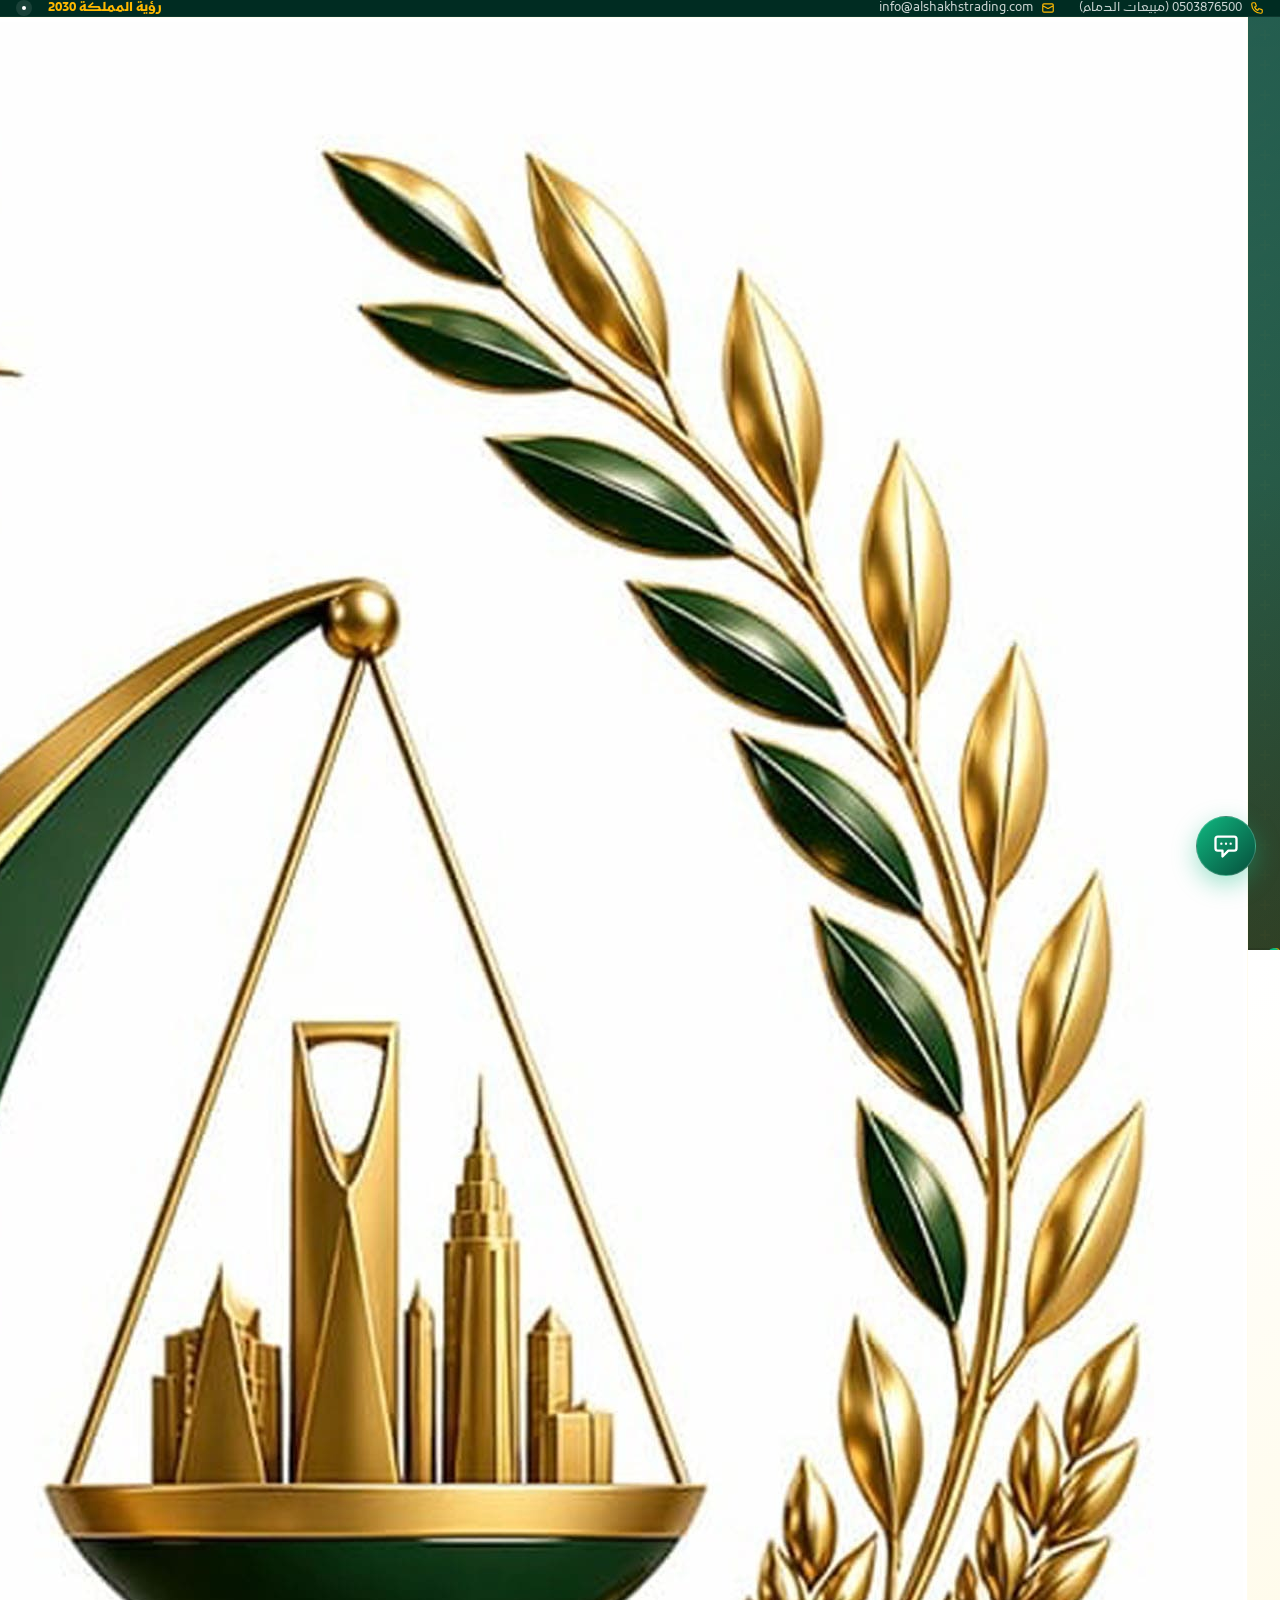
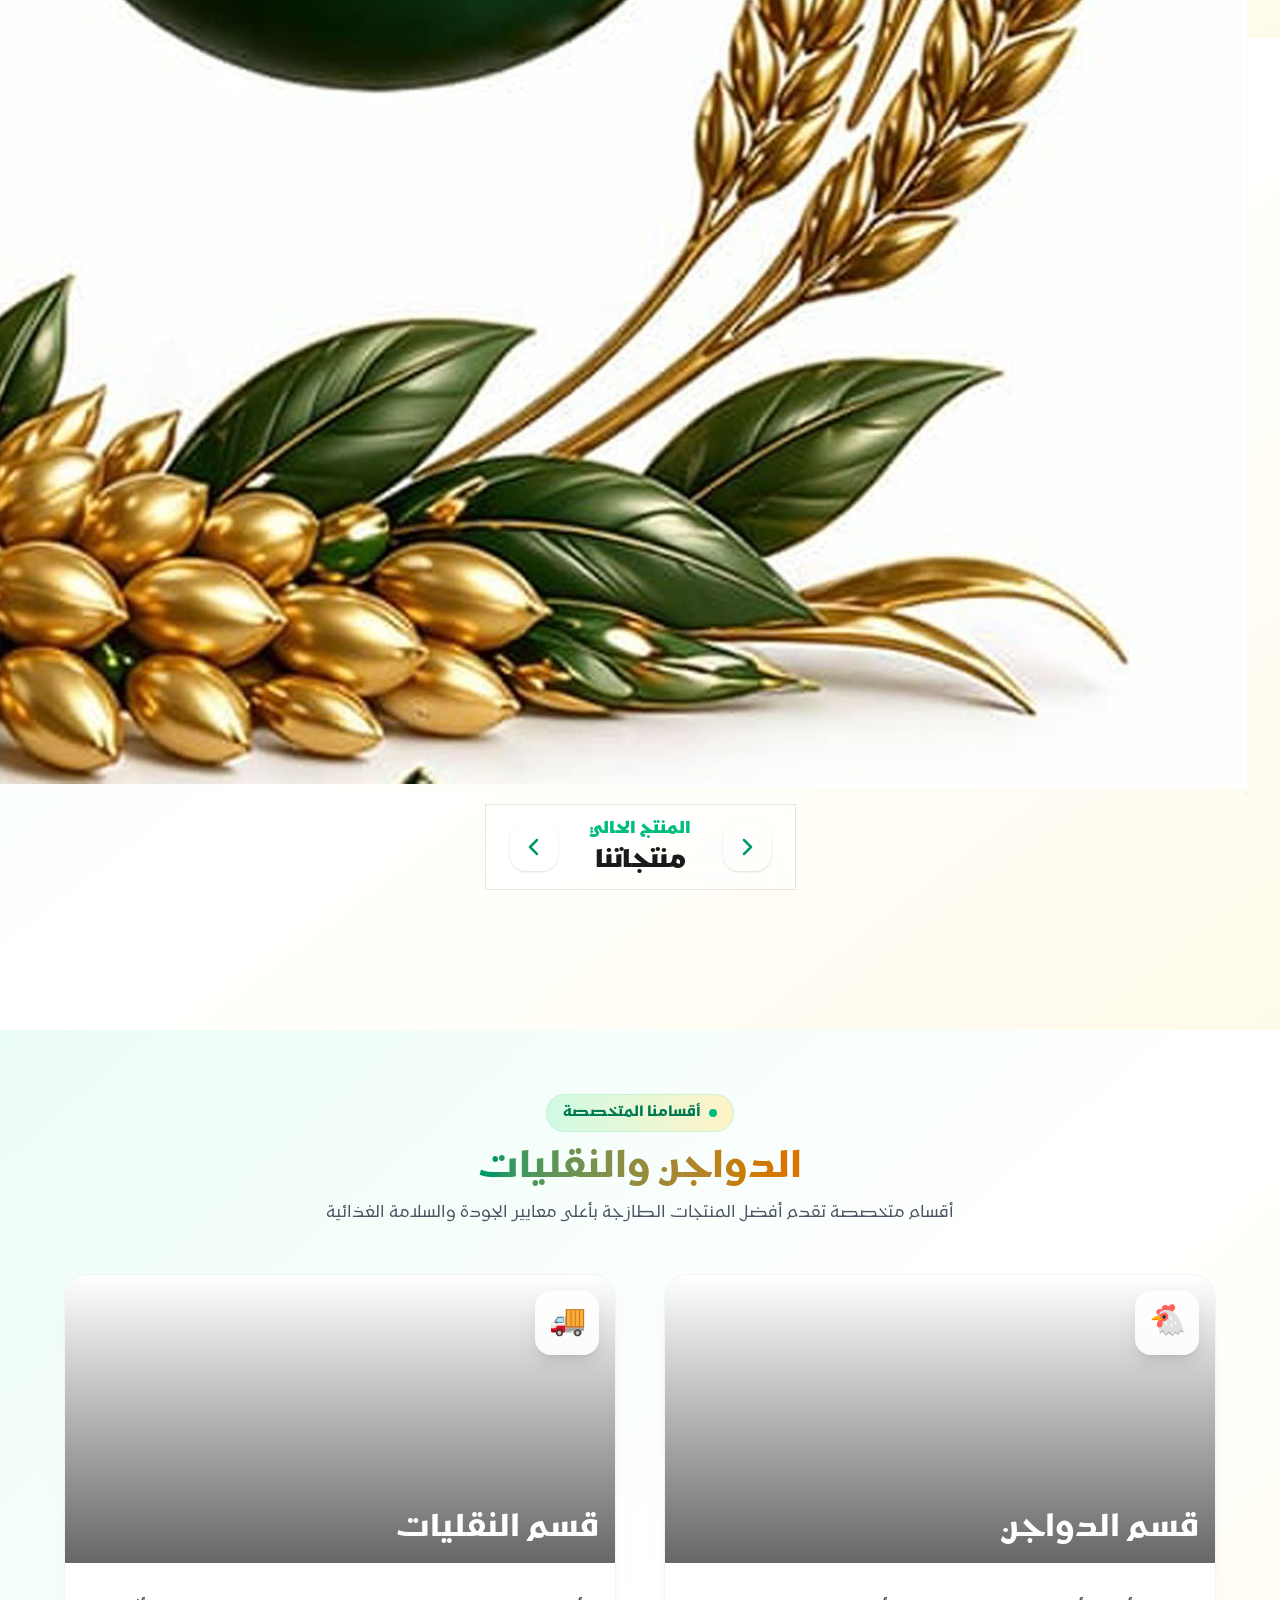
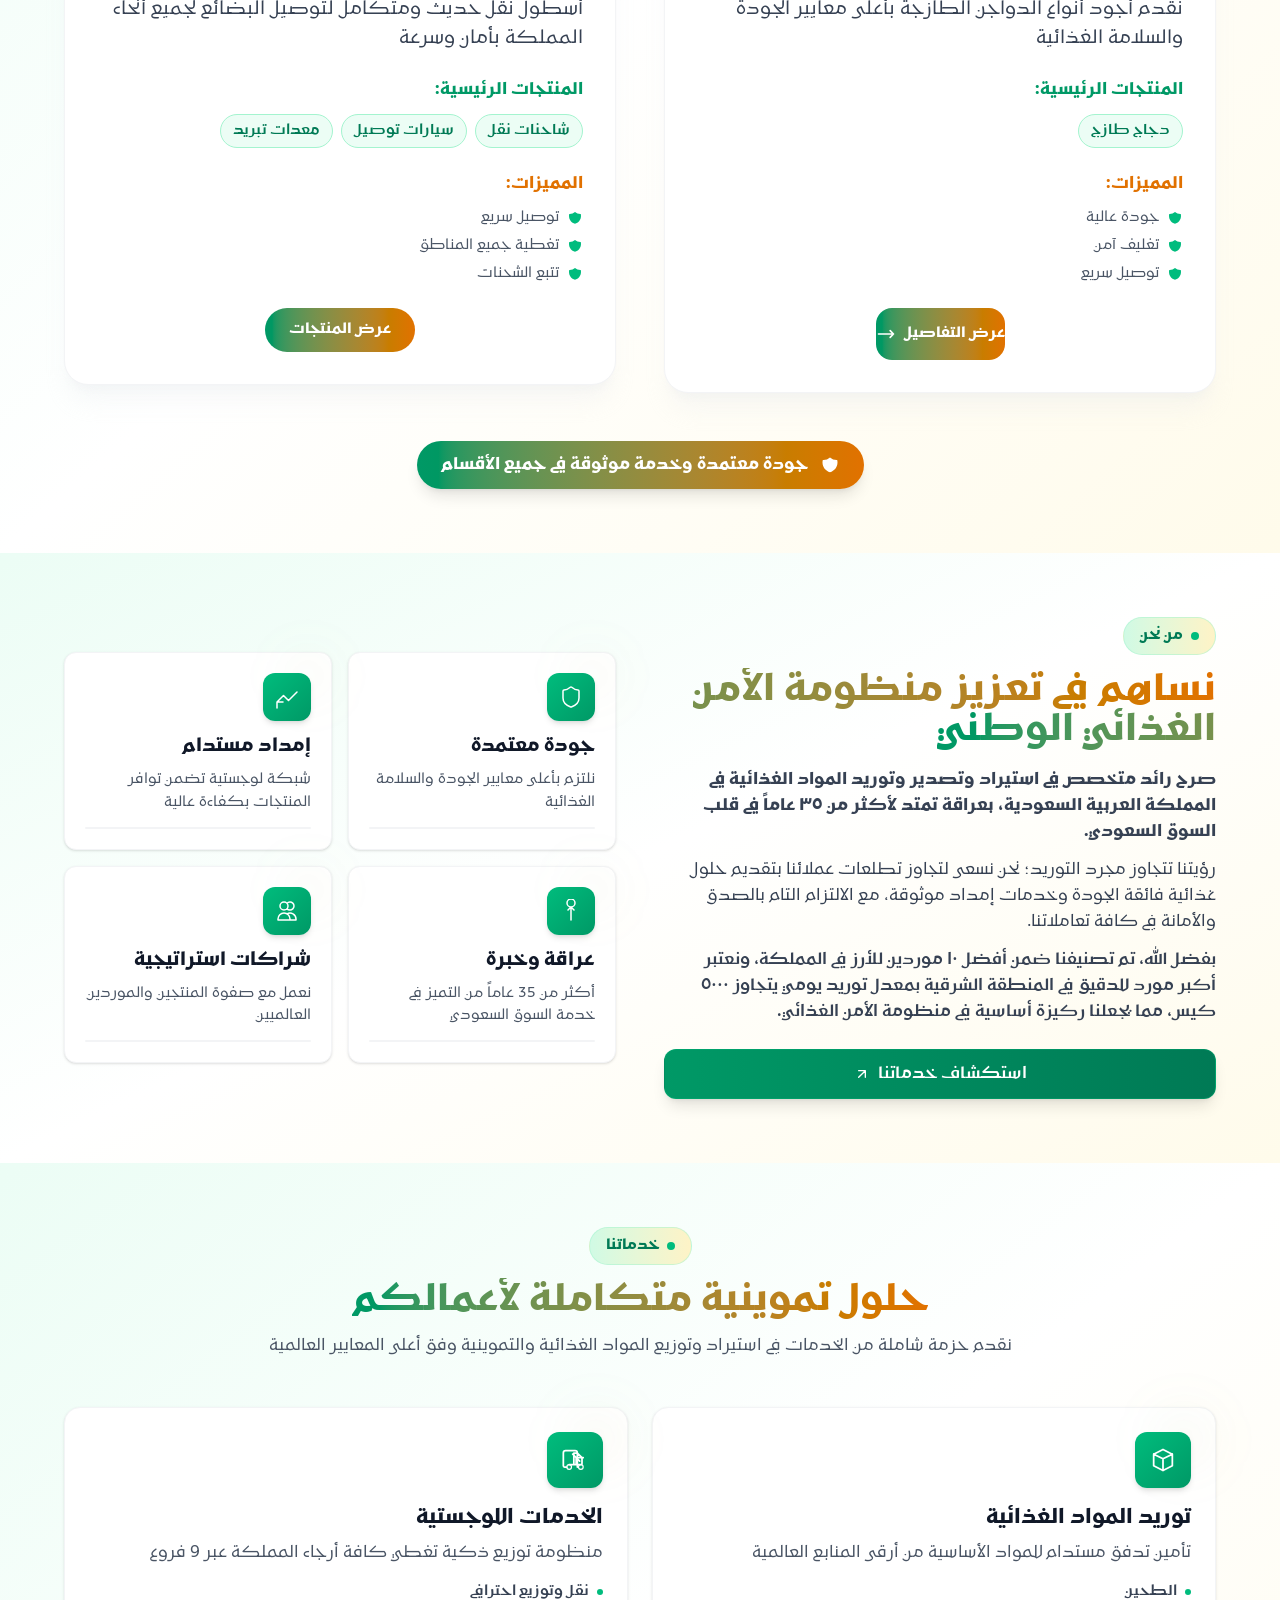
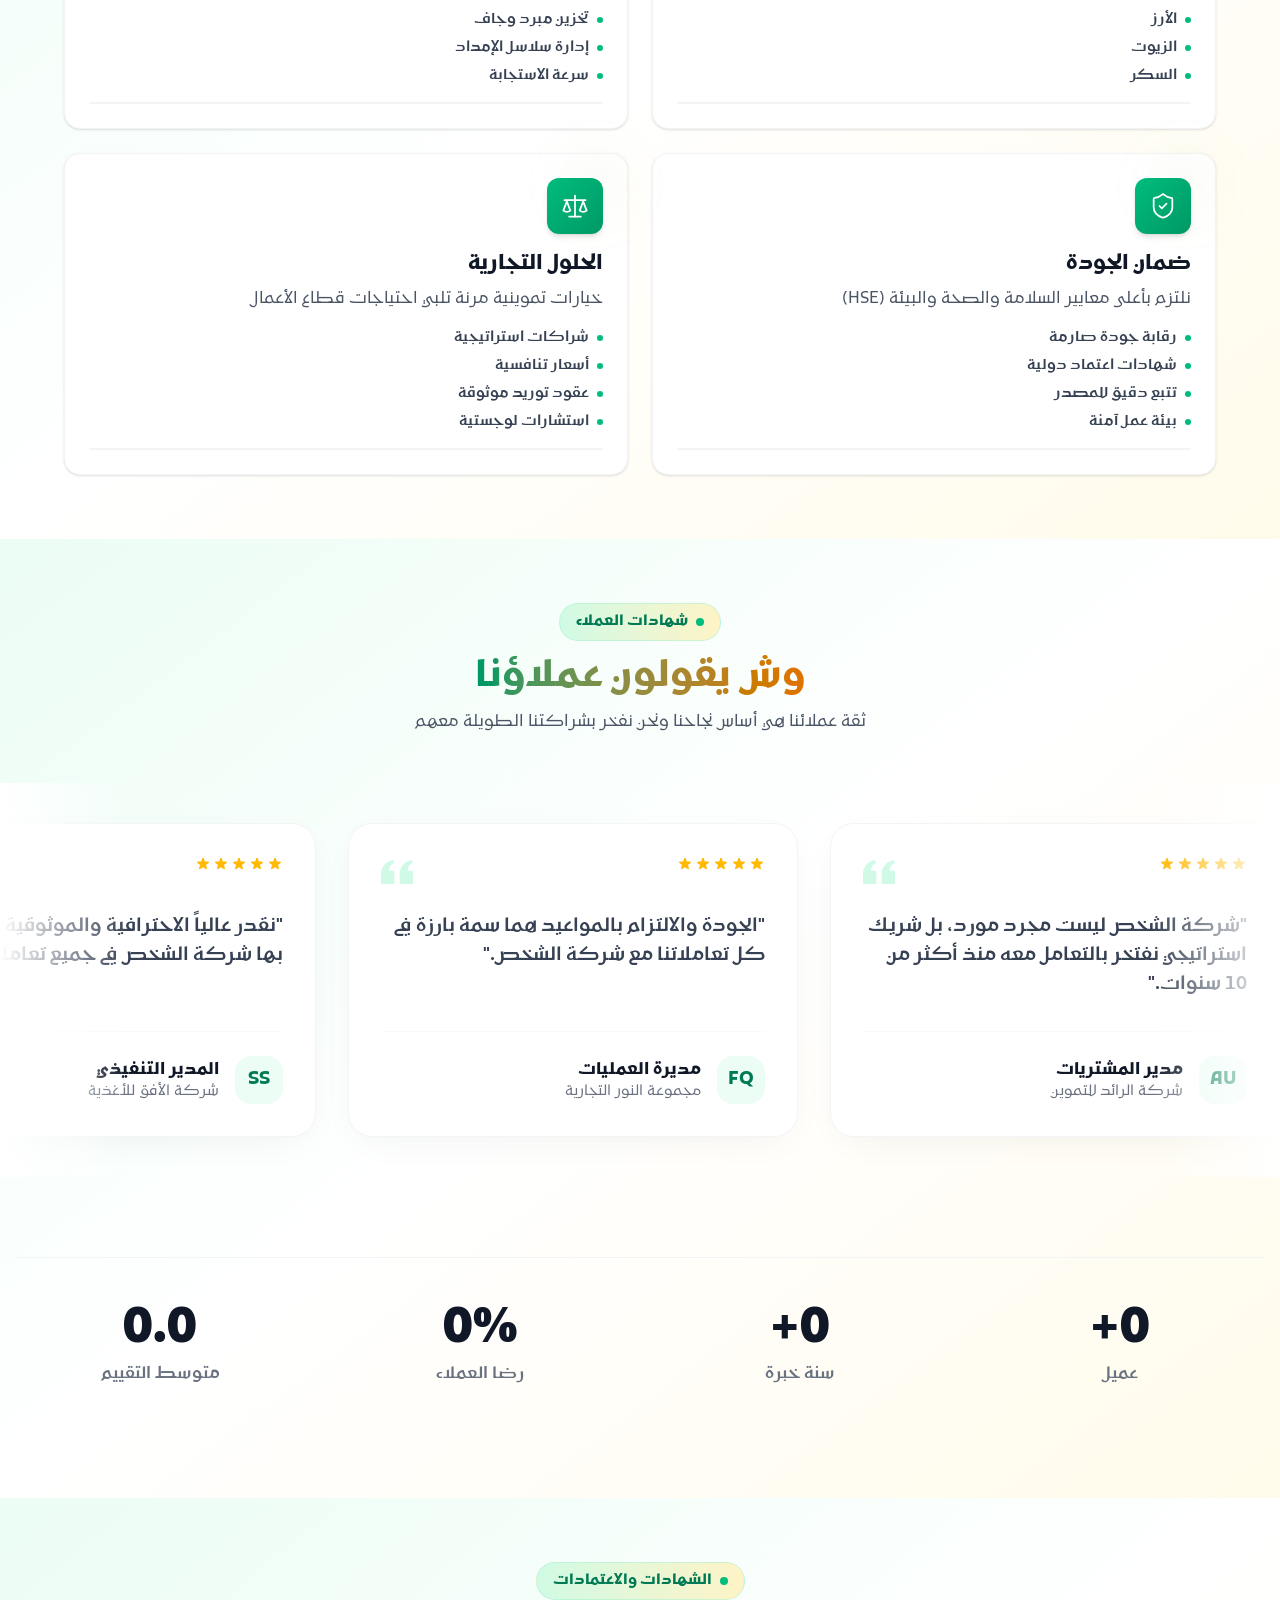
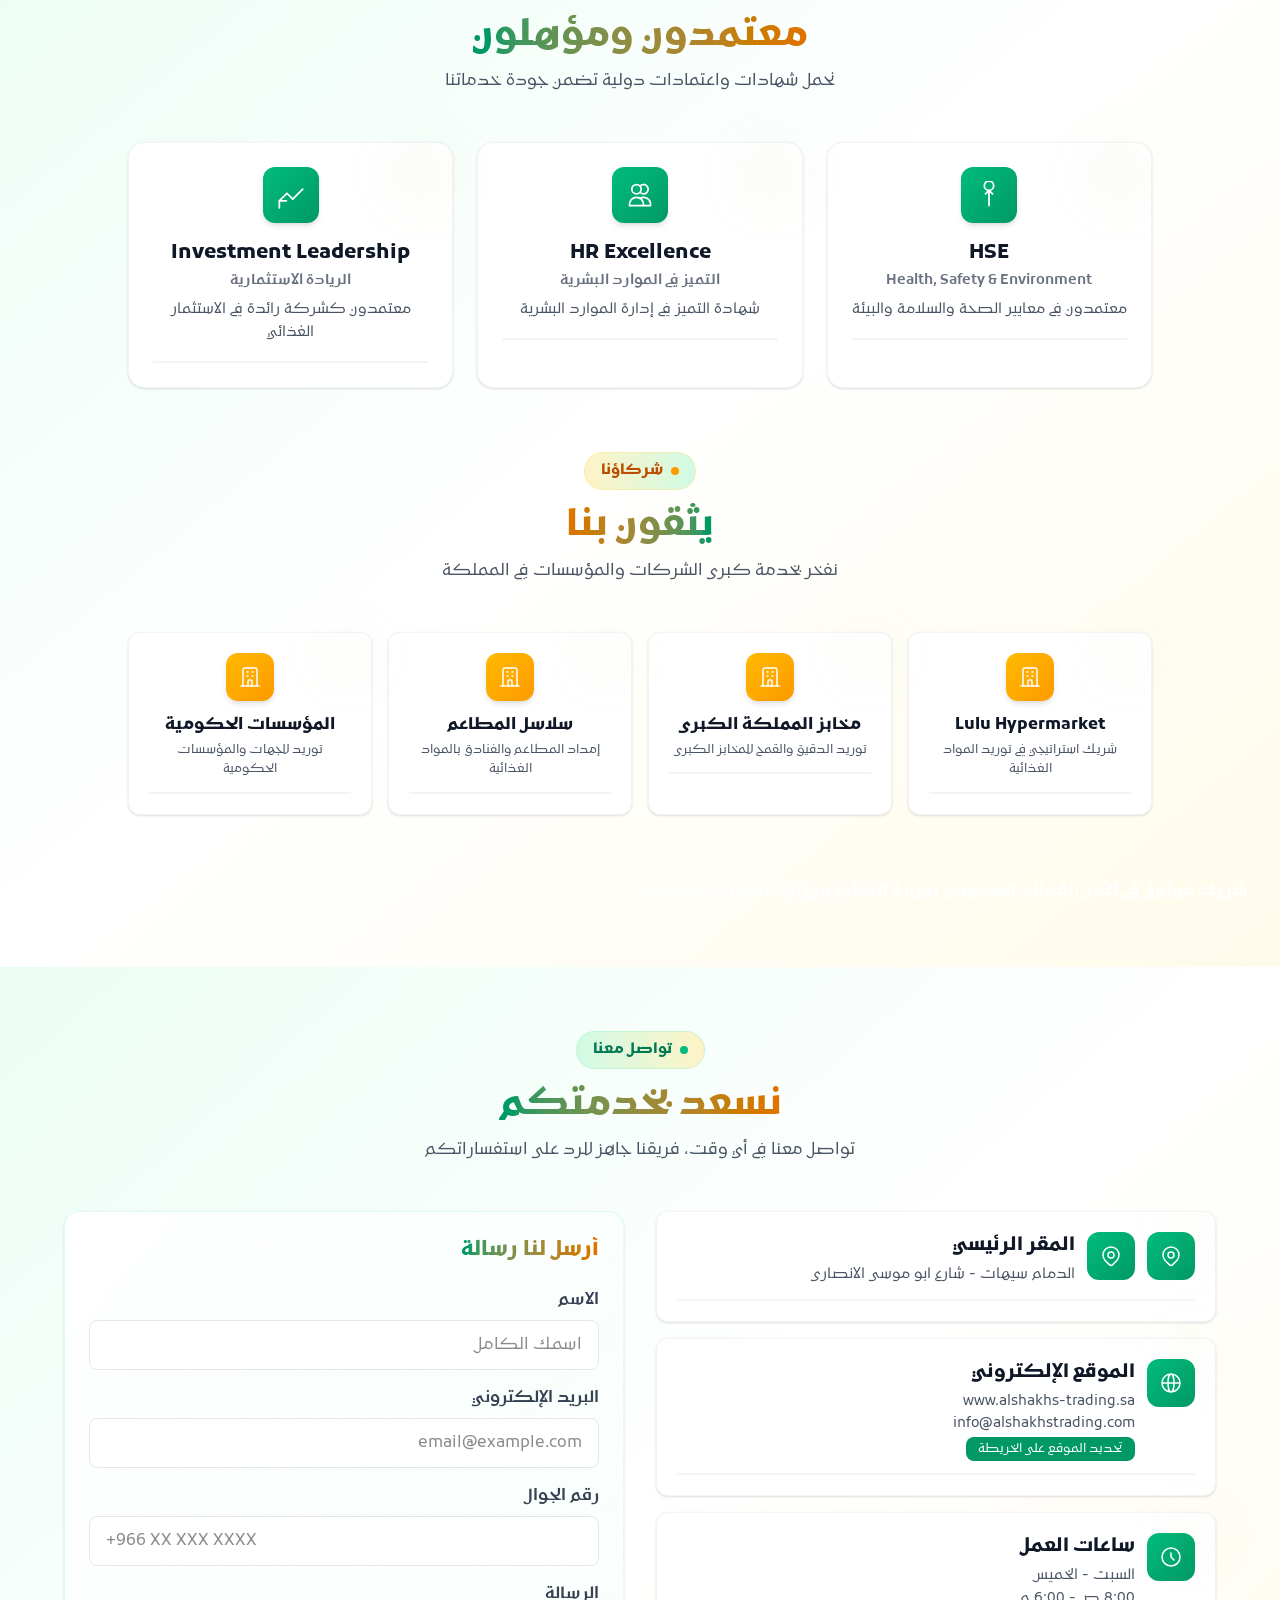
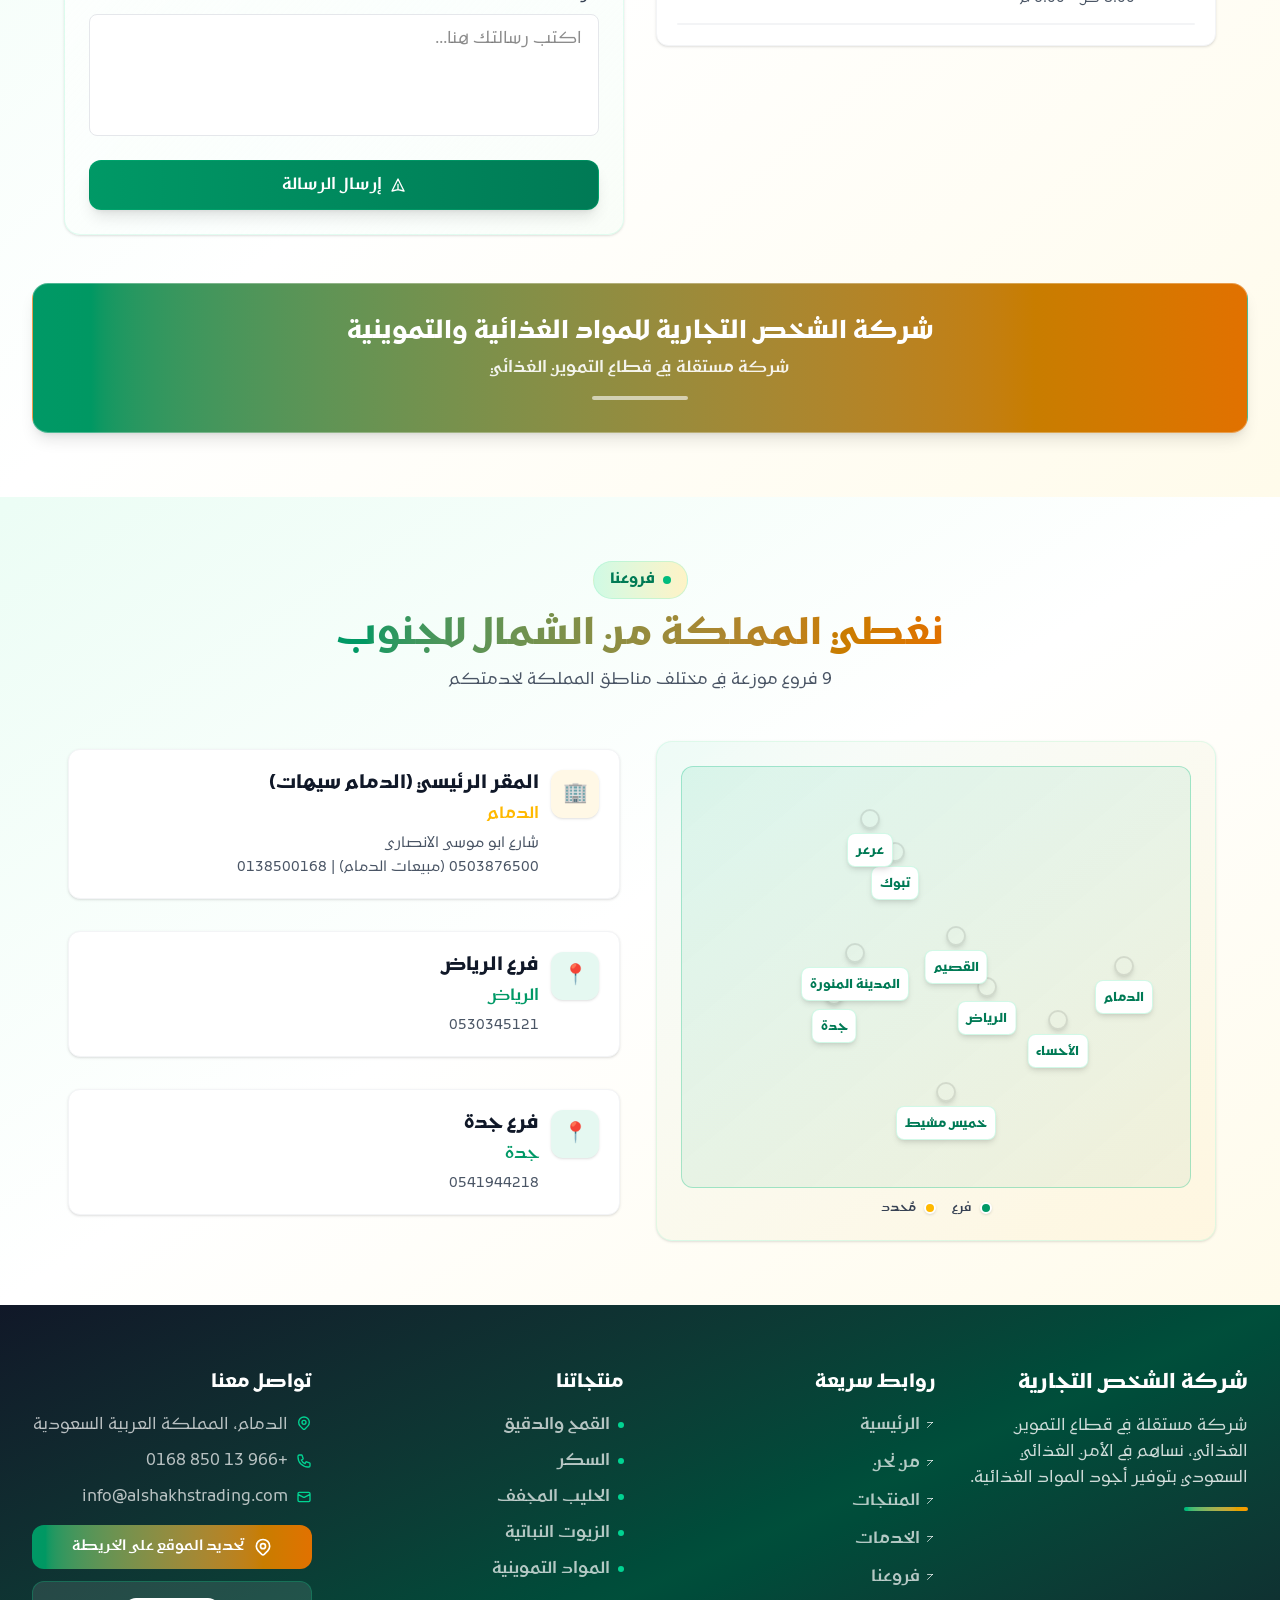
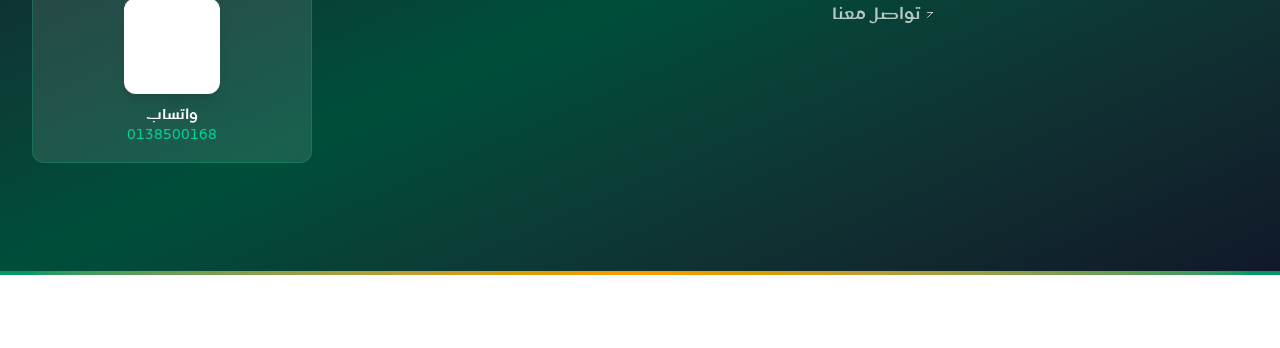
==== index.html @ 916ecc0f "update chat bot" ====
<!DOCTYPE html>
<html lang="ar" dir="rtl">

<head>
    <meta charset="UTF-8">
    <meta name="viewport" content="width=device-width, initial-scale=1.0">
    <title>شركة الشخص التجارية | Alshakhs Trading</title>
    <link rel="icon" type="image/jpeg" href="images/logoCreator_imagetologo.jpg">

    <!-- SEO Meta Tags -->
    <meta name="description"
        content="شركة الشخص التجارية للمواد الغذائية والتموينية - جزء من مجموعة فأس الحفر. نوفر أجود المواد الغذائية في المملكة العربية السعودية.">
    <meta name="keywords" content="مواد غذائية, تموين, أرز, دقيق, سكر, حليب, فأس الحفر, السعودية, الدمام">

    <!-- Fonts -->
    <link rel="preconnect" href="https://fonts.googleapis.com">
    <link rel="preconnect" href="https://fonts.gstatic.com" crossorigin>
    <link
        href="https://fonts.googleapis.com/css2?family=Cairo:wght@200..1000&family=Tajawal:wght@200..900&family=Kufam:ital,wght@0,400..900;1,400..900&display=swap"
        rel="stylesheet">

    <!-- Styles -->
    <link rel="stylesheet" href="styles.css">

    <!-- Slick Carousel CSS -->
    <link rel="stylesheet" type="text/css" href="https://cdn.jsdelivr.net/npm/slick-carousel@1.8.1/slick/slick.css" />
    <link rel="stylesheet" type="text/css"
        href="https://cdn.jsdelivr.net/npm/slick-carousel@1.8.1/slick/slick-theme.css" />

    <!-- jQuery -->
    <script src="https://code.jquery.com/jquery-3.6.0.min.js"></script>

    <!-- Slick Carousel JS -->
    <script type="text/javascript" src="https://cdn.jsdelivr.net/npm/slick-carousel@1.8.1/slick/slick.min.js"></script>

    <!-- Alpine.js Intersect Plugin -->
    <script defer src="https://unpkg.com/@alpinejs/intersect@3.x.x/dist/cdn.min.js"></script>
    <!-- Alpine.js -->
    <script defer src="https://unpkg.com/alpinejs@3.x.x/dist/cdn.min.js"></script>


    <!-- Mobile UI Fixes -->
    <style>
        @media (max-width: 1024px) {
            #home .relative.z-20.min-h-screen {
                padding-top: 150px !important;
                align-items: flex-start !important;
            }

            #comapny {
                font-size: 14px !important;
            }
        }
    </style>
</head>

<body style="margin: 0; overflow: hidden; background-color: #fff;">
    <!-- Premium Preloader with Inline Styles to prevent FOUC -->
    <div id="site-preloader"
        style="position: fixed; inset: 0; z-index: 10000; background-color: #ffffff; display: flex; flex-direction: column; align-items: center; justify-content: center; transition: opacity 0.8s ease, visibility 0.8s ease; font-family: sans-serif;">

        <!-- Animated Logo Container -->
        <div style="position: relative; width: 120px; height: 120px; margin-bottom: 30px;">
            <div
                style="position: absolute; inset: -10px; border-radius: 50%; background: rgba(16, 185, 129, 0.1); animation: preloader-ping 1.5s cubic-bezier(0, 0, 0.2, 1) infinite;">
            </div>
            <div
                style="position: absolute; inset: 0; background: white; border-radius: 24px; box-shadow: 0 20px 25px -5px rgba(0, 0, 0, 0.1); display: flex; align-items: center; justify-content: center; overflow: hidden; animation: preloader-float 3s ease-in-out infinite; border: 2px solid #059669;">
                <img src="images/logo.jpg" alt="شركة الشخص" style="width: 90%; height: 90%; object-contain: contain;">
            </div>
        </div>

        <div style="text-align: center;">
            <h1 style="margin: 0; font-size: 24px; font-weight: 900; color: #064e3b; letter-spacing: -0.5px;">شركة الشخص
                التجارية</h1>
            <div style="display: flex; align-items: center; justify-content: center; gap: 10px; margin-top: 8px;">
                <div style="height: 1px; width: 30px; background-color: #a7f3d0;"></div>
                <span
                    style="font-size: 10px; font-weight: 800; color: #059669; text-transform: uppercase; letter-spacing: 3px;">جودة
                    نثق بها</span>
                <div style="height: 1px; width: 30px; background-color: #a7f3d0;"></div>
            </div>
        </div>

        <!-- Progress Bar -->
        <div
            style="margin-top: 40px; width: 180px; height: 3px; background-color: #f3f4f6; border-radius: 10px; overflow: hidden;">
            <div id="preloader-bar"
                style="height: 100%; width: 0%; background: linear-gradient(to right, #059669, #d97706); transition: width 0.4s ease;">
            </div>
        </div>

        <style>
            @keyframes preloader-ping {

                75%,
                100% {
                    transform: scale(2);
                    opacity: 0;
                }
            }

            @keyframes preloader-float {

                0%,
                100% {
                    transform: rotate(12deg) translateY(0);
                }

                50% {
                    transform: rotate(12deg) translateY(-10px);
                }
            }

            body.loaded #site-preloader {
                opacity: 0;
                visibility: hidden;
            }
        </style>
    </div>

    <script>
        (function () {
            const bar = document.getElementById('preloader-bar');
            let progress = 0;
            const timer = setInterval(() => {
                progress += Math.random() * 10;
                if (progress > 95) clearInterval(timer);
                if (bar) bar.style.width = Math.min(progress, 95) + '%';
            }, 150);

            window.addEventListener('load', function () {
                clearInterval(timer);
                if (bar) bar.style.width = '100%';
                setTimeout(() => {
                    document.body.classList.add('loaded');
                    document.body.style.overflow = 'auto';
                }, 500);
            });
        })();
    </script>
    <div id="app">
        <header x-data="{ 
        isScrolled: false, 
        isMobileMenuOpen: false, 
        activeDropdown: null 
    }" x-init="window.addEventListener('scroll', () => { isScrolled = window.scrollY > 50 })"
            class="fixed top-0 left-0 right-0 z-50 transition-all duration-700 font-kufam" dir="rtl">
            <!-- Premium Top Bar -->
            <div :class="isScrolled ? 'h-0 opacity-0 -translate-y-full' : 'h-10 opacity-100 translate-y-0'"
                class="bg-emerald-950 text-white/80 text-[10px] sm:text-xs overflow-hidden transition-all duration-500 border-b border-white/5">
                <div class="container mx-auto px-4 h-full flex items-center justify-between">
                    <div class="flex items-center gap-6">
                        <div class="flex items-center gap-2">
                            <svg class="w-3.5 h-3.5 text-amber-400" fill="none" stroke="currentColor"
                                viewBox="0 0 24 24">
                                <path stroke-linecap="round" stroke-linejoin="round" stroke-width="2"
                                    d="M3 5a2 2 0 012-2h3.28a1 1 0 01.948.684l1.498 4.493a1 1 0 01-.502 1.21l-2.257 1.13a11.042 11.042 0 005.516 5.516l1.13-2.257a1 1 0 011.21-.502l4.493 1.498a1 1 0 01.684.949V19a2 2 0 01-2 2h-1C9.716 21 3 14.284 3 6V5z" />
                            </svg>
                            <span>0503876500 (مبيعات الدمام)</span>
                        </div>
                        <div class="hidden sm:flex items-center gap-2">
                            <svg class="w-3.5 h-3.5 text-amber-400" fill="none" stroke="currentColor"
                                viewBox="0 0 24 24">
                                <path stroke-linecap="round" stroke-linejoin="round" stroke-width="2"
                                    d="M3 8l7.89 4.26a2 2 0 002.22 0L21 8M5 19h14a2 2 0 002-2V7a2 2 0 00-2-2H5a2 2 0 00-2 2v10a2 2 0 002 2z" />
                            </svg>
                            <span>info@alshakhstrading.com</span>
                        </div>
                    </div>
                    <div class="flex items-center gap-4">
                        <span class="font-bold text-amber-400">رؤية المملكة 2030</span>
                        <div class="w-4 h-4 bg-white/10 rounded-full flex items-center justify-center">
                            <div class="w-1 h-1 bg-white rounded-full"></div>
                        </div>
                    </div>
                </div>
            </div>

            <!-- Main Navigation Bar -->
            <div :class="isScrolled ? 'bg-white/95 backdrop-blur-xl shadow-[0_10px_40px_-15px_rgba(0,0,0,0.1)] py-2' : 'bg-transparent py-4 sm:py-6'"
                class="transition-all duration-500 border-b border-white/10">
                <div class="container mx-auto px-4 sm:px-6 lg:px-8">
                    <div class="flex items-center justify-between">

                        <!-- Logo Area -->
                        <div class="flex-shrink-0 group">
                            <a href="#home"
                                class="flex items-center gap-4 transition-all duration-500 group-hover:scale-105">
                                <div class="relative">
                                    <div :class="isScrolled ? 'w-12 h-12 rounded-xl shadow-lg' : 'w-16 h-16 sm:w-20 sm:h-20 rounded-2xl shadow-2xl'"
                                        class="bg-white flex items-center justify-center transition-all duration-700 overflow-hidden border border-amber-100/30">
                                        <img src="images/logo.jpg" alt="شركة الشخص"
                                            class="w-full h-full object-contain p-1 transition-transform duration-700 group-hover:scale-110" />
                                    </div>
                                    <div :class="isScrolled ? 'w-2.5 h-2.5 -top-0.5 -right-0.5' : 'w-4 h-4 -top-1.5 -right-1.5'"
                                        class="absolute bg-amber-400 rounded-full animate-pulse border-2 border-white shadow-sm z-10 transition-all duration-500">
                                    </div>
                                </div>

                                <div class="flex flex-col items-start text-right">
                                    <h1 :class="isScrolled ? 'text-emerald-900 text-lg' : 'text-white text-xl sm:text-2xl lg:text-3xl'"
                                        class="font-black transition-all duration-500 leading-none tracking-tight">
                                        شركة الشخص
                                    </h1>
                                    <p :class="isScrolled ? 'text-emerald-600/70 text-[10px]' : 'text-amber-200/90 text-xs sm:text-sm'"
                                        class="font-bold mt-1.5 transition-all duration-500 tracking-widest uppercase">
                                        الجودة والاحترافية منذ 1989
                                    </p>
                                </div>
                            </a>
                        </div>

                        <!-- Desktop Menu -->
                        <nav class="hidden lg:flex items-center gap-2">
                            <a href="#home"
                                :class="isScrolled ? 'text-gray-700 hover:text-emerald-600' : 'text-white/90 hover:text-white'"
                                class="px-4 py-2 text-sm font-black transition-all duration-300 relative group/link">
                                الرئيسية
                                <span :class="isScrolled ? 'bg-emerald-600' : 'bg-amber-400'"
                                    class="absolute bottom-0 left-4 right-4 h-0.5 transform scale-x-0 group-hover/link:scale-x-100 transition-transform duration-500 rounded-full shadow-lg"></span>
                            </a>
                            <a href="#about"
                                :class="isScrolled ? 'text-gray-700 hover:text-emerald-600' : 'text-white/90 hover:text-white'"
                                class="px-4 py-2 text-sm font-black transition-all duration-300 relative group/link">
                                من نحن
                                <span :class="isScrolled ? 'bg-emerald-600' : 'bg-amber-400'"
                                    class="absolute bottom-0 left-4 right-4 h-0.5 transform scale-x-0 group-hover/link:scale-x-100 transition-transform duration-500 rounded-full shadow-lg"></span>
                            </a>
                            <a href="#products"
                                :class="isScrolled ? 'text-gray-700 hover:text-emerald-600' : 'text-white/90 hover:text-white'"
                                class="px-4 py-2 text-sm font-black transition-all duration-300 relative group/link">
                                المنتجات
                                <span :class="isScrolled ? 'bg-emerald-600' : 'bg-amber-400'"
                                    class="absolute bottom-0 left-4 right-4 h-0.5 transform scale-x-0 group-hover/link:scale-x-100 transition-transform duration-500 rounded-full shadow-lg"></span>
                            </a>
                            <a href="#services"
                                :class="isScrolled ? 'text-gray-700 hover:text-emerald-600' : 'text-white/90 hover:text-white'"
                                class="px-4 py-2 text-sm font-black transition-all duration-300 relative group/link">
                                الخدمات
                                <span :class="isScrolled ? 'bg-emerald-600' : 'bg-amber-400'"
                                    class="absolute bottom-0 left-4 right-4 h-0.5 transform scale-x-0 group-hover/link:scale-x-100 transition-transform duration-500 rounded-full shadow-lg"></span>
                            </a>
                            <a href="#testimonials"
                                :class="isScrolled ? 'text-gray-700 hover:text-emerald-600' : 'text-white/90 hover:text-white'"
                                class="px-4 py-2 text-sm font-black transition-all duration-300 relative group/link">
                                آراء عملائنا
                                <span :class="isScrolled ? 'bg-emerald-600' : 'bg-amber-400'"
                                    class="absolute bottom-0 left-4 right-4 h-0.5 transform scale-x-0 group-hover/link:scale-x-100 transition-transform duration-500 rounded-full shadow-lg"></span>
                            </a>
                            <a href="#branches"
                                :class="isScrolled ? 'text-gray-700 hover:text-emerald-600' : 'text-white/90 hover:text-white'"
                                class="px-4 py-2 text-sm font-black transition-all duration-300 relative group/link">
                                فروعنا
                                <span :class="isScrolled ? 'bg-emerald-600' : 'bg-amber-400'"
                                    class="absolute bottom-0 left-4 right-4 h-0.5 transform scale-x-0 group-hover/link:scale-x-100 transition-transform duration-500 rounded-full shadow-lg"></span>
                            </a>

                            <!-- Premium CTA Button -->
                            <div class="mr-4 pl-4 border-r border-white/10">
                                <a href="#contact"
                                    :class="isScrolled ? 'bg-emerald-600 shadow-emerald-200' : 'bg-amber-500 shadow-amber-900/40'"
                                    class="px-6 py-3 text-white text-sm font-black rounded-xl shadow-lg hover:scale-105 active:scale-95 transition-all duration-300 inline-flex items-center gap-2 group/btn">
                                    <span>تواصل معنا</span>
                                    <svg class="w-4 h-4 transition-transform duration-300 group-hover:translate-x-1"
                                        fill="none" stroke="currentColor" viewBox="0 0 24 24">
                                        <path stroke-linecap="round" stroke-linejoin="round" stroke-width="2"
                                            d="M17 8l4 4m0 0l-4 4m4-4H3" />
                                    </svg>
                                </a>
                            </div>
                        </nav>

                        <!-- Mobile Menu Button -->
                        <button @click="isMobileMenuOpen = !isMobileMenuOpen"
                            class="lg:hidden p-2 rounded-xl transition-all duration-300"
                            :class="isScrolled ? 'text-emerald-900 bg-emerald-50' : 'text-white bg-white/10'">
                            <svg x-show="!isMobileMenuOpen" class="w-6 h-6" fill="none" stroke="currentColor"
                                viewBox="0 0 24 24">
                                <path stroke-linecap="round" stroke-linejoin="round" stroke-width="2"
                                    d="M4 6h16M4 12h16M4 18h16" />
                            </svg>
                            <svg x-show="isMobileMenuOpen" class="w-6 h-6" fill="none" stroke="currentColor"
                                viewBox="0 0 24 24">
                                <path stroke-linecap="round" stroke-linejoin="round" stroke-width="2"
                                    d="M6 18L18 6M6 6l12 12" />
                            </svg>
                        </button>
                    </div>
                </div>
            </div>

            <!-- Mobile Menu Overlay -->
            <div x-show="isMobileMenuOpen" x-transition:enter="transition ease-out duration-300"
                x-transition:enter-start="opacity-0 translate-y-[-20px]"
                x-transition:enter-end="opacity-100 translate-y-0" x-transition:leave="transition ease-in duration-200"
                x-transition:leave-start="opacity-100 translate-y-0"
                x-transition:leave-end="opacity-0 translate-y-[-20px]"
                class="lg:hidden absolute top-full left-0 right-0 bg-white shadow-2xl border-t border-gray-100 overflow-hidden">
                <div class="p-6 space-y-4">
                    <a href="#home" @click="isMobileMenuOpen = false"
                        class="flex items-center gap-4 p-4 rounded-2xl bg-gray-50 hover:bg-emerald-50 text-gray-900 font-bold transition-all duration-300">
                        <div
                            class="w-10 h-10 bg-white rounded-xl flex items-center justify-center text-emerald-600 shadow-sm">
                            <svg class="w-5 h-5" fill="none" stroke="currentColor" viewBox="0 0 24 24">
                                <path stroke-linecap="round" stroke-linejoin="round" stroke-width="2"
                                    d="M9 5l7 7-7 7" />
                            </svg>
                        </div>
                        <span>الرئيسية</span>
                    </a>
                    <a href="#about" @click="isMobileMenuOpen = false"
                        class="flex items-center gap-4 p-4 rounded-2xl bg-gray-50 hover:bg-emerald-50 text-gray-900 font-bold transition-all duration-300">
                        <div
                            class="w-10 h-10 bg-white rounded-xl flex items-center justify-center text-emerald-600 shadow-sm">
                            <svg class="w-5 h-5" fill="none" stroke="currentColor" viewBox="0 0 24 24">
                                <path stroke-linecap="round" stroke-linejoin="round" stroke-width="2"
                                    d="M9 5l7 7-7 7" />
                            </svg>
                        </div>
                        <span>من نحن</span>
                    </a>
                    <a href="#products" @click="isMobileMenuOpen = false"
                        class="flex items-center gap-4 p-4 rounded-2xl bg-gray-50 hover:bg-emerald-50 text-gray-900 font-bold transition-all duration-300">
                        <div
                            class="w-10 h-10 bg-white rounded-xl flex items-center justify-center text-emerald-600 shadow-sm">
                            <svg class="w-5 h-5" fill="none" stroke="currentColor" viewBox="0 0 24 24">
                                <path stroke-linecap="round" stroke-linejoin="round" stroke-width="2"
                                    d="M9 5l7 7-7 7" />
                            </svg>
                        </div>
                        <span>المنتجات</span>
                    </a>
                    <a href="#services" @click="isMobileMenuOpen = false"
                        class="flex items-center gap-4 p-4 rounded-2xl bg-gray-50 hover:bg-emerald-50 text-gray-900 font-bold transition-all duration-300">
                        <div
                            class="w-10 h-10 bg-white rounded-xl flex items-center justify-center text-emerald-600 shadow-sm">
                            <svg class="w-5 h-5" fill="none" stroke="currentColor" viewBox="0 0 24 24">
                                <path stroke-linecap="round" stroke-linejoin="round" stroke-width="2"
                                    d="M9 5l7 7-7 7" />
                            </svg>
                        </div>
                        <span>الخدمات</span>
                    </a>
                    <a href="#testimonials" @click="isMobileMenuOpen = false"
                        class="flex items-center gap-4 p-4 rounded-2xl bg-gray-50 hover:bg-emerald-50 text-gray-900 font-bold transition-all duration-300">
                        <div
                            class="w-10 h-10 bg-white rounded-xl flex items-center justify-center text-emerald-600 shadow-sm">
                            <svg class="w-5 h-5" fill="none" stroke="currentColor" viewBox="0 0 24 24">
                                <path stroke-linecap="round" stroke-linejoin="round" stroke-width="2"
                                    d="M9 5l7 7-7 7" />
                            </svg>
                        </div>
                        <span>آراء عملائنا</span>
                    </a>
                    <a href="#branches" @click="isMobileMenuOpen = false"
                        class="flex items-center gap-4 p-4 rounded-2xl bg-gray-50 hover:bg-emerald-50 text-gray-900 font-bold transition-all duration-300">
                        <div
                            class="w-10 h-10 bg-white rounded-xl flex items-center justify-center text-emerald-600 shadow-sm">
                            <svg class="w-5 h-5" fill="none" stroke="currentColor" viewBox="0 0 24 24">
                                <path stroke-linecap="round" stroke-linejoin="round" stroke-width="2"
                                    d="M9 5l7 7-7 7" />
                            </svg>
                        </div>
                        <span>فروعنا</span>
                    </a>
                    <a href="#contact" @click="isMobileMenuOpen = false"
                        class="w-full py-4 bg-emerald-600 text-white rounded-2xl font-black text-center shadow-lg shadow-emerald-200 flex items-center justify-center gap-2">
                        تواصل معنا
                        <svg class="w-5 h-5" fill="none" stroke="currentColor" viewBox="0 0 24 24">
                            <path stroke-linecap="round" stroke-linejoin="round" stroke-width="2"
                                d="M17 8l4 4m0 0l-4 4m4-4H3" />
                        </svg>
                    </a>
                </div>
            </div>
        </header>

        <main>
            <section id="home">
                <section class="relative min-h-screen w-full overflow-hidden font-kufam" dir="rtl">
                    <!-- Video Background -->
                    <div class="absolute inset-0 z-0">
                        <video autoplay loop muted playsinline class="absolute inset-0 w-full h-full object-cover">
                            <source src="videos/hero.mp4" type="video/mp4">
                        </video>

                        <!-- Premium gradient overlays -->
                        <div
                            class="absolute inset-0 bg-gradient-to-br from-emerald-950/90 via-emerald-900/80 to-green-950/90">
                        </div>

                        <!-- Subtle Arabic geometric pattern overlay -->
                        <div class="absolute inset-0 opacity-10">
                            <div class="absolute inset-0"
                                style="background-image: url('data:image/svg+xml,%3Csvg width=\'60\' height=\'60\' viewBox=\'0 0 60 60\' xmlns=\'http://www.w3.org/2000/svg\'%3E%3Cg fill=\'none\' fill-rule=\'evenodd\'%3E%3Cg fill=\'%23D4AF37\' fill-opacity=\'0.3\'%3E%3Cpath d=\'M36 34v-4h-2v4h-4v2h4v4h2v-4h4v-2h-4zm0-30V0h-2v4h-4v2h4v4h2V6h4V4h-4zM6 34v-4H4v4H0v2h4v4h2v-4h4v-2H6zM6 4V0H4v4H0v2h4v4h2V6h4V4H6z\'/%3E%3C/g%3E%3C/g%3E%3C/svg%3E');">
                            </div>
                        </div>

                        <!-- Gold accent overlay -->
                        <div
                            class="absolute inset-0 bg-gradient-to-t from-amber-900/20 via-transparent to-emerald-950/30">
                        </div>
                    </div>

                    <!-- Content -->
                    <div class="relative z-20 min-h-screen flex items-center px-4 sm:px-6 lg:px-8 pt-24 sm:pt-32 pb-16">
                        <div class="container mx-auto max-w-7xl">
                            <div class="flex flex-col items-center justify-center text-center">
                                <!-- Right Side: Text Content -->
                                <div class="w-full max-w-4xl flex flex-col items-center text-center">
                                    <!-- Premium Badge -->
                                    <div
                                        class="inline-flex items-center gap-2 mb-6 sm:mb-8 px-4 sm:px-6 py-2 sm:py-3 bg-gradient-to-r from-amber-500/20 to-amber-600/20 backdrop-blur-md border border-amber-400/30 rounded-full animate-fade-in">
                                        <div class="w-2 h-2 bg-amber-400 rounded-full animate-pulse"></div>
                                        <p class="text-amber-100 text-xs sm:text-sm md:text-base font-medium"
                                            id="comapny">
                                            شركة الشخص
                                            التجارية الرائدة</p>
                                    </div>

                                    <!-- Main Headline -->
                                    <h1
                                        class="text-3xl sm:text-4xl md:text-5xl lg:text-5xl xl:text-6xl 2xl:text-7xl text-white mb-4 sm:mb-6 leading-tight font-bold animate-fade-in-up px-2 sm:px-0 min-h-[100px] sm:min-h-[120px] md:min-h-[150px] flex items-center">
                                        <span id="typing-text"
                                            class="block bg-gradient-to-r from-amber-400 via-white to-amber-300 bg-clip-text text-transparent drop-shadow-sm"></span>
                                        <span
                                            class="animate-pulse opacity-80 font-light text-amber-400 mr-2 text-4xl md:text-6xl drop-shadow-md">|</span>
                                    </h1>

                                    <!-- Subheadline -->
                                    <p
                                        class="text-sm sm:text-base md:text-lg lg:text-xl xl:text-2xl text-emerald-100 mb-8 lg:mb-12 leading-relaxed font-medium max-w-2xl animate-fade-in-up animation-delay-200 px-4 sm:px-0">
                                        نضمن تأمين الإمدادات الغذائية بأعلى معايير الجودة والاحترافية في المملكة العربية
                                        السعودية
                                    </p>

                                    <!-- CTA Buttons -->
                                    <div
                                        class="flex flex-col sm:flex-row gap-3 sm:gap-4 lg:gap-6 justify-center items-center animate-fade-in-up animation-delay-400 w-full px-4 sm:px-0">
                                        <!-- Primary CTA -->
                                        <a href="#services"
                                            class="group relative w-full sm:w-auto px-5 sm:px-6 lg:px-8 py-2.5 sm:py-3 lg:py-4 bg-gradient-to-r from-emerald-600 to-emerald-700 hover:from-emerald-700 hover:to-emerald-800 text-white rounded-xl transition-all duration-500 shadow-lg hover:shadow-2xl hover:shadow-emerald-900/50 flex items-center justify-center gap-2 sm:gap-3 min-w-[140px] sm:min-w-[180px] lg:min-w-[200px] font-semibold text-sm sm:text-base lg:text-lg border border-emerald-500/30 hover:border-emerald-400/50 transform hover:-translate-y-1">
                                            <span class="relative z-10 text-center">استكشاف خدماتنا</span>
                                            <svg xmlns="http://www.w3.org/2000/svg" width="14" height="14"
                                                viewBox="0 0 24 24" fill="none" stroke="currentColor" stroke-width="2"
                                                stroke-linecap="round" stroke-linejoin="round"
                                                class="group-hover:-translate-x-1 transition-transform duration-300 flex-shrink-0">
                                                <path d="m12 19-7-7 7-7" />
                                                <path d="M19 12H5" />
                                            </svg>
                                            <div
                                                class="absolute inset-0 bg-gradient-to-r from-amber-500/20 to-transparent rounded-xl opacity-0 group-hover:opacity-100 transition-opacity duration-500">
                                            </div>
                                        </a>

                                        <!-- Secondary CTA -->
                                        <a href="#contact"
                                            class="group relative w-full sm:w-auto px-5 sm:px-6 lg:px-8 py-2.5 sm:py-3 lg:py-4 bg-gradient-to-r from-amber-500/20 to-amber-600/20 hover:from-amber-500/30 hover:to-amber-600/30 backdrop-blur-md border border-amber-400/40 hover:border-amber-400/60 text-white rounded-xl transition-all duration-500 flex items-center justify-center gap-2 sm:gap-3 min-w-[140px] sm:min-w-[180px] lg:min-w-[200px] font-semibold text-sm sm:text-base lg:text-lg transform hover:-translate-y-1 hover:shadow-lg hover:shadow-amber-900/30">
                                            <span class="relative z-10 text-center">تواصل معنا</span>
                                            <svg xmlns="http://www.w3.org/2000/svg" width="14" height="14"
                                                viewBox="0 0 24 24" fill="none" stroke="currentColor" stroke-width="2"
                                                stroke-linecap="round" stroke-linejoin="round"
                                                class="group-hover:scale-110 transition-transform duration-300 flex-shrink-0">
                                                <path
                                                    d="M20 10c0 4.993-5.539 10.193-7.399 11.799a1 1 0 0 1-1.202 0C9.539 20.193 4 14.993 4 10a8 8 0 0 1 16 0" />
                                                <circle cx="12" cy="10" r="3" />
                                            </svg>
                                        </a>
                                    </div>

                                    <!-- Trust Indicators -->
                                    <div
                                        class="mt-8 sm:mt-12 lg:mt-16 flex flex-col gap-3 sm:gap-4 lg:flex-row lg:flex-wrap lg:gap-6 items-center justify-center animate-fade-in animation-delay-600 px-4 sm:px-0">
                                        <div class="flex items-center gap-2 text-amber-200/80 text-right">
                                            <svg class="w-3 h-3 sm:w-4 sm:h-4 text-amber-400 flex-shrink-0"
                                                fill="currentColor" viewBox="0 0 20 20">
                                                <path
                                                    d="M9.049 2.927c.3-.921 1.603-.921 1.902 0l1.07 3.292a1 1 0 00.95.69h3.462c.969 0 1.371 1.24.588 1.81l-2.8 2.034a1 1 0 00-.364 1.118l1.07 3.292c.3.921-.755 1.688-1.54 1.118l-2.8-2.034a1 1 0 00-1.175 0l-2.8 2.034c-.784.57-1.838-.197-1.539-1.118l1.07-3.292a1 1 0 00-.364-1.118L2.98 8.72c-.783-.57-.38-1.81.588-1.81h3.461a1 1 0 00.951-.69l1.07-3.292z" />
                                            </svg>
                                            <span class="text-xs sm:text-sm font-medium">35+ عاماً من الخبرة</span>
                                        </div>
                                        <div class="flex items-center gap-2 text-amber-200/80 text-right">
                                            <svg class="w-3 h-3 sm:w-4 sm:h-4 text-amber-400 flex-shrink-0"
                                                fill="currentColor" viewBox="0 0 20 20">
                                                <path fill-rule="evenodd"
                                                    d="M6.267 3.455a3.066 3.066 0 001.745-.723 3.066 3.066 0 013.976 0 3.066 3.066 0 001.745.723 3.066 3.066 0 012.812 2.812c.051.643.304 1.254.723 1.745a3.066 3.066 0 010 3.976 3.066 3.066 0 00-.723 1.745 3.066 3.066 0 01-2.812 2.812 3.066 3.066 0 00-1.745.723 3.066 3.066 0 01-3.976 0 3.066 3.066 0 00-1.745-.723 3.066 3.066 0 01-2.812-2.812 3.066 3.066 0 00-.723-1.745 3.066 3.066 0 010-3.976 3.066 3.066 0 00.723-1.745 3.066 3.066 0 012.812-2.812zm7.44 5.252a1 1 0 00-1.414-1.414L9 10.586 7.707 9.293a1 1 0 00-1.414 1.414l2 2a1 1 0 001.414 0l4-4z"
                                                    clip-rule="evenodd" />
                                            </svg>
                                            <span class="text-xs sm:text-sm font-medium">من الرواد في دعم الأمن الغذائي السعودي</span>
                                        </div>
                                        <div
                                            class="flex items-center gap-2 text-amber-200/80 text-right w-full lg:w-auto lg:mt-2">
                                            <svg class="w-3 h-3 sm:w-4 sm:h-4 text-amber-400 flex-shrink-0"
                                                fill="currentColor" viewBox="0 0 20 20">
                                                <path
                                                    d="M2 11a1 1 0 011-1h2a1 1 0 011 1v5a1 1 0 01-1 1H3a1 1 0 01-1-1v-5zM8 7a1 1 0 011-1h2a1 1 0 011 1v9a1 1 0 01-1 1H9a1 1 0 01-1-1V7zM14 4a1 1 0 011-1h2a1 1 0 011 1v12a1 1 0 01-1 1h-2a1 1 0 01-1-1V4z" />
                                            </svg>
                                            <span class="text-xs sm:text-sm font-medium">أكثر من 2000 عميل منتظم في المملكة</span>
                                        </div>
                                    </div>
                                </div>


                            </div>
                        </div>
                    </div>

                    <!-- Typing Effect Script -->
                    <script>
                        document.addEventListener('DOMContentLoaded', () => {
                            const phrases = [
                                "تجارة المواد الغذائية",
                                "جودة عالية وسعر منافس",
                                "جودة وثقة في كل صفقة",
                                "شحن سريع وخدمة متميزة"
                            ];
                            let currentPhraseIndex = 0;
                            let currentCharIndex = 0;
                            let isDeleting = false;

                            const typingSpeed = 70;
                            const deletingSpeed = 35;
                            const delayBetweenPhrases = 2500;

                            const typingElement = document.getElementById('typing-text');

                            function typeEffect() {
                                if (!typingElement) return;

                                const currentPhrase = phrases[currentPhraseIndex];

                                if (isDeleting) {
                                    typingElement.textContent = currentPhrase.substring(0, currentCharIndex - 1);
                                    currentCharIndex--;
                                } else {
                                    typingElement.textContent = currentPhrase.substring(0, currentCharIndex + 1);
                                    currentCharIndex++;
                                }

                                let delay = isDeleting ? deletingSpeed : typingSpeed;

                                if (!isDeleting && currentCharIndex === currentPhrase.length) {
                                    delay = delayBetweenPhrases;
                                    isDeleting = true;
                                } else if (isDeleting && currentCharIndex === 0) {
                                    isDeleting = false;
                                    currentPhraseIndex = (currentPhraseIndex + 1) % phrases.length;
                                    delay = 600;
                                }

                                setTimeout(typeEffect, delay);
                            }

                            if (typingElement) {
                                setTimeout(typeEffect, 1000);
                            }
                        });
                    </script>

                    <!-- Company Vision Image -->
                    <div class="mt-12 sm:mt-16 lg:mt-20 animate-fade-in animation-delay-800">
                        <div class="relative group">
                            <!-- Mystical Background Glow -->
                            <div
                                class="absolute -inset-4 bg-gradient-to-r from-emerald-600/20 via-amber-500/20 to-emerald-600/20 rounded-3xl blur-xl group-hover:blur-2xl transition-all duration-1000 animate-pulse">
                            </div>

                            <!-- Main Image Container -->
                            <div class="relative max-w-4xl mx-auto">
                                <!-- Floating Particles Effect -->
                                <div class="absolute inset-0 overflow-hidden rounded-3xl">
                                    <div class="absolute top-10 left-10 w-2 h-2 bg-amber-400 rounded-full animate-ping">
                                    </div>
                                    <div
                                        class="absolute top-20 right-20 w-3 h-3 bg-emerald-400 rounded-full animate-ping animation-delay-1000">
                                    </div>
                                    <div
                                        class="absolute bottom-10 left-1/4 w-2 h-2 bg-amber-300 rounded-full animate-ping animation-delay-2000">
                                    </div>
                                    <div
                                        class="absolute bottom-20 right-1/3 w-4 h-4 bg-emerald-300 rounded-full animate-ping animation-delay-3000">
                                    </div>
                                </div>

                                <!-- Image Frame with Mythical Design -->
                                <div
                                    class="relative overflow-hidden rounded-3xl shadow-2xl shadow-emerald-900/50 border border-amber-400/20 backdrop-blur-sm group-hover:shadow-emerald-900/70 transition-all duration-700">
                                    <!-- Gradient Overlay -->
                                    <div
                                        class="absolute inset-0 bg-gradient-to-br from-emerald-900/30 via-transparent to-amber-900/30 z-10">
                                    </div>


                                    <!-- Mystical Light Beams -->
                                    <div class="absolute inset-0 z-20">
                                        <div
                                            class="absolute top-0 left-1/4 w-px h-full bg-gradient-to-b from-transparent via-amber-400/30 to-transparent animate-pulse">
                                        </div>
                                        <div
                                            class="absolute top-0 right-1/4 w-px h-full bg-gradient-to-b from-transparent via-emerald-400/30 to-transparent animate-pulse animation-delay-500">
                                        </div>
                                    </div>

                                    <!-- Corner Ornaments -->
                                    <div
                                        class="absolute top-0 left-0 w-16 h-16 border-t-4 border-l-4 border-amber-400/50 rounded-tl-3xl">
                                    </div>
                                    <div
                                        class="absolute top-0 right-0 w-16 h-16 border-t-4 border-r-4 border-amber-400/50 rounded-tr-3xl">
                                    </div>
                                    <div
                                        class="absolute bottom-0 left-0 w-16 h-16 border-b-4 border-l-4 border-amber-400/50 rounded-bl-3xl">
                                    </div>
                                    <div
                                        class="absolute bottom-0 right-0 w-16 h-16 border-b-4 border-r-4 border-amber-400/50 rounded-br-3xl">
                                    </div>
                                </div>

                                <!-- Floating Shadow Effect -->
                                <div
                                    class="absolute -bottom-6 left-1/2 transform -translate-x-1/2 w-3/4 h-12 bg-black/20 rounded-full blur-2xl group-hover:bg-black/30 transition-all duration-700">
                                </div>
                            </div>
                        </div>
                    </div>

                    <!-- Scroll Indicator -->
                    <div class="absolute bottom-8 left-1/2 transform -translate-x-1/2 z-20 animate-bounce-slow">
                        <div class="flex flex-col items-center text-amber-200/60">
                            <span class="text-xs mb-2 font-medium">تمر للأسفل</span>
                            <svg xmlns="http://www.w3.org/2000/svg" width="24" height="24" viewBox="0 0 24 24"
                                fill="none" stroke="currentColor" stroke-width="2" stroke-linecap="round"
                                stroke-linejoin="round">
                                <path d="M12 5v14M19 12l-7 7-7-7" />
                            </svg>
                        </div>
                    </div>
                </section>


            </section>

            <section
                class="py-12 sm:py-16 bg-gradient-to-br from-emerald-50 via-white to-amber-50 relative overflow-hidden font-kufam"
                dir="rtl">
                <!-- Subtle Arabic Pattern -->
                <div class="absolute inset-0 opacity-5">
                    <div class="absolute inset-0" style="background-image: url('data:image/svg+xml,%3Csvg width=\" 60\"
                        height=\"60\" viewBox=\"0 0 60 60\" xmlns=\"http://www.w3.org/2000/svg\"%3E%3Cg fill=\"none\"
                        fill-rule=\"evenodd\"%3E%3Cg fill=\"%23006C35\" fill-opacity=\"0.3\"%3E%3Cpath d=\"M36
                        34v-4h-2v4h-4v2h4v4h2v-4h4v-2h-4zm0-30V0h-2v4h-4v2h4v4h2V6h4V4h-4zM6
                        34v-4H4v4H0v2h4v4h2v-4h4v-2H6zM6 4V0H4v4H0v2h4v4h2V6h4V4H6z\"/%3E%3C/g%3E%3C/g%3E%3C/svg%3E');">
                    </div>
                </div>

                <div class="container mx-auto px-4 sm:px-6 lg:px-8 relative z-10">
                    <!-- Compact Section Header -->
                    <div class="text-center mb-8 sm:mb-12">
                        <div
                            class="inline-flex items-center gap-2 mb-4 px-4 py-2 bg-gradient-to-r from-emerald-100 to-amber-100 rounded-full border border-emerald-200/50">
                            <div class="w-2 h-2 bg-emerald-500 rounded-full animate-pulse"></div>
                            <span class="text-emerald-700 font-bold text-sm">إنجازاتنا بالأرقام</span>
                        </div>
                        <h2 class="text-2xl sm:text-3xl md:text-4xl text-gray-900 mb-3 font-bold">
                            <span class="bg-gradient-to-r from-emerald-600 to-amber-600 bg-clip-text text-transparent">
                                ثقة مبنية على الإنجاز المستمر
                            </span>
                        </h2>
                        <p class="text-gray-600 max-w-2xl mx-auto text-sm sm:text-base leading-relaxed">
                            نضمن جودة الاستثنائية وإمدادات ثابت لأمن الغذاء الوطني
                        </p>
                    </div>

                    <!-- Stats Grid -->
                    <div class="grid grid-cols-2 md:grid-cols-3 lg:grid-cols-3 gap-4 sm:gap-6 max-w-6xl mx-auto">
                        <!-- Stat 1: Branches -->
                        <div x-data="{ count: 0, target: 9, started: false }"
                            x-intersect.once="if(!started) { started = true; let start = 0; let duration = 2000; let step = target / (duration / 16); let timer = setInterval(() => { start += step; if(start >= target) { count = target; clearInterval(timer); } else { count = Math.floor(start); } }, 16); }"
                            class="group relative">
                            <div class="relative bg-white rounded-2xl p-4 sm:p-6 shadow-sm border border-gray-100 group-hover:shadow-lg group-hover:border-emerald-200 transition-all duration-500 group-hover:-translate-y-1 h-full">
                                <div class="relative mb-3 sm:mb-4">
                                    <div class="inline-flex items-center justify-center w-10 h-10 sm:w-12 sm:h-12 rounded-xl bg-gradient-to-br from-emerald-500 to-emerald-600 text-white shadow-md group-hover:scale-110 group-hover:shadow-lg transition-all duration-300">
                                        <svg class="w-5 h-5 sm:w-6 sm:h-6" fill="none" stroke="currentColor" viewBox="0 0 24 24">
                                            <path stroke-linecap="round" stroke-linejoin="round" stroke-width="1.5" d="M17.657 16.657L13.414 20.9a1.998 1.998 0 01-2.827 0l-4.244-4.243a8 8 0 1111.314 0z" />
                                            <path stroke-linecap="round" stroke-linejoin="round" stroke-width="1.5" d="M15 11a3 3 0 11-6 0 3 3 0 016 0z" />
                                        </svg>
                                    </div>
                                </div>
                                <div class="mb-1">
                                    <span class="text-2xl sm:text-3xl lg:text-4xl font-black bg-gradient-to-r from-emerald-600 to-emerald-700 bg-clip-text text-transparent" x-text="count.toLocaleString('ar-SA')">0</span>
                                </div>
                                <p class="text-xs sm:text-sm text-gray-600 font-semibold group-hover:text-emerald-700 transition-colors duration-300">فرعاً تغطي أنحاء المملكة</p>
                            </div>
                        </div>

                        <!-- Stat 2: Clients -->
                        <div x-data="{ count: 0, target: 2000, started: false }"
                            x-intersect.once="if(!started) { started = true; let start = 0; let duration = 2000; let step = target / (duration / 16); let timer = setInterval(() => { start += step; if(start >= target) { count = target; clearInterval(timer); } else { count = Math.floor(start); } }, 16); }"
                            class="group relative">
                            <div class="relative bg-white rounded-2xl p-4 sm:p-6 shadow-sm border border-gray-100 group-hover:shadow-lg group-hover:border-emerald-200 transition-all duration-500 group-hover:-translate-y-1 h-full">
                                <div class="relative mb-3 sm:mb-4">
                                    <div class="inline-flex items-center justify-center w-10 h-10 sm:w-12 sm:h-12 rounded-xl bg-gradient-to-br from-emerald-500 to-emerald-600 text-white shadow-md group-hover:scale-110 group-hover:shadow-lg transition-all duration-300">
                                        <svg class="w-5 h-5 sm:w-6 sm:h-6" fill="none" stroke="currentColor" viewBox="0 0 24 24">
                                            <path stroke-linecap="round" stroke-linejoin="round" stroke-width="1.5" d="M17 20h5v-2a3 3 0 00-5.356-1.857M17 20H7m10 0v-2c0-.656-.126-1.283-.356-1.857M7 20H2v-2a3 3 0 015.356-1.857M7 20v-2c0-.656.126-1.283.356-1.857m0 0a5.002 5.002 0 019.288 0M15 7a3 3 0 11-6 0 3 3 0 016 0zm6 3a2 2 0 11-4 0 2 2 0 014 0zM7 10a2 2 0 11-4 0 2 2 0 014 0z" />
                                        </svg>
                                    </div>
                                </div>
                                <div class="mb-1">
                                    <span class="text-2xl sm:text-3xl lg:text-4xl font-black bg-gradient-to-r from-emerald-600 to-emerald-700 bg-clip-text text-transparent" x-text="count.toLocaleString('ar-SA') + '+'">0</span>
                                </div>
                                <p class="text-xs sm:text-sm text-gray-600 font-semibold group-hover:text-emerald-700 transition-colors duration-300">عميل منتظم نعتز بخدمتهم</p>
                            </div>
                        </div>

                        <!-- Stat 3: Years -->
                        <div x-data="{ count: 0, target: 35, started: false }"
                            x-intersect.once="if(!started) { started = true; let start = 0; let duration = 2000; let step = target / (duration / 16); let timer = setInterval(() => { start += step; if(start >= target) { count = target; clearInterval(timer); } else { count = Math.floor(start); } }, 16); }"
                            class="group relative">
                            <div class="relative bg-white rounded-2xl p-4 sm:p-6 shadow-sm border border-gray-100 group-hover:shadow-lg group-hover:border-emerald-200 transition-all duration-500 group-hover:-translate-y-1 h-full">
                                <div class="relative mb-3 sm:mb-4">
                                    <div class="inline-flex items-center justify-center w-10 h-10 sm:w-12 sm:h-12 rounded-xl bg-gradient-to-br from-emerald-500 to-emerald-600 text-white shadow-md group-hover:scale-110 group-hover:shadow-lg transition-all duration-300">
                                        <svg class="w-5 h-5 sm:w-6 sm:h-6" fill="none" stroke="currentColor" viewBox="0 0 24 24">
                                            <path stroke-linecap="round" stroke-linejoin="round" stroke-width="1.5" d="M12 8v4l3 3m6-3a9 9 0 11-18 0 9 9 0 0118 0z" />
                                        </svg>
                                    </div>
                                </div>
                                <div class="mb-1">
                                    <span class="text-2xl sm:text-3xl lg:text-4xl font-black bg-gradient-to-r from-emerald-600 to-emerald-700 bg-clip-text text-transparent" x-text="count.toLocaleString('ar-SA') + '+'">0</span>
                                </div>
                                <p class="text-xs sm:text-sm text-gray-600 font-semibold group-hover:text-emerald-700 transition-colors duration-300">عاماً من الخبرة (منذ ١٩٨٩م)</p>
                            </div>
                        </div>

                        <!-- Stat 4: Containers -->
                        <div x-data="{ count: 0, target: 200, started: false }"
                            x-intersect.once="if(!started) { started = true; let start = 0; let duration = 2000; let step = target / (duration / 16); let timer = setInterval(() => { start += step; if(start >= target) { count = target; clearInterval(timer); } else { count = Math.floor(start); } }, 16); }"
                            class="group relative">
                            <div class="relative bg-white rounded-2xl p-4 sm:p-6 shadow-sm border border-gray-100 group-hover:shadow-lg group-hover:border-emerald-200 transition-all duration-500 group-hover:-translate-y-1 h-full">
                                <div class="relative mb-3 sm:mb-4">
                                    <div class="inline-flex items-center justify-center w-10 h-10 sm:w-12 sm:h-12 rounded-xl bg-gradient-to-br from-emerald-500 to-emerald-600 text-white shadow-md group-hover:scale-110 group-hover:shadow-lg transition-all duration-300">
                                        <svg class="w-5 h-5 sm:w-6 sm:h-6" fill="none" stroke="currentColor" viewBox="0 0 24 24">
                                            <path stroke-linecap="round" stroke-linejoin="round" stroke-width="1.5" d="M20 7l-8-4-8 4m16 0l-8 4m8-4v10l-8 4m0-10L4 7m8 4v10M4 7v10l8 4" />
                                        </svg>
                                    </div>
                                </div>
                                <div class="mb-1">
                                    <span class="text-2xl sm:text-3xl lg:text-4xl font-black bg-gradient-to-r from-emerald-600 to-emerald-700 bg-clip-text text-transparent" x-text="count.toLocaleString('ar-SA')">0</span>
                                </div>
                                <p class="text-xs sm:text-sm text-gray-600 font-semibold group-hover:text-emerald-700 transition-colors duration-300">حاوية يتم استيرادها شهرياً</p>
                            </div>
                        </div>

                        <!-- Stat 5: Top 10 -->
                        <div x-data="{ count: 0, target: 10, started: false }"
                            x-intersect.once="if(!started) { started = true; let start = 0; let duration = 2000; let step = target / (duration / 16); let timer = setInterval(() => { start += step; if(start >= target) { count = target; clearInterval(timer); } else { count = Math.floor(start); } }, 16); }"
                            class="group relative">
                            <div class="relative bg-white rounded-2xl p-4 sm:p-6 shadow-sm border border-gray-100 group-hover:shadow-lg group-hover:border-emerald-200 transition-all duration-500 group-hover:-translate-y-1 h-full">
                                <div class="relative mb-3 sm:mb-4">
                                    <div class="inline-flex items-center justify-center w-10 h-10 sm:w-12 sm:h-12 rounded-xl bg-gradient-to-br from-emerald-500 to-emerald-600 text-white shadow-md group-hover:scale-110 group-hover:shadow-lg transition-all duration-300">
                                        <svg class="w-5 h-5 sm:w-6 sm:h-6" fill="none" stroke="currentColor" viewBox="0 0 24 24">
                                            <path stroke-linecap="round" stroke-linejoin="round" stroke-width="1.5" d="M5 3v4M3 5h4M6 17v4m-2-2h4m5-16l2.286 6.857L21 12l-7.714 2.143L11 21l-2.286-6.857L1 12l7.714-2.143L11 3z" />
                                        </svg>
                                    </div>
                                </div>
                                <div class="mb-1">
                                    <span class="text-2xl sm:text-3xl lg:text-4xl font-black bg-gradient-to-r from-emerald-600 to-emerald-700 bg-clip-text text-transparent">أفضل ١٠</span>
                                </div>
                                <p class="text-xs sm:text-sm text-gray-600 font-semibold group-hover:text-emerald-700 transition-colors duration-300">موردين للأرز في المملكة</p>
                            </div>
                        </div>

                        <!-- Stat 6: Flour Supplier -->
                        <div x-data="{ count: 0, target: 5000, started: false }"
                            x-intersect.once="if(!started) { started = true; let start = 0; let duration = 2000; let step = target / (duration / 16); let timer = setInterval(() => { start += step; if(start >= target) { count = target; clearInterval(timer); } else { count = Math.floor(start); } }, 16); }"
                            class="group relative">
                            <div class="relative bg-white rounded-2xl p-4 sm:p-6 shadow-sm border border-gray-100 group-hover:shadow-lg group-hover:border-emerald-200 transition-all duration-500 group-hover:-translate-y-1 h-full">
                                <div class="relative mb-3 sm:mb-4">
                                    <div class="inline-flex items-center justify-center w-10 h-10 sm:w-12 sm:h-12 rounded-xl bg-gradient-to-br from-emerald-500 to-emerald-600 text-white shadow-md group-hover:scale-110 group-hover:shadow-lg transition-all duration-300">
                                        <svg class="w-5 h-5 sm:w-6 sm:h-6" fill="none" stroke="currentColor" viewBox="0 0 24 24">
                                            <path stroke-linecap="round" stroke-linejoin="round" stroke-width="1.5" d="M2 22 16 8M3.47 12.53 5 11l1.53 1.53M6.47 9.53 8 8l1.53 1.53M9.47 6.53 11 5l1.53 1.53M12.47 3.53 14 2l1.53 1.53M20 2v4M16 6h4" />
                                        </svg>
                                    </div>
                                </div>
                                <div class="mb-1">
                                    <span class="text-2xl sm:text-3xl lg:text-4xl font-black bg-gradient-to-r from-emerald-600 to-emerald-700 bg-clip-text text-transparent" x-text="count.toLocaleString('ar-SA') + '+'">0</span>
                                </div>
                                <p class="text-xs sm:text-sm text-gray-600 font-semibold group-hover:text-emerald-700 transition-colors duration-300">كيس دقيق يومياً (الأكبر بالشرقية)</p>
                            </div>
                        </div>
                    </div>
                </div>
            </section>


            <section id="products">
                <section
                    class="py-12 sm:py-16 bg-gradient-to-br from-emerald-50 via-white to-amber-50 relative overflow-hidden font-kufam"
                    dir="rtl">
                    <!-- Subtle Arabic Pattern -->
                    <div class="absolute inset-0 opacity-5">
                        <div class="absolute inset-0" style="background-image: url('data:image/svg+xml,%3Csvg width=\"
                            60\" height=\"60\" viewBox=\"0 0 60 60\" xmlns=\"http://www.w3.org/2000/svg\"%3E%3Cg
                            fill=\"none\" fill-rule=\"evenodd\"%3E%3Cg fill=\"%23006C35\" fill-opacity=\"0.3\"%3E%3Cpath
                            d=\"M36 34v-4h-2v4h-4v2h4v4h2v-4h4v-2h-4zm0-30V0h-2v4h-4v2h4v4h2V6h4V4h-4zM6
                            34v-4H4v4H0v2h4v4h2v-4h4v-2H6zM6
                            4V0H4v4H0v2h4v4h2V6h4V4H6z\"/%3E%3C/g%3E%3C/g%3E%3C/svg%3E');"></div>
                    </div>

                    <div class="container mx-auto px-4 sm:px-6 lg:px-8 relative z-10">
                        <!-- Compact Section Header -->
                        <div class="text-center mb-8 sm:mb-12">
                            <div
                                class="inline-flex items-center gap-2 mb-4 px-4 py-2 bg-gradient-to-r from-emerald-100 to-amber-100 rounded-full border border-emerald-200/50">
                                <div class="w-2 h-2 bg-emerald-500 rounded-full animate-pulse"></div>
                                <span class="text-emerald-700 font-bold text-sm">منتجاتنا المميزة</span>
                            </div>
                            <h2 class="text-2xl sm:text-3xl md:text-4xl text-gray-900 mb-3 font-bold">
                                <span
                                    class="bg-gradient-to-r from-emerald-600 to-amber-600 bg-clip-text text-transparent">
                                    غذاء عالي الجودة من مصادر موثوقة
                                </span>
                            </h2>
                            <p class="text-gray-600 max-w-3xl mx-auto text-sm sm:text-base leading-relaxed">
                                نوفر مجموعة واسعة من المواد الغذائية والتموينية التي تلبي احتياجات السوق السعودي بأعلى
                                معايير الجودة
                            </p>
                        </div>

                        <!-- Enhanced Product Slider -->
                        <div class="max-w-6xl mx-auto pb-8 sm:pb-12 relative px-2 sm:px-4">
                            <!-- Side Navigation Arrows -->
                            <div class="absolute top-1/2 -left-4 sm:-left-12 -translate-y-1/2 z-30 hidden xl:block">
                                <button id="next-prod"
                                    class="w-14 h-14 bg-white/80 backdrop-blur-md rounded-full shadow-xl border border-emerald-100 flex items-center justify-center text-emerald-600 hover:bg-emerald-600 hover:text-white transition-all duration-500 hover:scale-110 active:scale-95 group">
                                    <svg class="w-7 h-7 transform group-hover:-translate-x-1 transition-transform"
                                        fill="none" stroke="currentColor" viewBox="0 0 24 24">
                                        <path stroke-linecap="round" stroke-linejoin="round" stroke-width="2.5"
                                            d="M15 19l-7-7 7-7" />
                                    </svg>
                                </button>
                            </div>
                            <div class="absolute top-1/2 -right-4 sm:-right-12 -translate-y-1/2 z-30 hidden xl:block">
                                <button id="prev-prod"
                                    class="w-14 h-14 bg-white/80 backdrop-blur-md rounded-full shadow-xl border border-emerald-100 flex items-center justify-center text-emerald-600 hover:bg-emerald-600 hover:text-white transition-all duration-500 hover:scale-110 active:scale-95 group">
                                    <svg class="w-7 h-7 transform group-hover:translate-x-1 transition-transform"
                                        fill="none" stroke="currentColor" viewBox="0 0 24 24">
                                        <path stroke-linecap="round" stroke-linejoin="round" stroke-width="2.5"
                                            d="M9 5l7 7 7 7" />
                                    </svg>
                                </button>
                            </div>

                            <div id="product-slider" dir="rtl" class="w-full">
                                <div class="px-2 sm:px-4">
                                    <a href="grains.html" class="block group">
                                        <div
                                            class="bg-white rounded-2xl overflow-hidden shadow-sm hover:shadow-xl transition-all duration-500 border border-gray-100 group-hover:border-emerald-200 h-full">
                                            <!-- Product Image Container -->
                                            <div class="relative h-48 sm:h-56 overflow-hidden">
                                                <img src="images/rice.png" alt="أرز بسمتي فاخر"
                                                    class="w-full h-full object-cover group-hover:scale-105 transition-transform duration-700" />
                                                <div
                                                    class="absolute inset-0 bg-gradient-to-t from-black/70 via-black/30 to-transparent">
                                                </div>

                                                <!-- Category Badge -->
                                                <div
                                                    class="absolute top-3 right-3 px-3 py-1.5 bg-gradient-to-r from-emerald-600 to-emerald-700 rounded-full shadow-lg">
                                                    <span class="text-white text-xs font-semibold">حبوب</span>
                                                </div>

                                                <!-- Quality Badge -->
                                                <div
                                                    class="absolute top-3 left-3 w-8 h-8 bg-amber-400 rounded-full flex items-center justify-center shadow-lg">
                                                    <svg class="w-4 h-4 text-white" fill="currentColor"
                                                        viewBox="0 0 20 20">
                                                        <path
                                                            d="M9.049 2.927c.3-.921 1.603-.921 1.902 0l1.07 3.292a1 1 0 00.95.69h3.462c.969 0 1.371 1.24.588 1.81l-2.8 2.034a1 1 0 00-.364 1.118l1.07 3.292c.3.921-.755 1.688-1.54 1.118l-2.8-2.034a1 1 0 00-1.175 0l-2.8 2.034c-.784.57-1.838-.197-1.539-1.118l1.07-3.292a1 1 0 00-.364-1.118L2.98 8.72c-.783-.57-.38-1.81.588-1.81h3.461a1 1 0 00.951-.69l1.07-3.292z" />
                                                    </svg>
                                                </div>
                                            </div>

                                            <!-- Product Content -->
                                            <div class="p-4 sm:p-6">
                                                <h3
                                                    class="text-lg sm:text-xl text-gray-900 mb-2 font-bold group-hover:text-emerald-700 transition-colors duration-300">
                                                    مواد غذائية</h3>
                                                <p class="text-gray-600 mb-4 text-sm sm:text-base leading-relaxed">أجود
                                                    أنواع الأرز من مصادر موثوقة</p>
                                                <div class="mb-4">
                                                    <a href="grains.html"
                                                        class="inline-flex items-center gap-2 text-emerald-600 font-bold text-sm hover:gap-3 transition-all duration-300">
                                                        <span>عرض التفاصيل</span>
                                                        <svg class="w-4 h-4" fill="none" stroke="currentColor"
                                                            viewBox="0 0 24 24">
                                                            <path stroke-linecap="round" stroke-linejoin="round"
                                                                stroke-width="2" d="M17 8l4 4m0 0l-4 4m4-4H3" />
                                                        </svg>
                                                    </a>
                                                </div>

                                                <!-- Trust Indicators -->
                                                <div class="flex items-center gap-3 text-xs text-gray-500 mb-3">
                                                    <div class="flex items-center gap-1">
                                                        <svg class="w-3 h-3 text-emerald-500" fill="currentColor"
                                                            viewBox="0 0 20 20">
                                                            <path fill-rule="evenodd"
                                                                d="M10 18a8 8 0 100-16 8 8 0 000 16zm3.707-9.293a1 1 0 00-1.414-1.414L9 10.586 7.707 9.293a1 1 0 00-1.414 1.414l2 2a1 1 0 001.414 0l4-4z"
                                                                clip-rule="evenodd" />
                                                        </svg>
                                                        <span>جودة عالية</span>
                                                    </div>
                                                    <div class="flex items-center gap-1">
                                                        <svg class="w-3 h-3 text-amber-500" fill="currentColor"
                                                            viewBox="0 0 20 20">
                                                            <path
                                                                d="M9.049 2.927c.3-.921 1.603-.921 1.902 0l1.07 3.292a1 1 0 00.95.69h3.462c.969 0 1.371 1.24.588 1.81l-2.8 2.034a1 1 0 00-.364 1.118l1.07 3.292c.3.921-.755 1.688-1.54 1.118l-2.8-2.034a1 1 0 00-1.175 0l-2.8 2.034c-.784.57-1.838-.197-1.539-1.118l1.07-3.292a1 1 0 00-.364-1.118L2.98 8.72c-.783-.57-.38-1.81.588-1.81h3.461a1 1 0 00.951-.69l1.07-3.292z" />
                                                        </svg>
                                                        <span>مصدر موثوق</span>
                                                    </div>
                                                </div>

                                                <!-- Decorative Line -->
                                                <div
                                                    class="w-full h-0.5 bg-gradient-to-r from-emerald-500 to-amber-500 rounded-full transform scale-x-0 group-hover:scale-x-100 transition-transform duration-500 origin-right">
                                                </div>
                                            </div>
                                        </div>
                                    </a>
                                </div>
                                <div class="px-2 sm:px-4">
                                    <a href="flour.html" class="block group">
                                        <div
                                            class="bg-white rounded-2xl overflow-hidden shadow-sm hover:shadow-xl transition-all duration-500 border border-gray-100 group-hover:border-emerald-200 h-full">
                                            <!-- Product Image Container -->
                                            <div class="relative h-48 sm:h-56 overflow-hidden">
                                                <img src="images/3.png" alt="القمح والدقيق"
                                                    class="w-full h-full object-cover group-hover:scale-105 transition-transform duration-700" />
                                                <div
                                                    class="absolute inset-0 bg-gradient-to-t from-black/70 via-black/30 to-transparent">
                                                </div>

                                                <!-- Category Badge -->
                                                <div
                                                    class="absolute top-3 right-3 px-3 py-1.5 bg-gradient-to-r from-emerald-600 to-emerald-700 rounded-full shadow-lg">
                                                    <span class="text-white text-xs font-semibold">دقيق</span>
                                                </div>

                                                <!-- Quality Badge -->
                                                <div
                                                    class="absolute top-3 left-3 w-8 h-8 bg-amber-400 rounded-full flex items-center justify-center shadow-lg">
                                                    <svg class="w-4 h-4 text-white" fill="currentColor"
                                                        viewBox="0 0 20 20">
                                                        <path
                                                            d="M9.049 2.927c.3-.921 1.603-.921 1.902 0l1.07 3.292a1 1 0 00.95.69h3.462c.969 0 1.371 1.24.588 1.81l-2.8 2.034a1 1 0 00-.364 1.118l1.07 3.292c.3.921-.755 1.688-1.54 1.118l-2.8-2.034a1 1 0 00-1.175 0l-2.8 2.034c-.784.57-1.838-.197-1.539-1.118l1.07-3.292a1 1 0 00-.364-1.118L2.98 8.72c-.783-.57-.38-1.81.588-1.81h3.461a1 1 0 00.951-.69l1.07-3.292z" />
                                                    </svg>
                                                </div>
                                            </div>

                                            <!-- Product Content -->
                                            <div class="p-4 sm:p-6">
                                                <h3
                                                    class="text-lg sm:text-xl text-gray-900 mb-2 font-bold group-hover:text-emerald-700 transition-colors duration-300">
                                                    دقيق</h3>
                                                <p class="text-gray-600 mb-4 text-sm sm:text-base leading-relaxed">قمح
                                                    عالي الجودة ودقيق طازج</p>
                                                <div class="mb-4">
                                                    <a href="flour.html"
                                                        class="inline-flex items-center gap-2 text-emerald-600 font-bold text-sm hover:gap-3 transition-all duration-300">
                                                        <span>عرض التفاصيل</span>
                                                        <svg class="w-4 h-4" fill="none" stroke="currentColor"
                                                            viewBox="0 0 24 24">
                                                            <path stroke-linecap="round" stroke-linejoin="round"
                                                                stroke-width="2" d="M17 8l4 4m0 0l-4 4m4-4H3" />
                                                        </svg>
                                                    </a>
                                                </div>

                                                <!-- Trust Indicators -->
                                                <div class="flex items-center gap-3 text-xs text-gray-500 mb-3">
                                                    <div class="flex items-center gap-1">
                                                        <svg class="w-3 h-3 text-emerald-500" fill="currentColor"
                                                            viewBox="0 0 20 20">
                                                            <path fill-rule="evenodd"
                                                                d="M10 18a8 8 0 100-16 8 8 0 000 16zm3.707-9.293a1 1 0 00-1.414-1.414L9 10.586 7.707 9.293a1 1 0 00-1.414 1.414l2 2a1 1 0 001.414 0l4-4z"
                                                                clip-rule="evenodd" />
                                                        </svg>
                                                        <span>جودة عالية</span>
                                                    </div>
                                                    <div class="flex items-center gap-1">
                                                        <svg class="w-3 h-3 text-amber-500" fill="currentColor"
                                                            viewBox="0 0 20 20">
                                                            <path
                                                                d="M9.049 2.927c.3-.921 1.603-.921 1.902 0l1.07 3.292a1 1 0 00.95.69h3.462c.969 0 1.371 1.24.588 1.81l-2.8 2.034a1 1 0 00-.364 1.118l1.07 3.292c.3.921-.755 1.688-1.54 1.118l-2.8-2.034a1 1 0 00-1.175 0l-2.8 2.034c-.784.57-1.838-.197-1.539-1.118l1.07-3.292a1 1 0 00-.364-1.118L2.98 8.72c-.783-.57-.38-1.81.588-1.81h3.461a1 1 0 00.951-.69l1.07-3.292z" />
                                                        </svg>
                                                        <span>مصدر موثوق</span>
                                                    </div>
                                                </div>

                                                <!-- Decorative Line -->
                                                <div
                                                    class="w-full h-0.5 bg-gradient-to-r from-emerald-500 to-amber-500 rounded-full transform scale-x-0 group-hover:scale-x-100 transition-transform duration-500 origin-right">
                                                </div>
                                            </div>
                                        </div>
                                    </a>
                                </div>
                                <div class="px-2 sm:px-4">
                                    <a href="sugar.html" class="block group">
                                        <div
                                            class="bg-white rounded-2xl overflow-hidden shadow-sm hover:shadow-xl transition-all duration-500 border border-gray-100 group-hover:border-emerald-200 h-full">
                                            <!-- Product Image Container -->
                                            <div class="relative h-48 sm:h-56 overflow-hidden">
                                                <img src="images/white-shogar.jpg" alt="السكر الأبيض"
                                                    class="w-full h-full object-cover group-hover:scale-105 transition-transform duration-700" />
                                                <div
                                                    class="absolute inset-0 bg-gradient-to-t from-black/70 via-black/30 to-transparent">
                                                </div>

                                                <!-- Category Badge -->
                                                <div
                                                    class="absolute top-3 right-3 px-3 py-1.5 bg-gradient-to-r from-emerald-600 to-emerald-700 rounded-full shadow-lg">
                                                    <span class="text-white text-xs font-semibold">سكر</span>
                                                </div>

                                                <!-- Quality Badge -->
                                                <div
                                                    class="absolute top-3 left-3 w-8 h-8 bg-amber-400 rounded-full flex items-center justify-center shadow-lg">
                                                    <svg class="w-4 h-4 text-white" fill="currentColor"
                                                        viewBox="0 0 20 20">
                                                        <path
                                                            d="M9.049 2.927c.3-.921 1.603-.921 1.902 0l1.07 3.292a1 1 0 00.95.69h3.462c.969 0 1.371 1.24.588 1.81l-2.8 2.034a1 1 0 00-.364 1.118l1.07 3.292c.3.921-.755 1.688-1.54 1.118l-2.8-2.034a1 1 0 00-1.175 0l-2.8 2.034c-.784.57-1.838-.197-1.539-1.118l1.07-3.292a1 1 0 00-.364-1.118L2.98 8.72c-.783-.57-.38-1.81.588-1.81h3.461a1 1 0 00.951-.69l1.07-3.292z" />
                                                    </svg>
                                                </div>
                                            </div>

                                            <!-- Product Content -->
                                            <div class="p-4 sm:p-6">
                                                <h3
                                                    class="text-lg sm:text-xl text-gray-900 mb-2 font-bold group-hover:text-emerald-700 transition-colors duration-300">
                                                    السكر الأبيض</h3>
                                                <p class="text-gray-600 mb-4 text-sm sm:text-base leading-relaxed">سكر
                                                    نقي بمعايير صحية عالية</p>
                                                <div class="mb-4">
                                                    <a href="sugar.html"
                                                        class="inline-flex items-center gap-2 text-emerald-600 font-bold text-sm hover:gap-3 transition-all duration-300">
                                                        <span>عرض التفاصيل</span>
                                                        <svg class="w-4 h-4" fill="none" stroke="currentColor"
                                                            viewBox="0 0 24 24">
                                                            <path stroke-linecap="round" stroke-linejoin="round"
                                                                stroke-width="2" d="M17 8l4 4m0 0l-4 4m4-4H3" />
                                                        </svg>
                                                    </a>
                                                </div>

                                                <!-- Trust Indicators -->
                                                <div class="flex items-center gap-3 text-xs text-gray-500 mb-3">
                                                    <div class="flex items-center gap-1">
                                                        <svg class="w-3 h-3 text-emerald-500" fill="currentColor"
                                                            viewBox="0 0 20 20">
                                                            <path fill-rule="evenodd"
                                                                d="M10 18a8 8 0 100-16 8 8 0 000 16zm3.707-9.293a1 1 0 00-1.414-1.414L9 10.586 7.707 9.293a1 1 0 00-1.414 1.414l2 2a1 1 0 001.414 0l4-4z"
                                                                clip-rule="evenodd" />
                                                        </svg>
                                                        <span>جودة عالية</span>
                                                    </div>
                                                    <div class="flex items-center gap-1">
                                                        <svg class="w-3 h-3 text-amber-500" fill="currentColor"
                                                            viewBox="0 0 20 20">
                                                            <path
                                                                d="M9.049 2.927c.3-.921 1.603-.921 1.902 0l1.07 3.292a1 1 0 00.95.69h3.462c.969 0 1.371 1.24.588 1.81l-2.8 2.034a1 1 0 00-.364 1.118l1.07 3.292c.3.921-.755 1.688-1.54 1.118l-2.8-2.034a1 1 0 00-1.175 0l-2.8 2.034c-.784.57-1.838-.197-1.539-1.118l1.07-3.292a1 1 0 00-.364-1.118L2.98 8.72c-.783-.57-.38-1.81.588-1.81h3.461a1 1 0 00.951-.69l1.07-3.292z" />
                                                        </svg>
                                                        <span>مصدر موثوق</span>
                                                    </div>
                                                </div>

                                                <!-- Decorative Line -->
                                                <div
                                                    class="w-full h-0.5 bg-gradient-to-r from-emerald-500 to-amber-500 rounded-full transform scale-x-0 group-hover:scale-x-100 transition-transform duration-500 origin-right">
                                                </div>
                                            </div>
                                        </div>
                                    </a>
                                </div>
                                <!-- Slide 4: Oil -->
                                <div class="px-2 sm:px-4">
                                    <a href="oil.html" class="block group">
                                        <div
                                            class="bg-white rounded-2xl overflow-hidden shadow-sm hover:shadow-xl transition-all duration-500 border border-gray-100 group-hover:border-emerald-200 h-full">
                                            <div class="relative h-48 sm:h-56 overflow-hidden">
                                                <img src="images/oil.jpg" alt="الزيوت النباتية"
                                                    class="w-full h-full object-cover group-hover:scale-105 transition-transform duration-700" />
                                                <div
                                                    class="absolute inset-0 bg-gradient-to-t from-black/70 via-black/30 to-transparent">
                                                </div>
                                                <div
                                                    class="absolute top-3 right-3 px-3 py-1.5 bg-gradient-to-r from-emerald-600 to-emerald-700 rounded-full shadow-lg">
                                                    <span class="text-white text-xs font-semibold">زيوت</span>
                                                </div>
                                                <div
                                                    class="absolute top-3 left-3 w-8 h-8 bg-amber-400 rounded-full flex items-center justify-center shadow-lg">
                                                    <svg class="w-4 h-4 text-white" fill="currentColor"
                                                        viewBox="0 0 20 20">
                                                        <path
                                                            d="M9.049 2.927c.3-.921 1.603-.921 1.902 0l1.07 3.292a1 1 0 00.95.69h3.462c.969 0 1.371 1.24.588 1.81l-2.8 2.034a1 1 0 00-.364 1.118l1.07 3.292c.3.921-.755 1.688-1.54 1.118l-2.8-2.034a1 1 0 00-1.175 0l-2.8 2.034c-.784.57-1.838-.197-1.539-1.118l1.07-3.292a1 1 0 00-.364-1.118L2.98 8.72c-.783-.57-.38-1.81.588-1.81h3.461a1 1 0 00.951-.69l1.07-3.292z" />
                                                    </svg>
                                                </div>
                                            </div>
                                            <div class="p-4 sm:p-6">
                                                <h3
                                                    class="text-lg sm:text-xl text-gray-900 mb-2 font-bold group-hover:text-emerald-700 transition-colors duration-300">
                                                    الزيوت النباتية</h3>
                                                <p class="text-gray-600 mb-4 text-sm sm:text-base leading-relaxed">زيوت
                                                    نباتية صحية للطبخ</p>
                                                <div class="mb-4">
                                                    <span
                                                        class="inline-flex items-center gap-2 text-emerald-600 font-bold text-sm">
                                                        <span>عرض التفاصيل</span>
                                                        <svg class="w-4 h-4" fill="none" stroke="currentColor"
                                                            viewBox="0 0 24 24">
                                                            <path stroke-linecap="round" stroke-linejoin="round"
                                                                stroke-width="2" d="M17 8l4 4m0 0l-4 4m4-4H3" />
                                                        </svg>
                                                    </span>
                                                </div>
                                                <div class="flex items-center gap-3 text-xs text-gray-500 mb-3">
                                                    <div class="flex items-center gap-1">
                                                        <svg class="w-3 h-3 text-emerald-500" fill="currentColor"
                                                            viewBox="0 0 20 20">
                                                            <path fill-rule="evenodd"
                                                                d="M10 18a8 8 0 100-16 8 8 0 000 16zm3.707-9.293a1 1 0 00-1.414-1.414L9 10.586 7.707 9.293a1 1 0 00-1.414 1.414l2 2a1 1 0 001.414 0l4-4z"
                                                                clip-rule="evenodd" />
                                                        </svg>
                                                        <span>جودة عالية</span>
                                                    </div>
                                                    <div class="flex items-center gap-1">
                                                        <svg class="w-3 h-3 text-amber-500" fill="currentColor"
                                                            viewBox="0 0 20 20">
                                                            <path
                                                                d="M9.049 2.927c.3-.921 1.603-.921 1.902 0l1.07 3.292a1 1 0 00.95.69h3.462c.969 0 1.371 1.24.588 1.81l-2.8 2.034a1 1 0 00-.364 1.118l1.07 3.292c.3.921-.755 1.688-1.54 1.118l-2.8-2.034a1 1 0 00-1.175 0l-2.8 2.034c-.784.57-1.838-.197-1.539-1.118l1.07-3.292a1 1 0 00-.364-1.118L2.98 8.72c-.783-.57-.38-1.81.588-1.81h3.461a1 1 0 00.951-.69l1.07-3.292z" />
                                                        </svg>
                                                        <span>مصدر موثوق</span>
                                                    </div>
                                                </div>
                                                <div
                                                    class="w-full h-0.5 bg-gradient-to-r from-emerald-500 to-amber-500 rounded-full transform scale-x-0 group-hover:scale-x-100 transition-transform duration-500 origin-right">
                                                </div>
                                            </div>
                                        </div>
                                    </a>
                                </div>
                                <!-- Slide 5: Rice 3 -->
                                <div class="px-2 sm:px-4">
                                    <a href="grains.html" class="block group">
                                        <div
                                            class="bg-white rounded-2xl overflow-hidden shadow-sm hover:shadow-xl transition-all duration-500 border border-gray-100 group-hover:border-emerald-200 h-full">
                                            <div class="relative h-48 sm:h-56 overflow-hidden">
                                                <img src="images/rice3.png" alt="أرز سيلا"
                                                    class="w-full h-full object-cover group-hover:scale-105 transition-transform duration-700" />
                                                <div
                                                    class="absolute inset-0 bg-gradient-to-t from-black/70 via-black/30 to-transparent">
                                                </div>
                                                <div
                                                    class="absolute top-3 right-3 px-3 py-1.5 bg-gradient-to-r from-emerald-600 to-emerald-700 rounded-full shadow-lg">
                                                    <span class="text-white text-xs font-semibold">حبوب</span>
                                                </div>
                                                <div
                                                    class="absolute top-3 left-3 w-8 h-8 bg-amber-400 rounded-full flex items-center justify-center shadow-lg">
                                                    <svg class="w-4 h-4 text-white" fill="currentColor"
                                                        viewBox="0 0 20 20">
                                                        <path
                                                            d="M9.049 2.927c.3-.921 1.603-.921 1.902 0l1.07 3.292a1 1 0 00.95.69h3.462c.969 0 1.371 1.24.588 1.81l-2.8 2.034a1 1 0 00-.364 1.118l1.07 3.292c.3.921-.755 1.688-1.54 1.118l-2.8-2.034a1 1 0 00-1.175 0l-2.8 2.034c-.784.57-1.838-.197-1.539-1.118l1.07-3.292a1 1 0 00-.364-1.118L2.98 8.72c-.783-.57-.38-1.81.588-1.81h3.461a1 1 0 00.951-.69l1.07-3.292z" />
                                                    </svg>
                                                </div>
                                            </div>
                                            <div class="p-4 sm:p-6">
                                                <h3
                                                    class="text-lg sm:text-xl text-gray-900 mb-2 font-bold group-hover:text-emerald-700 transition-colors duration-300">
                                                    ارز الديرة</h3>
                                                <p class="text-gray-600 mb-4 text-sm sm:text-base leading-relaxed">أرز
                                                    الديرة الفاخر، عنوان الجودة والطعم الأصيل في كل مائدة سعودية</p>
                                                <div class="mb-4">
                                                    <span
                                                        class="inline-flex items-center gap-2 text-emerald-600 font-bold text-sm">
                                                        <span>عرض التفاصيل</span>
                                                        <svg class="w-4 h-4" fill="none" stroke="currentColor"
                                                            viewBox="0 0 24 24">
                                                            <path stroke-linecap="round" stroke-linejoin="round"
                                                                stroke-width="2" d="M17 8l4 4m0 0l-4 4m4-4H3" />
                                                        </svg>
                                                    </span>
                                                </div>
                                                <div class="flex items-center gap-3 text-xs text-gray-500 mb-3">
                                                    <div class="flex items-center gap-1">
                                                        <svg class="w-3 h-3 text-emerald-500" fill="currentColor"
                                                            viewBox="0 0 20 20">
                                                            <path fill-rule="evenodd"
                                                                d="M10 18a8 8 0 100-16 8 8 0 000 16zm3.707-9.293a1 1 0 00-1.414-1.414L9 10.586 7.707 9.293a1 1 0 00-1.414 1.414l2 2a1 1 0 001.414 0l4-4z"
                                                                clip-rule="evenodd" />
                                                        </svg>
                                                        <span>جودة عالية</span>
                                                    </div>
                                                    <div class="flex items-center gap-1">
                                                        <svg class="w-3 h-3 text-amber-500" fill="currentColor"
                                                            viewBox="0 0 20 20">
                                                            <path
                                                                d="M9.049 2.927c.3-.921 1.603-.921 1.902 0l1.07 3.292a1 1 0 00.95.69h3.462c.969 0 1.371 1.24.588 1.81l-2.8 2.034a1 1 0 00-.364 1.118l1.07 3.292c.3.921-.755 1.688-1.54 1.118l-2.8-2.034a1 1 0 00-1.175 0l-2.8 2.034c-.784.57-1.838-.197-1.539-1.118l1.07-3.292a1 1 0 00-.364-1.118L2.98 8.72c-.783-.57-.38-1.81.588-1.81h3.461a1 1 0 00.951-.69l1.07-3.292z" />
                                                        </svg>
                                                        <span>مصدر موثوق</span>
                                                    </div>
                                                </div>
                                                <div
                                                    class="w-full h-0.5 bg-gradient-to-r from-emerald-500 to-amber-500 rounded-full transform scale-x-0 group-hover:scale-x-100 transition-transform duration-500 origin-right">
                                                </div>
                                            </div>
                                        </div>
                                    </a>
                                </div>
                            </div>

                            <!-- Interactive Middle Navigation Bar -->
                            <div class="flex flex-col items-center justify-center mt-12 gap-6 animate-fade-in">
                                <div
                                    class="flex items-center gap-8 bg-white/60 backdrop-blur-md px-6 py-3 sm:px-10 sm:py-5 rounded-[2.5rem] border border-emerald-100/50 shadow-[0_20px_50px_rgba(0,108,53,0.1)] group">
                                    <button onclick="window.jQuery('#product-slider').slick('slickPrev')"
                                        class="p-3 text-emerald-600 hover:bg-emerald-600 hover:text-white rounded-2xl transition-all duration-500 hover:scale-110 active:scale-90 shadow-sm hover:shadow-emerald-200">
                                        <svg class="w-6 h-6" fill="none" stroke="currentColor" viewBox="0 0 24 24">
                                            <path stroke-linecap="round" stroke-linejoin="round" stroke-width="2.5"
                                                d="M9 5l7 7-7 7" />
                                        </svg>
                                    </button>

                                    <div class="flex flex-col items-center min-w-[160px] sm:min-w-[220px]">
                                        <span
                                            class="text-[9px] sm:text-[11px] text-emerald-500 font-black uppercase tracking-[0.2em] mb-1">المنتج
                                            الحالي</span>
                                        <div id="current-product-label"
                                            class="text-lg sm:text-2xl font-black text-emerald-950 transition-all duration-500 transform tracking-tight">
                                            منتجاتنا</div>
                                    </div>

                                    <button onclick="window.jQuery('#product-slider').slick('slickNext')"
                                        class="p-3 text-emerald-600 hover:bg-emerald-600 hover:text-white rounded-2xl transition-all duration-500 hover:scale-110 active:scale-90 shadow-sm hover:shadow-emerald-200">
                                        <svg class="w-6 h-6" fill="none" stroke="currentColor" viewBox="0 0 24 24">
                                            <path stroke-linecap="round" stroke-linejoin="round" stroke-width="2.5"
                                                d="M15 19l-7-7 7-7" />
                                        </svg>
                                    </button>
                                </div>
                                <div
                                    class="w-24 h-1 bg-gradient-to-r from-transparent via-emerald-200 to-transparent rounded-full opacity-50">
                                </div>
                            </div>
                        </div>
                    </div>
                </section>




            </section>

            <section id="departments">
                <section
                    class="py-12 sm:py-16 bg-gradient-to-br from-emerald-50 via-white to-amber-50 relative overflow-hidden font-kufam"
                    dir="rtl">
                    <!-- Subtle Arabic Pattern -->
                    <div class="absolute inset-0 opacity-5">
                        <div class="absolute inset-0" style="background-image: url('data:image/svg+xml,%3Csvg width=\"
                            60\" height=\"60\" viewBox=\"0 0 60 60\" xmlns=\"http://www.w3.org/2000/svg\"%3E%3Cg
                            fill=\"none\" fill-rule=\"evenodd\"%3E%3Cg fill=\"%23006C35\" fill-opacity=\"0.3\"%3E%3Cpath
                            d=\"M36 34v-4h-2v4h-4v2h4v4h2v-4h4v-2h-4zm0-30V0h-2v4h-4v2h4v4h2V6h4V4h-4zM6
                            34v-4H4v4H0v2h4v4h2v-4h4v-2H6zM6
                            4V0H4v4H0v2h4v4h2V6h4V4H6z\"/%3E%3C/g%3E%3C/g%3E%3C/svg%3E');">
                        </div>
                    </div>

                    <div class="container mx-auto px-4 sm:px-6 lg:px-8 relative z-10">
                        <!-- Section Header -->
                        <div class="text-center mb-8 sm:mb-12">
                            <div
                                class="inline-flex items-center gap-2 mb-4 px-4 py-2 bg-gradient-to-r from-emerald-100 to-amber-100 rounded-full border border-emerald-200/50">
                                <div class="w-2 h-2 bg-emerald-500 rounded-full animate-pulse"></div>
                                <span class="text-emerald-700 font-bold text-sm">أقسامنا المتخصصة</span>
                            </div>
                            <h2 class="text-2xl sm:text-3xl md:text-4xl text-gray-900 mb-3 font-bold">
                                <span
                                    class="bg-gradient-to-r from-emerald-600 to-amber-600 bg-clip-text text-transparent">
                                    الدواجن والنقليات
                                </span>
                            </h2>
                            <p class="text-gray-600 max-w-3xl mx-auto text-sm sm:text-base leading-relaxed">
                                أقسام متخصصة تقدم أفضل المنتجات الطازجة بأعلى معايير الجودة والسلامة الغذائية
                            </p>
                        </div>

                        <!-- Departments Grid -->
                        <div class="grid lg:grid-cols-2 gap-8 lg:gap-12 max-w-6xl mx-auto">
                            <div class="group" x-data="{ shown: false }" x-intersect="shown = true">

                                <!-- Department Card -->
                                <div x-show="shown" x-transition:enter="transition ease-out duration-800"
                                    x-transition:enter-start="opacity-0 translateY-20"
                                    x-transition:enter-end="opacity-100 translateY-0"
                                    class="bg-white rounded-3xl shadow-xl shadow-gray-200/30 border border-gray-100 overflow-hidden hover:shadow-2xl hover:shadow-emerald-200/20 transition-all duration-500">

                                    <!-- Image Section -->
                                    <div class="relative h-64 sm:h-72 overflow-hidden">
                                        <img src="images/checken-department.png" alt="قسم الدواجن"
                                            class="w-full h-full object-cover group-hover:scale-105 transition-transform duration-700" />

                                        <!-- Overlay -->
                                        <div
                                            class="absolute inset-0 bg-gradient-to-t from-black/60 via-black/30 to-transparent">
                                        </div>

                                        <!-- Icon Badge -->
                                        <div
                                            class="absolute top-4 right-4 w-16 h-16 bg-white/90 backdrop-blur-sm rounded-2xl flex items-center justify-center shadow-lg">
                                            <span class="text-3xl">🐔</span>
                                        </div>

                                        <!-- Department Name -->
                                        <div class="absolute bottom-4 right-4">
                                            <h3 class="text-2xl sm:text-3xl font-bold text-white">قسم الدواجن</h3>
                                        </div>
                                    </div>

                                    <!-- Content Section -->
                                    <div class="p-6 sm:p-8">
                                        <!-- Description -->
                                        <p class="text-gray-700 text-base sm:text-lg leading-relaxed mb-6">
                                            نقدم أجود أنواع الدواجن الطازجة بأعلى معايير الجودة والسلامة الغذائية
                                        </p>

                                        <!-- Products List -->
                                        <div class="mb-6">
                                            <h4 class="text-emerald-600 font-bold text-sm sm:text-base mb-3">المنتجات
                                                الرئيسية:</h4>
                                            <div class="flex flex-wrap gap-2">
                                                <span
                                                    class="px-3 py-1.5 bg-emerald-50 text-emerald-700 rounded-full text-sm font-medium border border-emerald-200">
                                                    دجاج طازج
                                                </span>
                                            </div>
                                        </div>

                                        <!-- Features -->
                                        <div class="mb-6">
                                            <h4 class="text-amber-600 font-bold text-sm sm:text-base mb-3">المميزات:
                                            </h4>
                                            <div class="space-y-2">
                                                <div class="flex items-center gap-2">
                                                    <svg class="w-4 h-4 text-emerald-500 flex-shrink-0"
                                                        fill="currentColor" viewBox="0 0 24 24">
                                                        <path
                                                            d="M9 12l2 2 4-4m5.618-4.016A11.955 11.955 0 0112 2.944a11.955 11.955 0 01-8.618 3.04A12.02 12.02 0 003 9c0 5.591 3.824 10.29 9 11.622 5.176-1.332 9-6.03 9-11.622 0-1.042-.133-2.052-.382-3.016z" />
                                                    </svg>
                                                    <span class="text-gray-600 text-sm">جودة عالية</span>
                                                </div>
                                                <div class="flex items-center gap-2">
                                                    <svg class="w-4 h-4 text-emerald-500 flex-shrink-0"
                                                        fill="currentColor" viewBox="0 0 24 24">
                                                        <path
                                                            d="M9 12l2 2 4-4m5.618-4.016A11.955 11.955 0 0112 2.944a11.955 11.955 0 01-8.618 3.04A12.02 12.02 0 003 9c0 5.591 3.824 10.29 9 11.622 5.176-1.332 9-6.03 9-11.622 0-1.042-.133-2.052-.382-3.016z" />
                                                    </svg>
                                                    <span class="text-gray-600 text-sm">تغليف آمن</span>
                                                </div>
                                                <div class="flex items-center gap-2">
                                                    <svg class="w-4 h-4 text-emerald-500 flex-shrink-0"
                                                        fill="currentColor" viewBox="0 0 24 24">
                                                        <path
                                                            d="M9 12l2 2 4-4m5.618-4.016A11.955 11.955 0 0112 2.944a11.955 11.955 0 01-8.618 3.04A12.02 12.02 0 003 9c0 5.591 3.824 10.29 9 11.622 5.176-1.332 9-6.03 9-11.622 0-1.042-.133-2.052-.382-3.016z" />
                                                    </svg>
                                                    <span class="text-gray-600 text-sm">توصيل سريع</span>
                                                </div>
                                            </div>
                                        </div>

                                        <!-- CTA Button -->
                                        <div class="flex justify-center">
                                            <a href="chicken.html"
                                                class="px-8 py-4 bg-gradient-to-r from-emerald-600 to-amber-600 text-white rounded-2xl font-bold text-sm hover:shadow-lg transform hover:-translate-y-0.5 transition-all duration-300 flex items-center gap-2">
                                                <span>عرض التفاصيل</span>
                                                <svg class="w-5 h-5" fill="none" stroke="currentColor"
                                                    viewBox="0 0 24 24">
                                                    <path stroke-linecap="round" stroke-linejoin="round"
                                                        stroke-width="2" d="M17 8l4 4m0 0l-4 4m4-4H3" />
                                                </svg>
                                            </a>
                                        </div>
                                    </div>
                                </div>
                            </div>
                            <div class="group" x-data="{ shown: false }" x-intersect="shown = true">

                                <!-- Department Card -->
                                <div x-show="shown" x-transition:enter="transition ease-out duration-800"
                                    x-transition:enter-start="opacity-0 translateY-20"
                                    x-transition:enter-end="opacity-100 translateY-0"
                                    class="bg-white rounded-3xl shadow-xl shadow-gray-200/30 border border-gray-100 overflow-hidden hover:shadow-2xl hover:shadow-emerald-200/20 transition-all duration-500">

                                    <!-- Image Section -->
                                    <div class="relative h-64 sm:h-72 overflow-hidden">
                                        <img src="images/transform-department.png" alt="قسم النقليات"
                                            class="w-full h-full object-cover group-hover:scale-105 transition-transform duration-700" />

                                        <!-- Overlay -->
                                        <div
                                            class="absolute inset-0 bg-gradient-to-t from-black/60 via-black/30 to-transparent">
                                        </div>

                                        <!-- Icon Badge -->
                                        <div
                                            class="absolute top-4 right-4 w-16 h-16 bg-white/90 backdrop-blur-sm rounded-2xl flex items-center justify-center shadow-lg">
                                            <span class="text-3xl">🚚</span>
                                        </div>

                                        <!-- Department Name -->
                                        <div class="absolute bottom-4 right-4">
                                            <h3 class="text-2xl sm:text-3xl font-bold text-white">قسم النقليات</h3>
                                        </div>
                                    </div>

                                    <!-- Content Section -->
                                    <div class="p-6 sm:p-8">
                                        <!-- Description -->
                                        <p class="text-gray-700 text-base sm:text-lg leading-relaxed mb-6">
                                            أسطول نقل حديث ومتكامل لتوصيل البضائع لجميع أنحاء المملكة بأمان وسرعة
                                        </p>

                                        <!-- Products List -->
                                        <div class="mb-6">
                                            <h4 class="text-emerald-600 font-bold text-sm sm:text-base mb-3">المنتجات
                                                الرئيسية:</h4>
                                            <div class="flex flex-wrap gap-2">
                                                <span
                                                    class="px-3 py-1.5 bg-emerald-50 text-emerald-700 rounded-full text-sm font-medium border border-emerald-200">
                                                    شاحنات نقل
                                                </span>
                                                <span
                                                    class="px-3 py-1.5 bg-emerald-50 text-emerald-700 rounded-full text-sm font-medium border border-emerald-200">
                                                    سيارات توصيل
                                                </span>
                                                <span
                                                    class="px-3 py-1.5 bg-emerald-50 text-emerald-700 rounded-full text-sm font-medium border border-emerald-200">
                                                    معدات تبريد
                                                </span>
                                            </div>
                                        </div>

                                        <!-- Features -->
                                        <div class="mb-6">
                                            <h4 class="text-amber-600 font-bold text-sm sm:text-base mb-3">المميزات:
                                            </h4>
                                            <div class="space-y-2">
                                                <div class="flex items-center gap-2">
                                                    <svg class="w-4 h-4 text-emerald-500 flex-shrink-0"
                                                        fill="currentColor" viewBox="0 0 24 24">
                                                        <path
                                                            d="M9 12l2 2 4-4m5.618-4.016A11.955 11.955 0 0112 2.944a11.955 11.955 0 01-8.618 3.04A12.02 12.02 0 003 9c0 5.591 3.824 10.29 9 11.622 5.176-1.332 9-6.03 9-11.622 0-1.042-.133-2.052-.382-3.016z" />
                                                    </svg>
                                                    <span class="text-gray-600 text-sm">توصيل سريع</span>
                                                </div>
                                                <div class="flex items-center gap-2">
                                                    <svg class="w-4 h-4 text-emerald-500 flex-shrink-0"
                                                        fill="currentColor" viewBox="0 0 24 24">
                                                        <path
                                                            d="M9 12l2 2 4-4m5.618-4.016A11.955 11.955 0 0112 2.944a11.955 11.955 0 01-8.618 3.04A12.02 12.02 0 003 9c0 5.591 3.824 10.29 9 11.622 5.176-1.332 9-6.03 9-11.622 0-1.042-.133-2.052-.382-3.016z" />
                                                    </svg>
                                                    <span class="text-gray-600 text-sm">تغطية جميع المناطق</span>
                                                </div>
                                                <div class="flex items-center gap-2">
                                                    <svg class="w-4 h-4 text-emerald-500 flex-shrink-0"
                                                        fill="currentColor" viewBox="0 0 24 24">
                                                        <path
                                                            d="M9 12l2 2 4-4m5.618-4.016A11.955 11.955 0 0112 2.944a11.955 11.955 0 01-8.618 3.04A12.02 12.02 0 003 9c0 5.591 3.824 10.29 9 11.622 5.176-1.332 9-6.03 9-11.622 0-1.042-.133-2.052-.382-3.016z" />
                                                    </svg>
                                                    <span class="text-gray-600 text-sm">تتبع الشحنات</span>
                                                </div>
                                            </div>
                                        </div>

                                        <!-- CTA Button -->
                                        <a onclick="window.location.href='logistics.html'" href="logistics.html"
                                            class="flex justify-center">
                                            <button
                                                class="px-6 py-3 bg-gradient-to-r from-emerald-600 to-amber-600 text-white rounded-full font-bold text-sm hover:shadow-lg transform hover:-translate-y-0.5 transition-all duration-300">
                                                عرض المنتجات
                                            </button>
                                        </a>
                                    </div>
                                </div>
                            </div>
                        </div>

                        <!-- Bottom Trust Message -->
                        <div class="text-center mt-12" x-data="{ shown: false }" x-intersect="shown = true">
                            <div x-show="shown" x-transition:enter="transition ease-out duration-700 delay-300"
                                x-transition:enter-start="opacity-0 scale-0"
                                x-transition:enter-end="opacity-100 scale-100"
                                class="inline-flex items-center gap-3 px-6 py-3 bg-gradient-to-r from-emerald-600 to-amber-600 text-white rounded-full shadow-lg">
                                <svg class="w-5 h-5" fill="currentColor" viewBox="0 0 24 24">
                                    <path
                                        d="M9 12l2 2 4-4m5.618-4.016A11.955 11.955 0 0112 2.944a11.955 11.955 0 01-8.618 3.04A12.02 12.02 0 003 9c0 5.591 3.824 10.29 9 11.622 5.176-1.332 9-6.03 9-11.622 0-1.042-.133-2.052-.382-3.016z" />
                                </svg>
                                <span class="font-bold">جودة معتمدة وخدمة موثوقة في جميع الأقسام</span>
                            </div>
                        </div>
                    </div>
                </section>
            </section>

            <section id="about">
                <section
                    class="py-12 sm:py-16 bg-gradient-to-br from-emerald-50 via-white to-amber-50 relative overflow-hidden font-kufam"
                    dir="rtl">
                    <!-- Subtle Arabic Pattern -->
                    <div class="absolute inset-0 opacity-5">
                        <div class="absolute inset-0" style="background-image: url('data:image/svg+xml,%3Csvg width=\"
                            60\" height=\"60\" viewBox=\"0 0 60 60\" xmlns=\"http://www.w3.org/2000/svg\"%3E%3Cg
                            fill=\"none\" fill-rule=\"evenodd\"%3E%3Cg fill=\"%23006C35\" fill-opacity=\"0.3\"%3E%3Cpath
                            d=\"M36 34v-4h-2v4h-4v2h4v4h2v-4h4v-2h-4zm0-30V0h-2v4h-4v2h4v4h2V6h4V4h-4zM6
                            34v-4H4v4H0v2h4v4h2v-4h4v-2H6zM6
                            4V0H4v4H0v2h4v4h2V6h4V4H6z\"/%3E%3C/g%3E%3C/g%3E%3C/svg%3E');">
                        </div>
                    </div>

                    <div class="container mx-auto px-4 sm:px-6 lg:px-8 relative z-10">
                        <div class="grid grid-cols-1 lg:grid-cols-2 gap-8 lg:gap-12 items-center max-w-6xl mx-auto">
                            <!-- Content Section -->
                            <div class="order-2 lg:order-1">
                                <!-- Compact Header -->
                                <div
                                    class="inline-flex items-center gap-2 mb-4 px-4 py-2 bg-gradient-to-r from-emerald-100 to-amber-100 rounded-full border border-emerald-200/50">
                                    <div class="w-2 h-2 bg-emerald-500 rounded-full animate-pulse"></div>
                                    <span class="text-emerald-700 font-bold text-sm">من نحن</span>
                                </div>

                                <h2 class="text-2xl sm:text-3xl md:text-4xl text-gray-900 mb-4 font-bold">
                                    <span
                                        class="bg-gradient-to-r from-emerald-600 to-amber-600 bg-clip-text text-transparent">
                                        نساهم في تعزيز منظومة الأمن الغذائي الوطني
                                    </span>
                                </h2>

                                <!-- Compact Content -->
                                <div class="space-y-3 mb-6">
                                    <p class="text-gray-700 leading-relaxed text-sm sm:text-base font-bold">
                                        صرح رائد متخصص في استيراد وتصدير وتوريد المواد الغذائية في المملكة العربية السعودية، بعراقة تمتد لأكثر من ٣٥ عاماً في قلب السوق السعودي.
                                    </p>
                                    <p class="text-gray-700 leading-relaxed text-sm sm:text-base">
                                        رؤيتنا تتجاوز مجرد التوريد؛ نحن نسعى لتجاوز تطلعات عملائنا بتقديم حلول غذائية فائقة الجودة وخدمات إمداد موثوقة، مع الالتزام التام بالصدق والأمانة في كافة تعاملاتنا.
                                    </p>
                                    <p class="text-gray-700 leading-relaxed text-sm sm:text-base font-medium">
                                        بفضل الله، تم تصنيفنا ضمن أفضل ١٠ موردين للأرز في المملكة، ونعتبر أكبر مورد للدقيق في المنطقة الشرقية بمعدل توريد يومي يتجاوز ٥٠٠٠ كيس، مما يجعلنا ركيزة أساسية في منظومة الأمن الغذائي.
                                    </p>
                                </div>

                                <!-- Compact CTA -->
                                <a href="#services"
                                    class="group px-6 py-3 bg-gradient-to-r from-emerald-600 to-emerald-700 hover:from-emerald-700 hover:to-emerald-800 text-white rounded-xl transition-all duration-500 shadow-lg hover:shadow-xl hover:shadow-emerald-900/30 flex items-center justify-center gap-2 font-semibold text-sm sm:text-base border border-emerald-500/30 hover:border-emerald-400/50">
                                    <span>استكشاف خدماتنا</span>
                                    <svg class="w-4 h-4 group-hover:translate-x-1 transition-transform duration-300"
                                        fill="none" stroke="currentColor" viewBox="0 0 24 24">
                                        <path stroke-linecap="round" stroke-linejoin="round" stroke-width="2"
                                            d="M7 17L17 7M17 7H7M17 7V17" />
                                    </svg>
                                </a>
                            </div>

                            <!-- Features Grid -->
                            <div class="order-1 lg:order-2">
                                <div class="grid grid-cols-1 sm:grid-cols-2 gap-3 sm:gap-4">
                                    <div class="group relative" style="animation-delay: 0ms">
                                        <div
                                            class="bg-white rounded-xl p-4 sm:p-5 shadow-sm hover:shadow-lg transition-all duration-500 border border-gray-100 group-hover:border-emerald-200 h-full">
                                            <!-- Background Accent -->
                                            <div
                                                class="absolute top-0 right-0 w-12 h-12 bg-gradient-to-br from-emerald-500/5 to-amber-500/5 rounded-full blur-xl">
                                            </div>

                                            <!-- Compact Icon -->
                                            <div class="relative mb-3">
                                                <div
                                                    class="inline-flex items-center justify-center w-10 h-10 sm:w-12 sm:h-12 rounded-xl bg-gradient-to-br from-emerald-500 to-emerald-600 text-white shadow-md group-hover:scale-110 group-hover:shadow-lg transition-all duration-300">
                                                    <svg class="w-5 h-5 sm:w-6 sm:h-6" fill="none" stroke="currentColor"
                                                        viewBox="0 0 24 24">
                                                        <path stroke-linecap="round" stroke-linejoin="round"
                                                            stroke-width="1.5"
                                                            d="M20 13c0 5-3.5 7.5-7.66 8.95a1 1 0 0 1-.67-.01C7.5 20.5 4 18 4 13V6a1 1 0 0 1 1-1c2 0 4.5-1.2 6.24-2.72a1.17 1.17 0 0 1 1.52 0C14.51 3.81 17 5 19 5a1 1 0 0 1 1 1z" />
                                                    </svg>
                                                </div>
                                            </div>

                                            <!-- Compact Content -->
                                            <h3
                                                class="text-base sm:text-lg text-gray-900 mb-2 font-bold group-hover:text-emerald-700 transition-colors duration-300">
                                                جودة معتمدة</h3>
                                            <p class="text-gray-600 leading-relaxed text-xs sm:text-sm">نلتزم بأعلى
                                                معايير الجودة والسلامة الغذائية</p>

                                            <!-- Progress Indicator -->
                                            <div class="mt-3 h-0.5 bg-gray-100 rounded-full overflow-hidden">
                                                <div class="h-full bg-gradient-to-r from-emerald-500 to-amber-500 rounded-full transition-all duration-2000 ease-out"
                                                    style="width: 0%" x-intersect.once="$el.style.width = '100%'"></div>
                                            </div>
                                        </div>
                                    </div>
                                    <div class="group relative" style="animation-delay: 100ms">
                                        <a href="logistics.html"
                                            class="bg-white rounded-xl p-4 sm:p-5 shadow-sm hover:shadow-lg transition-all duration-500 border border-gray-100 group-hover:border-emerald-200 h-full block cursor-pointer">
                                            <!-- Background Accent -->
                                            <div
                                                class="absolute top-0 right-0 w-12 h-12 bg-gradient-to-br from-emerald-500/5 to-amber-500/5 rounded-full blur-xl">
                                            </div>

                                            <!-- Compact Icon -->
                                            <div class="relative mb-3">
                                                <div
                                                    class="inline-flex items-center justify-center w-10 h-10 sm:w-12 sm:h-12 rounded-xl bg-gradient-to-br from-emerald-500 to-emerald-600 text-white shadow-md group-hover:scale-110 group-hover:shadow-lg transition-all duration-300">
                                                    <svg class="w-5 h-5 sm:w-6 sm:h-6" fill="none" stroke="currentColor"
                                                        viewBox="0 0 24 24">
                                                        <path stroke-linecap="round" stroke-linejoin="round"
                                                            stroke-width="1.5"
                                                            d="M22 7l-8.5 8.5L8.5 10.5 2 17m0 0h6m-6 0v6" />
                                                    </svg>
                                                </div>
                                            </div>

                                            <!-- Compact Content -->
                                            <h3
                                                class="text-base sm:text-lg text-gray-900 mb-2 font-bold group-hover:text-emerald-700 transition-colors duration-300">
                                                إمداد مستدام</h3>
                                            <p class="text-gray-600 leading-relaxed text-xs sm:text-sm">شبكة لوجستية
                                                تضمن توافر المنتجات بكفاءة عالية</p>

                                            <!-- Progress Indicator -->
                                            <div class="mt-3 h-0.5 bg-gray-100 rounded-full overflow-hidden">
                                                <div class="h-full bg-gradient-to-r from-emerald-500 to-amber-500 rounded-full transition-all duration-2000 ease-out"
                                                    style="width: 0%" x-intersect.once="$el.style.width = '100%'"></div>
                                            </div>
                                        </a>
                                    </div>
                                    <div class="group relative" style="animation-delay: 200ms">
                                        <div
                                            class="bg-white rounded-xl p-4 sm:p-5 shadow-sm hover:shadow-lg transition-all duration-500 border border-gray-100 group-hover:border-emerald-200 h-full">
                                            <!-- Background Accent -->
                                            <div
                                                class="absolute top-0 right-0 w-12 h-12 bg-gradient-to-br from-emerald-500/5 to-amber-500/5 rounded-full blur-xl">
                                            </div>

                                            <!-- Compact Icon -->
                                            <div class="relative mb-3">
                                                <div
                                                    class="inline-flex items-center justify-center w-10 h-10 sm:w-12 sm:h-12 rounded-xl bg-gradient-to-br from-emerald-500 to-emerald-600 text-white shadow-md group-hover:scale-110 group-hover:shadow-lg transition-all duration-300">
                                                    <svg class="w-5 h-5 sm:w-6 sm:h-6" fill="none" stroke="currentColor"
                                                        viewBox="0 0 24 24">
                                                        <path stroke-linecap="round" stroke-linejoin="round"
                                                            stroke-width="1.5"
                                                            d="M12 8v13m0-13a4 4 0 100-8 4 4 0 000 8zm0 0l3 3m-3-3l-3 3" />
                                                    </svg>
                                                </div>
                                            </div>

                                            <!-- Compact Content -->
                                            <h3
                                                class="text-base sm:text-lg text-gray-900 mb-2 font-bold group-hover:text-emerald-700 transition-colors duration-300">
                                                عراقة وخبرة</h3>
                                            <p class="text-gray-600 leading-relaxed text-xs sm:text-sm">أكثر من 35 عاماً
                                                من التميز في خدمة السوق السعودي</p>

                                            <!-- Progress Indicator -->
                                            <div class="mt-3 h-0.5 bg-gray-100 rounded-full overflow-hidden">
                                                <div class="h-full bg-gradient-to-r from-emerald-500 to-amber-500 rounded-full transition-all duration-2000 ease-out"
                                                    style="width: 0%" x-intersect.once="$el.style.width = '100%'"></div>
                                            </div>
                                        </div>
                                    </div>
                                    <div class="group relative" style="animation-delay: 300ms">
                                        <div
                                            class="bg-white rounded-xl p-4 sm:p-5 shadow-sm hover:shadow-lg transition-all duration-500 border border-gray-100 group-hover:border-emerald-200 h-full">
                                            <!-- Background Accent -->
                                            <div
                                                class="absolute top-0 right-0 w-12 h-12 bg-gradient-to-br from-emerald-500/5 to-amber-500/5 rounded-full blur-xl">
                                            </div>

                                            <!-- Compact Icon -->
                                            <div class="relative mb-3">
                                                <div
                                                    class="inline-flex items-center justify-center w-10 h-10 sm:w-12 sm:h-12 rounded-xl bg-gradient-to-br from-emerald-500 to-emerald-600 text-white shadow-md group-hover:scale-110 group-hover:shadow-lg transition-all duration-300">
                                                    <svg class="w-5 h-5 sm:w-6 sm:h-6" fill="none" stroke="currentColor"
                                                        viewBox="0 0 24 24">
                                                        <path stroke-linecap="round" stroke-linejoin="round"
                                                            stroke-width="1.5"
                                                            d="M12 4.354a4 4 0 110 5.292M15 21H3v-1a6 6 0 0112 0v1zm0 0h6v-1a6 6 0 00-9-5.197M13 7a4 4 0 11-8 0 4 4 0 018 0z" />
                                                    </svg>
                                                </div>
                                            </div>

                                            <!-- Compact Content -->
                                            <h3
                                                class="text-base sm:text-lg text-gray-900 mb-2 font-bold group-hover:text-emerald-700 transition-colors duration-300">
                                                شراكات استراتيجية</h3>
                                            <p class="text-gray-600 leading-relaxed text-xs sm:text-sm">نعمل مع صفوة
                                                المنتجين والموردين العالميين</p>

                                            <!-- Progress Indicator -->
                                            <div class="mt-3 h-0.5 bg-gray-100 rounded-full overflow-hidden">
                                                <div class="h-full bg-gradient-to-r from-emerald-500 to-amber-500 rounded-full transition-all duration-2000 ease-out"
                                                    style="width: 0%" x-intersect.once="$el.style.width = '100%'"></div>
                                            </div>
                                        </div>
                                    </div>
                                </div>
                            </div>
                        </div>
                    </div>
                </section>
            </section>


            <section id="services">
                <section
                    class="py-12 sm:py-16 bg-gradient-to-br from-emerald-50 via-white to-amber-50 relative overflow-hidden font-kufam"
                    dir="rtl">
                    <!-- Subtle Arabic Pattern -->
                    <div class="absolute inset-0 opacity-5">
                        <div class="absolute inset-0" style="background-image: url('data:image/svg+xml,%3Csvg width=\"
                            60\" height=\"60\" viewBox=\"0 0 60 60\" xmlns=\"http://www.w3.org/2000/svg\"%3E%3Cg
                            fill=\"none\" fill-rule=\"evenodd\"%3E%3Cg fill=\"%23006C35\" fill-opacity=\"0.3\"%3E%3Cpath
                            d=\"M36 34v-4h-2v4h-4v2h4v4h2v-4h4v-2h-4zm0-30V0h-2v4h-4v2h4v4h2V6h4V4h-4zM6
                            34v-4H4v4H0v2h4v4h2v-4h4v-2H6zM6
                            4V0H4v4H0v2h4v4h2V6h4V4H6z\"/%3E%3C/g%3E%3C/g%3E%3C/svg%3E');">
                        </div>
                    </div>

                    <div class="container mx-auto px-4 sm:px-6 lg:px-8 relative z-10">
                        <!-- Compact Section Header -->
                        <div class="text-center mb-8 sm:mb-12">
                            <div
                                class="inline-flex items-center gap-2 mb-4 px-4 py-2 bg-gradient-to-r from-emerald-100 to-amber-100 rounded-full border border-emerald-200/50">
                                <div class="w-2 h-2 bg-emerald-500 rounded-full animate-pulse"></div>
                                <span class="text-emerald-700 font-bold text-sm">خدماتنا</span>
                            </div>
                            <h2 class="text-2xl sm:text-3xl md:text-4xl text-gray-900 mb-3 font-bold">
                                <span
                                    class="bg-gradient-to-r from-emerald-600 to-amber-600 bg-clip-text text-transparent">
                                    حلول تموينية متكاملة لأعمالكم
                                </span>
                            </h2>
                            <p class="text-gray-600 max-w-3xl mx-auto text-sm sm:text-base leading-relaxed">
                                نقدم حزمة شاملة من الخدمات في استيراد وتوزيع المواد الغذائية والتموينية وفق أعلى
                                المعايير العالمية
                            </p>
                        </div>

                        <!-- Compact Services Grid -->
                        <div class="grid grid-cols-1 md:grid-cols-2 gap-4 sm:gap-6 max-w-6xl mx-auto">
                            <div class="group relative" style="animation-delay: 0ms">
                                <div
                                    class="bg-white rounded-2xl p-5 sm:p-6 shadow-sm hover:shadow-lg transition-all duration-500 border border-gray-100 group-hover:border-emerald-200 h-full">
                                    <!-- Background Accent -->
                                    <div
                                        class="absolute top-0 right-0 w-16 h-16 bg-gradient-to-br from-emerald-500/5 to-amber-500/5 rounded-full blur-xl">
                                    </div>

                                    <!-- Compact Icon -->
                                    <div class="relative mb-4">
                                        <div
                                            class="inline-flex items-center justify-center w-12 h-12 sm:w-14 sm:h-14 rounded-xl bg-gradient-to-br from-emerald-500 to-emerald-600 text-white shadow-md group-hover:scale-110 group-hover:shadow-lg transition-all duration-300">
                                            <svg class="w-6 h-6 sm:w-7 sm:h-7" fill="none" stroke="currentColor"
                                                viewBox="0 0 24 24">
                                                <path stroke-linecap="round" stroke-linejoin="round" stroke-width="1.5"
                                                    d="M20 7l-8-4-8 4m16 0l-8 4m8-4v10l-8 4m0-10L4 7m8 4v10M4 7v10l8 4" />
                                            </svg>
                                        </div>
                                    </div>

                                    <!-- Compact Content -->
                                    <h3
                                        class="text-lg sm:text-xl text-gray-900 mb-2 font-bold group-hover:text-emerald-700 transition-colors duration-300">
                                        توريد المواد الغذائية</h3>
                                    <p class="text-gray-600 mb-4 leading-relaxed text-sm sm:text-base">تأمين تدفق مستدام
                                        للمواد الأساسية من أرقى المنابع العالمية</p>

                                    <!-- Compact Items List -->
                                    <ul class="space-y-2 mb-4">
                                        <li class="flex items-center gap-2 group/item">
                                            <div
                                                class="w-1.5 h-1.5 rounded-full bg-emerald-500 group-hover/item:scale-150 transition-transform duration-300">
                                            </div>
                                            <span
                                                class="text-gray-700 text-xs sm:text-sm font-medium group-hover/item:text-emerald-600 transition-colors duration-300">الطحين</span>
                                        </li>
                                        <li class="flex items-center gap-2 group/item">
                                            <div
                                                class="w-1.5 h-1.5 rounded-full bg-emerald-500 group-hover/item:scale-150 transition-transform duration-300">
                                            </div>
                                            <span
                                                class="text-gray-700 text-xs sm:text-sm font-medium group-hover/item:text-emerald-600 transition-colors duration-300">الأرز</span>
                                        </li>
                                        <li class="flex items-center gap-2 group/item">
                                            <div
                                                class="w-1.5 h-1.5 rounded-full bg-emerald-500 group-hover/item:scale-150 transition-transform duration-300">
                                            </div>
                                            <span
                                                class="text-gray-700 text-xs sm:text-sm font-medium group-hover/item:text-emerald-600 transition-colors duration-300">الزيوت</span>
                                        </li>
                                        <li class="flex items-center gap-2 group/item">
                                            <div
                                                class="w-1.5 h-1.5 rounded-full bg-emerald-500 group-hover/item:scale-150 transition-transform duration-300">
                                            </div>
                                            <span
                                                class="text-gray-700 text-xs sm:text-sm font-medium group-hover/item:text-emerald-600 transition-colors duration-300">السكر</span>
                                        </li>
                                    </ul>

                                    <!-- Progress Indicator -->
                                    <div class="h-0.5 bg-gray-100 rounded-full overflow-hidden">
                                        <div class="h-full bg-gradient-to-r from-emerald-500 to-amber-500 rounded-full transition-all duration-2000 ease-out"
                                            style="width: 0%" x-intersect.once="$el.style.width = '100%'"></div>
                                    </div>
                                </div>
                            </div>
                            <div class="group relative" style="animation-delay: 100ms">
                                <a href="logistics.html" onclick="window.location.href='logistics.html'"
                                    class="bg-white rounded-2xl p-5 sm:p-6 shadow-sm hover:shadow-lg transition-all duration-500 border border-gray-100 group-hover:border-emerald-200 h-full block cursor-pointer">
                                    <!-- Background Accent -->
                                    <div
                                        class="absolute top-0 right-0 w-16 h-16 bg-gradient-to-br from-emerald-500/5 to-amber-500/5 rounded-full blur-xl">
                                    </div>

                                    <!-- Compact Icon -->
                                    <div class="relative mb-4">
                                        <div
                                            class="inline-flex items-center justify-center w-12 h-12 sm:w-14 sm:h-14 rounded-xl bg-gradient-to-br from-emerald-500 to-emerald-600 text-white shadow-md group-hover:scale-110 group-hover:shadow-lg transition-all duration-300">
                                            <svg class="w-6 h-6 sm:w-7 sm:h-7" fill="none" stroke="currentColor"
                                                viewBox="0 0 24 24">
                                                <path stroke-linecap="round" stroke-linejoin="round" stroke-width="1.5"
                                                    d="M14 18V6a2 2 0 0 0-2-2H4a2 2 0 0 0-2 2v11a1 1 0 0 0 1 1h2m14-8h-6m0 0v6m0-6h6m-6 0l-3-3m3 3l3 3m-9 3h10a1 1 0 0 0 1-1v-5l-4-4h-3v10" />
                                                <circle cx="7" cy="18" r="2" />
                                                <circle cx="17" cy="18" r="2" />
                                            </svg>
                                        </div>
                                    </div>

                                    <!-- Compact Content -->
                                    <h3
                                        class="text-lg sm:text-xl text-gray-900 mb-2 font-bold group-hover:text-emerald-700 transition-colors duration-300">
                                        الخدمات اللوجستية</h3>
                                    <p class="text-gray-600 mb-4 leading-relaxed text-sm sm:text-base">منظومة توزيع ذكية
                                        تغطي كافة أرجاء المملكة عبر 9 فروع</p>

                                    <!-- Compact Items List -->
                                    <ul class="space-y-2 mb-4 text-right">
                                        <li class="flex items-center gap-2 group/item">
                                            <div
                                                class="w-1.5 h-1.5 rounded-full bg-emerald-500 group-hover/item:scale-150 transition-transform duration-300">
                                            </div>
                                            <span
                                                class="text-gray-700 text-xs sm:text-sm font-medium group-hover/item:text-emerald-600 transition-colors duration-300">نقل
                                                وتوزيع احترافي</span>
                                        </li>
                                        <li class="flex items-center gap-2 group/item">
                                            <div
                                                class="w-1.5 h-1.5 rounded-full bg-emerald-500 group-hover/item:scale-150 transition-transform duration-300">
                                            </div>
                                            <span
                                                class="text-gray-700 text-xs sm:text-sm font-medium group-hover/item:text-emerald-600 transition-colors duration-300">تخزين
                                                مبرد وجاف</span>
                                        </li>
                                        <li class="flex items-center gap-2 group/item">
                                            <div
                                                class="w-1.5 h-1.5 rounded-full bg-emerald-500 group-hover/item:scale-150 transition-transform duration-300">
                                            </div>
                                            <span
                                                class="text-gray-700 text-xs sm:text-sm font-medium group-hover/item:text-emerald-600 transition-colors duration-300">إدارة
                                                سلاسل الإمداد</span>
                                        </li>
                                        <li class="flex items-center gap-2 group/item">
                                            <div
                                                class="w-1.5 h-1.5 rounded-full bg-emerald-500 group-hover/item:scale-150 transition-transform duration-300">
                                            </div>
                                            <span
                                                class="text-gray-700 text-xs sm:text-sm font-medium group-hover/item:text-emerald-600 transition-colors duration-300">سرعة
                                                الاستجابة</span>
                                        </li>
                                    </ul>

                                    <!-- Progress Indicator -->
                                    <div class="h-0.5 bg-gray-100 rounded-full overflow-hidden">
                                        <div class="h-full bg-gradient-to-r from-emerald-500 to-amber-500 rounded-full transition-all duration-2000 ease-out"
                                            style="width: 0%" x-intersect.once="$el.style.width = '100%'"></div>
                                    </div>
                                </a>
                            </div>
                            <div class="group relative" style="animation-delay: 200ms">
                                <div
                                    class="bg-white rounded-2xl p-5 sm:p-6 shadow-sm hover:shadow-lg transition-all duration-500 border border-gray-100 group-hover:border-emerald-200 h-full">
                                    <!-- Background Accent -->
                                    <div
                                        class="absolute top-0 right-0 w-16 h-16 bg-gradient-to-br from-emerald-500/5 to-amber-500/5 rounded-full blur-xl">
                                    </div>

                                    <!-- Compact Icon -->
                                    <div class="relative mb-4">
                                        <div
                                            class="inline-flex items-center justify-center w-12 h-12 sm:w-14 sm:h-14 rounded-xl bg-gradient-to-br from-emerald-500 to-emerald-600 text-white shadow-md group-hover:scale-110 group-hover:shadow-lg transition-all duration-300">
                                            <svg class="w-6 h-6 sm:w-7 sm:h-7" fill="none" stroke="currentColor"
                                                viewBox="0 0 24 24">
                                                <path stroke-linecap="round" stroke-linejoin="round" stroke-width="1.5"
                                                    d="M20 13c0 5-3.5 7.5-7.66 8.95a1 1 0 0 1-.67-.01C7.5 20.5 4 18 4 13V6a1 1 0 0 1 1-1c2 0 4.5-1.2 6.24-2.72a1.17 1.17 0 0 1 1.52 0C14.51 3.81 17 5 19 5a1 1 0 0 1 1 1z" />
                                                <path stroke-linecap="round" stroke-linejoin="round" stroke-width="1.5"
                                                    d="m9 12 2 2 4-4" />
                                            </svg>
                                        </div>
                                    </div>

                                    <!-- Compact Content -->
                                    <h3
                                        class="text-lg sm:text-xl text-gray-900 mb-2 font-bold group-hover:text-emerald-700 transition-colors duration-300">
                                        ضمان الجودة</h3>
                                    <p class="text-gray-600 mb-4 leading-relaxed text-sm sm:text-base">نلتزم بأعلى
                                        معايير السلامة والصحة والبيئة (HSE)</p>

                                    <!-- Compact Items List -->
                                    <ul class="space-y-2 mb-4">
                                        <li class="flex items-center gap-2 group/item">
                                            <div
                                                class="w-1.5 h-1.5 rounded-full bg-emerald-500 group-hover/item:scale-150 transition-transform duration-300">
                                            </div>
                                            <span
                                                class="text-gray-700 text-xs sm:text-sm font-medium group-hover/item:text-emerald-600 transition-colors duration-300">رقابة
                                                جودة صارمة</span>
                                        </li>
                                        <li class="flex items-center gap-2 group/item">
                                            <div
                                                class="w-1.5 h-1.5 rounded-full bg-emerald-500 group-hover/item:scale-150 transition-transform duration-300">
                                            </div>
                                            <span
                                                class="text-gray-700 text-xs sm:text-sm font-medium group-hover/item:text-emerald-600 transition-colors duration-300">شهادات
                                                اعتماد دولية</span>
                                        </li>
                                        <li class="flex items-center gap-2 group/item">
                                            <div
                                                class="w-1.5 h-1.5 rounded-full bg-emerald-500 group-hover/item:scale-150 transition-transform duration-300">
                                            </div>
                                            <span
                                                class="text-gray-700 text-xs sm:text-sm font-medium group-hover/item:text-emerald-600 transition-colors duration-300">تتبع
                                                دقيق للمصدر</span>
                                        </li>
                                        <li class="flex items-center gap-2 group/item">
                                            <div
                                                class="w-1.5 h-1.5 rounded-full bg-emerald-500 group-hover/item:scale-150 transition-transform duration-300">
                                            </div>
                                            <span
                                                class="text-gray-700 text-xs sm:text-sm font-medium group-hover/item:text-emerald-600 transition-colors duration-300">بيئة
                                                عمل آمنة</span>
                                        </li>
                                    </ul>

                                    <!-- Progress Indicator -->
                                    <div class="h-0.5 bg-gray-100 rounded-full overflow-hidden">
                                        <div class="h-full bg-gradient-to-r from-emerald-500 to-amber-500 rounded-full transition-all duration-2000 ease-out"
                                            style="width: 0%" x-intersect.once="$el.style.width = '100%'"></div>
                                    </div>
                                </div>
                            </div>
                            <div class="group relative" style="animation-delay: 300ms">
                                <div
                                    class="bg-white rounded-2xl p-5 sm:p-6 shadow-sm hover:shadow-lg transition-all duration-500 border border-gray-100 group-hover:border-emerald-200 h-full">
                                    <!-- Background Accent -->
                                    <div
                                        class="absolute top-0 right-0 w-16 h-16 bg-gradient-to-br from-emerald-500/5 to-amber-500/5 rounded-full blur-xl">
                                    </div>

                                    <!-- Compact Icon -->
                                    <div class="relative mb-4">
                                        <div
                                            class="inline-flex items-center justify-center w-12 h-12 sm:w-14 sm:h-14 rounded-xl bg-gradient-to-br from-emerald-500 to-emerald-600 text-white shadow-md group-hover:scale-110 group-hover:shadow-lg transition-all duration-300">
                                            <svg class="w-6 h-6 sm:w-7 sm:h-7" fill="none" stroke="currentColor"
                                                viewBox="0 0 24 24">
                                                <path stroke-linecap="round" stroke-linejoin="round" stroke-width="1.5"
                                                    d="m16 16 3-8 3 8c-.87.65-1.92 1-3 1s-2.13-.35-3-1Z" />
                                                <path stroke-linecap="round" stroke-linejoin="round" stroke-width="1.5"
                                                    d="m2 16 3-8 3 8c-.87.65-1.92 1-3 1s-2.13-.35-3-1Z" />
                                                <path stroke-linecap="round" stroke-linejoin="round" stroke-width="1.5"
                                                    d="M7 21h10" />
                                                <path stroke-linecap="round" stroke-linejoin="round" stroke-width="1.5"
                                                    d="M12 3v18" />
                                                <path stroke-linecap="round" stroke-linejoin="round" stroke-width="1.5"
                                                    d="M3 7h18" />
                                            </svg>
                                        </div>
                                    </div>

                                    <!-- Compact Content -->
                                    <h3
                                        class="text-lg sm:text-xl text-gray-900 mb-2 font-bold group-hover:text-emerald-700 transition-colors duration-300">
                                        الحلول التجارية</h3>
                                    <p class="text-gray-600 mb-4 leading-relaxed text-sm sm:text-base">خيارات تموينية
                                        مرنة تلبي احتياجات قطاع الأعمال</p>

                                    <!-- Compact Items List -->
                                    <ul class="space-y-2 mb-4">
                                        <li class="flex items-center gap-2 group/item">
                                            <div
                                                class="w-1.5 h-1.5 rounded-full bg-emerald-500 group-hover/item:scale-150 transition-transform duration-300">
                                            </div>
                                            <span
                                                class="text-gray-700 text-xs sm:text-sm font-medium group-hover/item:text-emerald-600 transition-colors duration-300">شراكات
                                                استراتيجية</span>
                                        </li>
                                        <li class="flex items-center gap-2 group/item">
                                            <div
                                                class="w-1.5 h-1.5 rounded-full bg-emerald-500 group-hover/item:scale-150 transition-transform duration-300">
                                            </div>
                                            <span
                                                class="text-gray-700 text-xs sm:text-sm font-medium group-hover/item:text-emerald-600 transition-colors duration-300">أسعار
                                                تنافسية</span>
                                        </li>
                                        <li class="flex items-center gap-2 group/item">
                                            <div
                                                class="w-1.5 h-1.5 rounded-full bg-emerald-500 group-hover/item:scale-150 transition-transform duration-300">
                                            </div>
                                            <span
                                                class="text-gray-700 text-xs sm:text-sm font-medium group-hover/item:text-emerald-600 transition-colors duration-300">عقود
                                                توريد موثوقة</span>
                                        </li>
                                        <li class="flex items-center gap-2 group/item">
                                            <div
                                                class="w-1.5 h-1.5 rounded-full bg-emerald-500 group-hover/item:scale-150 transition-transform duration-300">
                                            </div>
                                            <span
                                                class="text-gray-700 text-xs sm:text-sm font-medium group-hover/item:text-emerald-600 transition-colors duration-300">استشارات
                                                لوجستية</span>
                                        </li>
                                    </ul>

                                    <!-- Progress Indicator -->
                                    <div class="h-0.5 bg-gray-100 rounded-full overflow-hidden">
                                        <div class="h-full bg-gradient-to-r from-emerald-500 to-amber-500 rounded-full transition-all duration-2000 ease-out"
                                            style="width: 0%" x-intersect.once="$el.style.width = '100%'"></div>
                                    </div>
                                </div>
                            </div>
                        </div>
                    </div>
                </section>
            </section>

            <section id="testimonials">
                <section
                    class="py-12 sm:py-16 bg-gradient-to-br from-emerald-50 via-white to-amber-50 relative overflow-hidden font-kufam"
                    dir="rtl">
                    <!-- Subtle Arabic Pattern -->
                    <div class="absolute inset-0 opacity-5">
                        <div class="absolute inset-0" style="background-image: url('data:image/svg+xml,%3Csvg width=\"
                            60\" height=\"60\" viewBox=\"0 0 60 60\" xmlns=\"http://www.w3.org/2000/svg\"%3E%3Cg
                            fill=\"none\" fill-rule=\"evenodd\"%3E%3Cg fill=\"%23006C35\" fill-opacity=\"0.3\"%3E%3Cpath
                            d=\"M36 34v-4h-2v4h-4v2h4v4h2v-4h4v-2h-4zm0-30V0h-2v4h-4v2h4v4h2V6h4V4h-4zM6
                            34v-4H4v4H0v2h4v4h2v-4h4v-2H6zM6
                            4V0H4v4H0v2h4v4h2V6h4V4H6z\"/%3E%3C/g%3E%3C/g%3E%3C/svg%3E');">
                        </div>
                    </div>

                    <div class="container mx-auto px-4 sm:px-6 lg:px-8 relative z-10">
                        <!-- Compact Section Header -->
                        <div class="text-center mb-8 sm:mb-12">
                            <div
                                class="inline-flex items-center gap-2 mb-4 px-4 py-2 bg-gradient-to-r from-emerald-100 to-amber-100 rounded-full border border-emerald-200/50">
                                <div class="w-2 h-2 bg-emerald-500 rounded-full animate-pulse"></div>
                                <span class="text-emerald-700 font-bold text-sm">شهادات العملاء</span>
                            </div>
                            <h2 class="text-2xl sm:text-3xl md:text-4xl text-gray-900 mb-3 font-bold">
                                <span
                                    class="bg-gradient-to-r from-emerald-600 to-amber-600 bg-clip-text text-transparent">
                                    وش يقولون عملاؤنا
                                </span>
                            </h2>
                            <p class="text-gray-600 max-w-3xl mx-auto text-sm sm:text-base leading-relaxed">
                                ثقة عملائنا هي أساس نجاحنا ونحن نفخر بشراكتنا الطويلة معهم
                            </p>
                        </div>
                    </div>

                    <!-- Seamless Infinite Marquee -->
                    <div class="relative w-full overflow-hidden py-10 group" x-data="{ isPaused: false }">
                        <!-- Overlay Gradients for smooth fade edges -->
                        <div class="absolute inset-y-0 left-0 w-32 bg-gradient-to-r from-white to-transparent z-20">
                        </div>
                        <div class="absolute inset-y-0 right-0 w-32 bg-gradient-to-l from-white to-transparent z-20">
                        </div>

                        <div class="marquee-track flex gap-8 w-max" :class="isPaused ? 'pause-animation' : ''"
                            @mouseenter="isPaused = true" @mouseleave="isPaused = false">

                            <div
                                class="testimonial-card flex-shrink-0 w-[350px] md:w-[450px] bg-white rounded-3xl p-8 shadow-[0_10px_40px_-15px_rgba(0,0,0,0.08)] border border-gray-100 hover:border-emerald-200/50 hover:shadow-emerald-900/5 transition-all duration-500">
                                <div class="flex flex-col h-full">
                                    <!-- Quote and Stars -->
                                    <div class="flex justify-between items-start mb-6">
                                        <div class="flex gap-0.5">
                                            <svg class="w-4 h-4 text-amber-400 fill-current" viewBox="0 0 20 20">
                                                <path
                                                    d="M9.049 2.927c.3-.921 1.603-.921 1.902 0l1.07 3.292a1 1 0 00.95.69h3.462c.969 0 1.371 1.24.588 1.81l-2.8 2.034a1 1 0 00-.364 1.118l1.07 3.292c.3.921-.755 1.688-1.54 1.118l-2.8-2.034a1 1 0 00-1.175 0l-2.8 2.034c-.784.57-1.838-.197-1.539-1.118l1.07-3.292a1 1 0 00-.364-1.118L2.98 8.72c-.783-.57-.38-1.81.588-1.81h3.461a1 1 0 00.951-.69l1.07-3.292z" />
                                            </svg>
                                            <svg class="w-4 h-4 text-amber-400 fill-current" viewBox="0 0 20 20">
                                                <path
                                                    d="M9.049 2.927c.3-.921 1.603-.921 1.902 0l1.07 3.292a1 1 0 00.95.69h3.462c.969 0 1.371 1.24.588 1.81l-2.8 2.034a1 1 0 00-.364 1.118l1.07 3.292c.3.921-.755 1.688-1.54 1.118l-2.8-2.034a1 1 0 00-1.175 0l-2.8 2.034c-.784.57-1.838-.197-1.539-1.118l1.07-3.292a1 1 0 00-.364-1.118L2.98 8.72c-.783-.57-.38-1.81.588-1.81h3.461a1 1 0 00.951-.69l1.07-3.292z" />
                                            </svg>
                                            <svg class="w-4 h-4 text-amber-400 fill-current" viewBox="0 0 20 20">
                                                <path
                                                    d="M9.049 2.927c.3-.921 1.603-.921 1.902 0l1.07 3.292a1 1 0 00.95.69h3.462c.969 0 1.371 1.24.588 1.81l-2.8 2.034a1 1 0 00-.364 1.118l1.07 3.292c.3.921-.755 1.688-1.54 1.118l-2.8-2.034a1 1 0 00-1.175 0l-2.8 2.034c-.784.57-1.838-.197-1.539-1.118l1.07-3.292a1 1 0 00-.364-1.118L2.98 8.72c-.783-.57-.38-1.81.588-1.81h3.461a1 1 0 00.951-.69l1.07-3.292z" />
                                            </svg>
                                            <svg class="w-4 h-4 text-amber-400 fill-current" viewBox="0 0 20 20">
                                                <path
                                                    d="M9.049 2.927c.3-.921 1.603-.921 1.902 0l1.07 3.292a1 1 0 00.95.69h3.462c.969 0 1.371 1.24.588 1.81l-2.8 2.034a1 1 0 00-.364 1.118l1.07 3.292c.3.921-.755 1.688-1.54 1.118l-2.8-2.034a1 1 0 00-1.175 0l-2.8 2.034c-.784.57-1.838-.197-1.539-1.118l1.07-3.292a1 1 0 00-.364-1.118L2.98 8.72c-.783-.57-.38-1.81.588-1.81h3.461a1 1 0 00.951-.69l1.07-3.292z" />
                                            </svg>
                                            <svg class="w-4 h-4 text-amber-400 fill-current" viewBox="0 0 20 20">
                                                <path
                                                    d="M9.049 2.927c.3-.921 1.603-.921 1.902 0l1.07 3.292a1 1 0 00.95.69h3.462c.969 0 1.371 1.24.588 1.81l-2.8 2.034a1 1 0 00-.364 1.118l1.07 3.292c.3.921-.755 1.688-1.54 1.118l-2.8-2.034a1 1 0 00-1.175 0l-2.8 2.034c-.784.57-1.838-.197-1.539-1.118l1.07-3.292a1 1 0 00-.364-1.118L2.98 8.72c-.783-.57-.38-1.81.588-1.81h3.461a1 1 0 00.951-.69l1.07-3.292z" />
                                            </svg>
                                        </div>
                                        <svg class="w-8 h-8 text-emerald-100" fill="currentColor" viewBox="0 0 24 24">
                                            <path
                                                d="M14.017 21v-7.391c0-5.704 3.731-9.57 8.983-10.609l.995 2.151c-2.432.917-3.995 3.638-3.995 5.849h4v10h-9.983zm-14.017 0v-7.391c0-5.704 3.748-9.57 9-10.609l.996 2.151c-2.433.917-3.996 3.638-3.996 5.849h3.983v10h-9.983z" />
                                        </svg>
                                    </div>

                                    <p class="text-gray-700 text-lg leading-relaxed mb-8 flex-grow font-medium">
                                        "شركة الشخص ليست مجرد مورد، بل شريك استراتيجي نفتخر بالتعامل معه منذ أكثر من 10
                                        سنوات."
                                    </p>

                                    <div class="flex items-center gap-4 pt-6 border-t border-gray-50">
                                        <div
                                            class="w-12 h-12 rounded-2xl bg-emerald-50 text-emerald-700 flex items-center justify-center font-bold text-lg">
                                            AU
                                        </div>
                                        <div>
                                            <h4 class="font-bold text-gray-900">مدير المشتريات</h4>
                                            <p class="text-gray-500 text-sm">شركة الرائد للتموين</p>
                                        </div>
                                    </div>
                                </div>
                            </div>
                            <div
                                class="testimonial-card flex-shrink-0 w-[350px] md:w-[450px] bg-white rounded-3xl p-8 shadow-[0_10px_40px_-15px_rgba(0,0,0,0.08)] border border-gray-100 hover:border-emerald-200/50 hover:shadow-emerald-900/5 transition-all duration-500">
                                <div class="flex flex-col h-full">
                                    <!-- Quote and Stars -->
                                    <div class="flex justify-between items-start mb-6">
                                        <div class="flex gap-0.5">
                                            <svg class="w-4 h-4 text-amber-400 fill-current" viewBox="0 0 20 20">
                                                <path
                                                    d="M9.049 2.927c.3-.921 1.603-.921 1.902 0l1.07 3.292a1 1 0 00.95.69h3.462c.969 0 1.371 1.24.588 1.81l-2.8 2.034a1 1 0 00-.364 1.118l1.07 3.292c.3.921-.755 1.688-1.54 1.118l-2.8-2.034a1 1 0 00-1.175 0l-2.8 2.034c-.784.57-1.838-.197-1.539-1.118l1.07-3.292a1 1 0 00-.364-1.118L2.98 8.72c-.783-.57-.38-1.81.588-1.81h3.461a1 1 0 00.951-.69l1.07-3.292z" />
                                            </svg>
                                            <svg class="w-4 h-4 text-amber-400 fill-current" viewBox="0 0 20 20">
                                                <path
                                                    d="M9.049 2.927c.3-.921 1.603-.921 1.902 0l1.07 3.292a1 1 0 00.95.69h3.462c.969 0 1.371 1.24.588 1.81l-2.8 2.034a1 1 0 00-.364 1.118l1.07 3.292c.3.921-.755 1.688-1.54 1.118l-2.8-2.034a1 1 0 00-1.175 0l-2.8 2.034c-.784.57-1.838-.197-1.539-1.118l1.07-3.292a1 1 0 00-.364-1.118L2.98 8.72c-.783-.57-.38-1.81.588-1.81h3.461a1 1 0 00.951-.69l1.07-3.292z" />
                                            </svg>
                                            <svg class="w-4 h-4 text-amber-400 fill-current" viewBox="0 0 20 20">
                                                <path
                                                    d="M9.049 2.927c.3-.921 1.603-.921 1.902 0l1.07 3.292a1 1 0 00.95.69h3.462c.969 0 1.371 1.24.588 1.81l-2.8 2.034a1 1 0 00-.364 1.118l1.07 3.292c.3.921-.755 1.688-1.54 1.118l-2.8-2.034a1 1 0 00-1.175 0l-2.8 2.034c-.784.57-1.838-.197-1.539-1.118l1.07-3.292a1 1 0 00-.364-1.118L2.98 8.72c-.783-.57-.38-1.81.588-1.81h3.461a1 1 0 00.951-.69l1.07-3.292z" />
                                            </svg>
                                            <svg class="w-4 h-4 text-amber-400 fill-current" viewBox="0 0 20 20">
                                                <path
                                                    d="M9.049 2.927c.3-.921 1.603-.921 1.902 0l1.07 3.292a1 1 0 00.95.69h3.462c.969 0 1.371 1.24.588 1.81l-2.8 2.034a1 1 0 00-.364 1.118l1.07 3.292c.3.921-.755 1.688-1.54 1.118l-2.8-2.034a1 1 0 00-1.175 0l-2.8 2.034c-.784.57-1.838-.197-1.539-1.118l1.07-3.292a1 1 0 00-.364-1.118L2.98 8.72c-.783-.57-.38-1.81.588-1.81h3.461a1 1 0 00.951-.69l1.07-3.292z" />
                                            </svg>
                                            <svg class="w-4 h-4 text-amber-400 fill-current" viewBox="0 0 20 20">
                                                <path
                                                    d="M9.049 2.927c.3-.921 1.603-.921 1.902 0l1.07 3.292a1 1 0 00.95.69h3.462c.969 0 1.371 1.24.588 1.81l-2.8 2.034a1 1 0 00-.364 1.118l1.07 3.292c.3.921-.755 1.688-1.54 1.118l-2.8-2.034a1 1 0 00-1.175 0l-2.8 2.034c-.784.57-1.838-.197-1.539-1.118l1.07-3.292a1 1 0 00-.364-1.118L2.98 8.72c-.783-.57-.38-1.81.588-1.81h3.461a1 1 0 00.951-.69l1.07-3.292z" />
                                            </svg>
                                        </div>
                                        <svg class="w-8 h-8 text-emerald-100" fill="currentColor" viewBox="0 0 24 24">
                                            <path
                                                d="M14.017 21v-7.391c0-5.704 3.731-9.57 8.983-10.609l.995 2.151c-2.432.917-3.995 3.638-3.995 5.849h4v10h-9.983zm-14.017 0v-7.391c0-5.704 3.748-9.57 9-10.609l.996 2.151c-2.433.917-3.996 3.638-3.996 5.849h3.983v10h-9.983z" />
                                        </svg>
                                    </div>

                                    <p class="text-gray-700 text-lg leading-relaxed mb-8 flex-grow font-medium">
                                        "الجودة والالتزام بالمواعيد هما سمة بارزة في كل تعاملاتنا مع شركة الشخص."
                                    </p>

                                    <div class="flex items-center gap-4 pt-6 border-t border-gray-50">
                                        <div
                                            class="w-12 h-12 rounded-2xl bg-emerald-50 text-emerald-700 flex items-center justify-center font-bold text-lg">
                                            FQ
                                        </div>
                                        <div>
                                            <h4 class="font-bold text-gray-900">مديرة العمليات</h4>
                                            <p class="text-gray-500 text-sm">مجموعة النور التجارية</p>
                                        </div>
                                    </div>
                                </div>
                            </div>
                            <div
                                class="testimonial-card flex-shrink-0 w-[350px] md:w-[450px] bg-white rounded-3xl p-8 shadow-[0_10px_40px_-15px_rgba(0,0,0,0.08)] border border-gray-100 hover:border-emerald-200/50 hover:shadow-emerald-900/5 transition-all duration-500">
                                <div class="flex flex-col h-full">
                                    <!-- Quote and Stars -->
                                    <div class="flex justify-between items-start mb-6">
                                        <div class="flex gap-0.5">
                                            <svg class="w-4 h-4 text-amber-400 fill-current" viewBox="0 0 20 20">
                                                <path
                                                    d="M9.049 2.927c.3-.921 1.603-.921 1.902 0l1.07 3.292a1 1 0 00.95.69h3.462c.969 0 1.371 1.24.588 1.81l-2.8 2.034a1 1 0 00-.364 1.118l1.07 3.292c.3.921-.755 1.688-1.54 1.118l-2.8-2.034a1 1 0 00-1.175 0l-2.8 2.034c-.784.57-1.838-.197-1.539-1.118l1.07-3.292a1 1 0 00-.364-1.118L2.98 8.72c-.783-.57-.38-1.81.588-1.81h3.461a1 1 0 00.951-.69l1.07-3.292z" />
                                            </svg>
                                            <svg class="w-4 h-4 text-amber-400 fill-current" viewBox="0 0 20 20">
                                                <path
                                                    d="M9.049 2.927c.3-.921 1.603-.921 1.902 0l1.07 3.292a1 1 0 00.95.69h3.462c.969 0 1.371 1.24.588 1.81l-2.8 2.034a1 1 0 00-.364 1.118l1.07 3.292c.3.921-.755 1.688-1.54 1.118l-2.8-2.034a1 1 0 00-1.175 0l-2.8 2.034c-.784.57-1.838-.197-1.539-1.118l1.07-3.292a1 1 0 00-.364-1.118L2.98 8.72c-.783-.57-.38-1.81.588-1.81h3.461a1 1 0 00.951-.69l1.07-3.292z" />
                                            </svg>
                                            <svg class="w-4 h-4 text-amber-400 fill-current" viewBox="0 0 20 20">
                                                <path
                                                    d="M9.049 2.927c.3-.921 1.603-.921 1.902 0l1.07 3.292a1 1 0 00.95.69h3.462c.969 0 1.371 1.24.588 1.81l-2.8 2.034a1 1 0 00-.364 1.118l1.07 3.292c.3.921-.755 1.688-1.54 1.118l-2.8-2.034a1 1 0 00-1.175 0l-2.8 2.034c-.784.57-1.838-.197-1.539-1.118l1.07-3.292a1 1 0 00-.364-1.118L2.98 8.72c-.783-.57-.38-1.81.588-1.81h3.461a1 1 0 00.951-.69l1.07-3.292z" />
                                            </svg>
                                            <svg class="w-4 h-4 text-amber-400 fill-current" viewBox="0 0 20 20">
                                                <path
                                                    d="M9.049 2.927c.3-.921 1.603-.921 1.902 0l1.07 3.292a1 1 0 00.95.69h3.462c.969 0 1.371 1.24.588 1.81l-2.8 2.034a1 1 0 00-.364 1.118l1.07 3.292c.3.921-.755 1.688-1.54 1.118l-2.8-2.034a1 1 0 00-1.175 0l-2.8 2.034c-.784.57-1.838-.197-1.539-1.118l1.07-3.292a1 1 0 00-.364-1.118L2.98 8.72c-.783-.57-.38-1.81.588-1.81h3.461a1 1 0 00.951-.69l1.07-3.292z" />
                                            </svg>
                                            <svg class="w-4 h-4 text-amber-400 fill-current" viewBox="0 0 20 20">
                                                <path
                                                    d="M9.049 2.927c.3-.921 1.603-.921 1.902 0l1.07 3.292a1 1 0 00.95.69h3.462c.969 0 1.371 1.24.588 1.81l-2.8 2.034a1 1 0 00-.364 1.118l1.07 3.292c.3.921-.755 1.688-1.54 1.118l-2.8-2.034a1 1 0 00-1.175 0l-2.8 2.034c-.784.57-1.838-.197-1.539-1.118l1.07-3.292a1 1 0 00-.364-1.118L2.98 8.72c-.783-.57-.38-1.81.588-1.81h3.461a1 1 0 00.951-.69l1.07-3.292z" />
                                            </svg>
                                        </div>
                                        <svg class="w-8 h-8 text-emerald-100" fill="currentColor" viewBox="0 0 24 24">
                                            <path
                                                d="M14.017 21v-7.391c0-5.704 3.731-9.57 8.983-10.609l.995 2.151c-2.432.917-3.995 3.638-3.995 5.849h4v10h-9.983zm-14.017 0v-7.391c0-5.704 3.748-9.57 9-10.609l.996 2.151c-2.433.917-3.996 3.638-3.996 5.849h3.983v10h-9.983z" />
                                        </svg>
                                    </div>

                                    <p class="text-gray-700 text-lg leading-relaxed mb-8 flex-grow font-medium">
                                        "نقدر عالياً الاحترافية والموثوقية التي تتميز بها شركة الشخص في جميع تعاملاتنا."
                                    </p>

                                    <div class="flex items-center gap-4 pt-6 border-t border-gray-50">
                                        <div
                                            class="w-12 h-12 rounded-2xl bg-emerald-50 text-emerald-700 flex items-center justify-center font-bold text-lg">
                                            SS
                                        </div>
                                        <div>
                                            <h4 class="font-bold text-gray-900">المدير التنفيذي</h4>
                                            <p class="text-gray-500 text-sm">شركة الأفق للأغذية</p>
                                        </div>
                                    </div>
                                </div>
                            </div>
                            <div
                                class="testimonial-card flex-shrink-0 w-[350px] md:w-[450px] bg-white rounded-3xl p-8 shadow-[0_10px_40px_-15px_rgba(0,0,0,0.08)] border border-gray-100 hover:border-emerald-200/50 hover:shadow-emerald-900/5 transition-all duration-500">
                                <div class="flex flex-col h-full">
                                    <!-- Quote and Stars -->
                                    <div class="flex justify-between items-start mb-6">
                                        <div class="flex gap-0.5">
                                            <svg class="w-4 h-4 text-amber-400 fill-current" viewBox="0 0 20 20">
                                                <path
                                                    d="M9.049 2.927c.3-.921 1.603-.921 1.902 0l1.07 3.292a1 1 0 00.95.69h3.462c.969 0 1.371 1.24.588 1.81l-2.8 2.034a1 1 0 00-.364 1.118l1.07 3.292c.3.921-.755 1.688-1.54 1.118l-2.8-2.034a1 1 0 00-1.175 0l-2.8 2.034c-.784.57-1.838-.197-1.539-1.118l1.07-3.292a1 1 0 00-.364-1.118L2.98 8.72c-.783-.57-.38-1.81.588-1.81h3.461a1 1 0 00.951-.69l1.07-3.292z" />
                                            </svg>
                                            <svg class="w-4 h-4 text-amber-400 fill-current" viewBox="0 0 20 20">
                                                <path
                                                    d="M9.049 2.927c.3-.921 1.603-.921 1.902 0l1.07 3.292a1 1 0 00.95.69h3.462c.969 0 1.371 1.24.588 1.81l-2.8 2.034a1 1 0 00-.364 1.118l1.07 3.292c.3.921-.755 1.688-1.54 1.118l-2.8-2.034a1 1 0 00-1.175 0l-2.8 2.034c-.784.57-1.838-.197-1.539-1.118l1.07-3.292a1 1 0 00-.364-1.118L2.98 8.72c-.783-.57-.38-1.81.588-1.81h3.461a1 1 0 00.951-.69l1.07-3.292z" />
                                            </svg>
                                            <svg class="w-4 h-4 text-amber-400 fill-current" viewBox="0 0 20 20">
                                                <path
                                                    d="M9.049 2.927c.3-.921 1.603-.921 1.902 0l1.07 3.292a1 1 0 00.95.69h3.462c.969 0 1.371 1.24.588 1.81l-2.8 2.034a1 1 0 00-.364 1.118l1.07 3.292c.3.921-.755 1.688-1.54 1.118l-2.8-2.034a1 1 0 00-1.175 0l-2.8 2.034c-.784.57-1.838-.197-1.539-1.118l1.07-3.292a1 1 0 00-.364-1.118L2.98 8.72c-.783-.57-.38-1.81.588-1.81h3.461a1 1 0 00.951-.69l1.07-3.292z" />
                                            </svg>
                                            <svg class="w-4 h-4 text-amber-400 fill-current" viewBox="0 0 20 20">
                                                <path
                                                    d="M9.049 2.927c.3-.921 1.603-.921 1.902 0l1.07 3.292a1 1 0 00.95.69h3.462c.969 0 1.371 1.24.588 1.81l-2.8 2.034a1 1 0 00-.364 1.118l1.07 3.292c.3.921-.755 1.688-1.54 1.118l-2.8-2.034a1 1 0 00-1.175 0l-2.8 2.034c-.784.57-1.838-.197-1.539-1.118l1.07-3.292a1 1 0 00-.364-1.118L2.98 8.72c-.783-.57-.38-1.81.588-1.81h3.461a1 1 0 00.951-.69l1.07-3.292z" />
                                            </svg>
                                            <svg class="w-4 h-4 text-amber-400 fill-current" viewBox="0 0 20 20">
                                                <path
                                                    d="M9.049 2.927c.3-.921 1.603-.921 1.902 0l1.07 3.292a1 1 0 00.95.69h3.462c.969 0 1.371 1.24.588 1.81l-2.8 2.034a1 1 0 00-.364 1.118l1.07 3.292c.3.921-.755 1.688-1.54 1.118l-2.8-2.034a1 1 0 00-1.175 0l-2.8 2.034c-.784.57-1.838-.197-1.539-1.118l1.07-3.292a1 1 0 00-.364-1.118L2.98 8.72c-.783-.57-.38-1.81.588-1.81h3.461a1 1 0 00.951-.69l1.07-3.292z" />
                                            </svg>
                                        </div>
                                        <svg class="w-8 h-8 text-emerald-100" fill="currentColor" viewBox="0 0 24 24">
                                            <path
                                                d="M14.017 21v-7.391c0-5.704 3.731-9.57 8.983-10.609l.995 2.151c-2.432.917-3.995 3.638-3.995 5.849h4v10h-9.983zm-14.017 0v-7.391c0-5.704 3.748-9.57 9-10.609l.996 2.151c-2.433.917-3.996 3.638-3.996 5.849h3.983v10h-9.983z" />
                                        </svg>
                                    </div>

                                    <p class="text-gray-700 text-lg leading-relaxed mb-8 flex-grow font-medium">
                                        "نوصي بشركة الشخص لكل من يبحث عن الجودة العالية والخدمة المتميزة في القطاع
                                        التمويني."
                                    </p>

                                    <div class="flex items-center gap-4 pt-6 border-t border-gray-50">
                                        <div
                                            class="w-12 h-12 rounded-2xl bg-emerald-50 text-emerald-700 flex items-center justify-center font-bold text-lg">
                                            MD
                                        </div>
                                        <div>
                                            <h4 class="font-bold text-gray-900">مديرة التوريدات</h4>
                                            <p class="text-gray-500 text-sm">شركة البركة للتجارة</p>
                                        </div>
                                    </div>
                                </div>
                            </div>
                            <div
                                class="testimonial-card flex-shrink-0 w-[350px] md:w-[450px] bg-white rounded-3xl p-8 shadow-[0_10px_40px_-15px_rgba(0,0,0,0.08)] border border-gray-100 hover:border-emerald-200/50 hover:shadow-emerald-900/5 transition-all duration-500">
                                <div class="flex flex-col h-full">
                                    <!-- Quote and Stars -->
                                    <div class="flex justify-between items-start mb-6">
                                        <div class="flex gap-0.5">
                                            <svg class="w-4 h-4 text-amber-400 fill-current" viewBox="0 0 20 20">
                                                <path
                                                    d="M9.049 2.927c.3-.921 1.603-.921 1.902 0l1.07 3.292a1 1 0 00.95.69h3.462c.969 0 1.371 1.24.588 1.81l-2.8 2.034a1 1 0 00-.364 1.118l1.07 3.292c.3.921-.755 1.688-1.54 1.118l-2.8-2.034a1 1 0 00-1.175 0l-2.8 2.034c-.784.57-1.838-.197-1.539-1.118l1.07-3.292a1 1 0 00-.364-1.118L2.98 8.72c-.783-.57-.38-1.81.588-1.81h3.461a1 1 0 00.951-.69l1.07-3.292z" />
                                            </svg>
                                            <svg class="w-4 h-4 text-amber-400 fill-current" viewBox="0 0 20 20">
                                                <path
                                                    d="M9.049 2.927c.3-.921 1.603-.921 1.902 0l1.07 3.292a1 1 0 00.95.69h3.462c.969 0 1.371 1.24.588 1.81l-2.8 2.034a1 1 0 00-.364 1.118l1.07 3.292c.3.921-.755 1.688-1.54 1.118l-2.8-2.034a1 1 0 00-1.175 0l-2.8 2.034c-.784.57-1.838-.197-1.539-1.118l1.07-3.292a1 1 0 00-.364-1.118L2.98 8.72c-.783-.57-.38-1.81.588-1.81h3.461a1 1 0 00.951-.69l1.07-3.292z" />
                                            </svg>
                                            <svg class="w-4 h-4 text-amber-400 fill-current" viewBox="0 0 20 20">
                                                <path
                                                    d="M9.049 2.927c.3-.921 1.603-.921 1.902 0l1.07 3.292a1 1 0 00.95.69h3.462c.969 0 1.371 1.24.588 1.81l-2.8 2.034a1 1 0 00-.364 1.118l1.07 3.292c.3.921-.755 1.688-1.54 1.118l-2.8-2.034a1 1 0 00-1.175 0l-2.8 2.034c-.784.57-1.838-.197-1.539-1.118l1.07-3.292a1 1 0 00-.364-1.118L2.98 8.72c-.783-.57-.38-1.81.588-1.81h3.461a1 1 0 00.951-.69l1.07-3.292z" />
                                            </svg>
                                            <svg class="w-4 h-4 text-amber-400 fill-current" viewBox="0 0 20 20">
                                                <path
                                                    d="M9.049 2.927c.3-.921 1.603-.921 1.902 0l1.07 3.292a1 1 0 00.95.69h3.462c.969 0 1.371 1.24.588 1.81l-2.8 2.034a1 1 0 00-.364 1.118l1.07 3.292c.3.921-.755 1.688-1.54 1.118l-2.8-2.034a1 1 0 00-1.175 0l-2.8 2.034c-.784.57-1.838-.197-1.539-1.118l1.07-3.292a1 1 0 00-.364-1.118L2.98 8.72c-.783-.57-.38-1.81.588-1.81h3.461a1 1 0 00.951-.69l1.07-3.292z" />
                                            </svg>
                                            <svg class="w-4 h-4 text-amber-400 fill-current" viewBox="0 0 20 20">
                                                <path
                                                    d="M9.049 2.927c.3-.921 1.603-.921 1.902 0l1.07 3.292a1 1 0 00.95.69h3.462c.969 0 1.371 1.24.588 1.81l-2.8 2.034a1 1 0 00-.364 1.118l1.07 3.292c.3.921-.755 1.688-1.54 1.118l-2.8-2.034a1 1 0 00-1.175 0l-2.8 2.034c-.784.57-1.838-.197-1.539-1.118l1.07-3.292a1 1 0 00-.364-1.118L2.98 8.72c-.783-.57-.38-1.81.588-1.81h3.461a1 1 0 00.951-.69l1.07-3.292z" />
                                            </svg>
                                        </div>
                                        <svg class="w-8 h-8 text-emerald-100" fill="currentColor" viewBox="0 0 24 24">
                                            <path
                                                d="M14.017 21v-7.391c0-5.704 3.731-9.57 8.983-10.609l.995 2.151c-2.432.917-3.995 3.638-3.995 5.849h4v10h-9.983zm-14.017 0v-7.391c0-5.704 3.748-9.57 9-10.609l.996 2.151c-2.433.917-3.996 3.638-3.996 5.849h3.983v10h-9.983z" />
                                        </svg>
                                    </div>

                                    <p class="text-gray-700 text-lg leading-relaxed mb-8 flex-grow font-medium">
                                        "شركة الشخص ليست مجرد مورد، بل شريك استراتيجي نفتخر بالتعامل معه منذ أكثر من 10
                                        سنوات."
                                    </p>

                                    <div class="flex items-center gap-4 pt-6 border-t border-gray-50">
                                        <div
                                            class="w-12 h-12 rounded-2xl bg-emerald-50 text-emerald-700 flex items-center justify-center font-bold text-lg">
                                            AU
                                        </div>
                                        <div>
                                            <h4 class="font-bold text-gray-900">مدير المشتريات</h4>
                                            <p class="text-gray-500 text-sm">شركة الرائد للتموين</p>
                                        </div>
                                    </div>
                                </div>
                            </div>
                            <div
                                class="testimonial-card flex-shrink-0 w-[350px] md:w-[450px] bg-white rounded-3xl p-8 shadow-[0_10px_40px_-15px_rgba(0,0,0,0.08)] border border-gray-100 hover:border-emerald-200/50 hover:shadow-emerald-900/5 transition-all duration-500">
                                <div class="flex flex-col h-full">
                                    <!-- Quote and Stars -->
                                    <div class="flex justify-between items-start mb-6">
                                        <div class="flex gap-0.5">
                                            <svg class="w-4 h-4 text-amber-400 fill-current" viewBox="0 0 20 20">
                                                <path
                                                    d="M9.049 2.927c.3-.921 1.603-.921 1.902 0l1.07 3.292a1 1 0 00.95.69h3.462c.969 0 1.371 1.24.588 1.81l-2.8 2.034a1 1 0 00-.364 1.118l1.07 3.292c.3.921-.755 1.688-1.54 1.118l-2.8-2.034a1 1 0 00-1.175 0l-2.8 2.034c-.784.57-1.838-.197-1.539-1.118l1.07-3.292a1 1 0 00-.364-1.118L2.98 8.72c-.783-.57-.38-1.81.588-1.81h3.461a1 1 0 00.951-.69l1.07-3.292z" />
                                            </svg>
                                            <svg class="w-4 h-4 text-amber-400 fill-current" viewBox="0 0 20 20">
                                                <path
                                                    d="M9.049 2.927c.3-.921 1.603-.921 1.902 0l1.07 3.292a1 1 0 00.95.69h3.462c.969 0 1.371 1.24.588 1.81l-2.8 2.034a1 1 0 00-.364 1.118l1.07 3.292c.3.921-.755 1.688-1.54 1.118l-2.8-2.034a1 1 0 00-1.175 0l-2.8 2.034c-.784.57-1.838-.197-1.539-1.118l1.07-3.292a1 1 0 00-.364-1.118L2.98 8.72c-.783-.57-.38-1.81.588-1.81h3.461a1 1 0 00.951-.69l1.07-3.292z" />
                                            </svg>
                                            <svg class="w-4 h-4 text-amber-400 fill-current" viewBox="0 0 20 20">
                                                <path
                                                    d="M9.049 2.927c.3-.921 1.603-.921 1.902 0l1.07 3.292a1 1 0 00.95.69h3.462c.969 0 1.371 1.24.588 1.81l-2.8 2.034a1 1 0 00-.364 1.118l1.07 3.292c.3.921-.755 1.688-1.54 1.118l-2.8-2.034a1 1 0 00-1.175 0l-2.8 2.034c-.784.57-1.838-.197-1.539-1.118l1.07-3.292a1 1 0 00-.364-1.118L2.98 8.72c-.783-.57-.38-1.81.588-1.81h3.461a1 1 0 00.951-.69l1.07-3.292z" />
                                            </svg>
                                            <svg class="w-4 h-4 text-amber-400 fill-current" viewBox="0 0 20 20">
                                                <path
                                                    d="M9.049 2.927c.3-.921 1.603-.921 1.902 0l1.07 3.292a1 1 0 00.95.69h3.462c.969 0 1.371 1.24.588 1.81l-2.8 2.034a1 1 0 00-.364 1.118l1.07 3.292c.3.921-.755 1.688-1.54 1.118l-2.8-2.034a1 1 0 00-1.175 0l-2.8 2.034c-.784.57-1.838-.197-1.539-1.118l1.07-3.292a1 1 0 00-.364-1.118L2.98 8.72c-.783-.57-.38-1.81.588-1.81h3.461a1 1 0 00.951-.69l1.07-3.292z" />
                                            </svg>
                                            <svg class="w-4 h-4 text-amber-400 fill-current" viewBox="0 0 20 20">
                                                <path
                                                    d="M9.049 2.927c.3-.921 1.603-.921 1.902 0l1.07 3.292a1 1 0 00.95.69h3.462c.969 0 1.371 1.24.588 1.81l-2.8 2.034a1 1 0 00-.364 1.118l1.07 3.292c.3.921-.755 1.688-1.54 1.118l-2.8-2.034a1 1 0 00-1.175 0l-2.8 2.034c-.784.57-1.838-.197-1.539-1.118l1.07-3.292a1 1 0 00-.364-1.118L2.98 8.72c-.783-.57-.38-1.81.588-1.81h3.461a1 1 0 00.951-.69l1.07-3.292z" />
                                            </svg>
                                        </div>
                                        <svg class="w-8 h-8 text-emerald-100" fill="currentColor" viewBox="0 0 24 24">
                                            <path
                                                d="M14.017 21v-7.391c0-5.704 3.731-9.57 8.983-10.609l.995 2.151c-2.432.917-3.995 3.638-3.995 5.849h4v10h-9.983zm-14.017 0v-7.391c0-5.704 3.748-9.57 9-10.609l.996 2.151c-2.433.917-3.996 3.638-3.996 5.849h3.983v10h-9.983z" />
                                        </svg>
                                    </div>

                                    <p class="text-gray-700 text-lg leading-relaxed mb-8 flex-grow font-medium">
                                        "الجودة والالتزام بالمواعيد هما سمة بارزة في كل تعاملاتنا مع شركة الشخص."
                                    </p>

                                    <div class="flex items-center gap-4 pt-6 border-t border-gray-50">
                                        <div
                                            class="w-12 h-12 rounded-2xl bg-emerald-50 text-emerald-700 flex items-center justify-center font-bold text-lg">
                                            FQ
                                        </div>
                                        <div>
                                            <h4 class="font-bold text-gray-900">مديرة العمليات</h4>
                                            <p class="text-gray-500 text-sm">مجموعة النور التجارية</p>
                                        </div>
                                    </div>
                                </div>
                            </div>
                            <div
                                class="testimonial-card flex-shrink-0 w-[350px] md:w-[450px] bg-white rounded-3xl p-8 shadow-[0_10px_40px_-15px_rgba(0,0,0,0.08)] border border-gray-100 hover:border-emerald-200/50 hover:shadow-emerald-900/5 transition-all duration-500">
                                <div class="flex flex-col h-full">
                                    <!-- Quote and Stars -->
                                    <div class="flex justify-between items-start mb-6">
                                        <div class="flex gap-0.5">
                                            <svg class="w-4 h-4 text-amber-400 fill-current" viewBox="0 0 20 20">
                                                <path
                                                    d="M9.049 2.927c.3-.921 1.603-.921 1.902 0l1.07 3.292a1 1 0 00.95.69h3.462c.969 0 1.371 1.24.588 1.81l-2.8 2.034a1 1 0 00-.364 1.118l1.07 3.292c.3.921-.755 1.688-1.54 1.118l-2.8-2.034a1 1 0 00-1.175 0l-2.8 2.034c-.784.57-1.838-.197-1.539-1.118l1.07-3.292a1 1 0 00-.364-1.118L2.98 8.72c-.783-.57-.38-1.81.588-1.81h3.461a1 1 0 00.951-.69l1.07-3.292z" />
                                            </svg>
                                            <svg class="w-4 h-4 text-amber-400 fill-current" viewBox="0 0 20 20">
                                                <path
                                                    d="M9.049 2.927c.3-.921 1.603-.921 1.902 0l1.07 3.292a1 1 0 00.95.69h3.462c.969 0 1.371 1.24.588 1.81l-2.8 2.034a1 1 0 00-.364 1.118l1.07 3.292c.3.921-.755 1.688-1.54 1.118l-2.8-2.034a1 1 0 00-1.175 0l-2.8 2.034c-.784.57-1.838-.197-1.539-1.118l1.07-3.292a1 1 0 00-.364-1.118L2.98 8.72c-.783-.57-.38-1.81.588-1.81h3.461a1 1 0 00.951-.69l1.07-3.292z" />
                                            </svg>
                                            <svg class="w-4 h-4 text-amber-400 fill-current" viewBox="0 0 20 20">
                                                <path
                                                    d="M9.049 2.927c.3-.921 1.603-.921 1.902 0l1.07 3.292a1 1 0 00.95.69h3.462c.969 0 1.371 1.24.588 1.81l-2.8 2.034a1 1 0 00-.364 1.118l1.07 3.292c.3.921-.755 1.688-1.54 1.118l-2.8-2.034a1 1 0 00-1.175 0l-2.8 2.034c-.784.57-1.838-.197-1.539-1.118l1.07-3.292a1 1 0 00-.364-1.118L2.98 8.72c-.783-.57-.38-1.81.588-1.81h3.461a1 1 0 00.951-.69l1.07-3.292z" />
                                            </svg>
                                            <svg class="w-4 h-4 text-amber-400 fill-current" viewBox="0 0 20 20">
                                                <path
                                                    d="M9.049 2.927c.3-.921 1.603-.921 1.902 0l1.07 3.292a1 1 0 00.95.69h3.462c.969 0 1.371 1.24.588 1.81l-2.8 2.034a1 1 0 00-.364 1.118l1.07 3.292c.3.921-.755 1.688-1.54 1.118l-2.8-2.034a1 1 0 00-1.175 0l-2.8 2.034c-.784.57-1.838-.197-1.539-1.118l1.07-3.292a1 1 0 00-.364-1.118L2.98 8.72c-.783-.57-.38-1.81.588-1.81h3.461a1 1 0 00.951-.69l1.07-3.292z" />
                                            </svg>
                                            <svg class="w-4 h-4 text-amber-400 fill-current" viewBox="0 0 20 20">
                                                <path
                                                    d="M9.049 2.927c.3-.921 1.603-.921 1.902 0l1.07 3.292a1 1 0 00.95.69h3.462c.969 0 1.371 1.24.588 1.81l-2.8 2.034a1 1 0 00-.364 1.118l1.07 3.292c.3.921-.755 1.688-1.54 1.118l-2.8-2.034a1 1 0 00-1.175 0l-2.8 2.034c-.784.57-1.838-.197-1.539-1.118l1.07-3.292a1 1 0 00-.364-1.118L2.98 8.72c-.783-.57-.38-1.81.588-1.81h3.461a1 1 0 00.951-.69l1.07-3.292z" />
                                            </svg>
                                        </div>
                                        <svg class="w-8 h-8 text-emerald-100" fill="currentColor" viewBox="0 0 24 24">
                                            <path
                                                d="M14.017 21v-7.391c0-5.704 3.731-9.57 8.983-10.609l.995 2.151c-2.432.917-3.995 3.638-3.995 5.849h4v10h-9.983zm-14.017 0v-7.391c0-5.704 3.748-9.57 9-10.609l.996 2.151c-2.433.917-3.996 3.638-3.996 5.849h3.983v10h-9.983z" />
                                        </svg>
                                    </div>

                                    <p class="text-gray-700 text-lg leading-relaxed mb-8 flex-grow font-medium">
                                        "نقدر عالياً الاحترافية والموثوقية التي تتميز بها شركة الشخص في جميع تعاملاتنا."
                                    </p>

                                    <div class="flex items-center gap-4 pt-6 border-t border-gray-50">
                                        <div
                                            class="w-12 h-12 rounded-2xl bg-emerald-50 text-emerald-700 flex items-center justify-center font-bold text-lg">
                                            SS
                                        </div>
                                        <div>
                                            <h4 class="font-bold text-gray-900">المدير التنفيذي</h4>
                                            <p class="text-gray-500 text-sm">شركة الأفق للأغذية</p>
                                        </div>
                                    </div>
                                </div>
                            </div>
                            <div
                                class="testimonial-card flex-shrink-0 w-[350px] md:w-[450px] bg-white rounded-3xl p-8 shadow-[0_10px_40px_-15px_rgba(0,0,0,0.08)] border border-gray-100 hover:border-emerald-200/50 hover:shadow-emerald-900/5 transition-all duration-500">
                                <div class="flex flex-col h-full">
                                    <!-- Quote and Stars -->
                                    <div class="flex justify-between items-start mb-6">
                                        <div class="flex gap-0.5">
                                            <svg class="w-4 h-4 text-amber-400 fill-current" viewBox="0 0 20 20">
                                                <path
                                                    d="M9.049 2.927c.3-.921 1.603-.921 1.902 0l1.07 3.292a1 1 0 00.95.69h3.462c.969 0 1.371 1.24.588 1.81l-2.8 2.034a1 1 0 00-.364 1.118l1.07 3.292c.3.921-.755 1.688-1.54 1.118l-2.8-2.034a1 1 0 00-1.175 0l-2.8 2.034c-.784.57-1.838-.197-1.539-1.118l1.07-3.292a1 1 0 00-.364-1.118L2.98 8.72c-.783-.57-.38-1.81.588-1.81h3.461a1 1 0 00.951-.69l1.07-3.292z" />
                                            </svg>
                                            <svg class="w-4 h-4 text-amber-400 fill-current" viewBox="0 0 20 20">
                                                <path
                                                    d="M9.049 2.927c.3-.921 1.603-.921 1.902 0l1.07 3.292a1 1 0 00.95.69h3.462c.969 0 1.371 1.24.588 1.81l-2.8 2.034a1 1 0 00-.364 1.118l1.07 3.292c.3.921-.755 1.688-1.54 1.118l-2.8-2.034a1 1 0 00-1.175 0l-2.8 2.034c-.784.57-1.838-.197-1.539-1.118l1.07-3.292a1 1 0 00-.364-1.118L2.98 8.72c-.783-.57-.38-1.81.588-1.81h3.461a1 1 0 00.951-.69l1.07-3.292z" />
                                            </svg>
                                            <svg class="w-4 h-4 text-amber-400 fill-current" viewBox="0 0 20 20">
                                                <path
                                                    d="M9.049 2.927c.3-.921 1.603-.921 1.902 0l1.07 3.292a1 1 0 00.95.69h3.462c.969 0 1.371 1.24.588 1.81l-2.8 2.034a1 1 0 00-.364 1.118l1.07 3.292c.3.921-.755 1.688-1.54 1.118l-2.8-2.034a1 1 0 00-1.175 0l-2.8 2.034c-.784.57-1.838-.197-1.539-1.118l1.07-3.292a1 1 0 00-.364-1.118L2.98 8.72c-.783-.57-.38-1.81.588-1.81h3.461a1 1 0 00.951-.69l1.07-3.292z" />
                                            </svg>
                                            <svg class="w-4 h-4 text-amber-400 fill-current" viewBox="0 0 20 20">
                                                <path
                                                    d="M9.049 2.927c.3-.921 1.603-.921 1.902 0l1.07 3.292a1 1 0 00.95.69h3.462c.969 0 1.371 1.24.588 1.81l-2.8 2.034a1 1 0 00-.364 1.118l1.07 3.292c.3.921-.755 1.688-1.54 1.118l-2.8-2.034a1 1 0 00-1.175 0l-2.8 2.034c-.784.57-1.838-.197-1.539-1.118l1.07-3.292a1 1 0 00-.364-1.118L2.98 8.72c-.783-.57-.38-1.81.588-1.81h3.461a1 1 0 00.951-.69l1.07-3.292z" />
                                            </svg>
                                            <svg class="w-4 h-4 text-amber-400 fill-current" viewBox="0 0 20 20">
                                                <path
                                                    d="M9.049 2.927c.3-.921 1.603-.921 1.902 0l1.07 3.292a1 1 0 00.95.69h3.462c.969 0 1.371 1.24.588 1.81l-2.8 2.034a1 1 0 00-.364 1.118l1.07 3.292c.3.921-.755 1.688-1.54 1.118l-2.8-2.034a1 1 0 00-1.175 0l-2.8 2.034c-.784.57-1.838-.197-1.539-1.118l1.07-3.292a1 1 0 00-.364-1.118L2.98 8.72c-.783-.57-.38-1.81.588-1.81h3.461a1 1 0 00.951-.69l1.07-3.292z" />
                                            </svg>
                                        </div>
                                        <svg class="w-8 h-8 text-emerald-100" fill="currentColor" viewBox="0 0 24 24">
                                            <path
                                                d="M14.017 21v-7.391c0-5.704 3.731-9.57 8.983-10.609l.995 2.151c-2.432.917-3.995 3.638-3.995 5.849h4v10h-9.983zm-14.017 0v-7.391c0-5.704 3.748-9.57 9-10.609l.996 2.151c-2.433.917-3.996 3.638-3.996 5.849h3.983v10h-9.983z" />
                                        </svg>
                                    </div>

                                    <p class="text-gray-700 text-lg leading-relaxed mb-8 flex-grow font-medium">
                                        "نوصي بشركة الشخص لكل من يبحث عن الجودة العالية والخدمة المتميزة في القطاع
                                        التمويني."
                                    </p>

                                    <div class="flex items-center gap-4 pt-6 border-t border-gray-50">
                                        <div
                                            class="w-12 h-12 rounded-2xl bg-emerald-50 text-emerald-700 flex items-center justify-center font-bold text-lg">
                                            MD
                                        </div>
                                        <div>
                                            <h4 class="font-bold text-gray-900">مديرة التوريدات</h4>
                                            <p class="text-gray-500 text-sm">شركة البركة للتجارة</p>
                                        </div>
                                    </div>
                                </div>
                            </div>
                            <div
                                class="testimonial-card flex-shrink-0 w-[350px] md:w-[450px] bg-white rounded-3xl p-8 shadow-[0_10px_40px_-15px_rgba(0,0,0,0.08)] border border-gray-100 hover:border-emerald-200/50 hover:shadow-emerald-900/5 transition-all duration-500">
                                <div class="flex flex-col h-full">
                                    <!-- Quote and Stars -->
                                    <div class="flex justify-between items-start mb-6">
                                        <div class="flex gap-0.5">
                                            <svg class="w-4 h-4 text-amber-400 fill-current" viewBox="0 0 20 20">
                                                <path
                                                    d="M9.049 2.927c.3-.921 1.603-.921 1.902 0l1.07 3.292a1 1 0 00.95.69h3.462c.969 0 1.371 1.24.588 1.81l-2.8 2.034a1 1 0 00-.364 1.118l1.07 3.292c.3.921-.755 1.688-1.54 1.118l-2.8-2.034a1 1 0 00-1.175 0l-2.8 2.034c-.784.57-1.838-.197-1.539-1.118l1.07-3.292a1 1 0 00-.364-1.118L2.98 8.72c-.783-.57-.38-1.81.588-1.81h3.461a1 1 0 00.951-.69l1.07-3.292z" />
                                            </svg>
                                            <svg class="w-4 h-4 text-amber-400 fill-current" viewBox="0 0 20 20">
                                                <path
                                                    d="M9.049 2.927c.3-.921 1.603-.921 1.902 0l1.07 3.292a1 1 0 00.95.69h3.462c.969 0 1.371 1.24.588 1.81l-2.8 2.034a1 1 0 00-.364 1.118l1.07 3.292c.3.921-.755 1.688-1.54 1.118l-2.8-2.034a1 1 0 00-1.175 0l-2.8 2.034c-.784.57-1.838-.197-1.539-1.118l1.07-3.292a1 1 0 00-.364-1.118L2.98 8.72c-.783-.57-.38-1.81.588-1.81h3.461a1 1 0 00.951-.69l1.07-3.292z" />
                                            </svg>
                                            <svg class="w-4 h-4 text-amber-400 fill-current" viewBox="0 0 20 20">
                                                <path
                                                    d="M9.049 2.927c.3-.921 1.603-.921 1.902 0l1.07 3.292a1 1 0 00.95.69h3.462c.969 0 1.371 1.24.588 1.81l-2.8 2.034a1 1 0 00-.364 1.118l1.07 3.292c.3.921-.755 1.688-1.54 1.118l-2.8-2.034a1 1 0 00-1.175 0l-2.8 2.034c-.784.57-1.838-.197-1.539-1.118l1.07-3.292a1 1 0 00-.364-1.118L2.98 8.72c-.783-.57-.38-1.81.588-1.81h3.461a1 1 0 00.951-.69l1.07-3.292z" />
                                            </svg>
                                            <svg class="w-4 h-4 text-amber-400 fill-current" viewBox="0 0 20 20">
                                                <path
                                                    d="M9.049 2.927c.3-.921 1.603-.921 1.902 0l1.07 3.292a1 1 0 00.95.69h3.462c.969 0 1.371 1.24.588 1.81l-2.8 2.034a1 1 0 00-.364 1.118l1.07 3.292c.3.921-.755 1.688-1.54 1.118l-2.8-2.034a1 1 0 00-1.175 0l-2.8 2.034c-.784.57-1.838-.197-1.539-1.118l1.07-3.292a1 1 0 00-.364-1.118L2.98 8.72c-.783-.57-.38-1.81.588-1.81h3.461a1 1 0 00.951-.69l1.07-3.292z" />
                                            </svg>
                                            <svg class="w-4 h-4 text-amber-400 fill-current" viewBox="0 0 20 20">
                                                <path
                                                    d="M9.049 2.927c.3-.921 1.603-.921 1.902 0l1.07 3.292a1 1 0 00.95.69h3.462c.969 0 1.371 1.24.588 1.81l-2.8 2.034a1 1 0 00-.364 1.118l1.07 3.292c.3.921-.755 1.688-1.54 1.118l-2.8-2.034a1 1 0 00-1.175 0l-2.8 2.034c-.784.57-1.838-.197-1.539-1.118l1.07-3.292a1 1 0 00-.364-1.118L2.98 8.72c-.783-.57-.38-1.81.588-1.81h3.461a1 1 0 00.951-.69l1.07-3.292z" />
                                            </svg>
                                        </div>
                                        <svg class="w-8 h-8 text-emerald-100" fill="currentColor" viewBox="0 0 24 24">
                                            <path
                                                d="M14.017 21v-7.391c0-5.704 3.731-9.57 8.983-10.609l.995 2.151c-2.432.917-3.995 3.638-3.995 5.849h4v10h-9.983zm-14.017 0v-7.391c0-5.704 3.748-9.57 9-10.609l.996 2.151c-2.433.917-3.996 3.638-3.996 5.849h3.983v10h-9.983z" />
                                        </svg>
                                    </div>

                                    <p class="text-gray-700 text-lg leading-relaxed mb-8 flex-grow font-medium">
                                        "شركة الشخص ليست مجرد مورد، بل شريك استراتيجي نفتخر بالتعامل معه منذ أكثر من 10
                                        سنوات."
                                    </p>

                                    <div class="flex items-center gap-4 pt-6 border-t border-gray-50">
                                        <div
                                            class="w-12 h-12 rounded-2xl bg-emerald-50 text-emerald-700 flex items-center justify-center font-bold text-lg">
                                            AU
                                        </div>
                                        <div>
                                            <h4 class="font-bold text-gray-900">مدير المشتريات</h4>
                                            <p class="text-gray-500 text-sm">شركة الرائد للتموين</p>
                                        </div>
                                    </div>
                                </div>
                            </div>
                            <div
                                class="testimonial-card flex-shrink-0 w-[350px] md:w-[450px] bg-white rounded-3xl p-8 shadow-[0_10px_40px_-15px_rgba(0,0,0,0.08)] border border-gray-100 hover:border-emerald-200/50 hover:shadow-emerald-900/5 transition-all duration-500">
                                <div class="flex flex-col h-full">
                                    <!-- Quote and Stars -->
                                    <div class="flex justify-between items-start mb-6">
                                        <div class="flex gap-0.5">
                                            <svg class="w-4 h-4 text-amber-400 fill-current" viewBox="0 0 20 20">
                                                <path
                                                    d="M9.049 2.927c.3-.921 1.603-.921 1.902 0l1.07 3.292a1 1 0 00.95.69h3.462c.969 0 1.371 1.24.588 1.81l-2.8 2.034a1 1 0 00-.364 1.118l1.07 3.292c.3.921-.755 1.688-1.54 1.118l-2.8-2.034a1 1 0 00-1.175 0l-2.8 2.034c-.784.57-1.838-.197-1.539-1.118l1.07-3.292a1 1 0 00-.364-1.118L2.98 8.72c-.783-.57-.38-1.81.588-1.81h3.461a1 1 0 00.951-.69l1.07-3.292z" />
                                            </svg>
                                            <svg class="w-4 h-4 text-amber-400 fill-current" viewBox="0 0 20 20">
                                                <path
                                                    d="M9.049 2.927c.3-.921 1.603-.921 1.902 0l1.07 3.292a1 1 0 00.95.69h3.462c.969 0 1.371 1.24.588 1.81l-2.8 2.034a1 1 0 00-.364 1.118l1.07 3.292c.3.921-.755 1.688-1.54 1.118l-2.8-2.034a1 1 0 00-1.175 0l-2.8 2.034c-.784.57-1.838-.197-1.539-1.118l1.07-3.292a1 1 0 00-.364-1.118L2.98 8.72c-.783-.57-.38-1.81.588-1.81h3.461a1 1 0 00.951-.69l1.07-3.292z" />
                                            </svg>
                                            <svg class="w-4 h-4 text-amber-400 fill-current" viewBox="0 0 20 20">
                                                <path
                                                    d="M9.049 2.927c.3-.921 1.603-.921 1.902 0l1.07 3.292a1 1 0 00.95.69h3.462c.969 0 1.371 1.24.588 1.81l-2.8 2.034a1 1 0 00-.364 1.118l1.07 3.292c.3.921-.755 1.688-1.54 1.118l-2.8-2.034a1 1 0 00-1.175 0l-2.8 2.034c-.784.57-1.838-.197-1.539-1.118l1.07-3.292a1 1 0 00-.364-1.118L2.98 8.72c-.783-.57-.38-1.81.588-1.81h3.461a1 1 0 00.951-.69l1.07-3.292z" />
                                            </svg>
                                            <svg class="w-4 h-4 text-amber-400 fill-current" viewBox="0 0 20 20">
                                                <path
                                                    d="M9.049 2.927c.3-.921 1.603-.921 1.902 0l1.07 3.292a1 1 0 00.95.69h3.462c.969 0 1.371 1.24.588 1.81l-2.8 2.034a1 1 0 00-.364 1.118l1.07 3.292c.3.921-.755 1.688-1.54 1.118l-2.8-2.034a1 1 0 00-1.175 0l-2.8 2.034c-.784.57-1.838-.197-1.539-1.118l1.07-3.292a1 1 0 00-.364-1.118L2.98 8.72c-.783-.57-.38-1.81.588-1.81h3.461a1 1 0 00.951-.69l1.07-3.292z" />
                                            </svg>
                                            <svg class="w-4 h-4 text-amber-400 fill-current" viewBox="0 0 20 20">
                                                <path
                                                    d="M9.049 2.927c.3-.921 1.603-.921 1.902 0l1.07 3.292a1 1 0 00.95.69h3.462c.969 0 1.371 1.24.588 1.81l-2.8 2.034a1 1 0 00-.364 1.118l1.07 3.292c.3.921-.755 1.688-1.54 1.118l-2.8-2.034a1 1 0 00-1.175 0l-2.8 2.034c-.784.57-1.838-.197-1.539-1.118l1.07-3.292a1 1 0 00-.364-1.118L2.98 8.72c-.783-.57-.38-1.81.588-1.81h3.461a1 1 0 00.951-.69l1.07-3.292z" />
                                            </svg>
                                        </div>
                                        <svg class="w-8 h-8 text-emerald-100" fill="currentColor" viewBox="0 0 24 24">
                                            <path
                                                d="M14.017 21v-7.391c0-5.704 3.731-9.57 8.983-10.609l.995 2.151c-2.432.917-3.995 3.638-3.995 5.849h4v10h-9.983zm-14.017 0v-7.391c0-5.704 3.748-9.57 9-10.609l.996 2.151c-2.433.917-3.996 3.638-3.996 5.849h3.983v10h-9.983z" />
                                        </svg>
                                    </div>

                                    <p class="text-gray-700 text-lg leading-relaxed mb-8 flex-grow font-medium">
                                        "الجودة والالتزام بالمواعيد هما سمة بارزة في كل تعاملاتنا مع شركة الشخص."
                                    </p>

                                    <div class="flex items-center gap-4 pt-6 border-t border-gray-50">
                                        <div
                                            class="w-12 h-12 rounded-2xl bg-emerald-50 text-emerald-700 flex items-center justify-center font-bold text-lg">
                                            FQ
                                        </div>
                                        <div>
                                            <h4 class="font-bold text-gray-900">مديرة العمليات</h4>
                                            <p class="text-gray-500 text-sm">مجموعة النور التجارية</p>
                                        </div>
                                    </div>
                                </div>
                            </div>
                            <div
                                class="testimonial-card flex-shrink-0 w-[350px] md:w-[450px] bg-white rounded-3xl p-8 shadow-[0_10px_40px_-15px_rgba(0,0,0,0.08)] border border-gray-100 hover:border-emerald-200/50 hover:shadow-emerald-900/5 transition-all duration-500">
                                <div class="flex flex-col h-full">
                                    <!-- Quote and Stars -->
                                    <div class="flex justify-between items-start mb-6">
                                        <div class="flex gap-0.5">
                                            <svg class="w-4 h-4 text-amber-400 fill-current" viewBox="0 0 20 20">
                                                <path
                                                    d="M9.049 2.927c.3-.921 1.603-.921 1.902 0l1.07 3.292a1 1 0 00.95.69h3.462c.969 0 1.371 1.24.588 1.81l-2.8 2.034a1 1 0 00-.364 1.118l1.07 3.292c.3.921-.755 1.688-1.54 1.118l-2.8-2.034a1 1 0 00-1.175 0l-2.8 2.034c-.784.57-1.838-.197-1.539-1.118l1.07-3.292a1 1 0 00-.364-1.118L2.98 8.72c-.783-.57-.38-1.81.588-1.81h3.461a1 1 0 00.951-.69l1.07-3.292z" />
                                            </svg>
                                            <svg class="w-4 h-4 text-amber-400 fill-current" viewBox="0 0 20 20">
                                                <path
                                                    d="M9.049 2.927c.3-.921 1.603-.921 1.902 0l1.07 3.292a1 1 0 00.95.69h3.462c.969 0 1.371 1.24.588 1.81l-2.8 2.034a1 1 0 00-.364 1.118l1.07 3.292c.3.921-.755 1.688-1.54 1.118l-2.8-2.034a1 1 0 00-1.175 0l-2.8 2.034c-.784.57-1.838-.197-1.539-1.118l1.07-3.292a1 1 0 00-.364-1.118L2.98 8.72c-.783-.57-.38-1.81.588-1.81h3.461a1 1 0 00.951-.69l1.07-3.292z" />
                                            </svg>
                                            <svg class="w-4 h-4 text-amber-400 fill-current" viewBox="0 0 20 20">
                                                <path
                                                    d="M9.049 2.927c.3-.921 1.603-.921 1.902 0l1.07 3.292a1 1 0 00.95.69h3.462c.969 0 1.371 1.24.588 1.81l-2.8 2.034a1 1 0 00-.364 1.118l1.07 3.292c.3.921-.755 1.688-1.54 1.118l-2.8-2.034a1 1 0 00-1.175 0l-2.8 2.034c-.784.57-1.838-.197-1.539-1.118l1.07-3.292a1 1 0 00-.364-1.118L2.98 8.72c-.783-.57-.38-1.81.588-1.81h3.461a1 1 0 00.951-.69l1.07-3.292z" />
                                            </svg>
                                            <svg class="w-4 h-4 text-amber-400 fill-current" viewBox="0 0 20 20">
                                                <path
                                                    d="M9.049 2.927c.3-.921 1.603-.921 1.902 0l1.07 3.292a1 1 0 00.95.69h3.462c.969 0 1.371 1.24.588 1.81l-2.8 2.034a1 1 0 00-.364 1.118l1.07 3.292c.3.921-.755 1.688-1.54 1.118l-2.8-2.034a1 1 0 00-1.175 0l-2.8 2.034c-.784.57-1.838-.197-1.539-1.118l1.07-3.292a1 1 0 00-.364-1.118L2.98 8.72c-.783-.57-.38-1.81.588-1.81h3.461a1 1 0 00.951-.69l1.07-3.292z" />
                                            </svg>
                                            <svg class="w-4 h-4 text-amber-400 fill-current" viewBox="0 0 20 20">
                                                <path
                                                    d="M9.049 2.927c.3-.921 1.603-.921 1.902 0l1.07 3.292a1 1 0 00.95.69h3.462c.969 0 1.371 1.24.588 1.81l-2.8 2.034a1 1 0 00-.364 1.118l1.07 3.292c.3.921-.755 1.688-1.54 1.118l-2.8-2.034a1 1 0 00-1.175 0l-2.8 2.034c-.784.57-1.838-.197-1.539-1.118l1.07-3.292a1 1 0 00-.364-1.118L2.98 8.72c-.783-.57-.38-1.81.588-1.81h3.461a1 1 0 00.951-.69l1.07-3.292z" />
                                            </svg>
                                        </div>
                                        <svg class="w-8 h-8 text-emerald-100" fill="currentColor" viewBox="0 0 24 24">
                                            <path
                                                d="M14.017 21v-7.391c0-5.704 3.731-9.57 8.983-10.609l.995 2.151c-2.432.917-3.995 3.638-3.995 5.849h4v10h-9.983zm-14.017 0v-7.391c0-5.704 3.748-9.57 9-10.609l.996 2.151c-2.433.917-3.996 3.638-3.996 5.849h3.983v10h-9.983z" />
                                        </svg>
                                    </div>

                                    <p class="text-gray-700 text-lg leading-relaxed mb-8 flex-grow font-medium">
                                        "نقدر عالياً الاحترافية والموثوقية التي تتميز بها شركة الشخص في جميع تعاملاتنا."
                                    </p>

                                    <div class="flex items-center gap-4 pt-6 border-t border-gray-50">
                                        <div
                                            class="w-12 h-12 rounded-2xl bg-emerald-50 text-emerald-700 flex items-center justify-center font-bold text-lg">
                                            SS
                                        </div>
                                        <div>
                                            <h4 class="font-bold text-gray-900">المدير التنفيذي</h4>
                                            <p class="text-gray-500 text-sm">شركة الأفق للأغذية</p>
                                        </div>
                                    </div>
                                </div>
                            </div>
                            <div
                                class="testimonial-card flex-shrink-0 w-[350px] md:w-[450px] bg-white rounded-3xl p-8 shadow-[0_10px_40px_-15px_rgba(0,0,0,0.08)] border border-gray-100 hover:border-emerald-200/50 hover:shadow-emerald-900/5 transition-all duration-500">
                                <div class="flex flex-col h-full">
                                    <!-- Quote and Stars -->
                                    <div class="flex justify-between items-start mb-6">
                                        <div class="flex gap-0.5">
                                            <svg class="w-4 h-4 text-amber-400 fill-current" viewBox="0 0 20 20">
                                                <path
                                                    d="M9.049 2.927c.3-.921 1.603-.921 1.902 0l1.07 3.292a1 1 0 00.95.69h3.462c.969 0 1.371 1.24.588 1.81l-2.8 2.034a1 1 0 00-.364 1.118l1.07 3.292c.3.921-.755 1.688-1.54 1.118l-2.8-2.034a1 1 0 00-1.175 0l-2.8 2.034c-.784.57-1.838-.197-1.539-1.118l1.07-3.292a1 1 0 00-.364-1.118L2.98 8.72c-.783-.57-.38-1.81.588-1.81h3.461a1 1 0 00.951-.69l1.07-3.292z" />
                                            </svg>
                                            <svg class="w-4 h-4 text-amber-400 fill-current" viewBox="0 0 20 20">
                                                <path
                                                    d="M9.049 2.927c.3-.921 1.603-.921 1.902 0l1.07 3.292a1 1 0 00.95.69h3.462c.969 0 1.371 1.24.588 1.81l-2.8 2.034a1 1 0 00-.364 1.118l1.07 3.292c.3.921-.755 1.688-1.54 1.118l-2.8-2.034a1 1 0 00-1.175 0l-2.8 2.034c-.784.57-1.838-.197-1.539-1.118l1.07-3.292a1 1 0 00-.364-1.118L2.98 8.72c-.783-.57-.38-1.81.588-1.81h3.461a1 1 0 00.951-.69l1.07-3.292z" />
                                            </svg>
                                            <svg class="w-4 h-4 text-amber-400 fill-current" viewBox="0 0 20 20">
                                                <path
                                                    d="M9.049 2.927c.3-.921 1.603-.921 1.902 0l1.07 3.292a1 1 0 00.95.69h3.462c.969 0 1.371 1.24.588 1.81l-2.8 2.034a1 1 0 00-.364 1.118l1.07 3.292c.3.921-.755 1.688-1.54 1.118l-2.8-2.034a1 1 0 00-1.175 0l-2.8 2.034c-.784.57-1.838-.197-1.539-1.118l1.07-3.292a1 1 0 00-.364-1.118L2.98 8.72c-.783-.57-.38-1.81.588-1.81h3.461a1 1 0 00.951-.69l1.07-3.292z" />
                                            </svg>
                                            <svg class="w-4 h-4 text-amber-400 fill-current" viewBox="0 0 20 20">
                                                <path
                                                    d="M9.049 2.927c.3-.921 1.603-.921 1.902 0l1.07 3.292a1 1 0 00.95.69h3.462c.969 0 1.371 1.24.588 1.81l-2.8 2.034a1 1 0 00-.364 1.118l1.07 3.292c.3.921-.755 1.688-1.54 1.118l-2.8-2.034a1 1 0 00-1.175 0l-2.8 2.034c-.784.57-1.838-.197-1.539-1.118l1.07-3.292a1 1 0 00-.364-1.118L2.98 8.72c-.783-.57-.38-1.81.588-1.81h3.461a1 1 0 00.951-.69l1.07-3.292z" />
                                            </svg>
                                            <svg class="w-4 h-4 text-amber-400 fill-current" viewBox="0 0 20 20">
                                                <path
                                                    d="M9.049 2.927c.3-.921 1.603-.921 1.902 0l1.07 3.292a1 1 0 00.95.69h3.462c.969 0 1.371 1.24.588 1.81l-2.8 2.034a1 1 0 00-.364 1.118l1.07 3.292c.3.921-.755 1.688-1.54 1.118l-2.8-2.034a1 1 0 00-1.175 0l-2.8 2.034c-.784.57-1.838-.197-1.539-1.118l1.07-3.292a1 1 0 00-.364-1.118L2.98 8.72c-.783-.57-.38-1.81.588-1.81h3.461a1 1 0 00.951-.69l1.07-3.292z" />
                                            </svg>
                                        </div>
                                        <svg class="w-8 h-8 text-emerald-100" fill="currentColor" viewBox="0 0 24 24">
                                            <path
                                                d="M14.017 21v-7.391c0-5.704 3.731-9.57 8.983-10.609l.995 2.151c-2.432.917-3.995 3.638-3.995 5.849h4v10h-9.983zm-14.017 0v-7.391c0-5.704 3.748-9.57 9-10.609l.996 2.151c-2.433.917-3.996 3.638-3.996 5.849h3.983v10h-9.983z" />
                                        </svg>
                                    </div>

                                    <p class="text-gray-700 text-lg leading-relaxed mb-8 flex-grow font-medium">
                                        "نوصي بشركة الشخص لكل من يبحث عن الجودة العالية والخدمة المتميزة في القطاع
                                        التمويني."
                                    </p>

                                    <div class="flex items-center gap-4 pt-6 border-t border-gray-50">
                                        <div
                                            class="w-12 h-12 rounded-2xl bg-emerald-50 text-emerald-700 flex items-center justify-center font-bold text-lg">
                                            MD
                                        </div>
                                        <div>
                                            <h4 class="font-bold text-gray-900">مديرة التوريدات</h4>
                                            <p class="text-gray-500 text-sm">شركة البركة للتجارة</p>
                                        </div>
                                    </div>
                                </div>
                            </div>
                            <div
                                class="testimonial-card flex-shrink-0 w-[350px] md:w-[450px] bg-white rounded-3xl p-8 shadow-[0_10px_40px_-15px_rgba(0,0,0,0.08)] border border-gray-100 hover:border-emerald-200/50 hover:shadow-emerald-900/5 transition-all duration-500">
                                <div class="flex flex-col h-full">
                                    <!-- Quote and Stars -->
                                    <div class="flex justify-between items-start mb-6">
                                        <div class="flex gap-0.5">
                                            <svg class="w-4 h-4 text-amber-400 fill-current" viewBox="0 0 20 20">
                                                <path
                                                    d="M9.049 2.927c.3-.921 1.603-.921 1.902 0l1.07 3.292a1 1 0 00.95.69h3.462c.969 0 1.371 1.24.588 1.81l-2.8 2.034a1 1 0 00-.364 1.118l1.07 3.292c.3.921-.755 1.688-1.54 1.118l-2.8-2.034a1 1 0 00-1.175 0l-2.8 2.034c-.784.57-1.838-.197-1.539-1.118l1.07-3.292a1 1 0 00-.364-1.118L2.98 8.72c-.783-.57-.38-1.81.588-1.81h3.461a1 1 0 00.951-.69l1.07-3.292z" />
                                            </svg>
                                            <svg class="w-4 h-4 text-amber-400 fill-current" viewBox="0 0 20 20">
                                                <path
                                                    d="M9.049 2.927c.3-.921 1.603-.921 1.902 0l1.07 3.292a1 1 0 00.95.69h3.462c.969 0 1.371 1.24.588 1.81l-2.8 2.034a1 1 0 00-.364 1.118l1.07 3.292c.3.921-.755 1.688-1.54 1.118l-2.8-2.034a1 1 0 00-1.175 0l-2.8 2.034c-.784.57-1.838-.197-1.539-1.118l1.07-3.292a1 1 0 00-.364-1.118L2.98 8.72c-.783-.57-.38-1.81.588-1.81h3.461a1 1 0 00.951-.69l1.07-3.292z" />
                                            </svg>
                                            <svg class="w-4 h-4 text-amber-400 fill-current" viewBox="0 0 20 20">
                                                <path
                                                    d="M9.049 2.927c.3-.921 1.603-.921 1.902 0l1.07 3.292a1 1 0 00.95.69h3.462c.969 0 1.371 1.24.588 1.81l-2.8 2.034a1 1 0 00-.364 1.118l1.07 3.292c.3.921-.755 1.688-1.54 1.118l-2.8-2.034a1 1 0 00-1.175 0l-2.8 2.034c-.784.57-1.838-.197-1.539-1.118l1.07-3.292a1 1 0 00-.364-1.118L2.98 8.72c-.783-.57-.38-1.81.588-1.81h3.461a1 1 0 00.951-.69l1.07-3.292z" />
                                            </svg>
                                            <svg class="w-4 h-4 text-amber-400 fill-current" viewBox="0 0 20 20">
                                                <path
                                                    d="M9.049 2.927c.3-.921 1.603-.921 1.902 0l1.07 3.292a1 1 0 00.95.69h3.462c.969 0 1.371 1.24.588 1.81l-2.8 2.034a1 1 0 00-.364 1.118l1.07 3.292c.3.921-.755 1.688-1.54 1.118l-2.8-2.034a1 1 0 00-1.175 0l-2.8 2.034c-.784.57-1.838-.197-1.539-1.118l1.07-3.292a1 1 0 00-.364-1.118L2.98 8.72c-.783-.57-.38-1.81.588-1.81h3.461a1 1 0 00.951-.69l1.07-3.292z" />
                                            </svg>
                                            <svg class="w-4 h-4 text-amber-400 fill-current" viewBox="0 0 20 20">
                                                <path
                                                    d="M9.049 2.927c.3-.921 1.603-.921 1.902 0l1.07 3.292a1 1 0 00.95.69h3.462c.969 0 1.371 1.24.588 1.81l-2.8 2.034a1 1 0 00-.364 1.118l1.07 3.292c.3.921-.755 1.688-1.54 1.118l-2.8-2.034a1 1 0 00-1.175 0l-2.8 2.034c-.784.57-1.838-.197-1.539-1.118l1.07-3.292a1 1 0 00-.364-1.118L2.98 8.72c-.783-.57-.38-1.81.588-1.81h3.461a1 1 0 00.951-.69l1.07-3.292z" />
                                            </svg>
                                        </div>
                                        <svg class="w-8 h-8 text-emerald-100" fill="currentColor" viewBox="0 0 24 24">
                                            <path
                                                d="M14.017 21v-7.391c0-5.704 3.731-9.57 8.983-10.609l.995 2.151c-2.432.917-3.995 3.638-3.995 5.849h4v10h-9.983zm-14.017 0v-7.391c0-5.704 3.748-9.57 9-10.609l.996 2.151c-2.433.917-3.996 3.638-3.996 5.849h3.983v10h-9.983z" />
                                        </svg>
                                    </div>

                                    <p class="text-gray-700 text-lg leading-relaxed mb-8 flex-grow font-medium">
                                        "شركة الشخص ليست مجرد مورد، بل شريك استراتيجي نفتخر بالتعامل معه منذ أكثر من 10
                                        سنوات."
                                    </p>

                                    <div class="flex items-center gap-4 pt-6 border-t border-gray-50">
                                        <div
                                            class="w-12 h-12 rounded-2xl bg-emerald-50 text-emerald-700 flex items-center justify-center font-bold text-lg">
                                            AU
                                        </div>
                                        <div>
                                            <h4 class="font-bold text-gray-900">مدير المشتريات</h4>
                                            <p class="text-gray-500 text-sm">شركة الرائد للتموين</p>
                                        </div>
                                    </div>
                                </div>
                            </div>
                            <div
                                class="testimonial-card flex-shrink-0 w-[350px] md:w-[450px] bg-white rounded-3xl p-8 shadow-[0_10px_40px_-15px_rgba(0,0,0,0.08)] border border-gray-100 hover:border-emerald-200/50 hover:shadow-emerald-900/5 transition-all duration-500">
                                <div class="flex flex-col h-full">
                                    <!-- Quote and Stars -->
                                    <div class="flex justify-between items-start mb-6">
                                        <div class="flex gap-0.5">
                                            <svg class="w-4 h-4 text-amber-400 fill-current" viewBox="0 0 20 20">
                                                <path
                                                    d="M9.049 2.927c.3-.921 1.603-.921 1.902 0l1.07 3.292a1 1 0 00.95.69h3.462c.969 0 1.371 1.24.588 1.81l-2.8 2.034a1 1 0 00-.364 1.118l1.07 3.292c.3.921-.755 1.688-1.54 1.118l-2.8-2.034a1 1 0 00-1.175 0l-2.8 2.034c-.784.57-1.838-.197-1.539-1.118l1.07-3.292a1 1 0 00-.364-1.118L2.98 8.72c-.783-.57-.38-1.81.588-1.81h3.461a1 1 0 00.951-.69l1.07-3.292z" />
                                            </svg>
                                            <svg class="w-4 h-4 text-amber-400 fill-current" viewBox="0 0 20 20">
                                                <path
                                                    d="M9.049 2.927c.3-.921 1.603-.921 1.902 0l1.07 3.292a1 1 0 00.95.69h3.462c.969 0 1.371 1.24.588 1.81l-2.8 2.034a1 1 0 00-.364 1.118l1.07 3.292c.3.921-.755 1.688-1.54 1.118l-2.8-2.034a1 1 0 00-1.175 0l-2.8 2.034c-.784.57-1.838-.197-1.539-1.118l1.07-3.292a1 1 0 00-.364-1.118L2.98 8.72c-.783-.57-.38-1.81.588-1.81h3.461a1 1 0 00.951-.69l1.07-3.292z" />
                                            </svg>
                                            <svg class="w-4 h-4 text-amber-400 fill-current" viewBox="0 0 20 20">
                                                <path
                                                    d="M9.049 2.927c.3-.921 1.603-.921 1.902 0l1.07 3.292a1 1 0 00.95.69h3.462c.969 0 1.371 1.24.588 1.81l-2.8 2.034a1 1 0 00-.364 1.118l1.07 3.292c.3.921-.755 1.688-1.54 1.118l-2.8-2.034a1 1 0 00-1.175 0l-2.8 2.034c-.784.57-1.838-.197-1.539-1.118l1.07-3.292a1 1 0 00-.364-1.118L2.98 8.72c-.783-.57-.38-1.81.588-1.81h3.461a1 1 0 00.951-.69l1.07-3.292z" />
                                            </svg>
                                            <svg class="w-4 h-4 text-amber-400 fill-current" viewBox="0 0 20 20">
                                                <path
                                                    d="M9.049 2.927c.3-.921 1.603-.921 1.902 0l1.07 3.292a1 1 0 00.95.69h3.462c.969 0 1.371 1.24.588 1.81l-2.8 2.034a1 1 0 00-.364 1.118l1.07 3.292c.3.921-.755 1.688-1.54 1.118l-2.8-2.034a1 1 0 00-1.175 0l-2.8 2.034c-.784.57-1.838-.197-1.539-1.118l1.07-3.292a1 1 0 00-.364-1.118L2.98 8.72c-.783-.57-.38-1.81.588-1.81h3.461a1 1 0 00.951-.69l1.07-3.292z" />
                                            </svg>
                                            <svg class="w-4 h-4 text-amber-400 fill-current" viewBox="0 0 20 20">
                                                <path
                                                    d="M9.049 2.927c.3-.921 1.603-.921 1.902 0l1.07 3.292a1 1 0 00.95.69h3.462c.969 0 1.371 1.24.588 1.81l-2.8 2.034a1 1 0 00-.364 1.118l1.07 3.292c.3.921-.755 1.688-1.54 1.118l-2.8-2.034a1 1 0 00-1.175 0l-2.8 2.034c-.784.57-1.838-.197-1.539-1.118l1.07-3.292a1 1 0 00-.364-1.118L2.98 8.72c-.783-.57-.38-1.81.588-1.81h3.461a1 1 0 00.951-.69l1.07-3.292z" />
                                            </svg>
                                        </div>
                                        <svg class="w-8 h-8 text-emerald-100" fill="currentColor" viewBox="0 0 24 24">
                                            <path
                                                d="M14.017 21v-7.391c0-5.704 3.731-9.57 8.983-10.609l.995 2.151c-2.432.917-3.995 3.638-3.995 5.849h4v10h-9.983zm-14.017 0v-7.391c0-5.704 3.748-9.57 9-10.609l.996 2.151c-2.433.917-3.996 3.638-3.996 5.849h3.983v10h-9.983z" />
                                        </svg>
                                    </div>

                                    <p class="text-gray-700 text-lg leading-relaxed mb-8 flex-grow font-medium">
                                        "الجودة والالتزام بالمواعيد هما سمة بارزة في كل تعاملاتنا مع شركة الشخص."
                                    </p>

                                    <div class="flex items-center gap-4 pt-6 border-t border-gray-50">
                                        <div
                                            class="w-12 h-12 rounded-2xl bg-emerald-50 text-emerald-700 flex items-center justify-center font-bold text-lg">
                                            FQ
                                        </div>
                                        <div>
                                            <h4 class="font-bold text-gray-900">مديرة العمليات</h4>
                                            <p class="text-gray-500 text-sm">مجموعة النور التجارية</p>
                                        </div>
                                    </div>
                                </div>
                            </div>
                            <div
                                class="testimonial-card flex-shrink-0 w-[350px] md:w-[450px] bg-white rounded-3xl p-8 shadow-[0_10px_40px_-15px_rgba(0,0,0,0.08)] border border-gray-100 hover:border-emerald-200/50 hover:shadow-emerald-900/5 transition-all duration-500">
                                <div class="flex flex-col h-full">
                                    <!-- Quote and Stars -->
                                    <div class="flex justify-between items-start mb-6">
                                        <div class="flex gap-0.5">
                                            <svg class="w-4 h-4 text-amber-400 fill-current" viewBox="0 0 20 20">
                                                <path
                                                    d="M9.049 2.927c.3-.921 1.603-.921 1.902 0l1.07 3.292a1 1 0 00.95.69h3.462c.969 0 1.371 1.24.588 1.81l-2.8 2.034a1 1 0 00-.364 1.118l1.07 3.292c.3.921-.755 1.688-1.54 1.118l-2.8-2.034a1 1 0 00-1.175 0l-2.8 2.034c-.784.57-1.838-.197-1.539-1.118l1.07-3.292a1 1 0 00-.364-1.118L2.98 8.72c-.783-.57-.38-1.81.588-1.81h3.461a1 1 0 00.951-.69l1.07-3.292z" />
                                            </svg>
                                            <svg class="w-4 h-4 text-amber-400 fill-current" viewBox="0 0 20 20">
                                                <path
                                                    d="M9.049 2.927c.3-.921 1.603-.921 1.902 0l1.07 3.292a1 1 0 00.95.69h3.462c.969 0 1.371 1.24.588 1.81l-2.8 2.034a1 1 0 00-.364 1.118l1.07 3.292c.3.921-.755 1.688-1.54 1.118l-2.8-2.034a1 1 0 00-1.175 0l-2.8 2.034c-.784.57-1.838-.197-1.539-1.118l1.07-3.292a1 1 0 00-.364-1.118L2.98 8.72c-.783-.57-.38-1.81.588-1.81h3.461a1 1 0 00.951-.69l1.07-3.292z" />
                                            </svg>
                                            <svg class="w-4 h-4 text-amber-400 fill-current" viewBox="0 0 20 20">
                                                <path
                                                    d="M9.049 2.927c.3-.921 1.603-.921 1.902 0l1.07 3.292a1 1 0 00.95.69h3.462c.969 0 1.371 1.24.588 1.81l-2.8 2.034a1 1 0 00-.364 1.118l1.07 3.292c.3.921-.755 1.688-1.54 1.118l-2.8-2.034a1 1 0 00-1.175 0l-2.8 2.034c-.784.57-1.838-.197-1.539-1.118l1.07-3.292a1 1 0 00-.364-1.118L2.98 8.72c-.783-.57-.38-1.81.588-1.81h3.461a1 1 0 00.951-.69l1.07-3.292z" />
                                            </svg>
                                            <svg class="w-4 h-4 text-amber-400 fill-current" viewBox="0 0 20 20">
                                                <path
                                                    d="M9.049 2.927c.3-.921 1.603-.921 1.902 0l1.07 3.292a1 1 0 00.95.69h3.462c.969 0 1.371 1.24.588 1.81l-2.8 2.034a1 1 0 00-.364 1.118l1.07 3.292c.3.921-.755 1.688-1.54 1.118l-2.8-2.034a1 1 0 00-1.175 0l-2.8 2.034c-.784.57-1.838-.197-1.539-1.118l1.07-3.292a1 1 0 00-.364-1.118L2.98 8.72c-.783-.57-.38-1.81.588-1.81h3.461a1 1 0 00.951-.69l1.07-3.292z" />
                                            </svg>
                                            <svg class="w-4 h-4 text-amber-400 fill-current" viewBox="0 0 20 20">
                                                <path
                                                    d="M9.049 2.927c.3-.921 1.603-.921 1.902 0l1.07 3.292a1 1 0 00.95.69h3.462c.969 0 1.371 1.24.588 1.81l-2.8 2.034a1 1 0 00-.364 1.118l1.07 3.292c.3.921-.755 1.688-1.54 1.118l-2.8-2.034a1 1 0 00-1.175 0l-2.8 2.034c-.784.57-1.838-.197-1.539-1.118l1.07-3.292a1 1 0 00-.364-1.118L2.98 8.72c-.783-.57-.38-1.81.588-1.81h3.461a1 1 0 00.951-.69l1.07-3.292z" />
                                            </svg>
                                        </div>
                                        <svg class="w-8 h-8 text-emerald-100" fill="currentColor" viewBox="0 0 24 24">
                                            <path
                                                d="M14.017 21v-7.391c0-5.704 3.731-9.57 8.983-10.609l.995 2.151c-2.432.917-3.995 3.638-3.995 5.849h4v10h-9.983zm-14.017 0v-7.391c0-5.704 3.748-9.57 9-10.609l.996 2.151c-2.433.917-3.996 3.638-3.996 5.849h3.983v10h-9.983z" />
                                        </svg>
                                    </div>

                                    <p class="text-gray-700 text-lg leading-relaxed mb-8 flex-grow font-medium">
                                        "نقدر عالياً الاحترافية والموثوقية التي تتميز بها شركة الشخص في جميع تعاملاتنا."
                                    </p>

                                    <div class="flex items-center gap-4 pt-6 border-t border-gray-50">
                                        <div
                                            class="w-12 h-12 rounded-2xl bg-emerald-50 text-emerald-700 flex items-center justify-center font-bold text-lg">
                                            SS
                                        </div>
                                        <div>
                                            <h4 class="font-bold text-gray-900">المدير التنفيذي</h4>
                                            <p class="text-gray-500 text-sm">شركة الأفق للأغذية</p>
                                        </div>
                                    </div>
                                </div>
                            </div>
                            <div
                                class="testimonial-card flex-shrink-0 w-[350px] md:w-[450px] bg-white rounded-3xl p-8 shadow-[0_10px_40px_-15px_rgba(0,0,0,0.08)] border border-gray-100 hover:border-emerald-200/50 hover:shadow-emerald-900/5 transition-all duration-500">
                                <div class="flex flex-col h-full">
                                    <!-- Quote and Stars -->
                                    <div class="flex justify-between items-start mb-6">
                                        <div class="flex gap-0.5">
                                            <svg class="w-4 h-4 text-amber-400 fill-current" viewBox="0 0 20 20">
                                                <path
                                                    d="M9.049 2.927c.3-.921 1.603-.921 1.902 0l1.07 3.292a1 1 0 00.95.69h3.462c.969 0 1.371 1.24.588 1.81l-2.8 2.034a1 1 0 00-.364 1.118l1.07 3.292c.3.921-.755 1.688-1.54 1.118l-2.8-2.034a1 1 0 00-1.175 0l-2.8 2.034c-.784.57-1.838-.197-1.539-1.118l1.07-3.292a1 1 0 00-.364-1.118L2.98 8.72c-.783-.57-.38-1.81.588-1.81h3.461a1 1 0 00.951-.69l1.07-3.292z" />
                                            </svg>
                                            <svg class="w-4 h-4 text-amber-400 fill-current" viewBox="0 0 20 20">
                                                <path
                                                    d="M9.049 2.927c.3-.921 1.603-.921 1.902 0l1.07 3.292a1 1 0 00.95.69h3.462c.969 0 1.371 1.24.588 1.81l-2.8 2.034a1 1 0 00-.364 1.118l1.07 3.292c.3.921-.755 1.688-1.54 1.118l-2.8-2.034a1 1 0 00-1.175 0l-2.8 2.034c-.784.57-1.838-.197-1.539-1.118l1.07-3.292a1 1 0 00-.364-1.118L2.98 8.72c-.783-.57-.38-1.81.588-1.81h3.461a1 1 0 00.951-.69l1.07-3.292z" />
                                            </svg>
                                            <svg class="w-4 h-4 text-amber-400 fill-current" viewBox="0 0 20 20">
                                                <path
                                                    d="M9.049 2.927c.3-.921 1.603-.921 1.902 0l1.07 3.292a1 1 0 00.95.69h3.462c.969 0 1.371 1.24.588 1.81l-2.8 2.034a1 1 0 00-.364 1.118l1.07 3.292c.3.921-.755 1.688-1.54 1.118l-2.8-2.034a1 1 0 00-1.175 0l-2.8 2.034c-.784.57-1.838-.197-1.539-1.118l1.07-3.292a1 1 0 00-.364-1.118L2.98 8.72c-.783-.57-.38-1.81.588-1.81h3.461a1 1 0 00.951-.69l1.07-3.292z" />
                                            </svg>
                                            <svg class="w-4 h-4 text-amber-400 fill-current" viewBox="0 0 20 20">
                                                <path
                                                    d="M9.049 2.927c.3-.921 1.603-.921 1.902 0l1.07 3.292a1 1 0 00.95.69h3.462c.969 0 1.371 1.24.588 1.81l-2.8 2.034a1 1 0 00-.364 1.118l1.07 3.292c.3.921-.755 1.688-1.54 1.118l-2.8-2.034a1 1 0 00-1.175 0l-2.8 2.034c-.784.57-1.838-.197-1.539-1.118l1.07-3.292a1 1 0 00-.364-1.118L2.98 8.72c-.783-.57-.38-1.81.588-1.81h3.461a1 1 0 00.951-.69l1.07-3.292z" />
                                            </svg>
                                            <svg class="w-4 h-4 text-amber-400 fill-current" viewBox="0 0 20 20">
                                                <path
                                                    d="M9.049 2.927c.3-.921 1.603-.921 1.902 0l1.07 3.292a1 1 0 00.95.69h3.462c.969 0 1.371 1.24.588 1.81l-2.8 2.034a1 1 0 00-.364 1.118l1.07 3.292c.3.921-.755 1.688-1.54 1.118l-2.8-2.034a1 1 0 00-1.175 0l-2.8 2.034c-.784.57-1.838-.197-1.539-1.118l1.07-3.292a1 1 0 00-.364-1.118L2.98 8.72c-.783-.57-.38-1.81.588-1.81h3.461a1 1 0 00.951-.69l1.07-3.292z" />
                                            </svg>
                                        </div>
                                        <svg class="w-8 h-8 text-emerald-100" fill="currentColor" viewBox="0 0 24 24">
                                            <path
                                                d="M14.017 21v-7.391c0-5.704 3.731-9.57 8.983-10.609l.995 2.151c-2.432.917-3.995 3.638-3.995 5.849h4v10h-9.983zm-14.017 0v-7.391c0-5.704 3.748-9.57 9-10.609l.996 2.151c-2.433.917-3.996 3.638-3.996 5.849h3.983v10h-9.983z" />
                                        </svg>
                                    </div>

                                    <p class="text-gray-700 text-lg leading-relaxed mb-8 flex-grow font-medium">
                                        "نوصي بشركة الشخص لكل من يبحث عن الجودة العالية والخدمة المتميزة في القطاع
                                        التمويني."
                                    </p>

                                    <div class="flex items-center gap-4 pt-6 border-t border-gray-50">
                                        <div
                                            class="w-12 h-12 rounded-2xl bg-emerald-50 text-emerald-700 flex items-center justify-center font-bold text-lg">
                                            MD
                                        </div>
                                        <div>
                                            <div>
                                                <h4 class="font-bold text-gray-900">رأي عميل</h4>
                                                <p class="text-gray-500 text-sm">شريك استراتيجي</p>
                                            </div>
                                        </div>
                                    </div>
                                </div>
                            </div>
                        </div>
                    </div>

                    <!-- Trust Stats (Legacy Design preserved but cleaned) -->
                    <div class="container mx-auto px-4 mt-20" x-data="{ 
        animate(el, target, duration = 2000) {
            let startTime = null;
            const step = (timestamp) => {
                if (!startTime) startTime = timestamp;
                const progress = Math.min((timestamp - startTime) / duration, 1);
                el.innerText = Math.floor(progress * target) + (target === 99 ? '%' : '+');
                if (progress < 1) window.requestAnimationFrame(step);
            };
            window.requestAnimationFrame(step);
        }
    }">
                        <div class="grid grid-cols-2 md:grid-cols-4 gap-8 py-12 border-t border-gray-100">
                            <div class="text-center">
                                <div class="text-4xl md:text-5xl font-black text-gray-900 mb-2"
                                    x-intersect.once="animate($el, 2000)">0+</div>
                                <div class="text-gray-500 font-medium">عميل</div>
                            </div>
                            <div class="text-center">
                                <div class="text-4xl md:text-5xl font-black text-gray-900 mb-2"
                                    x-intersect.once="animate($el, 35)">0+</div>
                                <div class="text-gray-500 font-medium">سنة خبرة</div>
                            </div>
                            <div class="text-center">
                                <div class="text-4xl md:text-5xl font-black text-gray-900 mb-2"
                                    x-intersect.once="animate($el, 99)">0%</div>
                                <div class="text-gray-500 font-medium">رضا العملاء</div>
                            </div>
                            <div class="text-center">
                                <div class="text-4xl md:text-5xl font-black text-gray-900 mb-2"
                                    x-intersect.once="let target = 5; let startTime = null; const step = (timestamp) => { if (!startTime) startTime = timestamp; const progress = Math.min((timestamp - startTime) / 2000, 1); $el.innerText = (progress * target).toFixed(1); if (progress < 1) window.requestAnimationFrame(step); }; window.requestAnimationFrame(step);">
                                    0.0</div>
                                <div class="text-gray-500 font-medium">متوسط التقييم</div>
                            </div>
                        </div>
                    </div>


                </section>
            </section>

            <section
                class="py-12 sm:py-16 bg-gradient-to-br from-emerald-50 via-white to-amber-50 relative overflow-hidden font-kufam"
                dir="rtl">
                <!-- Subtle Arabic Pattern -->
                <div class="absolute inset-0 opacity-5">
                    <div class="absolute inset-0" style="background-image: url('data:image/svg+xml,%3Csvg width=\" 60\"
                        height=\"60\" viewBox=\"0 0 60 60\" xmlns=\"http://www.w3.org/2000/svg\"%3E%3Cg fill=\"none\"
                        fill-rule=\"evenodd\"%3E%3Cg fill=\"%23006C35\" fill-opacity=\"0.3\"%3E%3Cpath d=\"M36
                        34v-4h-2v4h-4v2h4v4h2v-4h4v-2h-4zm0-30V0h-2v4h-4v2h4v4h2V6h4V4h-4zM6
                        34v-4H4v4H0v2h4v4h2v-4h4v-2H6zM6 4V0H4v4H0v2h4v4h2V6h4V4H6z\"/%3E%3C/g%3E%3C/g%3E%3C/svg%3E');">
                    </div>
                </div>

                <div class="container mx-auto px-4 sm:px-6 lg:px-8 relative z-10">
                    <!-- Certificates Section -->
                    <div class="mb-12 sm:mb-16">
                        <!-- Compact Section Header -->
                        <div class="text-center mb-8 sm:mb-12">
                            <div
                                class="inline-flex items-center gap-2 mb-4 px-4 py-2 bg-gradient-to-r from-emerald-100 to-amber-100 rounded-full border border-emerald-200/50">
                                <div class="w-2 h-2 bg-emerald-500 rounded-full animate-pulse"></div>
                                <span class="text-emerald-700 font-bold text-sm">الشهادات والاعتمادات</span>
                            </div>
                            <h2 class="text-2xl sm:text-3xl md:text-4xl text-gray-900 mb-3 font-bold">
                                <span
                                    class="bg-gradient-to-r from-emerald-600 to-amber-600 bg-clip-text text-transparent">
                                    معتمدون ومؤهلون
                                </span>
                            </h2>
                            <p class="text-gray-600 max-w-3xl mx-auto text-sm sm:text-base leading-relaxed">
                                نحمل شهادات واعتمادات دولية تضمن جودة خدماتنا
                            </p>
                        </div>

                        <!-- Compact Certificates Grid -->
                        <div class="grid grid-cols-1 md:grid-cols-3 gap-4 sm:gap-6 max-w-5xl mx-auto">
                            <div class="group relative" style="animation-delay: 0ms">
                                <div
                                    class="bg-white rounded-2xl p-5 sm:p-6 shadow-sm hover:shadow-lg transition-all duration-500 border border-gray-100 group-hover:border-emerald-200 h-full text-center">
                                    <!-- Background Accent -->
                                    <div
                                        class="absolute top-0 right-0 w-16 h-16 bg-gradient-to-br from-emerald-500/5 to-amber-500/5 rounded-full blur-xl">
                                    </div>

                                    <!-- Compact Icon -->
                                    <div class="relative mb-4">
                                        <div
                                            class="inline-flex items-center justify-center w-12 h-12 sm:w-14 sm:h-14 rounded-xl bg-gradient-to-br from-emerald-500 to-emerald-600 text-white shadow-md group-hover:scale-110 group-hover:shadow-lg transition-all duration-300">
                                            <svg class="w-6 h-6 sm:w-7 sm:h-7" fill="none" stroke="currentColor"
                                                viewBox="0 0 24 24">
                                                <path stroke-linecap="round" stroke-linejoin="round" stroke-width="1.5"
                                                    d="M12 8v13m0-13a4 4 0 100-8 4 4 0 000 8zm0 0l3 3m-3-3l-3 3" />
                                            </svg>
                                        </div>
                                    </div>

                                    <!-- Compact Content -->
                                    <h3
                                        class="text-lg sm:text-xl text-gray-900 mb-1 font-bold group-hover:text-emerald-700 transition-colors duration-300">
                                        HSE</h3>
                                    <p class="text-xs sm:text-sm text-gray-500 mb-2 font-semibold">Health, Safety &amp;
                                        Environment</p>
                                    <p class="text-gray-600 leading-relaxed text-xs sm:text-sm">معتمدون في معايير الصحة
                                        والسلامة والبيئة</p>

                                    <!-- Progress Indicator -->
                                    <div class="mt-4 h-0.5 bg-gray-100 rounded-full overflow-hidden">
                                        <div class="h-full bg-gradient-to-r from-emerald-500 to-amber-500 rounded-full transition-all duration-2000 ease-out"
                                            style="width: 0%" x-intersect.once="$el.style.width = '100%'"></div>
                                    </div>
                                </div>
                            </div>
                            <div class="group relative" style="animation-delay: 100ms">
                                <div
                                    class="bg-white rounded-2xl p-5 sm:p-6 shadow-sm hover:shadow-lg transition-all duration-500 border border-gray-100 group-hover:border-emerald-200 h-full text-center">
                                    <!-- Background Accent -->
                                    <div
                                        class="absolute top-0 right-0 w-16 h-16 bg-gradient-to-br from-emerald-500/5 to-amber-500/5 rounded-full blur-xl">
                                    </div>

                                    <!-- Compact Icon -->
                                    <div class="relative mb-4">
                                        <div
                                            class="inline-flex items-center justify-center w-12 h-12 sm:w-14 sm:h-14 rounded-xl bg-gradient-to-br from-emerald-500 to-emerald-600 text-white shadow-md group-hover:scale-110 group-hover:shadow-lg transition-all duration-300">
                                            <svg class="w-6 h-6 sm:w-7 sm:h-7" fill="none" stroke="currentColor"
                                                viewBox="0 0 24 24">
                                                <path stroke-linecap="round" stroke-linejoin="round" stroke-width="1.5"
                                                    d="M12 4.354a4 4 0 110 5.292M15 21H3v-1a6 6 0 0112 0v1zm0 0h6v-1a6 6 0 00-9-5.197M13 7a4 4 0 11-8 0 4 4 0 018 0z" />
                                            </svg>
                                        </div>
                                    </div>

                                    <!-- Compact Content -->
                                    <h3
                                        class="text-lg sm:text-xl text-gray-900 mb-1 font-bold group-hover:text-emerald-700 transition-colors duration-300">
                                        HR Excellence</h3>
                                    <p class="text-xs sm:text-sm text-gray-500 mb-2 font-semibold">التميز في الموارد
                                        البشرية</p>
                                    <p class="text-gray-600 leading-relaxed text-xs sm:text-sm">شهادة التميز في إدارة
                                        الموارد البشرية</p>

                                    <!-- Progress Indicator -->
                                    <div class="mt-4 h-0.5 bg-gray-100 rounded-full overflow-hidden">
                                        <div class="h-full bg-gradient-to-r from-emerald-500 to-amber-500 rounded-full transition-all duration-2000 ease-out"
                                            style="width: 0%" x-intersect.once="$el.style.width = '100%'"></div>
                                    </div>
                                </div>
                            </div>
                            <div class="group relative" style="animation-delay: 200ms">
                                <div
                                    class="bg-white rounded-2xl p-5 sm:p-6 shadow-sm hover:shadow-lg transition-all duration-500 border border-gray-100 group-hover:border-emerald-200 h-full text-center">
                                    <!-- Background Accent -->
                                    <div
                                        class="absolute top-0 right-0 w-16 h-16 bg-gradient-to-br from-emerald-500/5 to-amber-500/5 rounded-full blur-xl">
                                    </div>

                                    <!-- Compact Icon -->
                                    <div class="relative mb-4">
                                        <div
                                            class="inline-flex items-center justify-center w-12 h-12 sm:w-14 sm:h-14 rounded-xl bg-gradient-to-br from-emerald-500 to-emerald-600 text-white shadow-md group-hover:scale-110 group-hover:shadow-lg transition-all duration-300">
                                            <svg class="w-6 h-6 sm:w-7 sm:h-7" fill="none" stroke="currentColor"
                                                viewBox="0 0 24 24">
                                                <path stroke-linecap="round" stroke-linejoin="round" stroke-width="1.5"
                                                    d="M22 7l-8.5 8.5L8.5 10.5 2 17m0 0h6m-6 0v6" />
                                            </svg>
                                        </div>
                                    </div>

                                    <!-- Compact Content -->
                                    <h3
                                        class="text-lg sm:text-xl text-gray-900 mb-1 font-bold group-hover:text-emerald-700 transition-colors duration-300">
                                        Investment Leadership</h3>
                                    <p class="text-xs sm:text-sm text-gray-500 mb-2 font-semibold">الريادة الاستثمارية
                                    </p>
                                    <p class="text-gray-600 leading-relaxed text-xs sm:text-sm">معتمدون كشركة رائدة في
                                        الاستثمار الغذائي</p>

                                    <!-- Progress Indicator -->
                                    <div class="mt-4 h-0.5 bg-gray-100 rounded-full overflow-hidden">
                                        <div class="h-full bg-gradient-to-r from-emerald-500 to-amber-500 rounded-full transition-all duration-2000 ease-out"
                                            style="width: 0%" x-intersect.once="$el.style.width = '100%'"></div>
                                    </div>
                                </div>
                            </div>
                        </div>
                    </div>

                    <!-- Partners Section -->
                    <div class="mb-12 sm:mb-16">
                        <!-- Compact Section Header -->
                        <div class="text-center mb-8 sm:mb-12">
                            <div
                                class="inline-flex items-center gap-2 mb-4 px-4 py-2 bg-gradient-to-r from-amber-100 to-emerald-100 rounded-full border border-amber-200/50">
                                <div class="w-2 h-2 bg-amber-500 rounded-full animate-pulse"></div>
                                <span class="text-amber-700 font-bold text-sm">شركاؤنا</span>
                            </div>
                            <h2 class="text-2xl sm:text-3xl md:text-4xl text-gray-900 mb-3 font-bold">
                                <span
                                    class="bg-gradient-to-r from-amber-600 to-emerald-600 bg-clip-text text-transparent">
                                    يثقون بنا
                                </span>
                            </h2>
                            <p class="text-gray-600 max-w-3xl mx-auto text-sm sm:text-base leading-relaxed">
                                نفخر بخدمة كبرى الشركات والمؤسسات في المملكة
                            </p>
                        </div>

                        <!-- Compact Partners Grid -->
                        <div class="grid grid-cols-2 lg:grid-cols-4 gap-3 sm:gap-4 max-w-5xl mx-auto">
                            <div class="group relative" style="animation-delay: 0ms">
                                <div
                                    class="bg-white rounded-xl p-4 sm:p-5 shadow-sm hover:shadow-lg transition-all duration-500 border border-gray-100 group-hover:border-amber-200 h-full text-center">
                                    <!-- Background Accent -->
                                    <div
                                        class="absolute top-0 right-0 w-12 h-12 bg-gradient-to-br from-amber-500/5 to-emerald-500/5 rounded-full blur-xl">
                                    </div>

                                    <!-- Compact Icon -->
                                    <div class="relative mb-3">
                                        <div
                                            class="inline-flex items-center justify-center w-10 h-10 sm:w-12 sm:h-12 rounded-xl bg-gradient-to-br from-amber-400 to-amber-500 text-white shadow-md group-hover:scale-110 group-hover:shadow-lg transition-all duration-300">
                                            <svg class="w-5 h-5 sm:w-6 sm:h-6" fill="none" stroke="currentColor"
                                                viewBox="0 0 24 24">
                                                <path stroke-linecap="round" stroke-linejoin="round" stroke-width="1.5"
                                                    d="M19 21V5a2 2 0 00-2-2H7a2 2 0 00-2 2v16m14 0h2m-2 0h-5m-9 0H3m2 0h5M9 7h1m-1 4h1m4-4h1m-1 4h1m-5 10v-5a1 1 0 011-1h2a1 1 0 011 1v5m-4 0h4" />
                                            </svg>
                                        </div>
                                    </div>

                                    <!-- Compact Content -->
                                    <h4
                                        class="text-sm sm:text-base text-gray-900 mb-1 font-bold group-hover:text-amber-600 transition-colors duration-300">
                                        Lulu Hypermarket</h4>
                                    <p class="text-xs text-gray-600 leading-relaxed">شريك استراتيجي في توريد المواد
                                        الغذائية</p>

                                    <!-- Progress Indicator -->
                                    <div class="mt-3 h-0.5 bg-gray-100 rounded-full overflow-hidden">
                                        <div class="h-full bg-gradient-to-r from-amber-500 to-emerald-500 rounded-full transition-all duration-2000 ease-out"
                                            style="width: 0%" x-intersect.once="$el.style.width = '100%'"></div>
                                    </div>
                                </div>
                            </div>
                            <div class="group relative" style="animation-delay: 100ms">
                                <div
                                    class="bg-white rounded-xl p-4 sm:p-5 shadow-sm hover:shadow-lg transition-all duration-500 border border-gray-100 group-hover:border-amber-200 h-full text-center">
                                    <!-- Background Accent -->
                                    <div
                                        class="absolute top-0 right-0 w-12 h-12 bg-gradient-to-br from-amber-500/5 to-emerald-500/5 rounded-full blur-xl">
                                    </div>

                                    <!-- Compact Icon -->
                                    <div class="relative mb-3">
                                        <div
                                            class="inline-flex items-center justify-center w-10 h-10 sm:w-12 sm:h-12 rounded-xl bg-gradient-to-br from-amber-400 to-amber-500 text-white shadow-md group-hover:scale-110 group-hover:shadow-lg transition-all duration-300">
                                            <svg class="w-5 h-5 sm:w-6 sm:h-6" fill="none" stroke="currentColor"
                                                viewBox="0 0 24 24">
                                                <path stroke-linecap="round" stroke-linejoin="round" stroke-width="1.5"
                                                    d="M19 21V5a2 2 0 00-2-2H7a2 2 0 00-2 2v16m14 0h2m-2 0h-5m-9 0H3m2 0h5M9 7h1m-1 4h1m4-4h1m-1 4h1m-5 10v-5a1 1 0 011-1h2a1 1 0 011 1v5m-4 0h4" />
                                            </svg>
                                        </div>
                                    </div>

                                    <!-- Compact Content -->
                                    <h4
                                        class="text-sm sm:text-base text-gray-900 mb-1 font-bold group-hover:text-amber-600 transition-colors duration-300">
                                        مخابز المملكة الكبرى</h4>
                                    <p class="text-xs text-gray-600 leading-relaxed">توريد الدقيق والقمح للمخابز الكبرى
                                    </p>

                                    <!-- Progress Indicator -->
                                    <div class="mt-3 h-0.5 bg-gray-100 rounded-full overflow-hidden">
                                        <div class="h-full bg-gradient-to-r from-amber-500 to-emerald-500 rounded-full transition-all duration-2000 ease-out"
                                            style="width: 0%" x-intersect.once="$el.style.width = '100%'"></div>
                                    </div>
                                </div>
                            </div>
                            <div class="group relative" style="animation-delay: 200ms">
                                <div
                                    class="bg-white rounded-xl p-4 sm:p-5 shadow-sm hover:shadow-lg transition-all duration-500 border border-gray-100 group-hover:border-amber-200 h-full text-center">
                                    <!-- Background Accent -->
                                    <div
                                        class="absolute top-0 right-0 w-12 h-12 bg-gradient-to-br from-amber-500/5 to-emerald-500/5 rounded-full blur-xl">
                                    </div>

                                    <!-- Compact Icon -->
                                    <div class="relative mb-3">
                                        <div
                                            class="inline-flex items-center justify-center w-10 h-10 sm:w-12 sm:h-12 rounded-xl bg-gradient-to-br from-amber-400 to-amber-500 text-white shadow-md group-hover:scale-110 group-hover:shadow-lg transition-all duration-300">
                                            <svg class="w-5 h-5 sm:w-6 sm:h-6" fill="none" stroke="currentColor"
                                                viewBox="0 0 24 24">
                                                <path stroke-linecap="round" stroke-linejoin="round" stroke-width="1.5"
                                                    d="M19 21V5a2 2 0 00-2-2H7a2 2 0 00-2 2v16m14 0h2m-2 0h-5m-9 0H3m2 0h5M9 7h1m-1 4h1m4-4h1m-1 4h1m-5 10v-5a1 1 0 011-1h2a1 1 0 011 1v5m-4 0h4" />
                                            </svg>
                                        </div>
                                    </div>

                                    <!-- Compact Content -->
                                    <h4
                                        class="text-sm sm:text-base text-gray-900 mb-1 font-bold group-hover:text-amber-600 transition-colors duration-300">
                                        سلاسل المطاعم</h4>
                                    <p class="text-xs text-gray-600 leading-relaxed">إمداد المطاعم والفنادق بالمواد
                                        الغذائية</p>

                                    <!-- Progress Indicator -->
                                    <div class="mt-3 h-0.5 bg-gray-100 rounded-full overflow-hidden">
                                        <div class="h-full bg-gradient-to-r from-amber-500 to-emerald-500 rounded-full transition-all duration-2000 ease-out"
                                            style="width: 0%" x-intersect.once="$el.style.width = '100%'"></div>
                                    </div>
                                </div>
                            </div>
                            <div class="group relative" style="animation-delay: 300ms">
                                <div
                                    class="bg-white rounded-xl p-4 sm:p-5 shadow-sm hover:shadow-lg transition-all duration-500 border border-gray-100 group-hover:border-amber-200 h-full text-center">
                                    <!-- Background Accent -->
                                    <div
                                        class="absolute top-0 right-0 w-12 h-12 bg-gradient-to-br from-amber-500/5 to-emerald-500/5 rounded-full blur-xl">
                                    </div>

                                    <!-- Compact Icon -->
                                    <div class="relative mb-3">
                                        <div
                                            class="inline-flex items-center justify-center w-10 h-10 sm:w-12 sm:h-12 rounded-xl bg-gradient-to-br from-amber-400 to-amber-500 text-white shadow-md group-hover:scale-110 group-hover:shadow-lg transition-all duration-300">
                                            <svg class="w-5 h-5 sm:w-6 sm:h-6" fill="none" stroke="currentColor"
                                                viewBox="0 0 24 24">
                                                <path stroke-linecap="round" stroke-linejoin="round" stroke-width="1.5"
                                                    d="M19 21V5a2 2 0 00-2-2H7a2 2 0 00-2 2v16m14 0h2m-2 0h-5m-9 0H3m2 0h5M9 7h1m-1 4h1m4-4h1m-1 4h1m-5 10v-5a1 1 0 011-1h2a1 1 0 011 1v5m-4 0h4" />
                                            </svg>
                                        </div>
                                    </div>

                                    <!-- Compact Content -->
                                    <h4
                                        class="text-sm sm:text-base text-gray-900 mb-1 font-bold group-hover:text-amber-600 transition-colors duration-300">
                                        المؤسسات الحكومية</h4>
                                    <p class="text-xs text-gray-600 leading-relaxed">توريد للجهات والمؤسسات الحكومية</p>

                                    <!-- Progress Indicator -->
                                    <div class="mt-3 h-0.5 bg-gray-100 rounded-full overflow-hidden">
                                        <div class="h-full bg-gradient-to-r from-amber-500 to-emerald-500 rounded-full transition-all duration-2000 ease-out"
                                            style="width: 0%" x-intersect.once="$el.style.width = '100%'"></div>
                                    </div>
                                </div>
                            </div>
                        </div>
                    </div>

                    <span class="text-white text-sm sm:text-base font-bold">شريك موثوق في الأمن الغذائي السعودي (وزارة
                        التجارة ووزارة التموين السعودية)</span>
                </div>
            </section>

            <section id="contact">
                <section
                    class="py-12 sm:py-16 bg-gradient-to-br from-emerald-50 via-white to-amber-50 relative overflow-hidden font-kufam"
                    dir="rtl">
                    <!-- Subtle Arabic Pattern -->
                    <div class="absolute inset-0 opacity-5">
                        <div class="absolute inset-0" style="background-image: url('data:image/svg+xml,%3Csvg width=\"
                            60\" height=\"60\" viewBox=\"0 0 60 60\" xmlns=\"http://www.w3.org/2000/svg\"%3E%3Cg
                            fill=\"none\" fill-rule=\"evenodd\"%3E%3Cg fill=\"%23006C35\" fill-opacity=\"0.3\"%3E%3Cpath
                            d=\"M36 34v-4h-2v4h-4v2h4v4h2v-4h4v-2h-4zm0-30V0h-2v4h-4v2h4v4h2V6h4V4h-4zM6
                            34v-4H4v4H0v2h4v4h2v-4h4v-2H6zM6
                            4V0H4v4H0v2h4v4h2V6h4V4H6z\"/%3E%3C/g%3E%3C/g%3E%3C/svg%3E');">
                        </div>
                    </div>

                    <div class="container mx-auto px-4 sm:px-6 lg:px-8 relative z-10">
                        <!-- Compact Section Header -->
                        <div class="text-center mb-8 sm:mb-12">
                            <div
                                class="inline-flex items-center gap-2 mb-4 px-4 py-2 bg-gradient-to-r from-emerald-100 to-amber-100 rounded-full border border-emerald-200/50">
                                <div class="w-2 h-2 bg-emerald-500 rounded-full animate-pulse"></div>
                                <span class="text-emerald-700 font-bold text-sm">تواصل معنا</span>
                            </div>
                            <h2 class="text-2xl sm:text-3xl md:text-4xl text-gray-900 mb-3 font-bold">
                                <span
                                    class="bg-gradient-to-r from-emerald-600 to-amber-600 bg-clip-text text-transparent">
                                    نسعد بخدمتكم
                                </span>
                            </h2>
                            <p class="text-gray-600 max-w-3xl mx-auto text-sm sm:text-base leading-relaxed">
                                تواصل معنا في أي وقت، فريقنا جاهز للرد على استفساراتكم
                            </p>
                        </div>

                        <!-- Compact Contact Grid -->
                        <div class="max-w-6xl mx-auto">
                            <div class="grid grid-cols-1 lg:grid-cols-2 gap-6 sm:gap-8">
                                <!-- Contact Information -->
                                <div class="space-y-3 sm:space-y-4">
                                    <div class="group relative" style="animation-delay: 0ms">
                                        <div
                                            class="bg-white rounded-xl p-4 sm:p-5 shadow-sm hover:shadow-lg transition-all duration-500 border border-gray-100 group-hover:border-emerald-200">
                                            <!-- Background Accent -->
                                            <div
                                                class="absolute top-0 right-0 w-12 h-12 bg-gradient-to-br from-emerald-500/5 to-amber-500/5 rounded-full blur-xl">
                                            </div>

                                            <div class="flex items-start gap-3">
                                                <!-- Compact Icon -->
                                                <div
                                                    class="flex-shrink-0 w-10 h-10 sm:w-12 sm:h-12 rounded-xl bg-gradient-to-br from-emerald-500 to-emerald-600 text-white flex items-center justify-center group-hover:scale-110 group-hover:shadow-lg transition-all duration-300">
                                                    <svg class="w-5 h-5 sm:w-6 sm:h-6" fill="none" stroke="currentColor"
                                                        viewBox="0 0 24 24">
                                                        <path stroke-linecap="round" stroke-linejoin="round"
                                                            stroke-width="1.5"
                                                            d="M17.657 16.657L13.414 20.9a1.998 1.998 0 01-2.827 0l-4.244-4.243a8 8 0 1111.314 0z" />
                                                        <path stroke-linecap="round" stroke-linejoin="round"
                                                            stroke-width="1.5" d="M15 11a3 3 0 11-6 0 3 3 0 016 0z" />
                                                    </svg>
                                                </div>

                                                <div class="flex items-start gap-3">
                                                    <!-- Compact Icon -->
                                                    <div
                                                        class="flex-shrink-0 w-10 h-10 sm:w-12 sm:h-12 rounded-xl bg-gradient-to-br from-emerald-500 to-emerald-600 text-white flex items-center justify-center group-hover:scale-110 group-hover:shadow-lg transition-all duration-300">
                                                        <svg class="w-5 h-5 sm:w-6 sm:h-6" fill="none"
                                                            stroke="currentColor" viewBox="0 0 24 24">
                                                            <path stroke-linecap="round" stroke-linejoin="round"
                                                                stroke-width="1.5"
                                                                d="M17.657 16.657L13.414 20.9a1.998 1.998 0 01-2.827 0l-4.244-4.243a8 8 0 1111.314 0z" />
                                                            <path stroke-linecap="round" stroke-linejoin="round"
                                                                stroke-width="1.5"
                                                                d="M15 11a3 3 0 11-6 0 3 3 0 016 0z" />
                                                        </svg>
                                                    </div>
                                                    <div class="flex-1">
                                                        <h3
                                                            class="text-base sm:text-lg text-gray-900 mb-1 font-bold group-hover:text-emerald-700 transition-colors duration-300">
                                                            المقر الرئيسي</h3>
                                                        <p class="text-gray-600 text-xs sm:text-sm leading-relaxed">
                                                            الدمام سيهات - شارع ابو موسى الانصارى</p>
                                                    </div>
                                                </div>

                                                <!-- Progress Indicator -->
                                                <div class="mt-3 h-0.5 bg-gray-100 rounded-full overflow-hidden">
                                                    <div class="h-full bg-gradient-to-r from-emerald-500 to-amber-500 rounded-full transition-all duration-2000 ease-out"
                                                        style="width: 0%" x-intersect.once="$el.style.width = '100%'">
                                                    </div>
                                                </div>
                                            </div>

                                            <!-- Progress Indicator -->
                                            <div class="mt-3 h-0.5 bg-gray-100 rounded-full overflow-hidden">
                                                <div class="h-full bg-gradient-to-r from-emerald-500 to-amber-500 rounded-full transition-all duration-2000 ease-out"
                                                    style="width: 0%" x-intersect.once="$el.style.width = '100%'"></div>
                                            </div>
                                        </div>
                                    </div>
                                    <div class="group relative" style="animation-delay: 300ms">
                                        <div
                                            class="bg-white rounded-xl p-4 sm:p-5 shadow-sm hover:shadow-lg transition-all duration-500 border border-gray-100 group-hover:border-emerald-200">
                                            <!-- Background Accent -->
                                            <div
                                                class="absolute top-0 right-0 w-12 h-12 bg-gradient-to-br from-emerald-500/5 to-amber-500/5 rounded-full blur-xl">
                                            </div>

                                            <div class="flex items-start gap-3">
                                                <!-- Compact Icon -->
                                                <div
                                                    class="flex-shrink-0 w-10 h-10 sm:w-12 sm:h-12 rounded-xl bg-gradient-to-br from-emerald-500 to-emerald-600 text-white flex items-center justify-center group-hover:scale-110 group-hover:shadow-lg transition-all duration-300">
                                                    <svg class="w-5 h-5 sm:w-6 sm:h-6" fill="none" stroke="currentColor"
                                                        viewBox="0 0 24 24">
                                                        <path stroke-linecap="round" stroke-linejoin="round"
                                                            stroke-width="1.5"
                                                            d="M21 12a9 9 0 01-9 9m9-9a9 9 0 00-9-9m9 9H3m9 9a9 9 0 01-9-9m9 9c1.657 0 3-4.03 3-9s-1.343-9-3-9m0 18c-1.657 0-3-4.03-3-9s1.343-9 3-9m-9 9a9 9 0 019-9" />
                                                    </svg>
                                                </div>
                                                <div class="flex-1">
                                                    <h3
                                                        class="text-base sm:text-lg text-gray-900 mb-1 font-bold group-hover:text-emerald-700 transition-colors duration-300">
                                                        الموقع الإلكتروني</h3>
                                                    <p class="text-gray-600 text-xs sm:text-sm leading-relaxed">
                                                        www.alshakhs-trading.sa</p>
                                                    <p class="text-gray-600 text-xs sm:text-sm leading-relaxed">
                                                        info@alshakhstrading.com</p>
                                                    <button onclick="scanLocation()"
                                                        class="mt-2 px-3 py-1 bg-emerald-600 text-white text-xs rounded-lg hover:bg-emerald-700 transition-colors duration-300">
                                                        تحديد الموقع على الخريطة
                                                    </button>
                                                </div>
                                            </div>

                                            <!-- Progress Indicator -->
                                            <div class="mt-3 h-0.5 bg-gray-100 rounded-full overflow-hidden">
                                                <div class="h-full bg-gradient-to-r from-emerald-500 to-amber-500 rounded-full transition-all duration-2000 ease-out"
                                                    style="width: 0%" x-intersect.once="$el.style.width = '100%'"></div>
                                            </div>
                                        </div>
                                    </div>
                                    <div class="group relative" style="animation-delay: 400ms">
                                        <div
                                            class="bg-white rounded-xl p-4 sm:p-5 shadow-sm hover:shadow-lg transition-all duration-500 border border-gray-100 group-hover:border-emerald-200">
                                            <!-- Background Accent -->
                                            <div
                                                class="absolute top-0 right-0 w-12 h-12 bg-gradient-to-br from-emerald-500/5 to-amber-500/5 rounded-full blur-xl">
                                            </div>

                                            <div class="flex items-start gap-3">
                                                <!-- Compact Icon -->
                                                <div
                                                    class="flex-shrink-0 w-10 h-10 sm:w-12 sm:h-12 rounded-xl bg-gradient-to-br from-emerald-500 to-emerald-600 text-white flex items-center justify-center group-hover:scale-110 group-hover:shadow-lg transition-all duration-300">
                                                    <svg class="w-5 h-5 sm:w-6 sm:h-6" fill="none" stroke="currentColor"
                                                        viewBox="0 0 24 24">
                                                        <path stroke-linecap="round" stroke-linejoin="round"
                                                            stroke-width="1.5"
                                                            d="M12 8v4l3 3m6-3a9 9 0 11-18 0 9 9 0 0118 0z" />
                                                    </svg>
                                                </div>
                                                <div class="flex-1">
                                                    <h3
                                                        class="text-base sm:text-lg text-gray-900 mb-1 font-bold group-hover:text-emerald-700 transition-colors duration-300">
                                                        ساعات العمل</h3>
                                                    <p class="text-gray-600 text-xs sm:text-sm leading-relaxed">السبت -
                                                        الخميس</p>
                                                    <p class="text-gray-600 text-xs sm:text-sm leading-relaxed">8:00 ص -
                                                        6:00 م</p>
                                                </div>
                                            </div>

                                            <!-- Progress Indicator -->
                                            <div class="mt-3 h-0.5 bg-gray-100 rounded-full overflow-hidden">
                                                <div class="h-full bg-gradient-to-r from-emerald-500 to-amber-500 rounded-full transition-all duration-2000 ease-out"
                                                    style="width: 0%" x-intersect.once="$el.style.width = '100%'"></div>
                                            </div>
                                        </div>
                                    </div>
                                </div>

                                <!-- Contact Form -->
                                <div>
                                    <div
                                        class="bg-gradient-to-br from-white to-emerald-50/30 rounded-2xl p-5 sm:p-6 shadow-sm border border-emerald-200/30">
                                        <h3 class="text-lg sm:text-xl text-gray-900 mb-4 sm:mb-6 font-bold">
                                            <span
                                                class="bg-gradient-to-r from-emerald-600 to-amber-600 bg-clip-text text-transparent">
                                                أرسل لنا رسالة
                                            </span>
                                        </h3>
                                        <form class="space-y-3 sm:space-y-4">
                                            <div>
                                                <label
                                                    class="block text-gray-700 mb-1 sm:mb-2 font-semibold text-sm sm:text-base">الاسم</label>
                                                <input type="text" placeholder="اسمك الكامل"
                                                    class="w-full px-3 sm:px-4 py-2.5 sm:py-3 rounded-lg border border-gray-200 focus:border-emerald-500 focus:ring-2 focus:ring-emerald-500/20 outline-none transition-all duration-300 bg-white text-sm sm:text-base" />
                                            </div>
                                            <div>
                                                <label
                                                    class="block text-gray-700 mb-1 sm:mb-2 font-semibold text-sm sm:text-base">البريد
                                                    الإلكتروني</label>
                                                <input type="email" placeholder="email@example.com"
                                                    class="w-full px-3 sm:px-4 py-2.5 sm:py-3 rounded-lg border border-gray-200 focus:border-emerald-500 focus:ring-2 focus:ring-emerald-500/20 outline-none transition-all duration-300 bg-white text-sm sm:text-base" />
                                            </div>
                                            <div>
                                                <label
                                                    class="block text-gray-700 mb-1 sm:mb-2 font-semibold text-sm sm:text-base">رقم
                                                    الجوال</label>
                                                <input type="tel" placeholder="+966 XX XXX XXXX"
                                                    class="w-full px-3 sm:px-4 py-2.5 sm:py-3 rounded-lg border border-gray-200 focus:border-emerald-500 focus:ring-2 focus:ring-emerald-500/20 outline-none transition-all duration-300 bg-white text-sm sm:text-base" />
                                            </div>
                                            <div>
                                                <label
                                                    class="block text-gray-700 mb-1 sm:mb-2 font-semibold text-sm sm:text-base">الرسالة</label>
                                                <textarea placeholder="اكتب رسالتك هنا..." rows="4"
                                                    class="w-full px-3 sm:px-4 py-2.5 sm:py-3 rounded-lg border border-gray-200 focus:border-emerald-500 focus:ring-2 focus:ring-emerald-500/20 outline-none transition-all duration-300 bg-white resize-none text-sm sm:text-base"></textarea>
                                            </div>
                                            <button type="submit"
                                                class="w-full px-6 py-3 bg-gradient-to-r from-emerald-600 to-emerald-700 hover:from-emerald-700 hover:to-emerald-800 text-white rounded-xl transition-all duration-500 shadow-lg hover:shadow-xl hover:shadow-emerald-900/30 flex items-center justify-center gap-2 font-semibold text-sm sm:text-base border border-emerald-500/30 hover:border-emerald-400/50">
                                                <svg class="w-4 h-4" fill="none" stroke="currentColor"
                                                    viewBox="0 0 24 24">
                                                    <path stroke-linecap="round" stroke-linejoin="round"
                                                        stroke-width="2" d="M12 19l9 2-9-18-9 18 9-2zm0 0v-8" />
                                                </svg>
                                                <span>إرسال الرسالة</span>
                                            </button>
                                        </form>
                                    </div>
                                </div>
                            </div>
                        </div>

                        <!-- Compact Company Info -->
                        <div class="mt-8 sm:mt-12 text-center">
                            <div
                                class="bg-gradient-to-r from-emerald-600 to-amber-600 rounded-2xl p-6 sm:p-8 shadow-lg border border-white/30">
                                <h3 class="text-lg sm:text-xl md:text-2xl text-white mb-2 font-bold">شركة الشخص التجارية
                                    للمواد الغذائية والتموينية</h3>
                                <p class="text-white/90 text-sm sm:text-base mb-3 sm:mb-4 font-semibold">شركة مستقلة في
                                    قطاع التموين الغذائي</p>
                                <div class="w-16 h-0.5 sm:w-24 sm:h-1 bg-white/60 mx-auto rounded-full"></div>
                            </div>
                        </div>
                    </div>
                </section>
            </section>

            <section id="branches">
                <section x-data="{ selectedBranchId: 1, hoveredBranchId: null }"
                    @branch-changed.window="selectedBranchId = $event.detail"
                    class="py-12 sm:py-16 bg-gradient-to-br from-emerald-50 via-white to-amber-50 relative overflow-hidden font-kufam"
                    dir="rtl">
                    <!-- Subtle Arabic Pattern -->
                    <div class="absolute inset-0 opacity-5">
                        <div class="absolute inset-0" style="background-image: url('data:image/svg+xml,%3Csvg width=\"
                            60\" height=\"60\" viewBox=\"0 0 60 60\" xmlns=\"http://www.w3.org/2000/svg\"%3E%3Cg
                            fill=\"none\" fill-rule=\"evenodd\"%3E%3Cg fill=\"%23006C35\" fill-opacity=\"0.3\"%3E%3Cpath
                            d=\"M36 34v-4h-2v4h-4v2h4v4h2v-4h4v-2h-4zm0-30V0h-2v4h-4v2h4v4h2V6h4V4h-4zM6
                            34v-4H4v4H0v2h4v4h2v-4h4v-2H6zM6
                            4V0H4v4H0v2h4v4h2V6h4V4H6z\"/%3E%3C/g%3E%3C/g%3E%3C/svg%3E');">
                        </div>
                    </div>

                    <div class="container mx-auto px-4 sm:px-6 lg:px-8 relative z-10">
                        <!-- Compact Section Header -->
                        <div class="text-center mb-8 sm:mb-12">
                            <div
                                class="inline-flex items-center gap-2 mb-4 px-4 py-2 bg-gradient-to-r from-emerald-100 to-amber-100 rounded-full border border-emerald-200/50">
                                <div class="w-2 h-2 bg-emerald-500 rounded-full animate-pulse"></div>
                                <span class="text-emerald-700 font-bold text-sm">فروعنا</span>
                            </div>
                            <h2 class="text-2xl sm:text-3xl md:text-4xl text-gray-900 mb-3 font-bold">
                                <span
                                    class="bg-gradient-to-r from-emerald-600 to-amber-600 bg-clip-text text-transparent">
                                    نغطي المملكة من الشمال للجنوب
                                </span>
                            </h2>
                            <p class="text-gray-600 max-w-3xl mx-auto text-sm sm:text-base leading-relaxed">
                                9 فروع موزعة في مختلف مناطق المملكة لخدمتكم
                            </p>
                        </div>

                        <!-- Compact Branch Grid -->
                        <div class="max-w-6xl mx-auto">
                            <div class="grid grid-cols-1 lg:grid-cols-2 gap-6 sm:gap-8 items-stretch">
                                <!-- Enhanced Map -->
                                <div class="relative h-[350px] sm:h-[450px] lg:h-[500px]">
                                    <div
                                        class="relative bg-gradient-to-br from-emerald-500/5 to-amber-500/5 rounded-2xl p-4 sm:p-6 shadow-sm border border-emerald-200/30 h-full flex flex-col">
                                        <div
                                            class="relative w-full flex-1 bg-gradient-to-br from-emerald-500/10 to-emerald-700/5 rounded-xl border border-emerald-500/30">
                                            <!-- Dammam -->
                                            <div class="absolute cursor-pointer transition-all duration-300 hover:scale-110"
                                                style="top: 45%; left: 85%;" @mouseenter="hoveredBranchId = 1"
                                                @mouseleave="hoveredBranchId = null"
                                                @click="selectedBranchId = 1; window.jQuery('#branch-slider').slick('slickGoTo', 0)">
                                                <div class="relative">
                                                    <div class="w-4 h-4 sm:w-5 sm:h-5 rounded-full border-2 transition-all duration-300 shadow-md"
                                                        :class="(selectedBranchId === 1 || hoveredBranchId === 1) ? 'bg-amber-400 border-white scale-125' : 'bg-emerald-600 border-white'">
                                                    </div>
                                                    <div class="absolute top-6 left-1/2 -translate-x-1/2 whitespace-nowrap transition-all duration-300 z-20"
                                                        :class="(selectedBranchId === 1 || hoveredBranchId === 1) ? 'opacity-100' : 'opacity-0 pointer-events-none'">
                                                        <div
                                                            class="bg-white px-2 py-1 rounded-lg shadow-md border border-emerald-200/50">
                                                            <span
                                                                class="text-xs text-emerald-700 font-bold">الدمام</span>
                                                        </div>
                                                    </div>
                                                </div>
                                            </div>
                                            <!-- Riyadh -->
                                            <div class="absolute cursor-pointer transition-all duration-300 hover:scale-110"
                                                style="top: 50%; left: 58%;" @mouseenter="hoveredBranchId = 2"
                                                @mouseleave="hoveredBranchId = null"
                                                @click="selectedBranchId = 2; window.jQuery('#branch-slider').slick('slickGoTo', 1)">
                                                <div class="relative">
                                                    <div class="w-4 h-4 sm:w-5 sm:h-5 rounded-full border-2 transition-all duration-300 shadow-md"
                                                        :class="(selectedBranchId === 2 || hoveredBranchId === 2) ? 'bg-amber-400 border-white scale-125' : 'bg-emerald-600 border-white'">
                                                    </div>
                                                    <div class="absolute top-6 left-1/2 -translate-x-1/2 whitespace-nowrap transition-all duration-300 z-20"
                                                        :class="(selectedBranchId === 2 || hoveredBranchId === 2) ? 'opacity-100' : 'opacity-0 pointer-events-none'">
                                                        <div
                                                            class="bg-white px-2 py-1 rounded-lg shadow-md border border-emerald-200/50">
                                                            <span
                                                                class="text-xs text-emerald-700 font-bold">الرياض</span>
                                                        </div>
                                                    </div>
                                                </div>
                                            </div>
                                            <!-- Jeddah -->
                                            <div class="absolute cursor-pointer transition-all duration-300 hover:scale-110"
                                                style="top: 52%; left: 28%;" @mouseenter="hoveredBranchId = 3"
                                                @mouseleave="hoveredBranchId = null"
                                                @click="selectedBranchId = 3; window.jQuery('#branch-slider').slick('slickGoTo', 2)">
                                                <div class="relative">
                                                    <div class="w-4 h-4 sm:w-5 sm:h-5 rounded-full border-2 transition-all duration-300 shadow-md"
                                                        :class="(selectedBranchId === 3 || hoveredBranchId === 3) ? 'bg-amber-400 border-white scale-125' : 'bg-emerald-600 border-white'">
                                                    </div>
                                                    <div class="absolute top-6 left-1/2 -translate-x-1/2 whitespace-nowrap transition-all duration-300 z-20"
                                                        :class="(selectedBranchId === 3 || hoveredBranchId === 3) ? 'opacity-100' : 'opacity-0 pointer-events-none'">
                                                        <div
                                                            class="bg-white px-2 py-1 rounded-lg shadow-md border border-emerald-200/50">
                                                            <span class="text-xs text-emerald-700 font-bold">جدة</span>
                                                        </div>
                                                    </div>
                                                </div>
                                            </div>
                                            <!-- Al-Ahsa -->
                                            <div class="absolute cursor-pointer transition-all duration-300 hover:scale-110"
                                                style="top: 58%; left: 72%;" @mouseenter="hoveredBranchId = 4"
                                                @mouseleave="hoveredBranchId = null"
                                                @click="selectedBranchId = 4; window.jQuery('#branch-slider').slick('slickGoTo', 3)">
                                                <div class="relative">
                                                    <div class="w-4 h-4 sm:w-5 sm:h-5 rounded-full border-2 transition-all duration-300 shadow-md"
                                                        :class="(selectedBranchId === 4 || hoveredBranchId === 4) ? 'bg-amber-400 border-white scale-125' : 'bg-emerald-600 border-white'">
                                                    </div>
                                                    <div class="absolute top-6 left-1/2 -translate-x-1/2 whitespace-nowrap transition-all duration-300 z-20"
                                                        :class="(selectedBranchId === 4 || hoveredBranchId === 4) ? 'opacity-100' : 'opacity-0 pointer-events-none'">
                                                        <div
                                                            class="bg-white px-2 py-1 rounded-lg shadow-md border border-emerald-200/50">
                                                            <span
                                                                class="text-xs text-emerald-700 font-bold">الأحساء</span>
                                                        </div>
                                                    </div>
                                                </div>
                                            </div>
                                            <!-- Qassim -->
                                            <div class="absolute cursor-pointer transition-all duration-300 hover:scale-110"
                                                style="top: 38%; left: 52%;" @mouseenter="hoveredBranchId = 5"
                                                @mouseleave="hoveredBranchId = null"
                                                @click="selectedBranchId = 5; window.jQuery('#branch-slider').slick('slickGoTo', 4)">
                                                <div class="relative">
                                                    <div class="w-4 h-4 sm:w-5 sm:h-5 rounded-full border-2 transition-all duration-300 shadow-md"
                                                        :class="(selectedBranchId === 5 || hoveredBranchId === 5) ? 'bg-amber-400 border-white scale-125' : 'bg-emerald-600 border-white'">
                                                    </div>
                                                    <div class="absolute top-6 left-1/2 -translate-x-1/2 whitespace-nowrap transition-all duration-300 z-20"
                                                        :class="(selectedBranchId === 5 || hoveredBranchId === 5) ? 'opacity-100' : 'opacity-0 pointer-events-none'">
                                                        <div
                                                            class="bg-white px-2 py-1 rounded-lg shadow-md border border-emerald-200/50">
                                                            <span
                                                                class="text-xs text-emerald-700 font-bold">القصيم</span>
                                                        </div>
                                                    </div>
                                                </div>
                                            </div>
                                            <!-- Khamis Mushait -->
                                            <div class="absolute cursor-pointer transition-all duration-300 hover:scale-110"
                                                style="top: 75%; left: 50%;" @mouseenter="hoveredBranchId = 6"
                                                @mouseleave="hoveredBranchId = null"
                                                @click="selectedBranchId = 6; window.jQuery('#branch-slider').slick('slickGoTo', 5)">
                                                <div class="relative">
                                                    <div class="w-4 h-4 sm:w-5 sm:h-5 rounded-full border-2 transition-all duration-300 shadow-md"
                                                        :class="(selectedBranchId === 6 || hoveredBranchId === 6) ? 'bg-amber-400 border-white scale-125' : 'bg-emerald-600 border-white'">
                                                    </div>
                                                    <div class="absolute top-6 left-1/2 -translate-x-1/2 whitespace-nowrap transition-all duration-300 z-20"
                                                        :class="(selectedBranchId === 6 || hoveredBranchId === 6) ? 'opacity-100' : 'opacity-0 pointer-events-none'">
                                                        <div
                                                            class="bg-white px-2 py-1 rounded-lg shadow-md border border-emerald-200/50">
                                                            <span class="text-xs text-emerald-700 font-bold">خميس
                                                                مشيط</span>
                                                        </div>
                                                    </div>
                                                </div>
                                            </div>
                                            <!-- Tabuk -->
                                            <div class="absolute cursor-pointer transition-all duration-300 hover:scale-110"
                                                style="top: 18%; left: 40%;" @mouseenter="hoveredBranchId = 7"
                                                @mouseleave="hoveredBranchId = null"
                                                @click="selectedBranchId = 7; window.jQuery('#branch-slider').slick('slickGoTo', 6)">
                                                <div class="relative">
                                                    <div class="w-4 h-4 sm:w-5 sm:h-5 rounded-full border-2 transition-all duration-300 shadow-md"
                                                        :class="(selectedBranchId === 7 || hoveredBranchId === 7) ? 'bg-amber-400 border-white scale-125' : 'bg-emerald-600 border-white'">
                                                    </div>
                                                    <div class="absolute top-6 left-1/2 -translate-x-1/2 whitespace-nowrap transition-all duration-300 z-20"
                                                        :class="(selectedBranchId === 7 || hoveredBranchId === 7) ? 'opacity-100' : 'opacity-0 pointer-events-none'">
                                                        <div
                                                            class="bg-white px-2 py-1 rounded-lg shadow-md border border-emerald-200/50">
                                                            <span class="text-xs text-emerald-700 font-bold">تبوك</span>
                                                        </div>
                                                    </div>
                                                </div>
                                            </div>
                                            <!-- Arar -->
                                            <div class="absolute cursor-pointer transition-all duration-300 hover:scale-110"
                                                style="top: 10%; left: 35%;" @mouseenter="hoveredBranchId = 8"
                                                @mouseleave="hoveredBranchId = null"
                                                @click="selectedBranchId = 8; window.jQuery('#branch-slider').slick('slickGoTo', 7)">
                                                <div class="relative">
                                                    <div class="w-4 h-4 sm:w-5 sm:h-5 rounded-full border-2 transition-all duration-300 shadow-md"
                                                        :class="(selectedBranchId === 8 || hoveredBranchId === 8) ? 'bg-amber-400 border-white scale-125' : 'bg-emerald-600 border-white'">
                                                    </div>
                                                    <div class="absolute top-6 left-1/2 -translate-x-1/2 whitespace-nowrap transition-all duration-300 z-20"
                                                        :class="(selectedBranchId === 8 || hoveredBranchId === 8) ? 'opacity-100' : 'opacity-0 pointer-events-none'">
                                                        <div
                                                            class="bg-white px-2 py-1 rounded-lg shadow-md border border-emerald-200/50">
                                                            <span class="text-xs text-emerald-700 font-bold">عرعر</span>
                                                        </div>
                                                    </div>
                                                </div>
                                            </div>
                                            <!-- Medina -->
                                            <div class="absolute cursor-pointer transition-all duration-300 hover:scale-110"
                                                style="top: 42%; left: 32%;" @mouseenter="hoveredBranchId = 9"
                                                @mouseleave="hoveredBranchId = null"
                                                @click="selectedBranchId = 9; window.jQuery('#branch-slider').slick('slickGoTo', 8)">
                                                <div class="relative">
                                                    <div class="w-4 h-4 sm:w-5 sm:h-5 rounded-full border-2 transition-all duration-300 shadow-md"
                                                        :class="(selectedBranchId === 9 || hoveredBranchId === 9) ? 'bg-amber-400 border-white scale-125' : 'bg-emerald-600 border-white'">
                                                    </div>
                                                    <div class="absolute top-6 left-1/2 -translate-x-1/2 whitespace-nowrap transition-all duration-300 z-20"
                                                        :class="(selectedBranchId === 9 || hoveredBranchId === 9) ? 'opacity-100' : 'opacity-0 pointer-events-none'">
                                                        <div
                                                            class="bg-white px-2 py-1 rounded-lg shadow-md border border-emerald-200/50">
                                                            <span class="text-xs text-emerald-700 font-bold">المدينة
                                                                المنورة</span>
                                                        </div>
                                                    </div>
                                                </div>
                                            </div>
                                        </div>
                                        <div class="mt-3 flex items-center justify-center gap-4 flex-shrink-0">
                                            <div class="flex items-center gap-2">
                                                <div
                                                    class="w-3 h-3 rounded-full bg-emerald-600 border-2 border-white shadow-sm">
                                                </div>
                                                <span class="text-xs text-gray-700 font-medium">فرع</span>
                                            </div>
                                            <div class="flex items-center gap-2">
                                                <div
                                                    class="w-3 h-3 rounded-full bg-amber-400 border-2 border-white shadow-sm">
                                                </div>
                                                <span class="text-xs text-gray-700 font-medium">مُحدد</span>
                                            </div>
                                        </div>
                                    </div>
                                </div>

                                <!-- Compact Branch Cards Slider -->
                                <div class="relative h-[350px] sm:h-[450px] lg:h-[500px] overflow-hidden rounded-xl">
                                    <div id="branch-slider" class="w-full h-full" style="direction: ltr;">
                                        <!-- Dammam (Main) -->
                                        <div class="py-2 px-1 outline-none" style="direction: rtl;">
                                            <div @click="window.jQuery('#branch-slider').slick('slickGoTo', 0)"
                                                class="branch-card cursor-pointer rounded-xl p-4 sm:p-5 transition-all duration-500 border bg-white shadow-sm hover:shadow-lg border-gray-100 hover:border-emerald-200"
                                                data-branch-id="1">
                                                <div class="flex items-start gap-3">
                                                    <div
                                                        class="icon-box flex-shrink-0 w-10 h-10 sm:w-12 sm:h-12 rounded-xl flex items-center justify-center transition-all duration-300 shadow-sm bg-amber-400/10 text-amber-400">
                                                        <span class="text-xl">🏢</span>
                                                    </div>
                                                    <div class="flex-1">
                                                        <h3
                                                            class="branch-name text-base sm:text-lg mb-1 font-bold text-gray-900">
                                                            المقر الرئيسي (الدمام سيهات)</h3>
                                                        <p
                                                            class="branch-city text-sm sm:text-base mb-2 font-semibold text-amber-400">
                                                            الدمام</p>
                                                        <div class="space-y-1 text-xs sm:text-sm text-gray-600">
                                                            <p>شارع ابو موسى الانصارى</p>
                                                            <p>0503876500 (مبيعات الدمام) | 0138500168</p>
                                                        </div>
                                                    </div>
                                                </div>
                                            </div>
                                        </div>
                                        <!-- Riyadh -->
                                        <div class="py-2 px-1 outline-none" style="direction: rtl;">
                                            <div @click="window.jQuery('#branch-slider').slick('slickGoTo', 1)"
                                                class="branch-card cursor-pointer rounded-xl p-4 sm:p-5 transition-all duration-500 border bg-white shadow-sm hover:shadow-lg border-gray-100 hover:border-emerald-200"
                                                data-branch-id="2">
                                                <div class="flex items-start gap-3">
                                                    <div
                                                        class="icon-box flex-shrink-0 w-10 h-10 sm:w-12 sm:h-12 rounded-xl flex items-center justify-center transition-all duration-300 shadow-sm bg-emerald-500/10 text-emerald-600">
                                                        <span class="text-xl">📍</span>
                                                    </div>
                                                    <div class="flex-1">
                                                        <h3
                                                            class="branch-name text-base sm:text-lg mb-1 font-bold text-gray-900">
                                                            فرع الرياض</h3>
                                                        <p
                                                            class="branch-city text-sm sm:text-base mb-2 font-semibold text-emerald-600">
                                                            الرياض</p>
                                                        <p class="text-xs sm:text-sm text-gray-600">0530345121</p>
                                                    </div>
                                                </div>
                                            </div>
                                        </div>
                                        <!-- Jeddah -->
                                        <div class="py-2 px-1 outline-none" style="direction: rtl;">
                                            <div @click="window.jQuery('#branch-slider').slick('slickGoTo', 2)"
                                                class="branch-card cursor-pointer rounded-xl p-4 sm:p-5 transition-all duration-500 border bg-white shadow-sm hover:shadow-lg border-gray-100 hover:border-emerald-200"
                                                data-branch-id="3">
                                                <div class="flex items-start gap-3">
                                                    <div
                                                        class="icon-box flex-shrink-0 w-10 h-10 sm:w-12 sm:h-12 rounded-xl flex items-center justify-center transition-all duration-300 shadow-sm bg-emerald-500/10 text-emerald-600">
                                                        <span class="text-xl">📍</span>
                                                    </div>
                                                    <div class="flex-1">
                                                        <h3
                                                            class="branch-name text-base sm:text-lg mb-1 font-bold text-gray-900">
                                                            فرع جدة</h3>
                                                        <p
                                                            class="branch-city text-sm sm:text-base mb-2 font-semibold text-emerald-600">
                                                            جدة</p>
                                                        <p class="text-xs sm:text-sm text-gray-600">0541944218</p>
                                                    </div>
                                                </div>
                                            </div>
                                        </div>
                                        <!-- Al-Ahsa -->
                                        <div class="py-2 px-1 outline-none" style="direction: rtl;">
                                            <div @click="window.jQuery('#branch-slider').slick('slickGoTo', 3)"
                                                class="branch-card cursor-pointer rounded-xl p-4 sm:p-5 transition-all duration-500 border bg-white shadow-sm hover:shadow-lg border-gray-100 hover:border-emerald-200"
                                                data-branch-id="4">
                                                <div class="flex items-start gap-3">
                                                    <div
                                                        class="icon-box flex-shrink-0 w-10 h-10 sm:w-12 sm:h-12 rounded-xl flex items-center justify-center transition-all duration-300 shadow-sm bg-emerald-500/10 text-emerald-600">
                                                        <span class="text-xl">📍</span>
                                                    </div>
                                                    <div class="flex-1">
                                                        <h3
                                                            class="branch-name text-base sm:text-lg mb-1 font-bold text-gray-900">
                                                            فرع الأحساء</h3>
                                                        <p
                                                            class="branch-city text-sm sm:text-base mb-2 font-semibold text-emerald-600">
                                                            الأحساء</p>
                                                        <p class="text-xs sm:text-sm text-gray-600">0504981760</p>
                                                    </div>
                                                </div>
                                            </div>
                                        </div>
                                        <!-- Al-Qassim -->
                                        <div class="py-2 px-1 outline-none" style="direction: rtl;">
                                            <div @click="window.jQuery('#branch-slider').slick('slickGoTo', 4)"
                                                class="branch-card cursor-pointer rounded-xl p-4 sm:p-5 transition-all duration-500 border bg-white shadow-sm hover:shadow-lg border-gray-100 hover:border-emerald-200"
                                                data-branch-id="5">
                                                <div class="flex items-start gap-3">
                                                    <div
                                                        class="icon-box flex-shrink-0 w-10 h-10 sm:w-12 sm:h-12 rounded-xl flex items-center justify-center transition-all duration-300 shadow-sm bg-emerald-500/10 text-emerald-600">
                                                        <span class="text-xl">📍</span>
                                                    </div>
                                                    <div class="flex-1">
                                                        <h3
                                                            class="branch-name text-base sm:text-lg mb-1 font-bold text-gray-900">
                                                            فرع القصيم</h3>
                                                        <p
                                                            class="branch-city text-sm sm:text-base mb-2 font-semibold text-emerald-600">
                                                            القصيم</p>
                                                        <p class="text-xs sm:text-sm text-gray-600">0508685636</p>
                                                    </div>
                                                </div>
                                            </div>
                                        </div>
                                        <!-- Khamis Mushait -->
                                        <div class="py-2 px-1 outline-none" style="direction: rtl;">
                                            <div @click="window.jQuery('#branch-slider').slick('slickGoTo', 5)"
                                                class="branch-card cursor-pointer rounded-xl p-4 sm:p-5 transition-all duration-500 border bg-white shadow-sm hover:shadow-lg border-gray-100 hover:border-emerald-200"
                                                data-branch-id="6">
                                                <div class="flex items-start gap-3">
                                                    <div
                                                        class="icon-box flex-shrink-0 w-10 h-10 sm:w-12 sm:h-12 rounded-xl flex items-center justify-center transition-all duration-300 shadow-sm bg-emerald-500/10 text-emerald-600">
                                                        <span class="text-xl">📍</span>
                                                    </div>
                                                    <div class="flex-1">
                                                        <h3
                                                            class="branch-name text-base sm:text-lg mb-1 font-bold text-gray-900">
                                                            فرع خميس مشيط</h3>
                                                        <p
                                                            class="branch-city text-sm sm:text-base mb-2 font-semibold text-emerald-600">
                                                            خميس مشيط</p>
                                                        <p class="text-xs sm:text-sm text-gray-600">0533287007</p>
                                                    </div>
                                                </div>
                                            </div>
                                        </div>
                                        <!-- Tabuk -->
                                        <div class="py-2 px-1 outline-none" style="direction: rtl;">
                                            <div @click="window.jQuery('#branch-slider').slick('slickGoTo', 6)"
                                                class="branch-card cursor-pointer rounded-xl p-4 sm:p-5 transition-all duration-500 border bg-white shadow-sm hover:shadow-lg border-gray-100 hover:border-emerald-200"
                                                data-branch-id="7">
                                                <div class="flex items-start gap-3">
                                                    <div
                                                        class="icon-box flex-shrink-0 w-10 h-10 sm:w-12 sm:h-12 rounded-xl flex items-center justify-center transition-all duration-300 shadow-sm bg-emerald-500/10 text-emerald-600">
                                                        <span class="text-xl">📍</span>
                                                    </div>
                                                    <div class="flex-1">
                                                        <h3
                                                            class="branch-name text-base sm:text-lg mb-1 font-bold text-gray-900">
                                                            فرع تبوك</h3>
                                                        <p
                                                            class="branch-city text-sm sm:text-base mb-2 font-semibold text-emerald-600">
                                                            تبوك</p>
                                                        <p class="text-xs sm:text-sm text-gray-600">0501498876</p>
                                                    </div>
                                                </div>
                                            </div>
                                        </div>
                                        <!-- Arar -->
                                        <div class="py-2 px-1 outline-none" style="direction: rtl;">
                                            <div @click="window.jQuery('#branch-slider').slick('slickGoTo', 7)"
                                                class="branch-card cursor-pointer rounded-xl p-4 sm:p-5 transition-all duration-500 border bg-white shadow-sm hover:shadow-lg border-gray-100 hover:border-emerald-200"
                                                data-branch-id="8">
                                                <div class="flex items-start gap-3">
                                                    <div
                                                        class="icon-box flex-shrink-0 w-10 h-10 sm:w-12 sm:h-12 rounded-xl flex items-center justify-center transition-all duration-300 shadow-sm bg-emerald-500/10 text-emerald-600">
                                                        <span class="text-xl">📍</span>
                                                    </div>
                                                    <div class="flex-1">
                                                        <h3
                                                            class="branch-name text-base sm:text-lg mb-1 font-bold text-gray-900">
                                                            فرع عرعر</h3>
                                                        <p
                                                            class="branch-city text-sm sm:text-base mb-2 font-semibold text-emerald-600">
                                                            عرعر</p>
                                                        <p class="text-xs sm:text-sm text-gray-600">0503817311</p>
                                                    </div>
                                                </div>
                                            </div>
                                        </div>
                                        <!-- Medina -->
                                        <div class="py-2 px-1 outline-none" style="direction: rtl;">
                                            <div @click="window.jQuery('#branch-slider').slick('slickGoTo', 8)"
                                                class="branch-card cursor-pointer rounded-xl p-4 sm:p-5 transition-all duration-500 border bg-white shadow-sm hover:shadow-lg border-gray-100 hover:border-emerald-200"
                                                data-branch-id="9">
                                                <div class="flex items-start gap-3">
                                                    <div
                                                        class="icon-box flex-shrink-0 w-10 h-10 sm:w-12 sm:h-12 rounded-xl flex items-center justify-center transition-all duration-300 shadow-sm bg-emerald-500/10 text-emerald-600">
                                                        <span class="text-xl">📍</span>
                                                    </div>
                                                    <div class="flex-1">
                                                        <h3
                                                            class="branch-name text-base sm:text-lg mb-1 font-bold text-gray-900">
                                                            فرع المدينة المنورة</h3>
                                                        <p
                                                            class="branch-city text-sm sm:text-base mb-2 font-semibold text-emerald-600">
                                                            المدينة المنورة</p>
                                                        <p class="text-xs sm:text-sm text-gray-600">0545693287</p>
                                                    </div>
                                                </div>
                                            </div>
                                        </div>
                                    </div>
                                </div>
                            </div>
                        </div>
                    </div>
                </section>




            </section>
        </main>

        <footer
            class="bg-gradient-to-br from-gray-900 via-emerald-900 to-gray-900 text-white relative overflow-hidden font-kufam"
            dir="rtl">
            <!-- Subtle Arabic Pattern -->
            <div class="absolute inset-0 opacity-5">
                <div class="absolute inset-0" style="background-image: url('data:image/svg+xml,%3Csvg width=\" 60\"
                    height=\"60\" viewBox=\"0 0 60 60\" xmlns=\"http://www.w3.org/2000/svg\"%3E%3Cg fill=\"none\"
                    fill-rule=\"evenodd\"%3E%3Cg fill=\"%23ffffff\" fill-opacity=\"0.3\"%3E%3Cpath d=\"M36
                    34v-4h-2v4h-4v2h4v4h2v-4h4v-2h-4zm0-30V0h-2v4h-4v2h4v4h2V6h4V4h-4zM6
                    34v-4H4v4H0v2h4v4h2v-4h4v-2H6zM6 4V0H4v4H0v2h4v4h2V6h4V4H6z\"/%3E%3C/g%3E%3C/g%3E%3C/svg%3E');">
                </div>
            </div>

            <div class="container mx-auto px-4 sm:px-6 lg:px-8 py-12 sm:py-16 relative z-10">
                <!-- Compact Footer Grid -->
                <div class="grid grid-cols-1 md:grid-cols-2 lg:grid-cols-4 gap-6 sm:gap-8 mb-8 sm:mb-12">
                    <!-- Company Info -->
                    <div>
                        <h3 class="text-lg sm:text-xl mb-3 sm:mb-4 font-bold">شركة الشخص التجارية</h3>
                        <p class="text-white/80 mb-3 sm:mb-4 leading-relaxed text-sm sm:text-base">
                            شركة مستقلة في قطاع التموين الغذائي، نساهم في الأمن الغذائي السعودي بتوفير أجود المواد
                            الغذائية.
                        </p>
                        <div
                            class="w-12 h-0.5 sm:w-16 sm:h-1 bg-gradient-to-r from-emerald-500 to-amber-500 rounded-full">
                        </div>
                    </div>

                    <!-- Quick Links -->
                    <div>
                        <h4 class="text-base sm:text-lg mb-3 sm:mb-4 font-bold">روابط سريعة</h4>
                        <ul class="space-y-2 sm:space-y-3">
                            <li>
                                <a href="#home"
                                    class="text-white/70 hover:text-emerald-400 transition-colors duration-300 font-medium text-sm sm:text-base inline-flex items-center gap-1">
                                    <svg class="w-3 h-3" fill="none" stroke="currentColor" viewBox="0 0 24 24">
                                        <path stroke-linecap="round" stroke-linejoin="round" stroke-width="2"
                                            d="M7 17L17 7m0 0V7m0 0h-10" />
                                    </svg>
                                    الرئيسية
                                </a>
                            </li>
                            <li>
                                <a href="#about"
                                    class="text-white/70 hover:text-emerald-400 transition-colors duration-300 font-medium text-sm sm:text-base inline-flex items-center gap-1">
                                    <svg class="w-3 h-3" fill="none" stroke="currentColor" viewBox="0 0 24 24">
                                        <path stroke-linecap="round" stroke-linejoin="round" stroke-width="2"
                                            d="M7 17L17 7m0 0V7m0 0h-10" />
                                    </svg>
                                    من نحن
                                </a>
                            </li>
                            <li>
                                <a href="#products"
                                    class="text-white/70 hover:text-emerald-400 transition-colors duration-300 font-medium text-sm sm:text-base inline-flex items-center gap-1">
                                    <svg class="w-3 h-3" fill="none" stroke="currentColor" viewBox="0 0 24 24">
                                        <path stroke-linecap="round" stroke-linejoin="round" stroke-width="2"
                                            d="M7 17L17 7m0 0V7m0 0h-10" />
                                    </svg>
                                    المنتجات
                                </a>
                            </li>
                            <li>
                                <a href="#services"
                                    class="text-white/70 hover:text-emerald-400 transition-colors duration-300 font-medium text-sm sm:text-base inline-flex items-center gap-1">
                                    <svg class="w-3 h-3" fill="none" stroke="currentColor" viewBox="0 0 24 24">
                                        <path stroke-linecap="round" stroke-linejoin="round" stroke-width="2"
                                            d="M7 17L17 7m0 0V7m0 0h-10" />
                                    </svg>
                                    الخدمات
                                </a>
                            </li>
                            <li>
                                <a href="#branches"
                                    class="text-white/70 hover:text-emerald-400 transition-colors duration-300 font-medium text-sm sm:text-base inline-flex items-center gap-1">
                                    <svg class="w-3 h-3" fill="none" stroke="currentColor" viewBox="0 0 24 24">
                                        <path stroke-linecap="round" stroke-linejoin="round" stroke-width="2"
                                            d="M7 17L17 7m0 0V7m0 0h-10" />
                                    </svg>
                                    فروعنا
                                </a>
                            </li>
                            <li>
                                <a href="#contact"
                                    class="text-white/70 hover:text-emerald-400 transition-colors duration-300 font-medium text-sm sm:text-base inline-flex items-center gap-1">
                                    <svg class="w-3 h-3" fill="none" stroke="currentColor" viewBox="0 0 24 24">
                                        <path stroke-linecap="round" stroke-linejoin="round" stroke-width="2"
                                            d="M7 17L17 7m0 0V7m0 0h-10" />
                                    </svg>
                                    تواصل معنا
                                </a>
                            </li>
                        </ul>
                    </div>

                    <!-- Products -->
                    <div>
                        <h4 class="text-base sm:text-lg mb-3 sm:mb-4 font-bold">منتجاتنا</h4>
                        <ul class="space-y-2 sm:space-y-3">

                            <li class="text-white/70 font-medium text-sm sm:text-base flex items-center gap-2">
                                <div class="w-1.5 h-1.5 rounded-full bg-emerald-400"></div>
                                القمح والدقيق
                            </li>
                            <li class="text-white/70 font-medium text-sm sm:text-base flex items-center gap-2">
                                <div class="w-1.5 h-1.5 rounded-full bg-emerald-400"></div>
                                السكر
                            </li>
                            <li class="text-white/70 font-medium text-sm sm:text-base flex items-center gap-2">
                                <div class="w-1.5 h-1.5 rounded-full bg-emerald-400"></div>
                                الحليب المجفف
                            </li>
                            <li class="text-white/70 font-medium text-sm sm:text-base flex items-center gap-2">
                                <div class="w-1.5 h-1.5 rounded-full bg-emerald-400"></div>
                                الزيوت النباتية
                            </li>
                            <li class="text-white/70 font-medium text-sm sm:text-base flex items-center gap-2">
                                <div class="w-1.5 h-1.5 rounded-full bg-emerald-400"></div>
                                المواد التموينية
                            </li>
                        </ul>
                    </div>

                    <!-- Contact & QR Code -->
                    <div>
                        <h4 class="text-base sm:text-lg mb-3 sm:mb-4 font-bold">تواصل معنا</h4>
                        <ul class="space-y-2 sm:space-y-3 mb-4">
                            <li class="flex items-start gap-2">
                                <svg class="w-4 h-4 text-emerald-400 mt-0.5" fill="none" stroke="currentColor"
                                    viewBox="0 0 24 24">
                                    <path stroke-linecap="round" stroke-linejoin="round" stroke-width="2"
                                        d="M17.657 16.657L13.414 20.9a1.998 1.998 0 01-2.827 0l-4.244-4.243a8 8 0 1111.314 0z" />
                                    <path stroke-linecap="round" stroke-linejoin="round" stroke-width="2"
                                        d="M15 11a3 3 0 11-6 0 3 3 0 016 0z" />
                                </svg>
                                <span class="text-white/70 text-sm sm:text-base">الدمام، المملكة العربية السعودية</span>
                            </li>
                            <li class="flex items-center gap-2">
                                <svg class="w-4 h-4 text-emerald-400" fill="none" stroke="currentColor"
                                    viewBox="0 0 24 24">
                                    <path stroke-linecap="round" stroke-linejoin="round" stroke-width="2"
                                        d="M3 5a2 2 0 012-2h3.28a1 1 0 01.948.684l1.498 4.493a1 1 0 01-.502 1.21l-2.257 1.13a11.042 11.042 0 005.516 5.516l1.13-2.257a1 1 0 011.21-.502l4.493 1.498a1 1 0 01.684.949V19a2 2 0 01-2 2h-1C9.716 21 3 14.284 3 6V5z" />
                                </svg>
                                <span class="text-white/70 text-sm sm:text-base">+966 13 850 0168</span>
                            </li>
                            <li class="flex items-center gap-2">
                                <svg class="w-4 h-4 text-emerald-400" fill="none" stroke="currentColor"
                                    viewBox="0 0 24 24">
                                    <path stroke-linecap="round" stroke-linejoin="round" stroke-width="2"
                                        d="M3 8l7.89 4.26a2 2 0 002.22 0L21 8M5 19h14a2 2 0 002-2V7a2 2 0 00-2-2H5a2 2 0 00-2 2v10a2 2 0 002 2z" />
                                </svg>
                                <span class="text-white/70 text-sm sm:text-base">info@alshakhstrading.com</span>
                            </li>
                        </ul>

                        <!-- WhatsApp QR Code & Location Scanner -->
                        <div class="space-y-3">
                            <!-- Location Scanner -->
                            <button onclick="scanLocation()"
                                class="w-full px-4 py-3 bg-gradient-to-r from-emerald-600 to-amber-600 text-white rounded-xl font-semibold text-sm hover:shadow-lg transform hover:-translate-y-0.5 transition-all duration-300 flex items-center justify-center gap-2">
                                <svg class="w-5 h-5" fill="none" stroke="currentColor" viewBox="0 0 24 24">
                                    <path stroke-linecap="round" stroke-linejoin="round" stroke-width="2"
                                        d="M17.657 16.657L13.414 20.9a1.998 1.998 0 01-2.827 0l-4.244-4.243a8 8 0 1111.314 0z" />
                                    <path stroke-linecap="round" stroke-linejoin="round" stroke-width="2"
                                        d="M15 11a3 3 0 11-6 0 3 3 0 016 0z" />
                                </svg>
                                تحديد الموقع على الخريطة
                            </button>

                            <!-- WhatsApp QR Code -->
                            <div
                                class="bg-white/10 rounded-xl p-4 border border-emerald-500/30 hover:bg-white/15 transition-all duration-300">
                                <div class="flex flex-col items-center gap-3">
                                    <div class="w-24 h-24 bg-white rounded-xl p-2 shadow-lg">
                                        <img src="https://api.qrserver.com/v1/create-qr-code/?size=80x80&data=https://wa.me/966500262772"
                                            alt="WhatsApp QR" class="w-full h-full" />
                                    </div>
                                    <div class="text-center">
                                        <p class="text-white text-sm font-semibold">واتساب</p>
                                        <p class="text-emerald-400 text-sm">0138500168 </p>
                                    </div>
                                </div>
                            </div>
                        </div>
                    </div>
                </div>


            </div>

            <!-- Gradient Bottom Border -->
            <div
                class="absolute bottom-0 left-0 right-0 h-0.5 sm:h-1 bg-gradient-to-r from-emerald-600 via-amber-500 to-emerald-600">
            </div>
        </footer>
    </div>


    <!-- Compact Bottom Bar -->
    <div class="border-t border-white/10 pt-6 sm:pt-8">
        <div class="flex flex-col md:flex-row items-center justify-between gap-4">
            <p class="text-white/60 text-center md:text-right text-xs sm:text-sm">
                © 2026 شركة الشخص التجارية للمواد الغذائية والتموينية. جميع الحقوق محفوظة.
            </p>
            <div class="flex items-center gap-4">
                <!-- Social Links -->
                <div class="flex items-center gap-2">
                    <a href="#"
                        class="w-8 h-8 sm:w-10 sm:h-10 rounded-full bg-white/10 hover:bg-emerald-500 flex items-center justify-center transition-all duration-300 transform hover:scale-110 group">
                        <svg class="w-4 h-4 sm:w-5 sm:h-5 text-white group-hover:text-white" fill="currentColor"
                            viewBox="0 0 24 24">
                            <path
                                d="M24 12.073c0-6.627-5.373-12-12-12s-12 5.373-12 12c0 5.99 4.388 10.954 10.125 11.854v-8.385H7.078v-3.47h3.047V9.43c0-3.007 1.792-4.669 4.533-4.669 1.312 0 2.686.235 2.686.235v2.953H15.83c-1.491 0-1.956.925-1.956 1.874v2.25h3.328l-.532 3.47h-2.796v8.385C19.612 23.027 24 18.062 24 12.073z" />
                        </svg>
                    </a>
                    <a href="#"
                        class="w-8 h-8 sm:w-10 sm:h-10 rounded-full bg-white/10 hover:bg-emerald-500 flex items-center justify-center transition-all duration-300 transform hover:scale-110 group">
                        <svg class="w-4 h-4 sm:w-5 sm:h-5 text-white group-hover:text-white" fill="currentColor"
                            viewBox="0 0 24 24">
                            <path
                                d="M23.953 4.57a10 10 0 01-2.825.775 4.958 4.958 0 002.163-2.723c-.951.555-2.005.959-3.127 1.184a4.92 4.92 0 00-8.384 4.482C7.69 8.095 4.067 6.13 1.64 3.162a4.822 4.822 0 00-.666 2.475c0 1.71.87 3.213 2.188 4.096a4.904 4.904 0 01-2.228-.616v.06a4.923 4.923 0 003.946 4.827 4.996 4.996 0 01-2.212.085 4.936 4.936 0 004.604 3.417 9.867 9.867 0 01-6.102 2.105c-.39 0-.779-.023-1.17-.067a13.995 13.995 0 007.557 2.209c9.053 0 13.998-7.496 13.998-13.985 0-.21 0-.42-.015-.63A9.935 9.935 0 0024 4.59z" />
                        </svg>
                    </a>
                    <a href="#"
                        class="w-8 h-8 sm:w-10 sm:h-10 rounded-full bg-white/10 hover:bg-emerald-500 flex items-center justify-center transition-all duration-300 transform hover:scale-110 group">
                        <svg class="w-4 h-4 sm:w-5 sm:h-5 text-white group-hover:text-white" fill="currentColor"
                            viewBox="0 0 24 24">
                            <path
                                d="M12 2.163c3.204 0 3.584.012 4.85.07 3.252.148 4.771 1.691 4.919 4.919.058 1.265.069 1.645.069 4.849 0 3.205-.012 3.584-.069 4.849-.149 3.225-1.664 4.771-4.919 4.919-1.266.058-1.644.07-4.85.07-3.204 0-3.584-.012-4.849-.07-3.26-.149-4.771-1.699-4.919-4.92-.058-1.265-.07-1.644-.07-4.849 0-3.204.013-3.583.07-4.849.149-3.227 1.664-4.771 4.919-4.919 1.266-.057 1.645-.069 4.849-.069zm0-2.163c-3.259 0-3.667.014-4.947.072-4.358.2-6.78 2.618-6.98 6.98-.059 1.281-.073 1.689-.073 4.948 0 3.259.014 3.668.072 4.948.2 4.358 2.618 6.78 6.98 6.98 1.281.058 1.689.072 4.948.072 3.259 0 3.668-.014 4.948-.072 4.354-.2 6.782-2.618 6.979-6.98.059-1.28.073-1.689.073-4.948 0-3.259-.014-3.667-.072-4.947-.196-4.354-2.617-6.78-6.979-6.98-1.281-.059-1.69-.073-4.949-.073zM5.838 12a6.162 6.162 0 1112.324 0 6.162 6.162 0 01-12.324 0zM12 16a4 4 0 110-8 4 4 0 010 8zm4.965-10.405a1.44 1.44 0 112.881.001 1.44 1.44 0 01-2.881-.001z" />
                        </svg>
                    </a>
                </div>
                <p class="text-white/60 text-xs sm:text-sm">شركة مستقلة في قطاع التموين الغذائي</p>
            </div>
        </div>
    </div>

    <!-- Chatbot Widget -->
    <div id="chatbot-widget"
        style="position: fixed; bottom: 24px; right: 24px; z-index: 9999; display: flex; flex-direction: column; align-items: flex-end; font-family: 'Kufam', sans-serif;"
        dir="rtl">
        <style>
            #chatbot-widget *::-webkit-scrollbar {
                width: 4px;
            }

            #chatbot-widget *::-webkit-scrollbar-track {
                background: rgba(255, 255, 255, 0.01);
            }

            #chatbot-widget *::-webkit-scrollbar-thumb {
                background: rgba(251, 191, 36, 0.4);
                border-radius: 10px;
            }

            #chatbot-widget .faq-btn {
                background: rgba(255, 255, 255, 0.05);
                border: 1px solid rgba(255, 255, 255, 0.1);
                color: #ffffff;
                text-align: right;
                padding: 14px;
                border-radius: 12px;
                font-size: 14px;
                transition: all 0.3s ease;
                display: flex;
                align-items: center;
                justify-content: space-between;
                cursor: pointer;
                width: 100%;
                margin-bottom: 8px;
            }

            #chatbot-widget .faq-btn:hover {
                background: rgba(255, 255, 255, 0.1);
                border-color: rgba(251, 191, 36, 0.5);
                transform: translateY(-2px);
            }

            #chatbot-widget .icon-bg {
                background: rgba(16, 185, 129, 0.2);
                border: 1px solid rgba(16, 185, 129, 0.3);
                width: 24px;
                height: 24px;
                border-radius: 50%;
                display: flex;
                align-items: center;
                justify-content: center;
                flex-shrink: 0;
            }

            @media (max-width: 640px) {
                #chatbot-widget {
                    bottom: 16px !important;
                    right: 16px !important;
                }

                #chat-panel {
                    width: calc(100vw - 32px) !important;
                    height: 60vh !important;
                    bottom: 80px !important;
                    right: 0 !important;
                }
            }
        </style>

        <!-- Chat Panel -->
        <div id="chat-panel" class="backdrop-blur-2xl border border-white/10 rounded-3xl"
            style="display: none; flex-direction: column; width: 380px; max-width: 90vw; height: 500px; max-height: 70vh; margin-bottom: 16px; overflow: hidden; transform-origin: bottom right; transition: all 0.4s cubic-bezier(0.175, 0.885, 0.32, 1.275); box-shadow: 0 25px 50px -12px rgba(0, 0, 0, 0.5); background: linear-gradient(135deg, rgba(6, 78, 59, 0.85), rgba(15, 23, 42, 0.95)); opacity: 0; transform: scale(0.95);">

            <!-- Header -->
            <div
                style="padding: 20px; display: flex; justify-content: space-between; align-items: center; background: rgba(255, 255, 255, 0.03); border-bottom: 1px solid rgba(255,255,255,0.1);">
                <div style="display: flex; align-items: center; gap: 12px;">
                    <div
                        style="width: 40px; height: 40px; background: linear-gradient(135deg, #10b981, #059669); border-radius: 12px; display: flex; align-items: center; justify-content: center; box-shadow: 0 4px 12px rgba(16,185,129,0.3);">
                        <svg style="width: 20px; height: 20px; color: white;" fill="none" stroke="currentColor"
                            viewBox="0 0 24 24">
                            <path stroke-linecap="round" stroke-linejoin="round" stroke-width="2"
                                d="M8 10h.01M12 10h.01M16 10h.01M9 16H5a2 2 0 01-2-2V6a2 2 0 012-2h14a2 2 0 012 2v8a2 2 0 01-2 2h-5l-5 5v-5z">
                            </path>
                        </svg>
                    </div>
                    <div>
                        <h3 style="margin: 0; color: white; font-size: 15px; font-weight: 700;">مركز المساعدة</h3>
                        <p style="margin: 0; color: #10b981; font-size: 11px; font-weight: 600;">متصل الآن</p>
                    </div>
                </div>
                <button id="close-chat"
                    style="background: none; border: none; color: rgba(255,255,255,0.5); cursor: pointer; padding: 5px;"><svg
                        style="width: 20px; height: 20px;" fill="none" stroke="currentColor" viewBox="0 0 24 24">
                        <path stroke-linecap="round" stroke-linejoin="round" stroke-width="2" d="M6 18L18 6M6 6l12 12">
                        </path>
                    </svg></button>
            </div>

            <!-- Content Area -->
            <div style="flex: 1; overflow-y: auto; padding: 20px; position: relative;">
                <div id="faq-list">
                    <div
                        style="background: rgba(251, 191, 36, 0.1); border: 1px solid rgba(251, 191, 36, 0.2); padding: 12px; border-radius: 12px; margin-bottom: 20px; color: #fbbf24; font-size: 13px; line-height: 1.5;">
                        أهلاً بك! كيف يمكننا مساعدتك اليوم؟ اختر سؤالاً من القائمة أدناه:
                    </div>
                    <div id="faq-container"></div>
                </div>

                <div id="answer-view"
                    style="display: none; opacity: 0; transform: translateY(10px); transition: all 0.3s ease;">
                    <button id="back-btn"
                        style="background: rgba(255,255,255,0.05); border: 1px solid rgba(255,255,255,0.1); color: #fbbf24; padding: 8px 15px; border-radius: 10px; cursor: pointer; font-size: 12px; margin-bottom: 15px; display: flex; align-items: center; gap: 5px;">
                        <svg style="width: 14px; height: 14px;" fill="none" stroke="currentColor" viewBox="0 0 24 24">
                            <path stroke-linecap="round" stroke-linejoin="round" stroke-width="2" d="M9 5l7 7-7 7">
                            </path>
                        </svg>
                        الرجوع للأسئلة
                    </button>
                    <div
                        style="background: rgba(255,255,255,0.03); border: 1px solid rgba(255,255,255,0.1); padding: 20px; border-radius: 20px;">
                        <h4 id="ans-title" style="margin: 0 0 10px 0; color: #fbbf24; font-size: 14px;"></h4>
                        <p id="ans-body" style="margin: 0; color: white; font-size: 13px; line-height: 1.8;"></p>
                    </div>
                </div>
            </div>
        </div>

        <!-- Toggle Button -->
        <button id="chatbot-toggle"
            style="width: 60px; height: 60px; border-radius: 50%; background: linear-gradient(135deg, #10b981, #064e3b); border: 1px solid rgba(255,255,255,0.2); color: white; cursor: pointer; display: flex; align-items: center; justify-content: center; box-shadow: 0 8px 25px rgba(16,185,129,0.4); transition: all 0.3s ease;">
            <svg style="width: 28px; height: 28px;" fill="none" stroke="currentColor" viewBox="0 0 24 24">
                <path stroke-linecap="round" stroke-linejoin="round" stroke-width="2"
                    d="M8 10h.01M12 10h.01M16 10h.01M9 16H5a2 2 0 01-2-2V6a2 2 0 012-2h14a2 2 0 012 2v8a2 2 0 01-2 2h-5l-5 5v-5z">
                </path>
            </svg>
        </button>
    </div>

    <script>
        document.addEventListener('DOMContentLoaded', () => {
            const faqData = [
                { q: "ما هي شركة الشخص التجارية؟", a: "شركة الشخص التجارية (ATC) هي صرح رائد في استيراد وتصدير وتوريد المواد الغذائية بالمملكة العربية السعودية بخبرة تتجاوز 35 عامًا، وتتميز بالاعتمادية العالية في سوق الغذاء." },
                { q: "أين يقع المقر الرئيسي للشركة؟", a: "يقع المقر الرئيسي في مدينة الدمام بالمملكة العربية السعودية." },
                { q: "كم عدد فروع شركة الشخص التجارية؟", a: "تمتلك الشركة شبكة تضم 9 فروع في: الرياض، جدة، القصيم، المدينة المنورة، خميس مشيط، عرعر، تبوك، والأحساء." },
                { q: "ما هي خبرة الشركة في السوق؟", a: "تمتلك الشركة خبرة تمتد لأكثر من 35 عامًا في مجال المواد الغذائية." },
                { q: "ما هي مكانة الشركة في سوق الأرز؟", a: "تُصنف شركة الشخص التجارية ضمن أفضل 10 موردين للأرز الفاخر في المملكة العربية السعودية." },
                { q: "ما هو دور الشركة في سوق الدقيق؟", a: "تُعد الشركة المورد الأكبر للدقيق في المنطقة الشرقية بطاقة إنتاجية تتجاوز 5000 كيس يوميًا." },
                { q: "ما حجم الاستيراد الشهري للشركة؟", a: "تقوم الشركة بعمليات استيراد تصل إلى 200 حاوية شهريًا عبر الموانئ السعودية الرئيسية." },
                { q: "كم عدد عملاء الشركة؟", a: "تخدم الشركة أكثر من 2000 عميل دائم داخل المملكة." },
                { q: "من أين يتم استيراد الأرز؟", a: "يتم استيراد الأرز البسمتي وغير البسمتي من الهند وباكستان وتايلاند." },
                { q: "ما أشهر العلامات التجارية للأرز؟", a: "من أبرز العلامات: أرز الغدير وأرز أوكي." },
                { q: "ما أنواع الدقيق المتوفرة؟", a: "توفر الشركة جميع أنواع الدقيق (بلك وأكياس) بجودة عالية ومعايير عالمية." },
                { q: "من هم موردو السكر؟", a: "الشركة وكلاء معتمدون لشركة صافولا ودورة الخليج في قطاع السكر." },
                { q: "من أين يتم استيراد السكر؟", a: "يتم استيراد السكر من ألمانيا، فرنسا، الدنمارك، والبرازيل." },
                { q: "من أين يتم استيراد الحليب والزيوت؟", a: "يتم استيراد الحليب من نيوزيلندا والدنمارك، والزيوت النباتية من ماليزيا وإندونيسيا." },
                { q: "ما هي بيانات السجل التجاري والضريبي؟", a: "السجل التجاري: 2062006385 | الرقم الضريبي: 300754038900003." },
                { q: "ما هي وسائل التواصل مع الشركة؟", a: "يمكن التواصل عبر الهاتف: 0138500168 أو البريد الإلكتروني: info@alshakhstrading.com" }
            ];

            const toggle = document.getElementById('chatbot-toggle');
            const panel = document.getElementById('chat-panel');
            const close = document.getElementById('close-chat');
            const faqContainer = document.getElementById('faq-container');
            const faqList = document.getElementById('faq-list');
            const answerView = document.getElementById('answer-view');
            const backBtn = document.getElementById('back-btn');
            const ansTitle = document.getElementById('ans-title');
            const ansBody = document.getElementById('ans-body');

            faqData.forEach(item => {
                const btn = document.createElement('button');
                btn.className = 'faq-btn';
                btn.innerHTML = `<span>${item.q}</span><div class="icon-bg"><svg style="width: 10px; height: 10px; color: #10b981;" fill="none" stroke="currentColor" viewBox="0 0 24 24"><path stroke-linecap="round" stroke-linejoin="round" stroke-width="2" d="M15 19l-7-7 7-7"></path></svg></div>`;
                btn.onclick = () => {
                    ansTitle.textContent = item.q;
                    ansBody.textContent = "";
                    faqList.style.display = 'none';
                    answerView.style.display = 'block';
                    setTimeout(() => {
                        answerView.style.opacity = '1';
                        answerView.style.transform = 'translateY(0)';
                        let i = 0;
                        const timer = setInterval(() => {
                            if (i < item.a.length) { ansBody.textContent += item.a.charAt(i); i++; }
                            else clearInterval(timer);
                        }, 20);
                    }, 10);
                };
                faqContainer.appendChild(btn);
            });

            toggle.onclick = () => {
                const isHidden = panel.style.display === 'none';
                if (isHidden) {
                    panel.style.display = 'flex';
                    setTimeout(() => { panel.style.opacity = '1'; panel.style.transform = 'scale(1)'; }, 10);
                } else {
                    panel.style.opacity = '0';
                    panel.style.transform = 'scale(0.95)';
                    setTimeout(() => { panel.style.display = 'none'; }, 400);
                }
            };

            close.onclick = toggle.onclick;
            backBtn.onclick = () => {
                answerView.style.opacity = '0';
                answerView.style.transform = 'translateY(10px)';
                setTimeout(() => {
                    answerView.style.display = 'none';
                    faqList.style.display = 'block';
                }, 300);
            };
        });
    </script>

    <script src="script.js"></script>
    <script>
        document.addEventListener('DOMContentLoaded', function () {
            function initSliders() {
                if (window.jQuery && window.jQuery.fn.slick) {
                    // Product Slider
                    const $prodSlider = window.jQuery('#product-slider');
                    if ($prodSlider.length && !$prodSlider.hasClass('slick-initialized')) {
                        $prodSlider.on('init afterChange', function (event, slick, currentSlide) {
                            // In centerMode, currentSlide is the middle one
                            const slide = window.jQuery(slick.$slides.get(currentSlide || 0));
                            const name = slide.find('h3').text().trim();
                            const label = document.getElementById('current-product-label');
                            if (label) {
                                label.style.opacity = '0';
                                label.style.transform = 'scale(0.9) translateY(5px)';
                                setTimeout(() => {
                                    label.textContent = name;
                                    label.style.opacity = '1';
                                    label.style.transform = 'scale(1) translateY(0)';
                                }, 200);
                            }
                        });

                        $prodSlider.slick({
                            centerMode: true,
                            centerPadding: '0px',
                            dots: false,
                            infinite: true,
                            speed: 700,
                            cssEase: 'cubic-bezier(0.23, 1, 0.32, 1)',
                            slidesToShow: 3,
                            slidesToScroll: 1,
                            autoplay: true,
                            autoplaySpeed: 2000,
                            rtl: true,
                            prevArrow: window.jQuery('#prev-prod'),
                            nextArrow: window.jQuery('#next-prod'),
                            responsive: [
                                { breakpoint: 1280, settings: { slidesToShow: 3, centerMode: true } },
                                { breakpoint: 1024, settings: { slidesToShow: 2, centerMode: false } },
                                { breakpoint: 640, settings: { slidesToShow: 1, centerMode: false } }
                            ]
                        });
                    }

                    // Branch Slider
                    const $branchSlider = window.jQuery('#branch-slider');
                    if ($branchSlider.length && !$branchSlider.hasClass('slick-initialized')) {
                        $branchSlider.slick({
                            vertical: true,
                            verticalSwiping: true,
                            slidesToShow: 3,
                            slidesToScroll: 1,
                            autoplay: true,
                            autoplaySpeed: 0,
                            speed: 4000,
                            cssEase: 'linear',
                            arrows: false,
                            dots: false,
                            infinite: true,
                            pauseOnHover: true,
                            rtl: false
                        });
                    }
                } else {
                    setTimeout(initSliders, 100);
                }
            }
            initSliders();
        });
    </script>
</body>

</html>
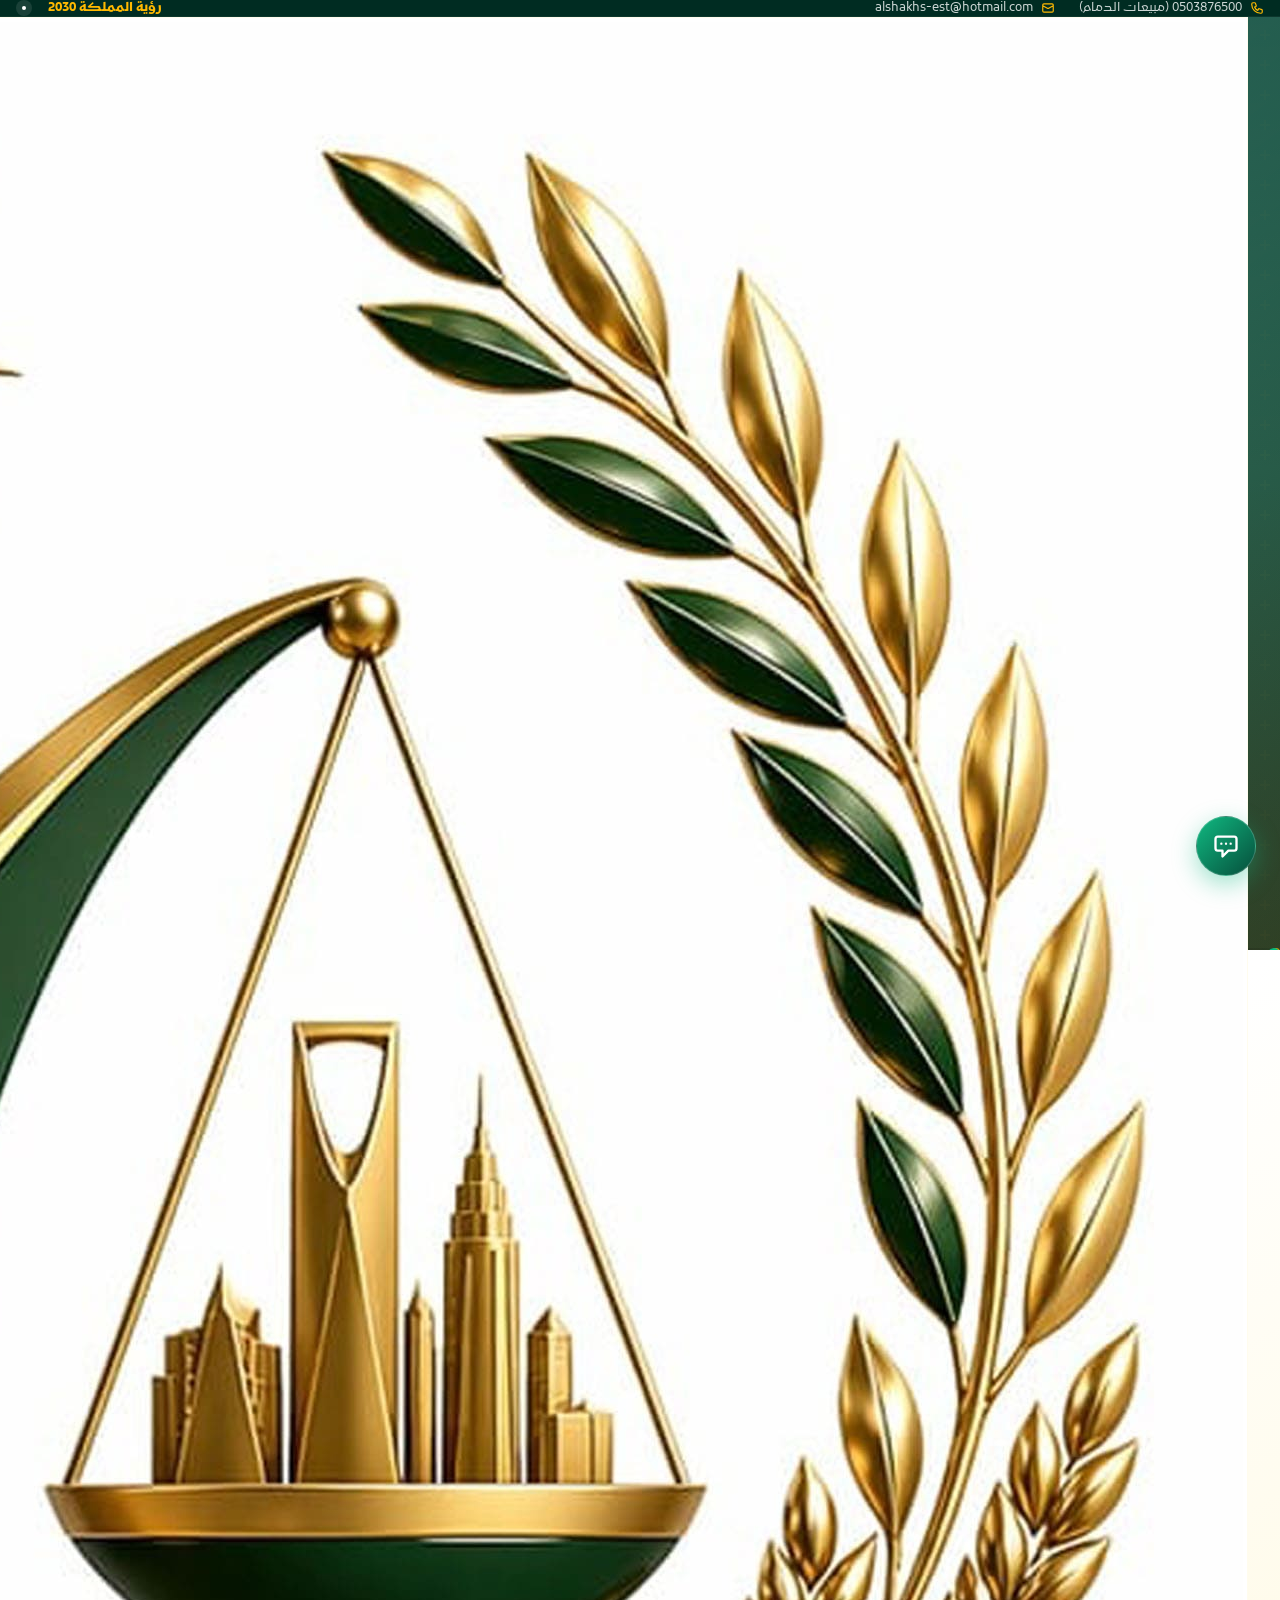
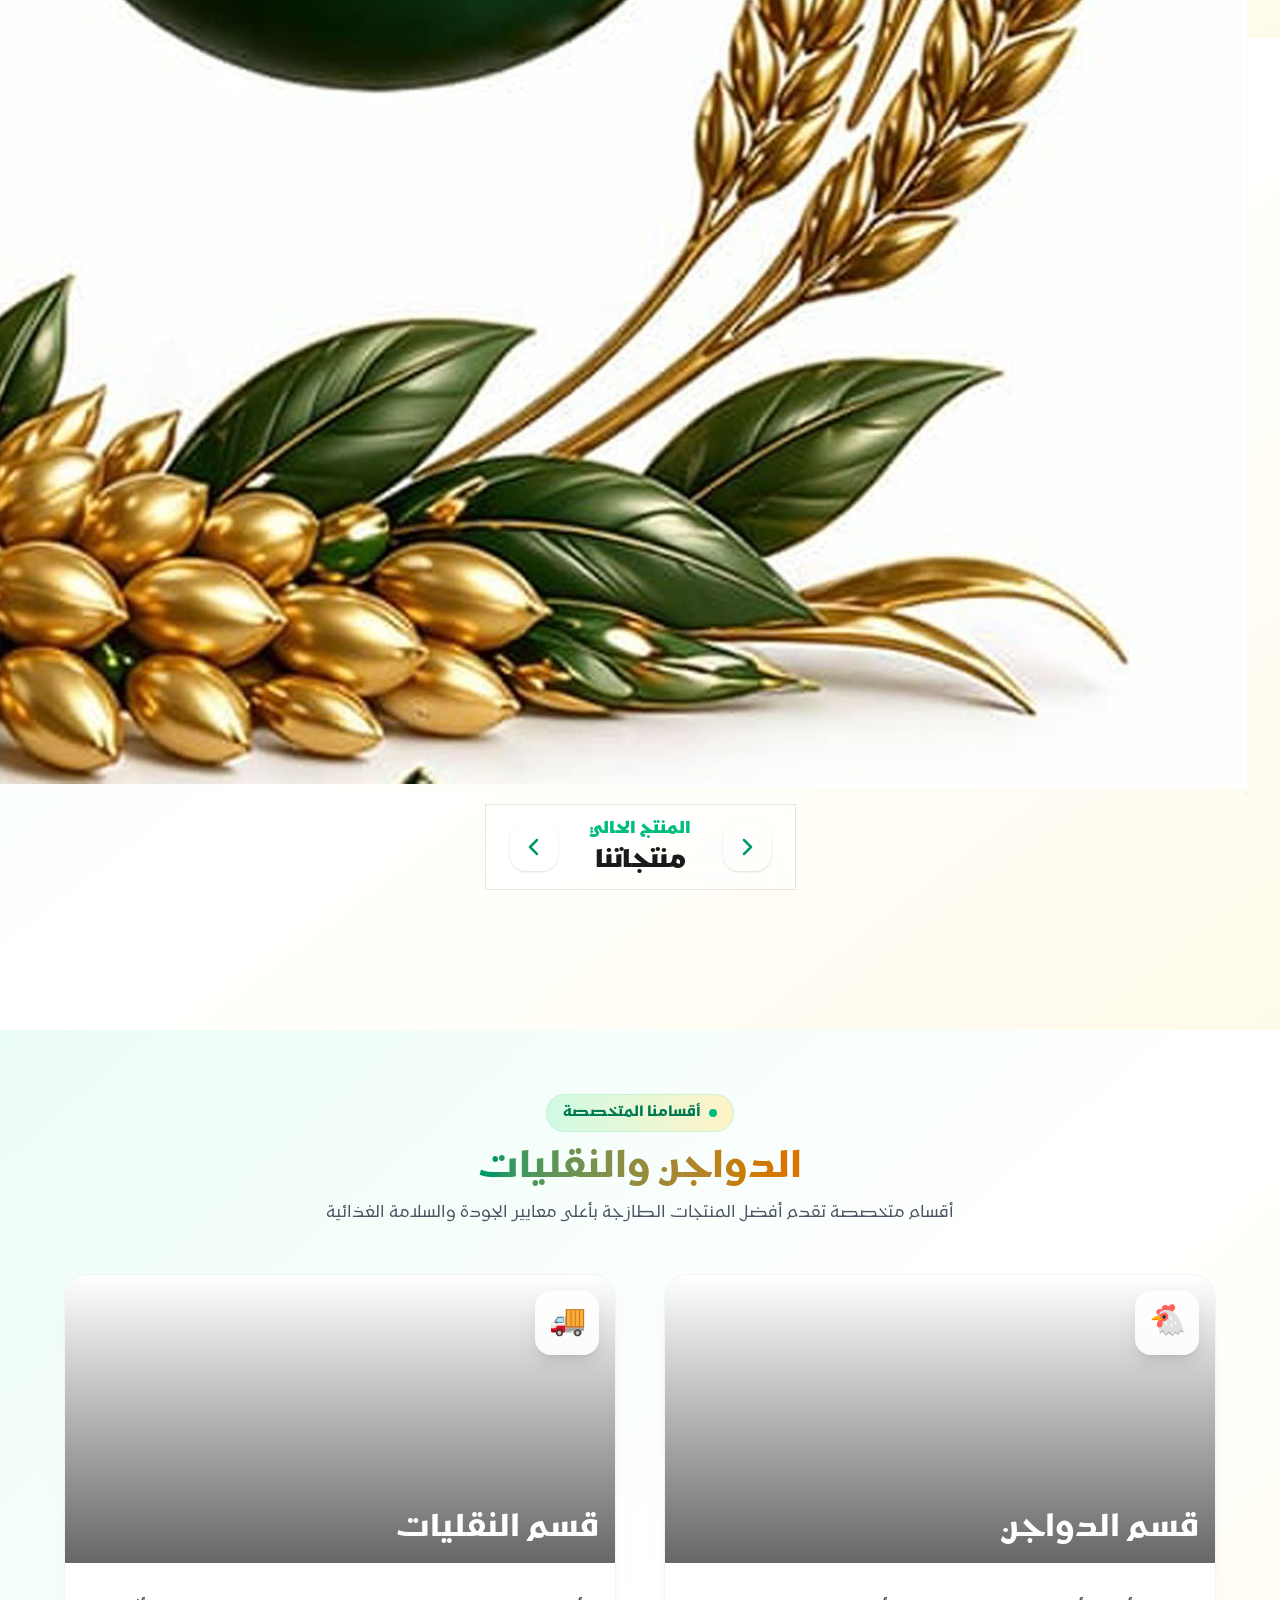
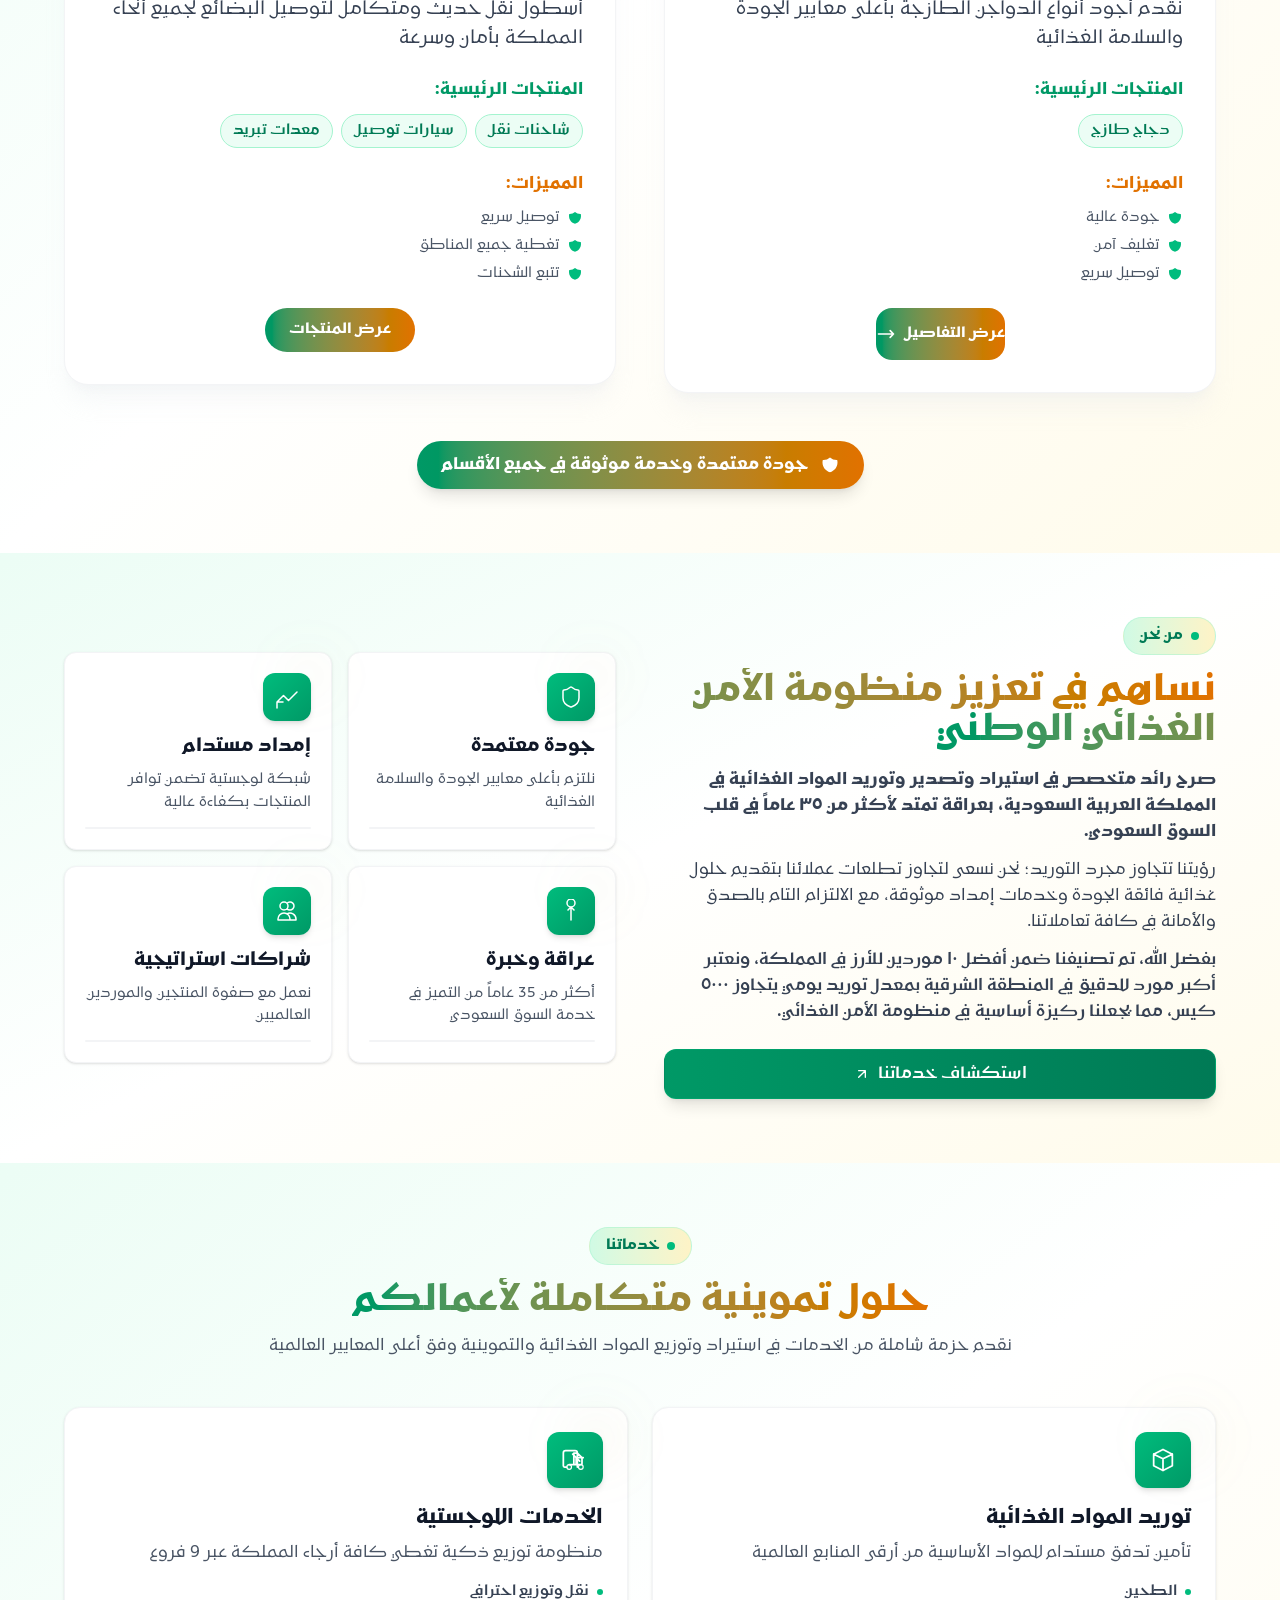
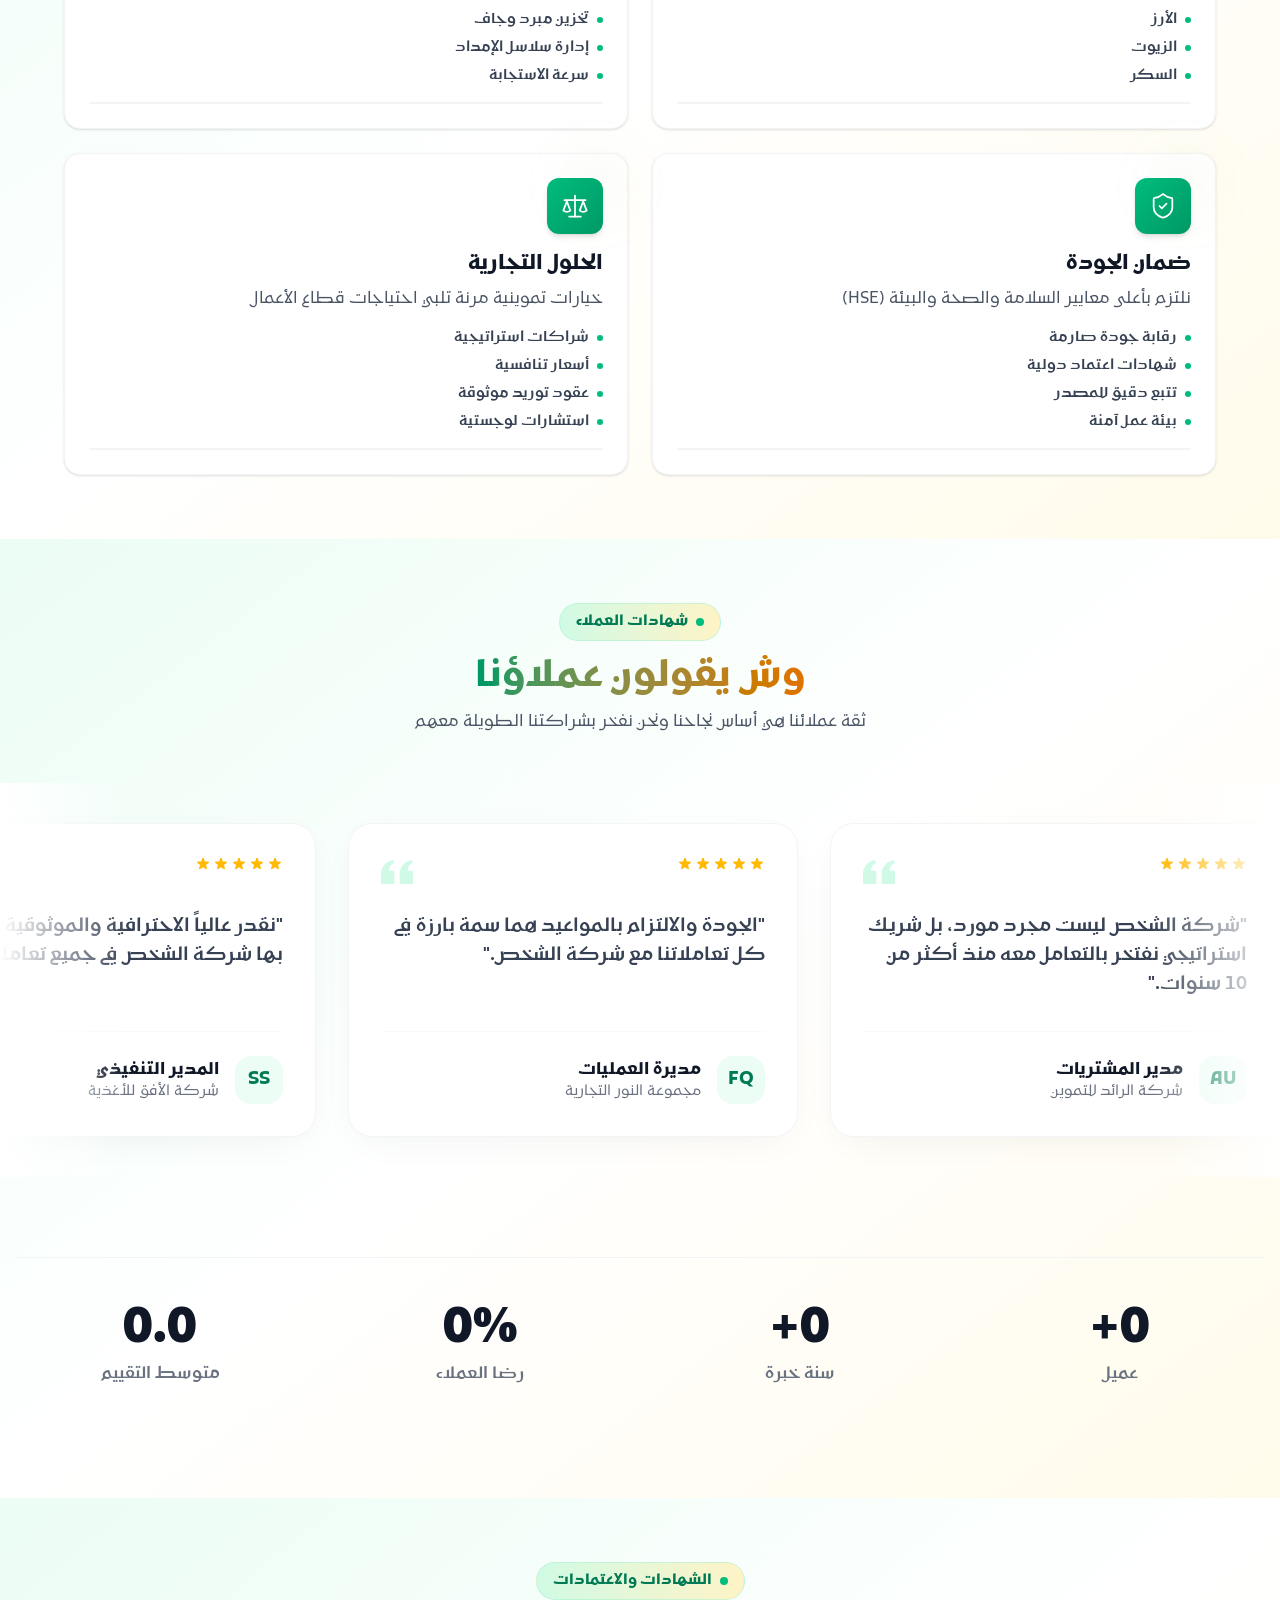
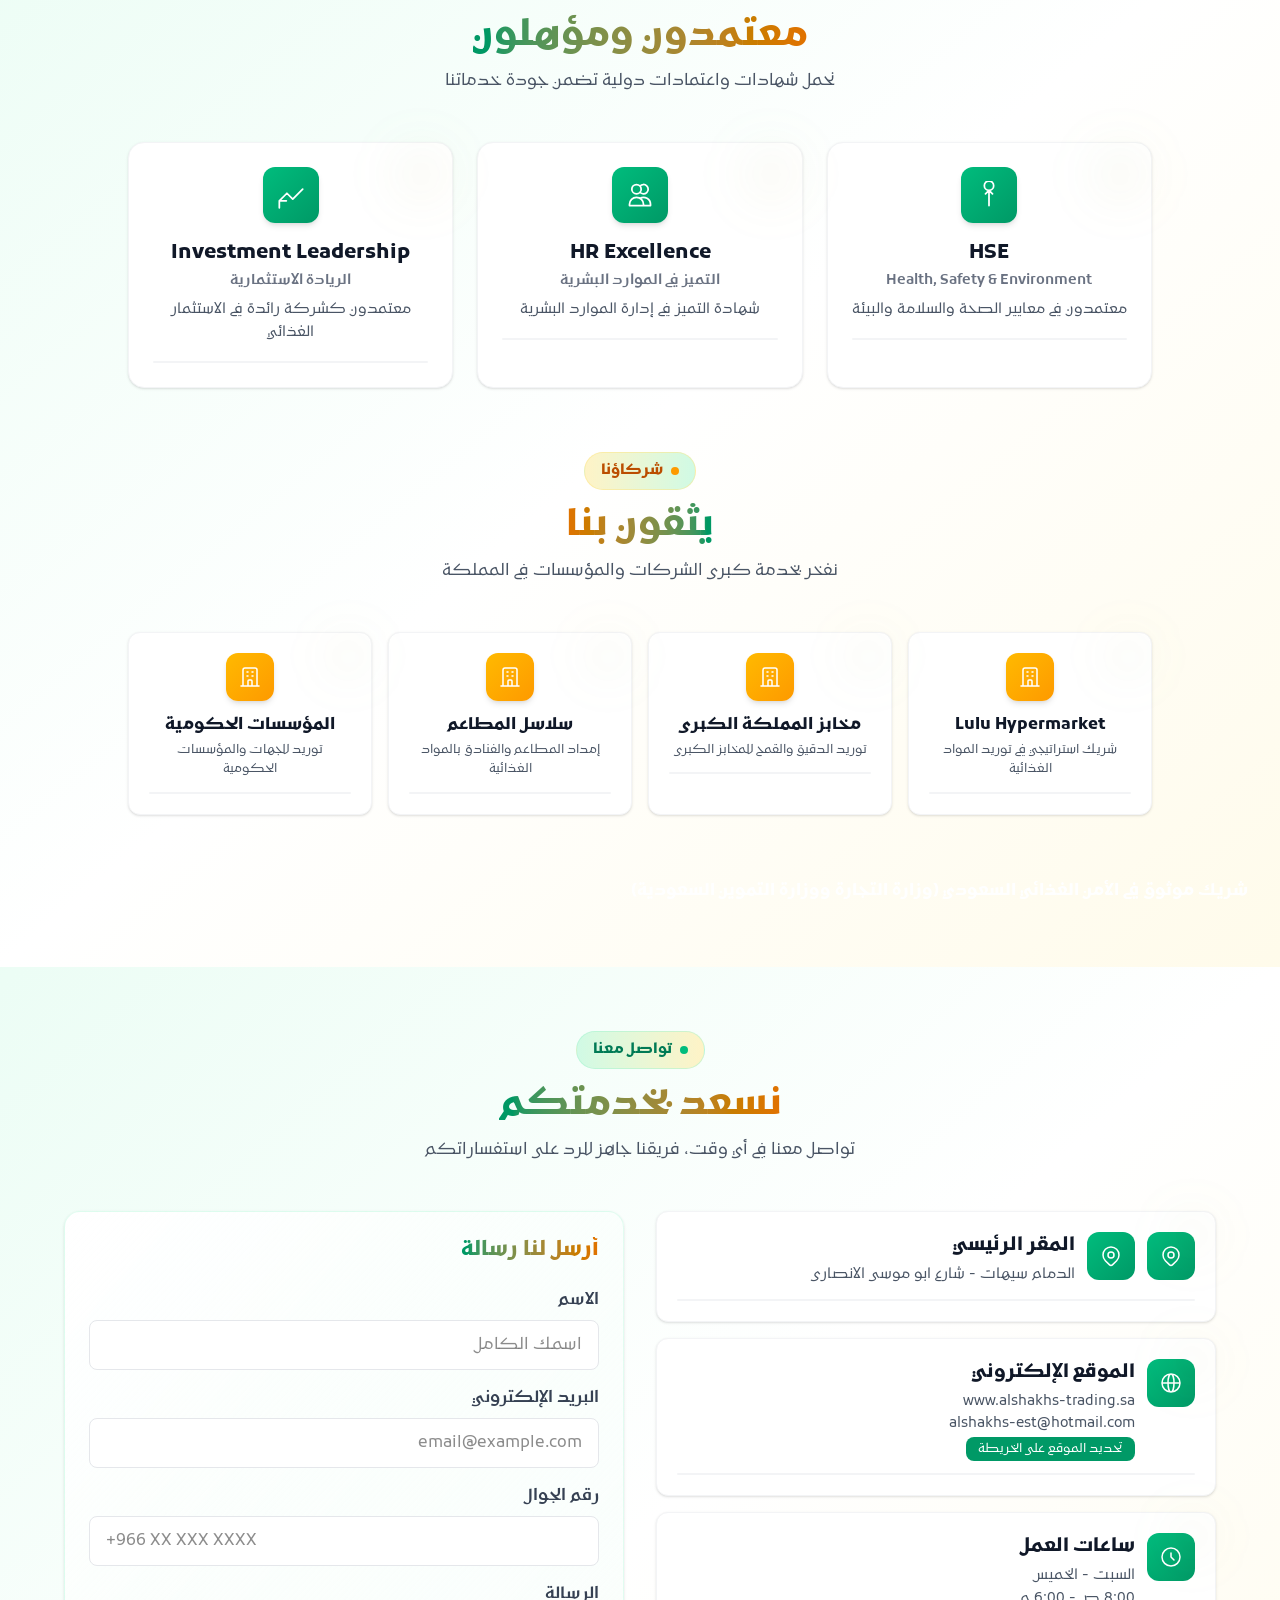
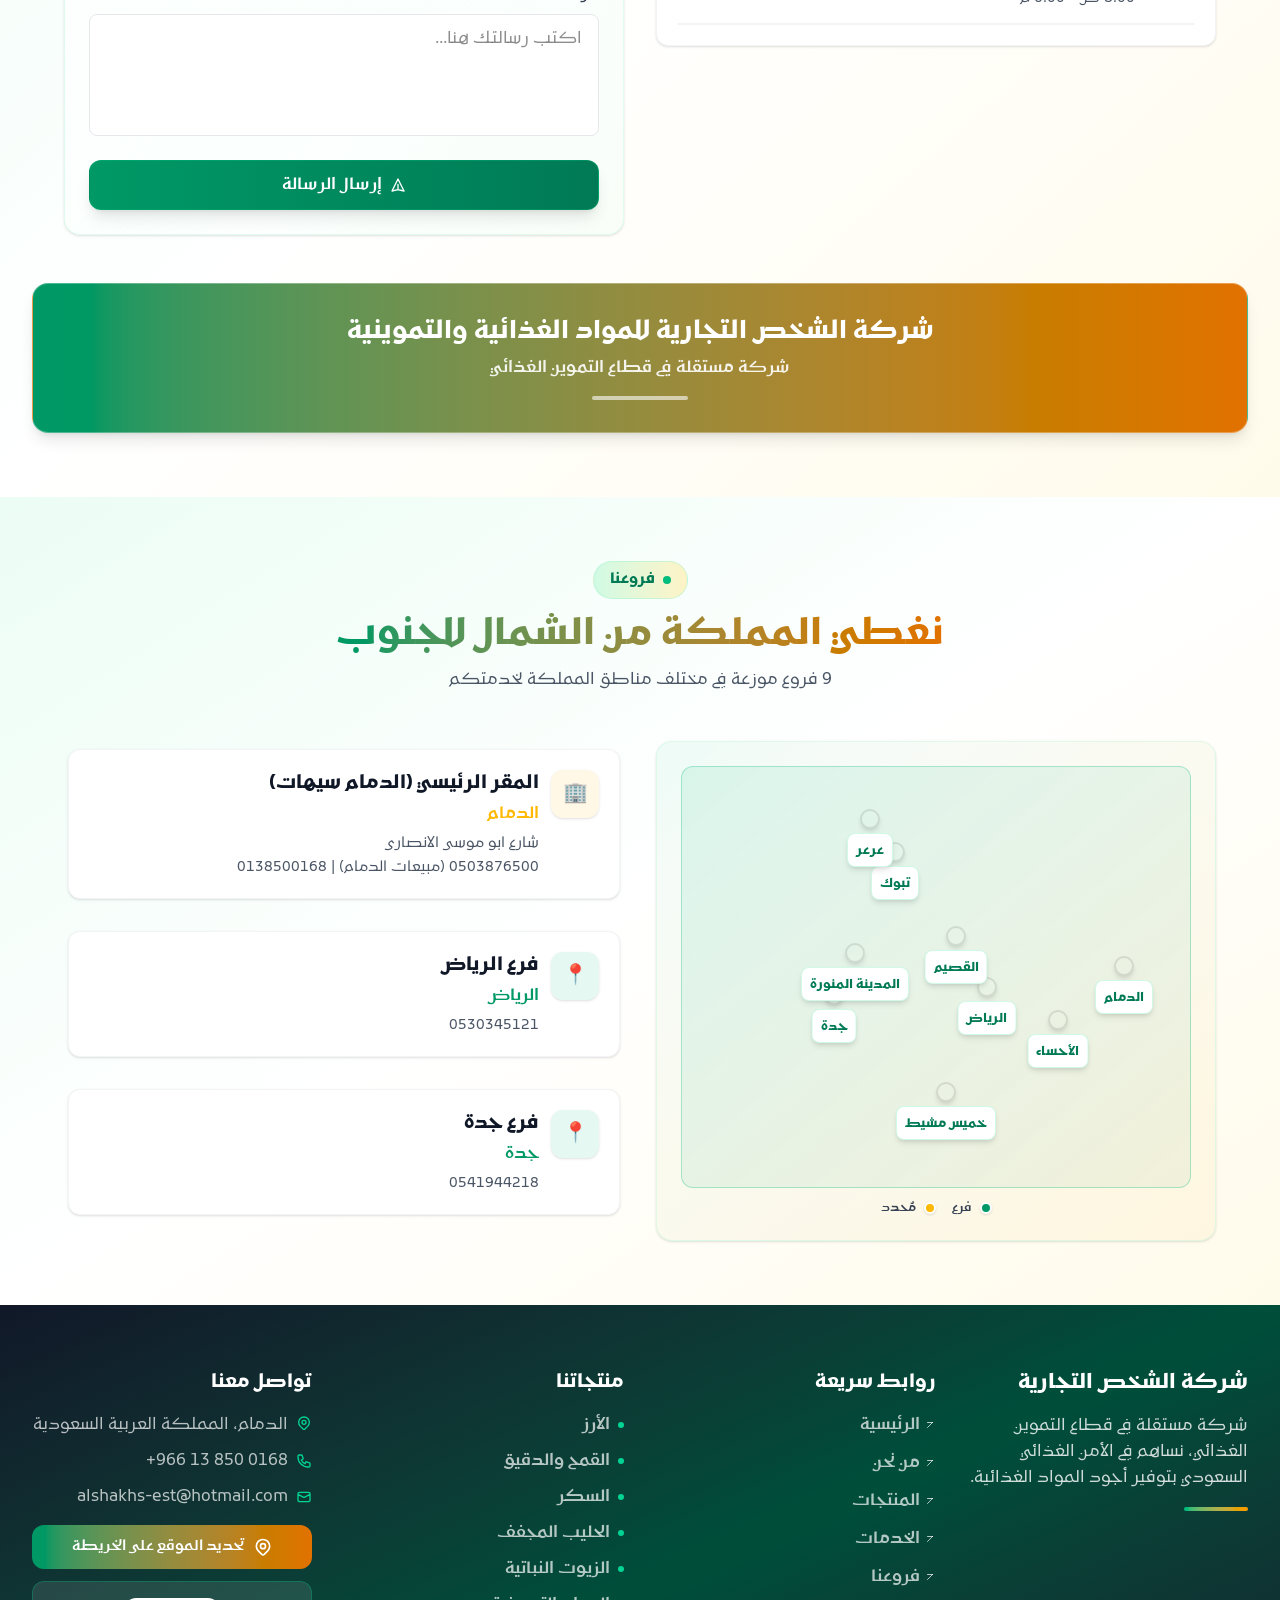
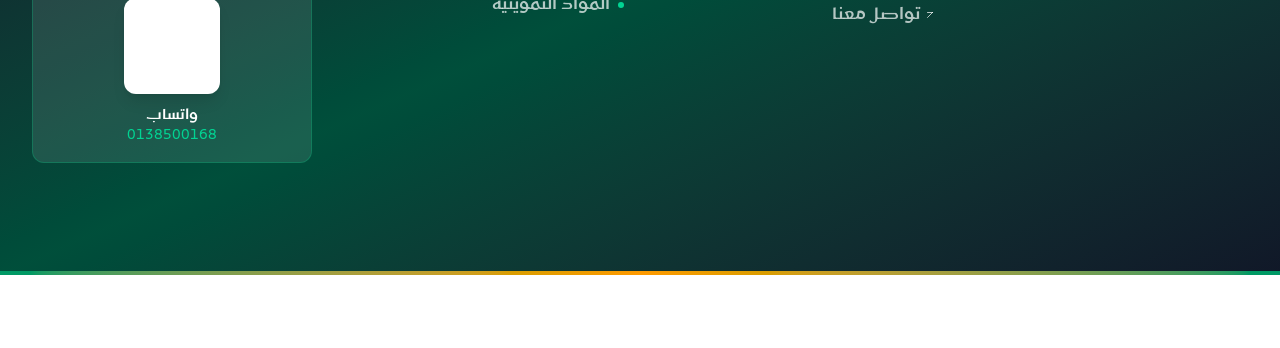
==== commit 1771cd1f: "fix contact ways" ====
--- a/index.html
+++ b/index.html
@@ -165,7 +165,7 @@
                                 <path stroke-linecap="round" stroke-linejoin="round" stroke-width="2"
                                     d="M3 8l7.89 4.26a2 2 0 002.22 0L21 8M5 19h14a2 2 0 002-2V7a2 2 0 00-2-2H5a2 2 0 00-2 2v10a2 2 0 002 2z" />
                             </svg>
-                            <span>info@alshakhstrading.com</span>
+                            <span>alshakhs-est@hotmail.com</span>
                         </div>
                     </div>
                     <div class="flex items-center gap-4">
@@ -487,7 +487,8 @@
                                                     d="M6.267 3.455a3.066 3.066 0 001.745-.723 3.066 3.066 0 013.976 0 3.066 3.066 0 001.745.723 3.066 3.066 0 012.812 2.812c.051.643.304 1.254.723 1.745a3.066 3.066 0 010 3.976 3.066 3.066 0 00-.723 1.745 3.066 3.066 0 01-2.812 2.812 3.066 3.066 0 00-1.745.723 3.066 3.066 0 01-3.976 0 3.066 3.066 0 00-1.745-.723 3.066 3.066 0 01-2.812-2.812 3.066 3.066 0 00-.723-1.745 3.066 3.066 0 010-3.976 3.066 3.066 0 00.723-1.745 3.066 3.066 0 012.812-2.812zm7.44 5.252a1 1 0 00-1.414-1.414L9 10.586 7.707 9.293a1 1 0 00-1.414 1.414l2 2a1 1 0 001.414 0l4-4z"
                                                     clip-rule="evenodd" />
                                             </svg>
-                                            <span class="text-xs sm:text-sm font-medium">من الرواد في دعم الأمن الغذائي السعودي</span>
+                                            <span class="text-xs sm:text-sm font-medium">من الرواد في دعم الأمن الغذائي
+                                                السعودي</span>
                                         </div>
                                         <div
                                             class="flex items-center gap-2 text-amber-200/80 text-right w-full lg:w-auto lg:mt-2">
@@ -496,7 +497,8 @@
                                                 <path
                                                     d="M2 11a1 1 0 011-1h2a1 1 0 011 1v5a1 1 0 01-1 1H3a1 1 0 01-1-1v-5zM8 7a1 1 0 011-1h2a1 1 0 011 1v9a1 1 0 01-1 1H9a1 1 0 01-1-1V7zM14 4a1 1 0 011-1h2a1 1 0 011 1v12a1 1 0 01-1 1h-2a1 1 0 01-1-1V4z" />
                                             </svg>
-                                            <span class="text-xs sm:text-sm font-medium">أكثر من 2000 عميل منتظم في المملكة</span>
+                                            <span class="text-xs sm:text-sm font-medium">أكثر من 2000 عميل منتظم في
+                                                المملكة</span>
                                         </div>
                                     </div>
                                 </div>
@@ -678,19 +680,28 @@
                         <div x-data="{ count: 0, target: 9, started: false }"
                             x-intersect.once="if(!started) { started = true; let start = 0; let duration = 2000; let step = target / (duration / 16); let timer = setInterval(() => { start += step; if(start >= target) { count = target; clearInterval(timer); } else { count = Math.floor(start); } }, 16); }"
                             class="group relative">
-                            <div class="relative bg-white rounded-2xl p-4 sm:p-6 shadow-sm border border-gray-100 group-hover:shadow-lg group-hover:border-emerald-200 transition-all duration-500 group-hover:-translate-y-1 h-full">
+                            <div
+                                class="relative bg-white rounded-2xl p-4 sm:p-6 shadow-sm border border-gray-100 group-hover:shadow-lg group-hover:border-emerald-200 transition-all duration-500 group-hover:-translate-y-1 h-full">
                                 <div class="relative mb-3 sm:mb-4">
-                                    <div class="inline-flex items-center justify-center w-10 h-10 sm:w-12 sm:h-12 rounded-xl bg-gradient-to-br from-emerald-500 to-emerald-600 text-white shadow-md group-hover:scale-110 group-hover:shadow-lg transition-all duration-300">
-                                        <svg class="w-5 h-5 sm:w-6 sm:h-6" fill="none" stroke="currentColor" viewBox="0 0 24 24">
-                                            <path stroke-linecap="round" stroke-linejoin="round" stroke-width="1.5" d="M17.657 16.657L13.414 20.9a1.998 1.998 0 01-2.827 0l-4.244-4.243a8 8 0 1111.314 0z" />
-                                            <path stroke-linecap="round" stroke-linejoin="round" stroke-width="1.5" d="M15 11a3 3 0 11-6 0 3 3 0 016 0z" />
+                                    <div
+                                        class="inline-flex items-center justify-center w-10 h-10 sm:w-12 sm:h-12 rounded-xl bg-gradient-to-br from-emerald-500 to-emerald-600 text-white shadow-md group-hover:scale-110 group-hover:shadow-lg transition-all duration-300">
+                                        <svg class="w-5 h-5 sm:w-6 sm:h-6" fill="none" stroke="currentColor"
+                                            viewBox="0 0 24 24">
+                                            <path stroke-linecap="round" stroke-linejoin="round" stroke-width="1.5"
+                                                d="M17.657 16.657L13.414 20.9a1.998 1.998 0 01-2.827 0l-4.244-4.243a8 8 0 1111.314 0z" />
+                                            <path stroke-linecap="round" stroke-linejoin="round" stroke-width="1.5"
+                                                d="M15 11a3 3 0 11-6 0 3 3 0 016 0z" />
                                         </svg>
                                     </div>
                                 </div>
                                 <div class="mb-1">
-                                    <span class="text-2xl sm:text-3xl lg:text-4xl font-black bg-gradient-to-r from-emerald-600 to-emerald-700 bg-clip-text text-transparent" x-text="count.toLocaleString('ar-SA')">0</span>
-                                </div>
-                                <p class="text-xs sm:text-sm text-gray-600 font-semibold group-hover:text-emerald-700 transition-colors duration-300">فرعاً تغطي أنحاء المملكة</p>
+                                    <span
+                                        class="text-2xl sm:text-3xl lg:text-4xl font-black bg-gradient-to-r from-emerald-600 to-emerald-700 bg-clip-text text-transparent"
+                                        x-text="count.toLocaleString('ar-SA')">0</span>
+                                </div>
+                                <p
+                                    class="text-xs sm:text-sm text-gray-600 font-semibold group-hover:text-emerald-700 transition-colors duration-300">
+                                    فرعاً تغطي أنحاء المملكة</p>
                             </div>
                         </div>
 
@@ -698,18 +709,26 @@
                         <div x-data="{ count: 0, target: 2000, started: false }"
                             x-intersect.once="if(!started) { started = true; let start = 0; let duration = 2000; let step = target / (duration / 16); let timer = setInterval(() => { start += step; if(start >= target) { count = target; clearInterval(timer); } else { count = Math.floor(start); } }, 16); }"
                             class="group relative">
-                            <div class="relative bg-white rounded-2xl p-4 sm:p-6 shadow-sm border border-gray-100 group-hover:shadow-lg group-hover:border-emerald-200 transition-all duration-500 group-hover:-translate-y-1 h-full">
+                            <div
+                                class="relative bg-white rounded-2xl p-4 sm:p-6 shadow-sm border border-gray-100 group-hover:shadow-lg group-hover:border-emerald-200 transition-all duration-500 group-hover:-translate-y-1 h-full">
                                 <div class="relative mb-3 sm:mb-4">
-                                    <div class="inline-flex items-center justify-center w-10 h-10 sm:w-12 sm:h-12 rounded-xl bg-gradient-to-br from-emerald-500 to-emerald-600 text-white shadow-md group-hover:scale-110 group-hover:shadow-lg transition-all duration-300">
-                                        <svg class="w-5 h-5 sm:w-6 sm:h-6" fill="none" stroke="currentColor" viewBox="0 0 24 24">
-                                            <path stroke-linecap="round" stroke-linejoin="round" stroke-width="1.5" d="M17 20h5v-2a3 3 0 00-5.356-1.857M17 20H7m10 0v-2c0-.656-.126-1.283-.356-1.857M7 20H2v-2a3 3 0 015.356-1.857M7 20v-2c0-.656.126-1.283.356-1.857m0 0a5.002 5.002 0 019.288 0M15 7a3 3 0 11-6 0 3 3 0 016 0zm6 3a2 2 0 11-4 0 2 2 0 014 0zM7 10a2 2 0 11-4 0 2 2 0 014 0z" />
+                                    <div
+                                        class="inline-flex items-center justify-center w-10 h-10 sm:w-12 sm:h-12 rounded-xl bg-gradient-to-br from-emerald-500 to-emerald-600 text-white shadow-md group-hover:scale-110 group-hover:shadow-lg transition-all duration-300">
+                                        <svg class="w-5 h-5 sm:w-6 sm:h-6" fill="none" stroke="currentColor"
+                                            viewBox="0 0 24 24">
+                                            <path stroke-linecap="round" stroke-linejoin="round" stroke-width="1.5"
+                                                d="M17 20h5v-2a3 3 0 00-5.356-1.857M17 20H7m10 0v-2c0-.656-.126-1.283-.356-1.857M7 20H2v-2a3 3 0 015.356-1.857M7 20v-2c0-.656.126-1.283.356-1.857m0 0a5.002 5.002 0 019.288 0M15 7a3 3 0 11-6 0 3 3 0 016 0zm6 3a2 2 0 11-4 0 2 2 0 014 0zM7 10a2 2 0 11-4 0 2 2 0 014 0z" />
                                         </svg>
                                     </div>
                                 </div>
                                 <div class="mb-1">
-                                    <span class="text-2xl sm:text-3xl lg:text-4xl font-black bg-gradient-to-r from-emerald-600 to-emerald-700 bg-clip-text text-transparent" x-text="count.toLocaleString('ar-SA') + '+'">0</span>
-                                </div>
-                                <p class="text-xs sm:text-sm text-gray-600 font-semibold group-hover:text-emerald-700 transition-colors duration-300">عميل منتظم نعتز بخدمتهم</p>
+                                    <span
+                                        class="text-2xl sm:text-3xl lg:text-4xl font-black bg-gradient-to-r from-emerald-600 to-emerald-700 bg-clip-text text-transparent"
+                                        x-text="count.toLocaleString('ar-SA') + '+'">0</span>
+                                </div>
+                                <p
+                                    class="text-xs sm:text-sm text-gray-600 font-semibold group-hover:text-emerald-700 transition-colors duration-300">
+                                    عميل منتظم نعتز بخدمتهم</p>
                             </div>
                         </div>
 
@@ -717,18 +736,26 @@
                         <div x-data="{ count: 0, target: 35, started: false }"
                             x-intersect.once="if(!started) { started = true; let start = 0; let duration = 2000; let step = target / (duration / 16); let timer = setInterval(() => { start += step; if(start >= target) { count = target; clearInterval(timer); } else { count = Math.floor(start); } }, 16); }"
                             class="group relative">
-                            <div class="relative bg-white rounded-2xl p-4 sm:p-6 shadow-sm border border-gray-100 group-hover:shadow-lg group-hover:border-emerald-200 transition-all duration-500 group-hover:-translate-y-1 h-full">
+                            <div
+                                class="relative bg-white rounded-2xl p-4 sm:p-6 shadow-sm border border-gray-100 group-hover:shadow-lg group-hover:border-emerald-200 transition-all duration-500 group-hover:-translate-y-1 h-full">
                                 <div class="relative mb-3 sm:mb-4">
-                                    <div class="inline-flex items-center justify-center w-10 h-10 sm:w-12 sm:h-12 rounded-xl bg-gradient-to-br from-emerald-500 to-emerald-600 text-white shadow-md group-hover:scale-110 group-hover:shadow-lg transition-all duration-300">
-                                        <svg class="w-5 h-5 sm:w-6 sm:h-6" fill="none" stroke="currentColor" viewBox="0 0 24 24">
-                                            <path stroke-linecap="round" stroke-linejoin="round" stroke-width="1.5" d="M12 8v4l3 3m6-3a9 9 0 11-18 0 9 9 0 0118 0z" />
+                                    <div
+                                        class="inline-flex items-center justify-center w-10 h-10 sm:w-12 sm:h-12 rounded-xl bg-gradient-to-br from-emerald-500 to-emerald-600 text-white shadow-md group-hover:scale-110 group-hover:shadow-lg transition-all duration-300">
+                                        <svg class="w-5 h-5 sm:w-6 sm:h-6" fill="none" stroke="currentColor"
+                                            viewBox="0 0 24 24">
+                                            <path stroke-linecap="round" stroke-linejoin="round" stroke-width="1.5"
+                                                d="M12 8v4l3 3m6-3a9 9 0 11-18 0 9 9 0 0118 0z" />
                                         </svg>
                                     </div>
                                 </div>
                                 <div class="mb-1">
-                                    <span class="text-2xl sm:text-3xl lg:text-4xl font-black bg-gradient-to-r from-emerald-600 to-emerald-700 bg-clip-text text-transparent" x-text="count.toLocaleString('ar-SA') + '+'">0</span>
-                                </div>
-                                <p class="text-xs sm:text-sm text-gray-600 font-semibold group-hover:text-emerald-700 transition-colors duration-300">عاماً من الخبرة (منذ ١٩٨٩م)</p>
+                                    <span
+                                        class="text-2xl sm:text-3xl lg:text-4xl font-black bg-gradient-to-r from-emerald-600 to-emerald-700 bg-clip-text text-transparent"
+                                        x-text="count.toLocaleString('ar-SA') + '+'">0</span>
+                                </div>
+                                <p
+                                    class="text-xs sm:text-sm text-gray-600 font-semibold group-hover:text-emerald-700 transition-colors duration-300">
+                                    عاماً من الخبرة (منذ ١٩٨٩م)</p>
                             </div>
                         </div>
 
@@ -736,18 +763,26 @@
                         <div x-data="{ count: 0, target: 200, started: false }"
                             x-intersect.once="if(!started) { started = true; let start = 0; let duration = 2000; let step = target / (duration / 16); let timer = setInterval(() => { start += step; if(start >= target) { count = target; clearInterval(timer); } else { count = Math.floor(start); } }, 16); }"
                             class="group relative">
-                            <div class="relative bg-white rounded-2xl p-4 sm:p-6 shadow-sm border border-gray-100 group-hover:shadow-lg group-hover:border-emerald-200 transition-all duration-500 group-hover:-translate-y-1 h-full">
+                            <div
+                                class="relative bg-white rounded-2xl p-4 sm:p-6 shadow-sm border border-gray-100 group-hover:shadow-lg group-hover:border-emerald-200 transition-all duration-500 group-hover:-translate-y-1 h-full">
                                 <div class="relative mb-3 sm:mb-4">
-                                    <div class="inline-flex items-center justify-center w-10 h-10 sm:w-12 sm:h-12 rounded-xl bg-gradient-to-br from-emerald-500 to-emerald-600 text-white shadow-md group-hover:scale-110 group-hover:shadow-lg transition-all duration-300">
-                                        <svg class="w-5 h-5 sm:w-6 sm:h-6" fill="none" stroke="currentColor" viewBox="0 0 24 24">
-                                            <path stroke-linecap="round" stroke-linejoin="round" stroke-width="1.5" d="M20 7l-8-4-8 4m16 0l-8 4m8-4v10l-8 4m0-10L4 7m8 4v10M4 7v10l8 4" />
+                                    <div
+                                        class="inline-flex items-center justify-center w-10 h-10 sm:w-12 sm:h-12 rounded-xl bg-gradient-to-br from-emerald-500 to-emerald-600 text-white shadow-md group-hover:scale-110 group-hover:shadow-lg transition-all duration-300">
+                                        <svg class="w-5 h-5 sm:w-6 sm:h-6" fill="none" stroke="currentColor"
+                                            viewBox="0 0 24 24">
+                                            <path stroke-linecap="round" stroke-linejoin="round" stroke-width="1.5"
+                                                d="M20 7l-8-4-8 4m16 0l-8 4m8-4v10l-8 4m0-10L4 7m8 4v10M4 7v10l8 4" />
                                         </svg>
                                     </div>
                                 </div>
                                 <div class="mb-1">
-                                    <span class="text-2xl sm:text-3xl lg:text-4xl font-black bg-gradient-to-r from-emerald-600 to-emerald-700 bg-clip-text text-transparent" x-text="count.toLocaleString('ar-SA')">0</span>
-                                </div>
-                                <p class="text-xs sm:text-sm text-gray-600 font-semibold group-hover:text-emerald-700 transition-colors duration-300">حاوية يتم استيرادها شهرياً</p>
+                                    <span
+                                        class="text-2xl sm:text-3xl lg:text-4xl font-black bg-gradient-to-r from-emerald-600 to-emerald-700 bg-clip-text text-transparent"
+                                        x-text="count.toLocaleString('ar-SA')">0</span>
+                                </div>
+                                <p
+                                    class="text-xs sm:text-sm text-gray-600 font-semibold group-hover:text-emerald-700 transition-colors duration-300">
+                                    حاوية يتم استيرادها شهرياً</p>
                             </div>
                         </div>
 
@@ -755,18 +790,26 @@
                         <div x-data="{ count: 0, target: 10, started: false }"
                             x-intersect.once="if(!started) { started = true; let start = 0; let duration = 2000; let step = target / (duration / 16); let timer = setInterval(() => { start += step; if(start >= target) { count = target; clearInterval(timer); } else { count = Math.floor(start); } }, 16); }"
                             class="group relative">
-                            <div class="relative bg-white rounded-2xl p-4 sm:p-6 shadow-sm border border-gray-100 group-hover:shadow-lg group-hover:border-emerald-200 transition-all duration-500 group-hover:-translate-y-1 h-full">
+                            <div
+                                class="relative bg-white rounded-2xl p-4 sm:p-6 shadow-sm border border-gray-100 group-hover:shadow-lg group-hover:border-emerald-200 transition-all duration-500 group-hover:-translate-y-1 h-full">
                                 <div class="relative mb-3 sm:mb-4">
-                                    <div class="inline-flex items-center justify-center w-10 h-10 sm:w-12 sm:h-12 rounded-xl bg-gradient-to-br from-emerald-500 to-emerald-600 text-white shadow-md group-hover:scale-110 group-hover:shadow-lg transition-all duration-300">
-                                        <svg class="w-5 h-5 sm:w-6 sm:h-6" fill="none" stroke="currentColor" viewBox="0 0 24 24">
-                                            <path stroke-linecap="round" stroke-linejoin="round" stroke-width="1.5" d="M5 3v4M3 5h4M6 17v4m-2-2h4m5-16l2.286 6.857L21 12l-7.714 2.143L11 21l-2.286-6.857L1 12l7.714-2.143L11 3z" />
+                                    <div
+                                        class="inline-flex items-center justify-center w-10 h-10 sm:w-12 sm:h-12 rounded-xl bg-gradient-to-br from-emerald-500 to-emerald-600 text-white shadow-md group-hover:scale-110 group-hover:shadow-lg transition-all duration-300">
+                                        <svg class="w-5 h-5 sm:w-6 sm:h-6" fill="none" stroke="currentColor"
+                                            viewBox="0 0 24 24">
+                                            <path stroke-linecap="round" stroke-linejoin="round" stroke-width="1.5"
+                                                d="M5 3v4M3 5h4M6 17v4m-2-2h4m5-16l2.286 6.857L21 12l-7.714 2.143L11 21l-2.286-6.857L1 12l7.714-2.143L11 3z" />
                                         </svg>
                                     </div>
                                 </div>
                                 <div class="mb-1">
-                                    <span class="text-2xl sm:text-3xl lg:text-4xl font-black bg-gradient-to-r from-emerald-600 to-emerald-700 bg-clip-text text-transparent">أفضل ١٠</span>
-                                </div>
-                                <p class="text-xs sm:text-sm text-gray-600 font-semibold group-hover:text-emerald-700 transition-colors duration-300">موردين للأرز في المملكة</p>
+                                    <span
+                                        class="text-2xl sm:text-3xl lg:text-4xl font-black bg-gradient-to-r from-emerald-600 to-emerald-700 bg-clip-text text-transparent">أفضل
+                                        ١٠</span>
+                                </div>
+                                <p
+                                    class="text-xs sm:text-sm text-gray-600 font-semibold group-hover:text-emerald-700 transition-colors duration-300">
+                                    موردين للأرز في المملكة</p>
                             </div>
                         </div>
 
@@ -774,18 +817,26 @@
                         <div x-data="{ count: 0, target: 5000, started: false }"
                             x-intersect.once="if(!started) { started = true; let start = 0; let duration = 2000; let step = target / (duration / 16); let timer = setInterval(() => { start += step; if(start >= target) { count = target; clearInterval(timer); } else { count = Math.floor(start); } }, 16); }"
                             class="group relative">
-                            <div class="relative bg-white rounded-2xl p-4 sm:p-6 shadow-sm border border-gray-100 group-hover:shadow-lg group-hover:border-emerald-200 transition-all duration-500 group-hover:-translate-y-1 h-full">
+                            <div
+                                class="relative bg-white rounded-2xl p-4 sm:p-6 shadow-sm border border-gray-100 group-hover:shadow-lg group-hover:border-emerald-200 transition-all duration-500 group-hover:-translate-y-1 h-full">
                                 <div class="relative mb-3 sm:mb-4">
-                                    <div class="inline-flex items-center justify-center w-10 h-10 sm:w-12 sm:h-12 rounded-xl bg-gradient-to-br from-emerald-500 to-emerald-600 text-white shadow-md group-hover:scale-110 group-hover:shadow-lg transition-all duration-300">
-                                        <svg class="w-5 h-5 sm:w-6 sm:h-6" fill="none" stroke="currentColor" viewBox="0 0 24 24">
-                                            <path stroke-linecap="round" stroke-linejoin="round" stroke-width="1.5" d="M2 22 16 8M3.47 12.53 5 11l1.53 1.53M6.47 9.53 8 8l1.53 1.53M9.47 6.53 11 5l1.53 1.53M12.47 3.53 14 2l1.53 1.53M20 2v4M16 6h4" />
+                                    <div
+                                        class="inline-flex items-center justify-center w-10 h-10 sm:w-12 sm:h-12 rounded-xl bg-gradient-to-br from-emerald-500 to-emerald-600 text-white shadow-md group-hover:scale-110 group-hover:shadow-lg transition-all duration-300">
+                                        <svg class="w-5 h-5 sm:w-6 sm:h-6" fill="none" stroke="currentColor"
+                                            viewBox="0 0 24 24">
+                                            <path stroke-linecap="round" stroke-linejoin="round" stroke-width="1.5"
+                                                d="M2 22 16 8M3.47 12.53 5 11l1.53 1.53M6.47 9.53 8 8l1.53 1.53M9.47 6.53 11 5l1.53 1.53M12.47 3.53 14 2l1.53 1.53M20 2v4M16 6h4" />
                                         </svg>
                                     </div>
                                 </div>
                                 <div class="mb-1">
-                                    <span class="text-2xl sm:text-3xl lg:text-4xl font-black bg-gradient-to-r from-emerald-600 to-emerald-700 bg-clip-text text-transparent" x-text="count.toLocaleString('ar-SA') + '+'">0</span>
-                                </div>
-                                <p class="text-xs sm:text-sm text-gray-600 font-semibold group-hover:text-emerald-700 transition-colors duration-300">كيس دقيق يومياً (الأكبر بالشرقية)</p>
+                                    <span
+                                        class="text-2xl sm:text-3xl lg:text-4xl font-black bg-gradient-to-r from-emerald-600 to-emerald-700 bg-clip-text text-transparent"
+                                        x-text="count.toLocaleString('ar-SA') + '+'">0</span>
+                                </div>
+                                <p
+                                    class="text-xs sm:text-sm text-gray-600 font-semibold group-hover:text-emerald-700 transition-colors duration-300">
+                                    كيس دقيق يومياً (الأكبر بالشرقية)</p>
                             </div>
                         </div>
                     </div>
@@ -885,7 +936,7 @@
                                             <div class="p-4 sm:p-6">
                                                 <h3
                                                     class="text-lg sm:text-xl text-gray-900 mb-2 font-bold group-hover:text-emerald-700 transition-colors duration-300">
-                                                    مواد غذائية</h3>
+                                                    ارز الميزان</h3>
                                                 <p class="text-gray-600 mb-4 text-sm sm:text-base leading-relaxed">أجود
                                                     أنواع الأرز من مصادر موثوقة</p>
                                                 <div class="mb-4">
@@ -930,7 +981,7 @@
                                     </a>
                                 </div>
                                 <div class="px-2 sm:px-4">
-                                    <a href="flour.html" class="block group">
+                                    <a href="grains.html" class="block group">
                                         <div
                                             class="bg-white rounded-2xl overflow-hidden shadow-sm hover:shadow-xl transition-all duration-500 border border-gray-100 group-hover:border-emerald-200 h-full">
                                             <!-- Product Image Container -->
@@ -944,7 +995,7 @@
                                                 <!-- Category Badge -->
                                                 <div
                                                     class="absolute top-3 right-3 px-3 py-1.5 bg-gradient-to-r from-emerald-600 to-emerald-700 rounded-full shadow-lg">
-                                                    <span class="text-white text-xs font-semibold">دقيق</span>
+                                                    <span class="text-white text-xs font-semibold">حبوب</span>
                                                 </div>
 
                                                 <!-- Quality Badge -->
@@ -962,9 +1013,9 @@
                                             <div class="p-4 sm:p-6">
                                                 <h3
                                                     class="text-lg sm:text-xl text-gray-900 mb-2 font-bold group-hover:text-emerald-700 transition-colors duration-300">
-                                                    دقيق</h3>
-                                                <p class="text-gray-600 mb-4 text-sm sm:text-base leading-relaxed">قمح
-                                                    عالي الجودة ودقيق طازج</p>
+                                                    ارز سيلا برمل هندي</h3>
+                                                <p class="text-gray-600 mb-4 text-sm sm:text-base leading-relaxed">ارز
+                                                    هندي فاخر وطويل الحبة</p>
                                                 <div class="mb-4">
                                                     <a href="flour.html"
                                                         class="inline-flex items-center gap-2 text-emerald-600 font-bold text-sm hover:gap-3 transition-all duration-300">
@@ -1548,13 +1599,18 @@
                                 <!-- Compact Content -->
                                 <div class="space-y-3 mb-6">
                                     <p class="text-gray-700 leading-relaxed text-sm sm:text-base font-bold">
-                                        صرح رائد متخصص في استيراد وتصدير وتوريد المواد الغذائية في المملكة العربية السعودية، بعراقة تمتد لأكثر من ٣٥ عاماً في قلب السوق السعودي.
+                                        صرح رائد متخصص في استيراد وتصدير وتوريد المواد الغذائية في المملكة العربية
+                                        السعودية، بعراقة تمتد لأكثر من ٣٥ عاماً في قلب السوق السعودي.
                                     </p>
                                     <p class="text-gray-700 leading-relaxed text-sm sm:text-base">
-                                        رؤيتنا تتجاوز مجرد التوريد؛ نحن نسعى لتجاوز تطلعات عملائنا بتقديم حلول غذائية فائقة الجودة وخدمات إمداد موثوقة، مع الالتزام التام بالصدق والأمانة في كافة تعاملاتنا.
+                                        رؤيتنا تتجاوز مجرد التوريد؛ نحن نسعى لتجاوز تطلعات عملائنا بتقديم حلول غذائية
+                                        فائقة الجودة وخدمات إمداد موثوقة، مع الالتزام التام بالصدق والأمانة في كافة
+                                        تعاملاتنا.
                                     </p>
                                     <p class="text-gray-700 leading-relaxed text-sm sm:text-base font-medium">
-                                        بفضل الله، تم تصنيفنا ضمن أفضل ١٠ موردين للأرز في المملكة، ونعتبر أكبر مورد للدقيق في المنطقة الشرقية بمعدل توريد يومي يتجاوز ٥٠٠٠ كيس، مما يجعلنا ركيزة أساسية في منظومة الأمن الغذائي.
+                                        بفضل الله، تم تصنيفنا ضمن أفضل ١٠ موردين للأرز في المملكة، ونعتبر أكبر مورد
+                                        للدقيق في المنطقة الشرقية بمعدل توريد يومي يتجاوز ٥٠٠٠ كيس، مما يجعلنا ركيزة
+                                        أساسية في منظومة الأمن الغذائي.
                                     </p>
                                 </div>
 
@@ -3373,7 +3429,7 @@
                                                     <p class="text-gray-600 text-xs sm:text-sm leading-relaxed">
                                                         www.alshakhs-trading.sa</p>
                                                     <p class="text-gray-600 text-xs sm:text-sm leading-relaxed">
-                                                        info@alshakhstrading.com</p>
+                                                        alshakhs-est@hotmail.com</p>
                                                     <button onclick="scanLocation()"
                                                         class="mt-2 px-3 py-1 bg-emerald-600 text-white text-xs rounded-lg hover:bg-emerald-700 transition-colors duration-300">
                                                         تحديد الموقع على الخريطة
@@ -4040,6 +4096,10 @@
                     <div>
                         <h4 class="text-base sm:text-lg mb-3 sm:mb-4 font-bold">منتجاتنا</h4>
                         <ul class="space-y-2 sm:space-y-3">
+                            <li class="text-white/70 font-medium text-sm sm:text-base flex items-center gap-2">
+                                <div class="w-1.5 h-1.5 rounded-full bg-emerald-400"></div>
+                                الأرز
+                            </li>
 
                             <li class="text-white/70 font-medium text-sm sm:text-base flex items-center gap-2">
                                 <div class="w-1.5 h-1.5 rounded-full bg-emerald-400"></div>
@@ -4084,7 +4144,7 @@
                                     <path stroke-linecap="round" stroke-linejoin="round" stroke-width="2"
                                         d="M3 5a2 2 0 012-2h3.28a1 1 0 01.948.684l1.498 4.493a1 1 0 01-.502 1.21l-2.257 1.13a11.042 11.042 0 005.516 5.516l1.13-2.257a1 1 0 011.21-.502l4.493 1.498a1 1 0 01.684.949V19a2 2 0 01-2 2h-1C9.716 21 3 14.284 3 6V5z" />
                                 </svg>
-                                <span class="text-white/70 text-sm sm:text-base">+966 13 850 0168</span>
+                                <span class="text-white/70 text-sm sm:text-base" dir="ltr">+966 13 850 0168</span>
                             </li>
                             <li class="flex items-center gap-2">
                                 <svg class="w-4 h-4 text-emerald-400" fill="none" stroke="currentColor"
@@ -4092,7 +4152,7 @@
                                     <path stroke-linecap="round" stroke-linejoin="round" stroke-width="2"
                                         d="M3 8l7.89 4.26a2 2 0 002.22 0L21 8M5 19h14a2 2 0 002-2V7a2 2 0 00-2-2H5a2 2 0 00-2 2v10a2 2 0 002 2z" />
                                 </svg>
-                                <span class="text-white/70 text-sm sm:text-base">info@alshakhstrading.com</span>
+                                <span class="text-white/70 text-sm sm:text-base">alshakhs-est@hotmail.com</span>
                             </li>
                         </ul>
 
@@ -4115,7 +4175,7 @@
                                 class="bg-white/10 rounded-xl p-4 border border-emerald-500/30 hover:bg-white/15 transition-all duration-300">
                                 <div class="flex flex-col items-center gap-3">
                                     <div class="w-24 h-24 bg-white rounded-xl p-2 shadow-lg">
-                                        <img src="https://api.qrserver.com/v1/create-qr-code/?size=80x80&data=https://wa.me/966500262772"
+                                        <img src="https://api.qrserver.com/v1/create-qr-code/?size=80x80&data=https://wa.me/966138500168"
                                             alt="WhatsApp QR" class="w-full h-full" />
                                     </div>
                                     <div class="text-center">
@@ -4328,13 +4388,13 @@
                 { q: "ما حجم الاستيراد الشهري للشركة؟", a: "تقوم الشركة بعمليات استيراد تصل إلى 200 حاوية شهريًا عبر الموانئ السعودية الرئيسية." },
                 { q: "كم عدد عملاء الشركة؟", a: "تخدم الشركة أكثر من 2000 عميل دائم داخل المملكة." },
                 { q: "من أين يتم استيراد الأرز؟", a: "يتم استيراد الأرز البسمتي وغير البسمتي من الهند وباكستان وتايلاند." },
-                { q: "ما أشهر العلامات التجارية للأرز؟", a: "من أبرز العلامات: أرز الغدير وأرز أوكي." },
+                { q: "ما أشهر العلامات التجارية للأرز؟", a: "من أبرز العلامات: أرز الغدير وأرز أوكي وأرز الديره وأرز كريبتال." },
                 { q: "ما أنواع الدقيق المتوفرة؟", a: "توفر الشركة جميع أنواع الدقيق (بلك وأكياس) بجودة عالية ومعايير عالمية." },
                 { q: "من هم موردو السكر؟", a: "الشركة وكلاء معتمدون لشركة صافولا ودورة الخليج في قطاع السكر." },
                 { q: "من أين يتم استيراد السكر؟", a: "يتم استيراد السكر من ألمانيا، فرنسا، الدنمارك، والبرازيل." },
                 { q: "من أين يتم استيراد الحليب والزيوت؟", a: "يتم استيراد الحليب من نيوزيلندا والدنمارك، والزيوت النباتية من ماليزيا وإندونيسيا." },
                 { q: "ما هي بيانات السجل التجاري والضريبي؟", a: "السجل التجاري: 2062006385 | الرقم الضريبي: 300754038900003." },
-                { q: "ما هي وسائل التواصل مع الشركة؟", a: "يمكن التواصل عبر الهاتف: 0138500168 أو البريد الإلكتروني: info@alshakhstrading.com" }
+                { q: "ما هي وسائل التواصل مع الشركة؟", a: "يمكن التواصل عبر الهاتف: <span dir='ltr'>+966 13 850 0168</span> أو البريد الإلكتروني: alshakhs-est@hotmail.com" }
             ];
 
             const toggle = document.getElementById('chatbot-toggle');
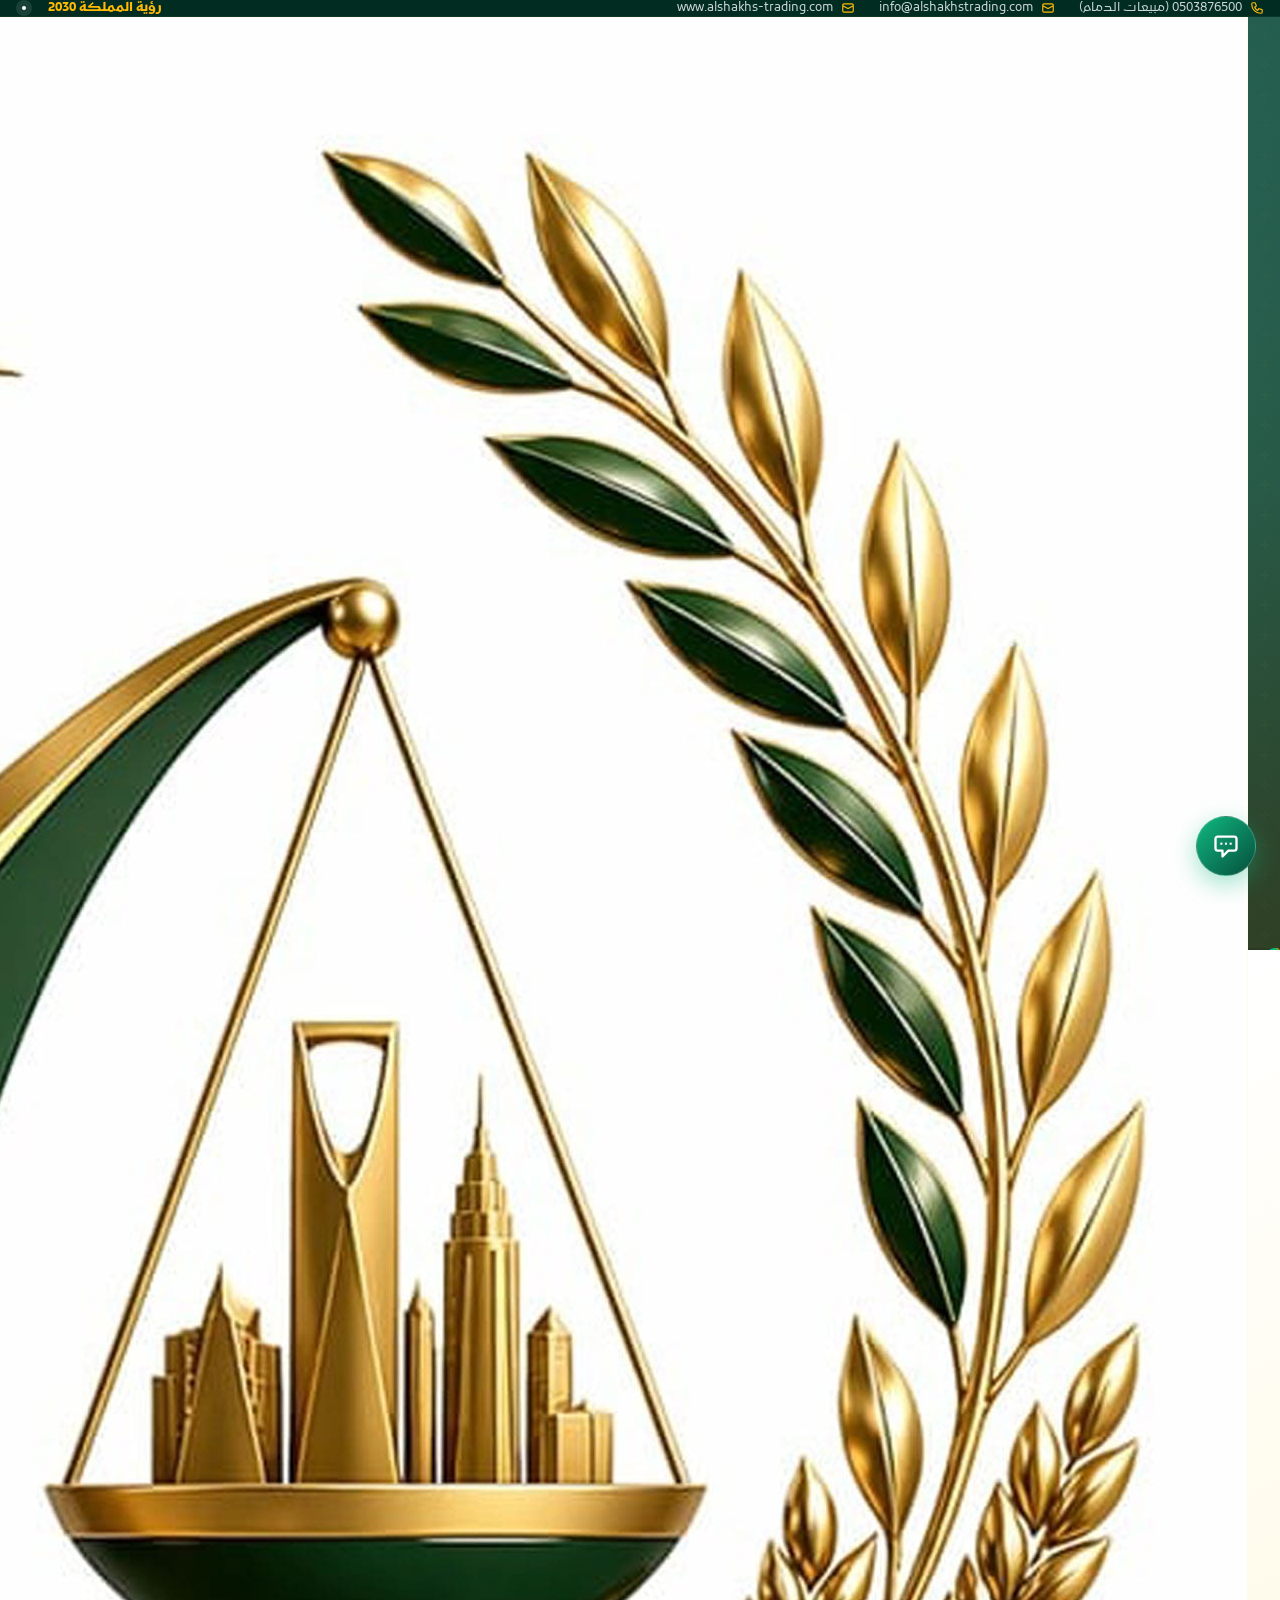
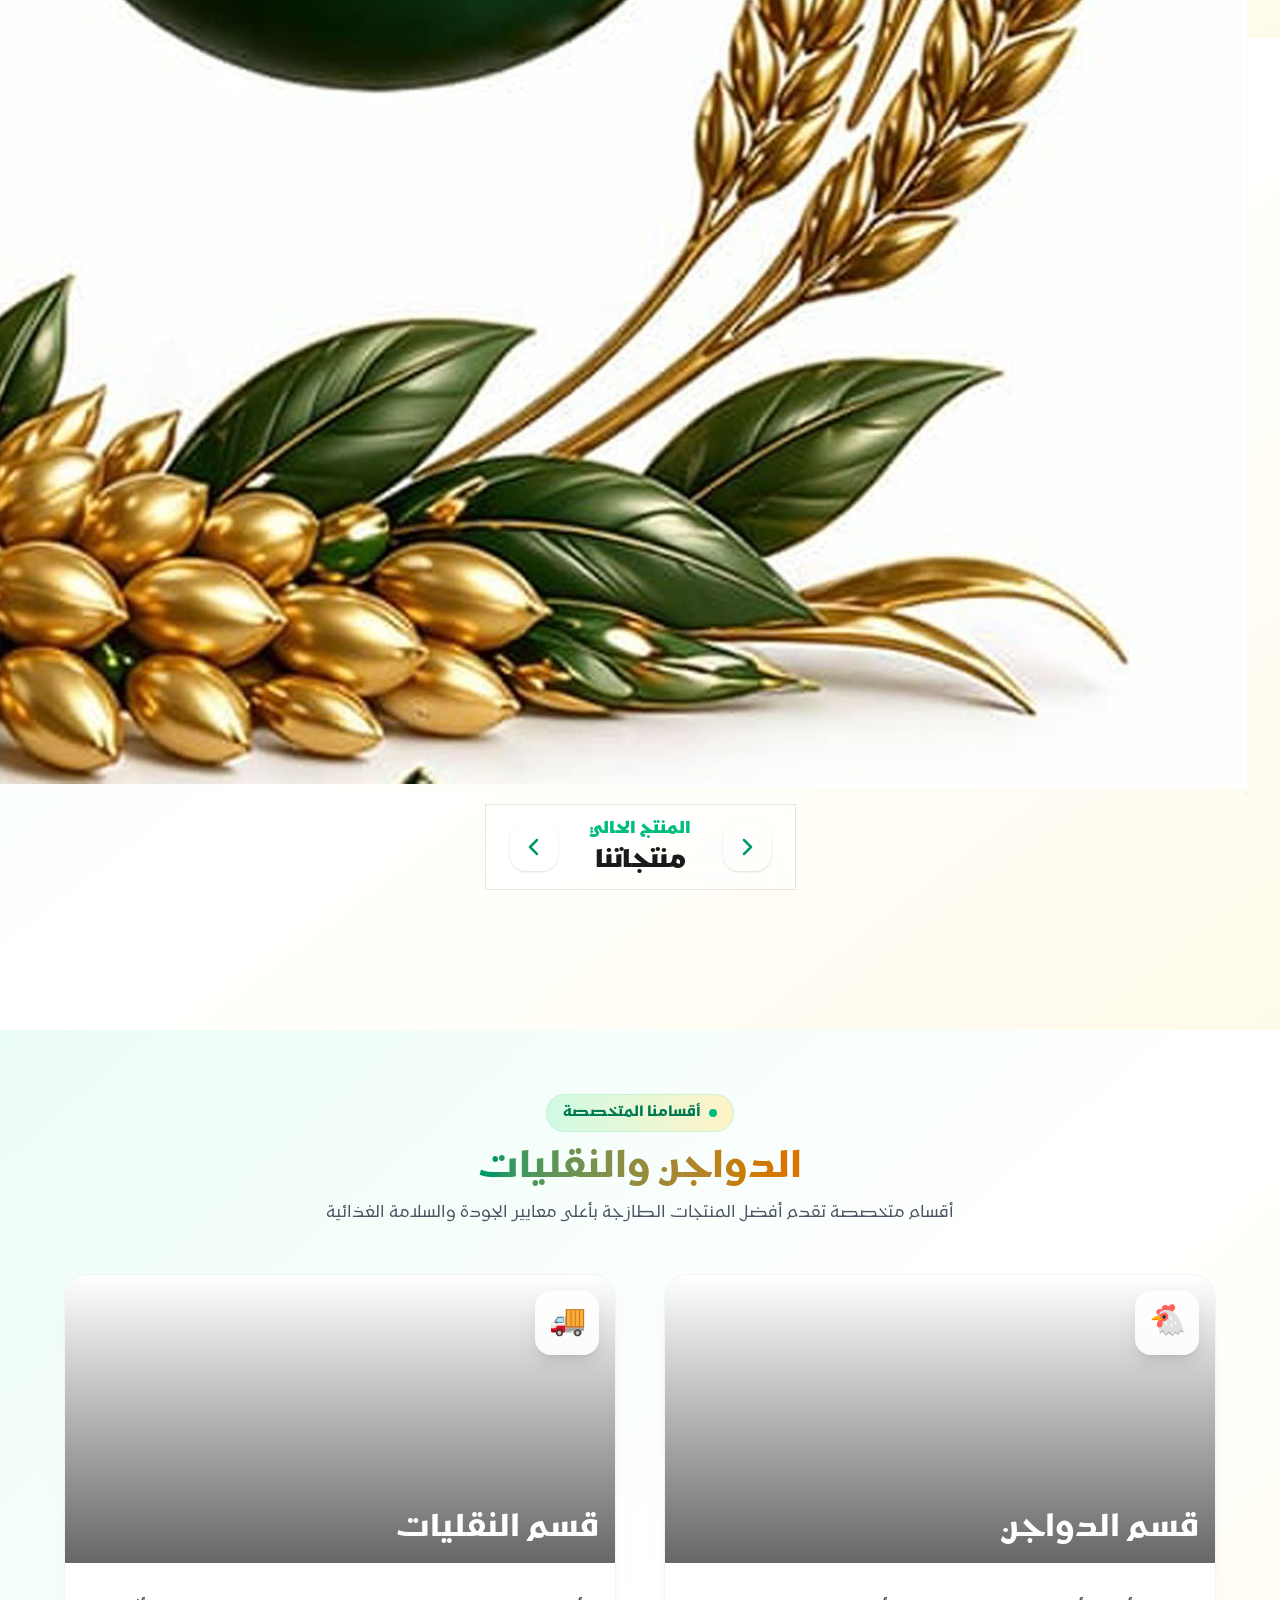
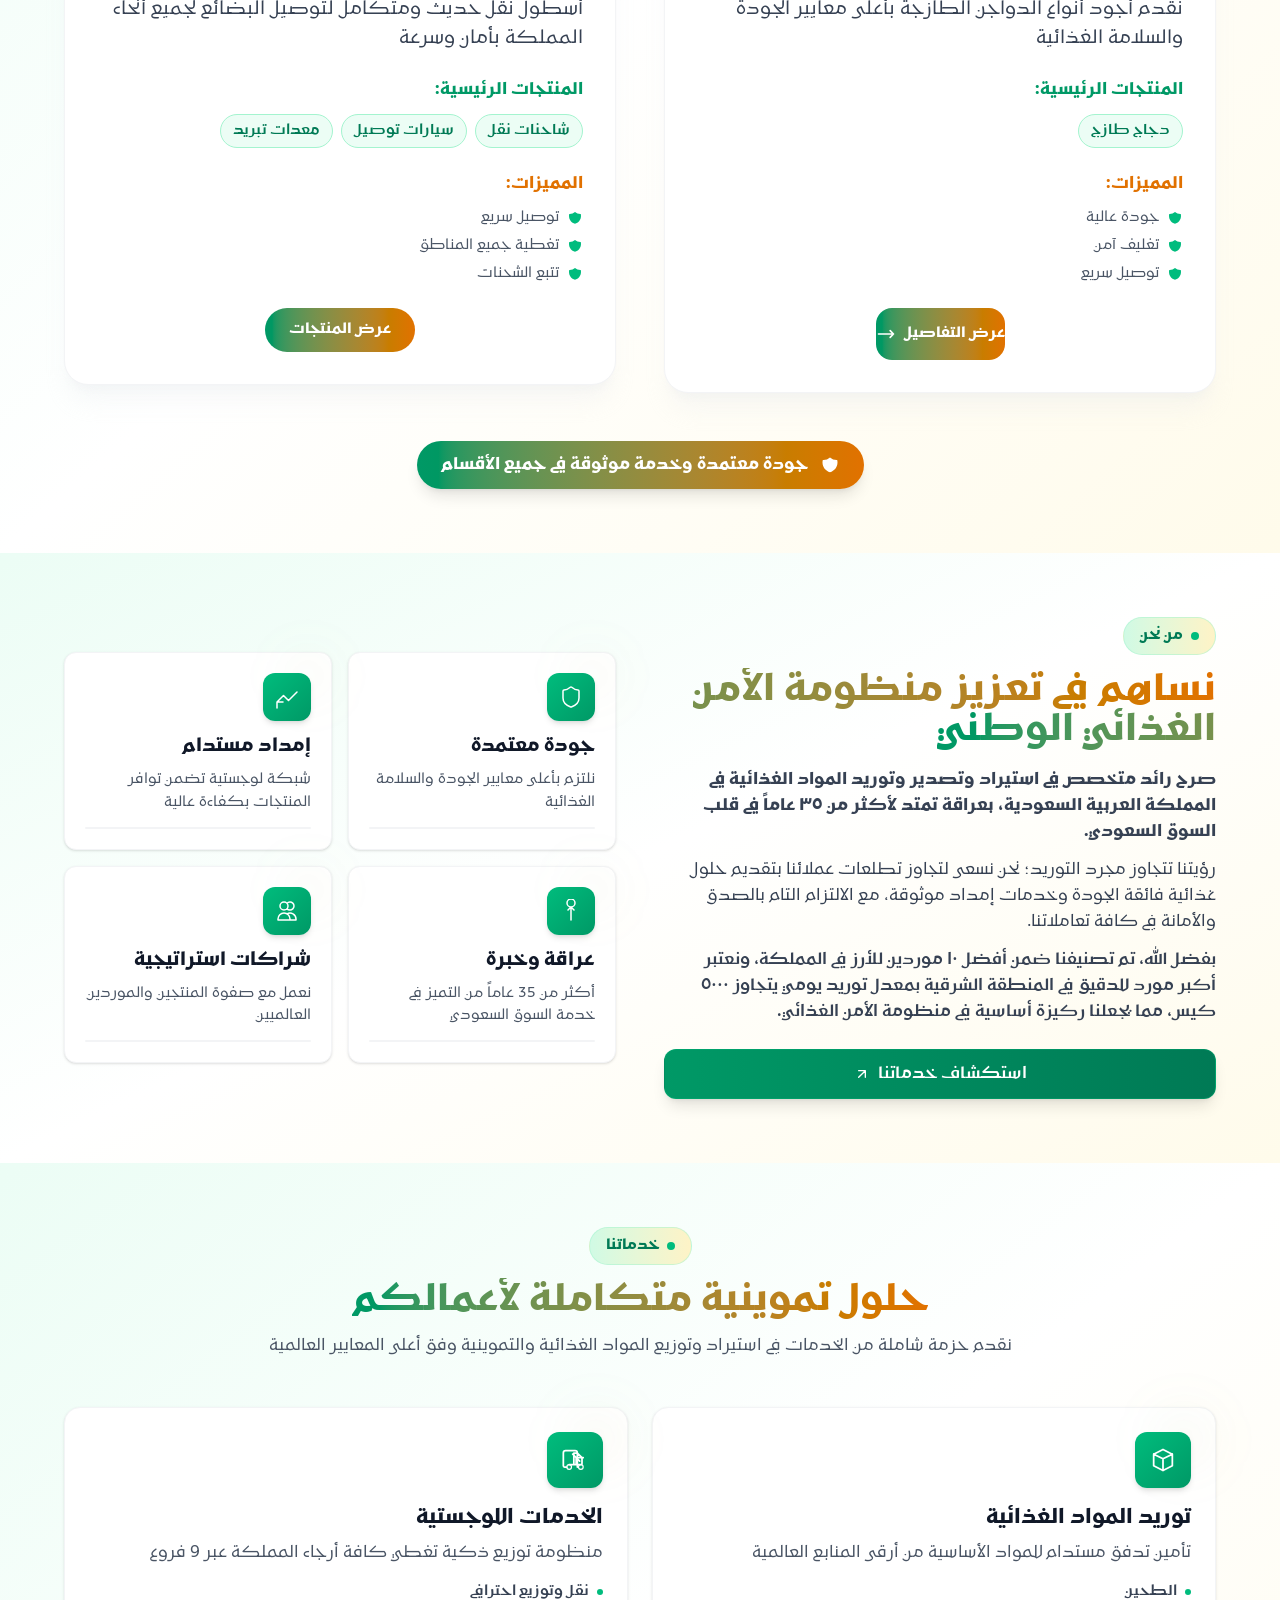
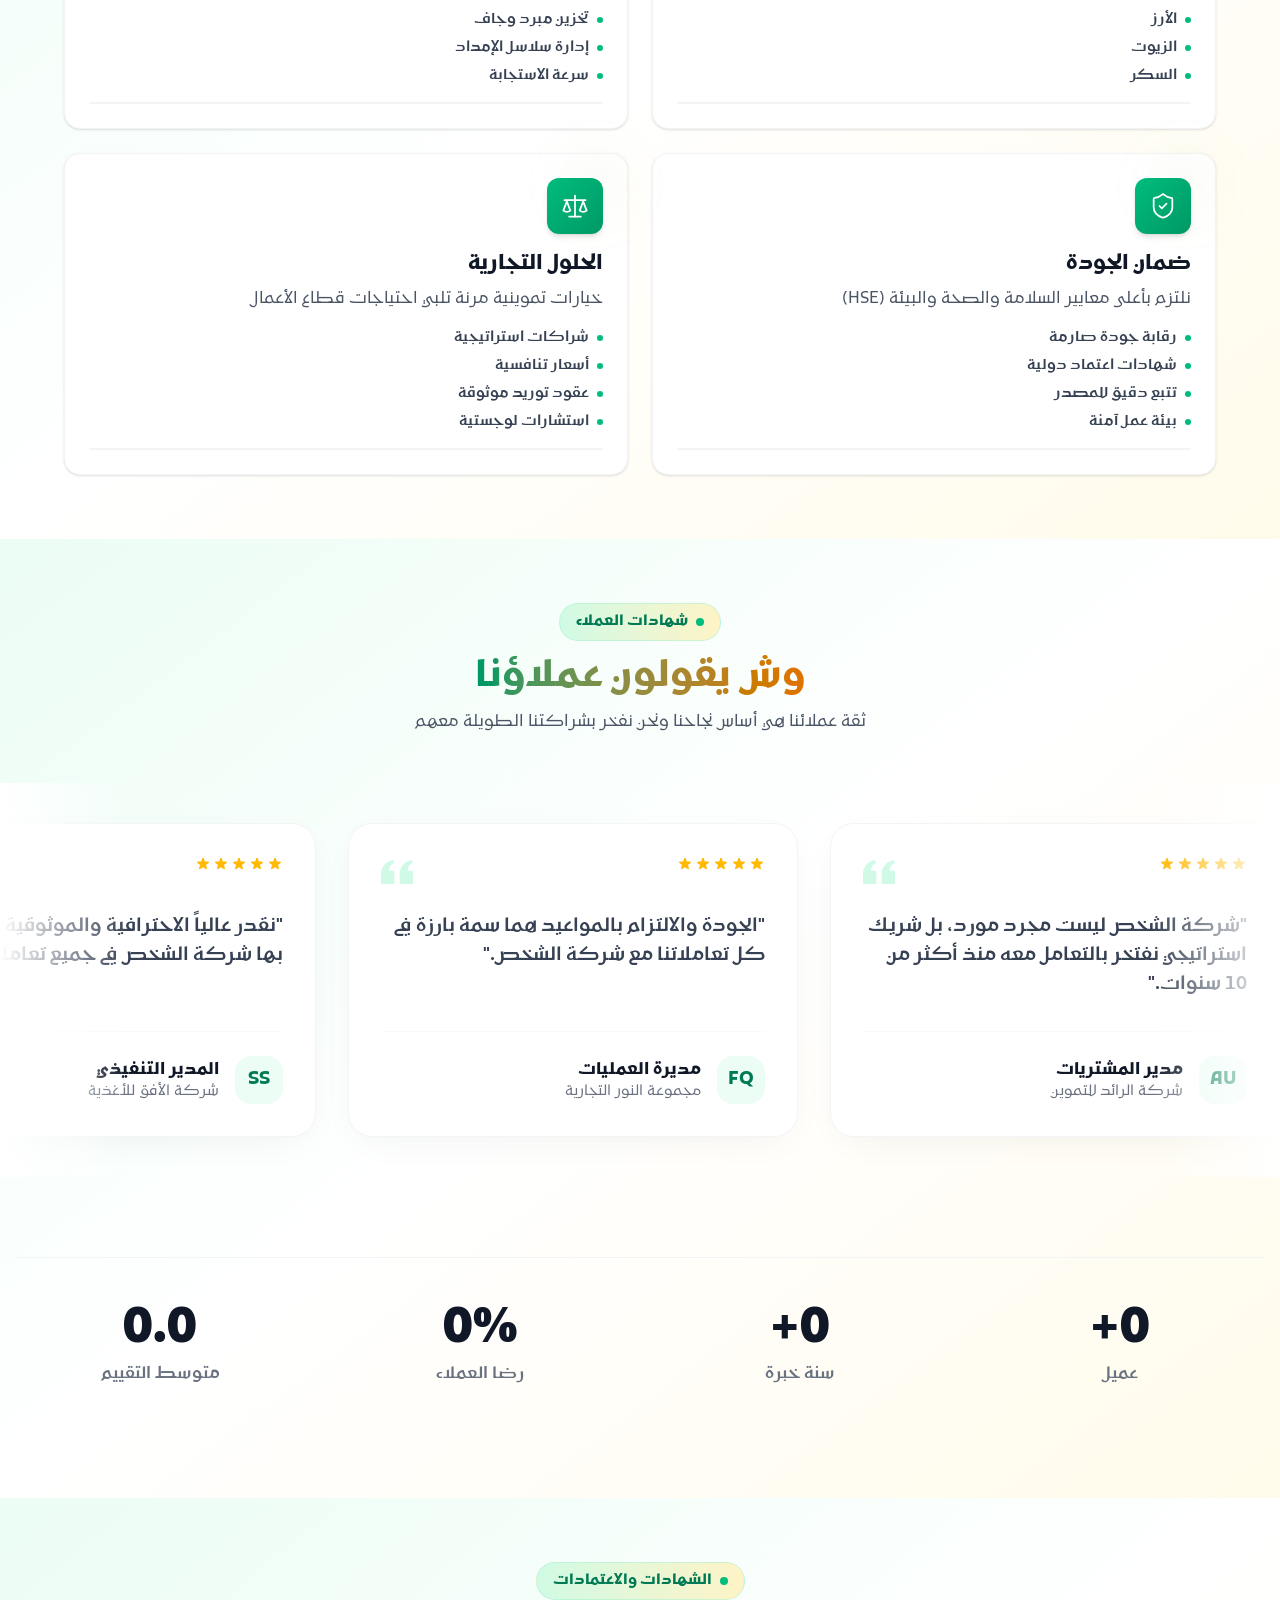
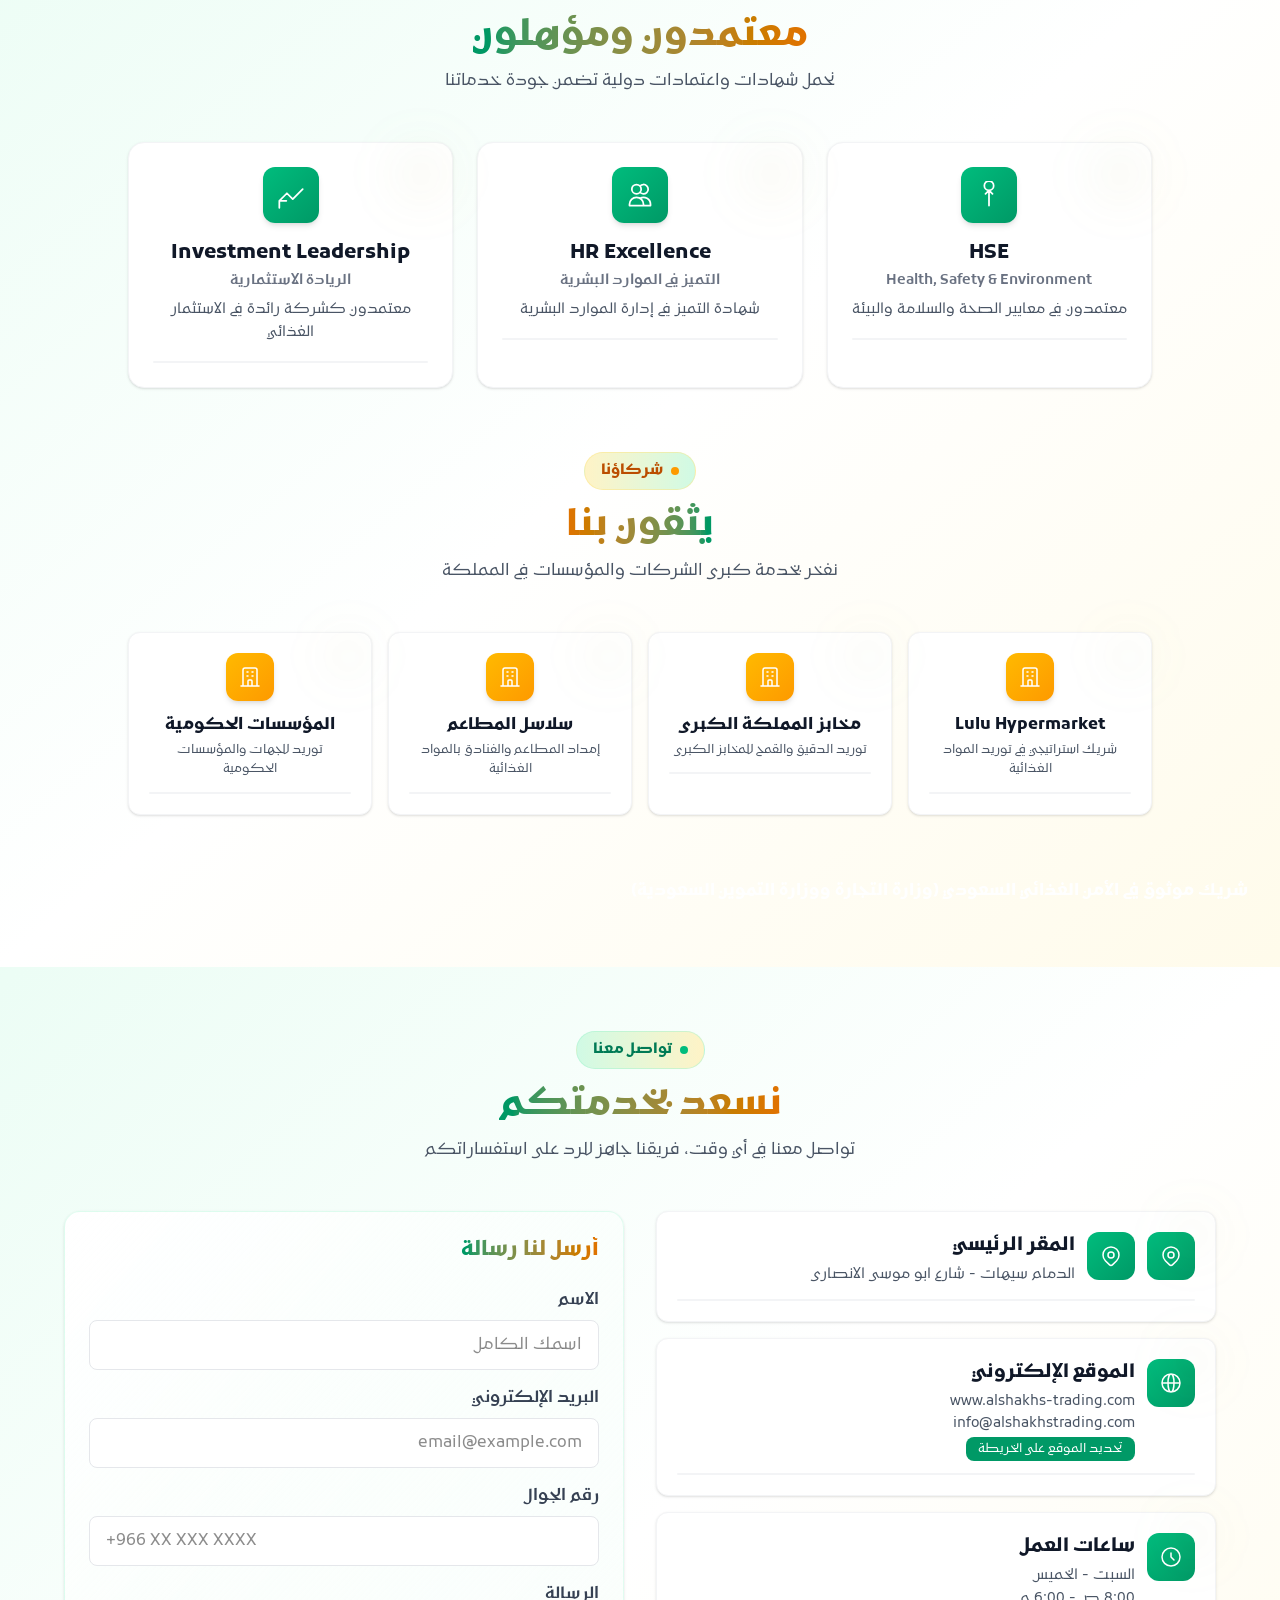
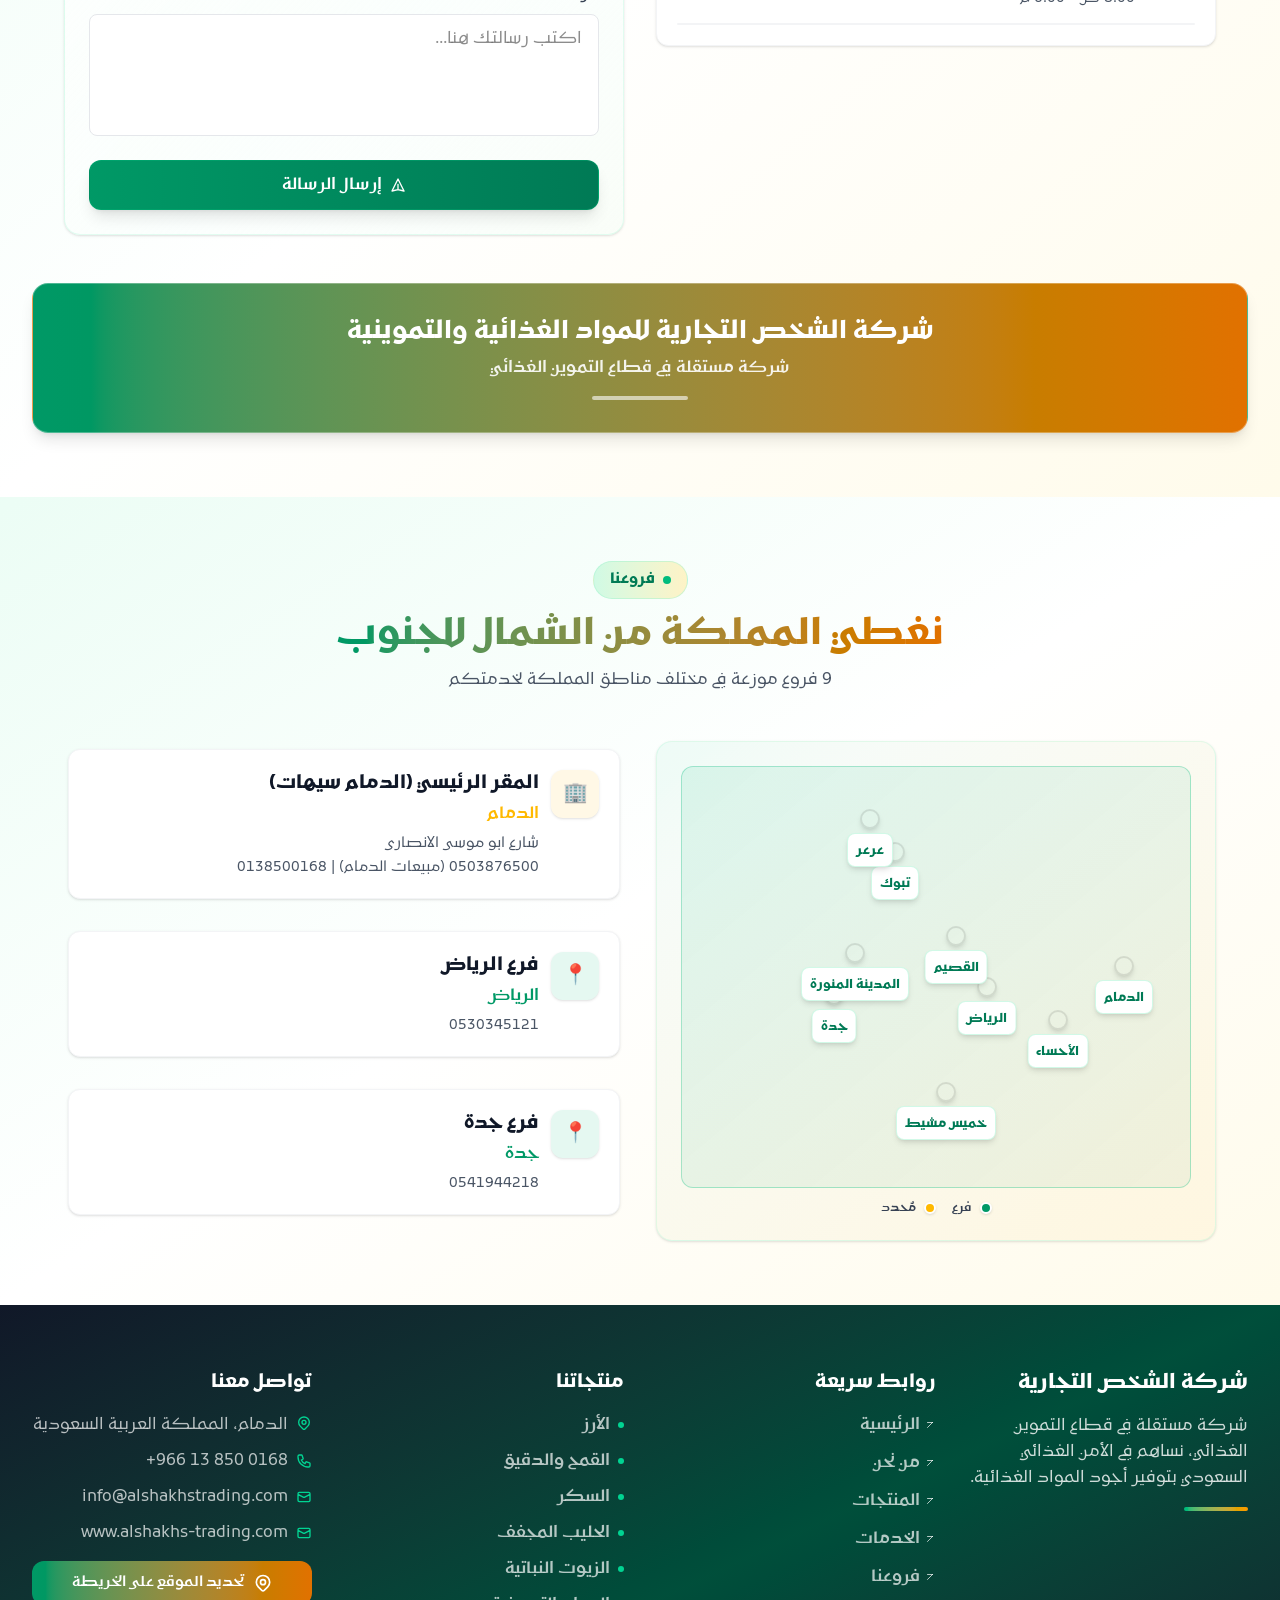
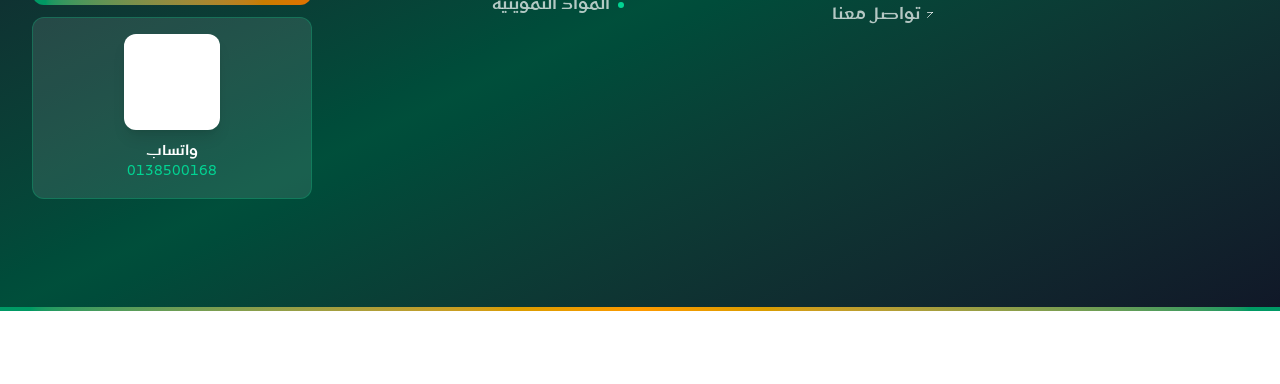
==== commit 6d9968db: "edit email" ====
--- a/index.html
+++ b/index.html
@@ -165,7 +165,15 @@
                                 <path stroke-linecap="round" stroke-linejoin="round" stroke-width="2"
                                     d="M3 8l7.89 4.26a2 2 0 002.22 0L21 8M5 19h14a2 2 0 002-2V7a2 2 0 00-2-2H5a2 2 0 00-2 2v10a2 2 0 002 2z" />
                             </svg>
-                            <span>alshakhs-est@hotmail.com</span>
+                            <span>info@alshakhstrading.com</span>
+                        </div>
+                        <div class="hidden sm:flex items-center gap-2">
+                            <svg class="w-3.5 h-3.5 text-amber-400" fill="none" stroke="currentColor"
+                                viewBox="0 0 24 24">
+                                <path stroke-linecap="round" stroke-linejoin="round" stroke-width="2"
+                                    d="M3 8l7.89 4.26a2 2 0 002.22 0L21 8M5 19h14a2 2 0 002-2V7a2 2 0 00-2-2H5a2 2 0 00-2 2v10a2 2 0 002 2z" />
+                            </svg>
+                            <span>www.alshakhs-trading.com</span>
                         </div>
                     </div>
                     <div class="flex items-center gap-4">
@@ -201,7 +209,7 @@
                                 <div class="flex flex-col items-start text-right">
                                     <h1 :class="isScrolled ? 'text-emerald-900 text-lg' : 'text-white text-xl sm:text-2xl lg:text-3xl'"
                                         class="font-black transition-all duration-500 leading-none tracking-tight">
-                                        شركة الشخص
+                                        شركة الشخص التجارية
                                     </h1>
                                     <p :class="isScrolled ? 'text-emerald-600/70 text-[10px]' : 'text-amber-200/90 text-xs sm:text-sm'"
                                         class="font-bold mt-1.5 transition-all duration-500 tracking-widest uppercase">
@@ -3427,9 +3435,9 @@
                                                         class="text-base sm:text-lg text-gray-900 mb-1 font-bold group-hover:text-emerald-700 transition-colors duration-300">
                                                         الموقع الإلكتروني</h3>
                                                     <p class="text-gray-600 text-xs sm:text-sm leading-relaxed">
-                                                        www.alshakhs-trading.sa</p>
+                                                        www.alshakhs-trading.com</p>
                                                     <p class="text-gray-600 text-xs sm:text-sm leading-relaxed">
-                                                        alshakhs-est@hotmail.com</p>
+                                                        info@alshakhstrading.com</p>
                                                     <button onclick="scanLocation()"
                                                         class="mt-2 px-3 py-1 bg-emerald-600 text-white text-xs rounded-lg hover:bg-emerald-700 transition-colors duration-300">
                                                         تحديد الموقع على الخريطة
@@ -4152,7 +4160,16 @@
                                     <path stroke-linecap="round" stroke-linejoin="round" stroke-width="2"
                                         d="M3 8l7.89 4.26a2 2 0 002.22 0L21 8M5 19h14a2 2 0 002-2V7a2 2 0 00-2-2H5a2 2 0 00-2 2v10a2 2 0 002 2z" />
                                 </svg>
-                                <span class="text-white/70 text-sm sm:text-base">alshakhs-est@hotmail.com</span>
+                                <span class="text-white/70 text-sm sm:text-base">info@alshakhstrading.com</span>
+
+                            </li>
+                            <li class="flex items-center gap-2">
+                                <svg class="w-4 h-4 text-emerald-400" fill="none" stroke="currentColor"
+                                    viewBox="0 0 24 24">
+                                    <path stroke-linecap="round" stroke-linejoin="round" stroke-width="2"
+                                        d="M3 8l7.89 4.26a2 2 0 002.22 0L21 8M5 19h14a2 2 0 002-2V7a2 2 0 00-2-2H5a2 2 0 00-2 2v10a2 2 0 002 2z" />
+                                </svg>
+                                <span class="text-white/70 text-sm sm:text-base">www.alshakhs-trading.com</span>
                             </li>
                         </ul>
 
@@ -4394,7 +4411,7 @@
                 { q: "من أين يتم استيراد السكر؟", a: "يتم استيراد السكر من ألمانيا، فرنسا، الدنمارك، والبرازيل." },
                 { q: "من أين يتم استيراد الحليب والزيوت؟", a: "يتم استيراد الحليب من نيوزيلندا والدنمارك، والزيوت النباتية من ماليزيا وإندونيسيا." },
                 { q: "ما هي بيانات السجل التجاري والضريبي؟", a: "السجل التجاري: 2062006385 | الرقم الضريبي: 300754038900003." },
-                { q: "ما هي وسائل التواصل مع الشركة؟", a: "يمكن التواصل عبر الهاتف: <span dir='ltr'>+966 13 850 0168</span> أو البريد الإلكتروني: alshakhs-est@hotmail.com" }
+                { q: "ما هي وسائل التواصل مع الشركة؟", a: "يمكن التواصل عبر الهاتف: <span dir='ltr'>+966 13 850 0168</span> أو البريد الإلكتروني: info@alshakhstrading.com" }
             ];
 
             const toggle = document.getElementById('chatbot-toggle');
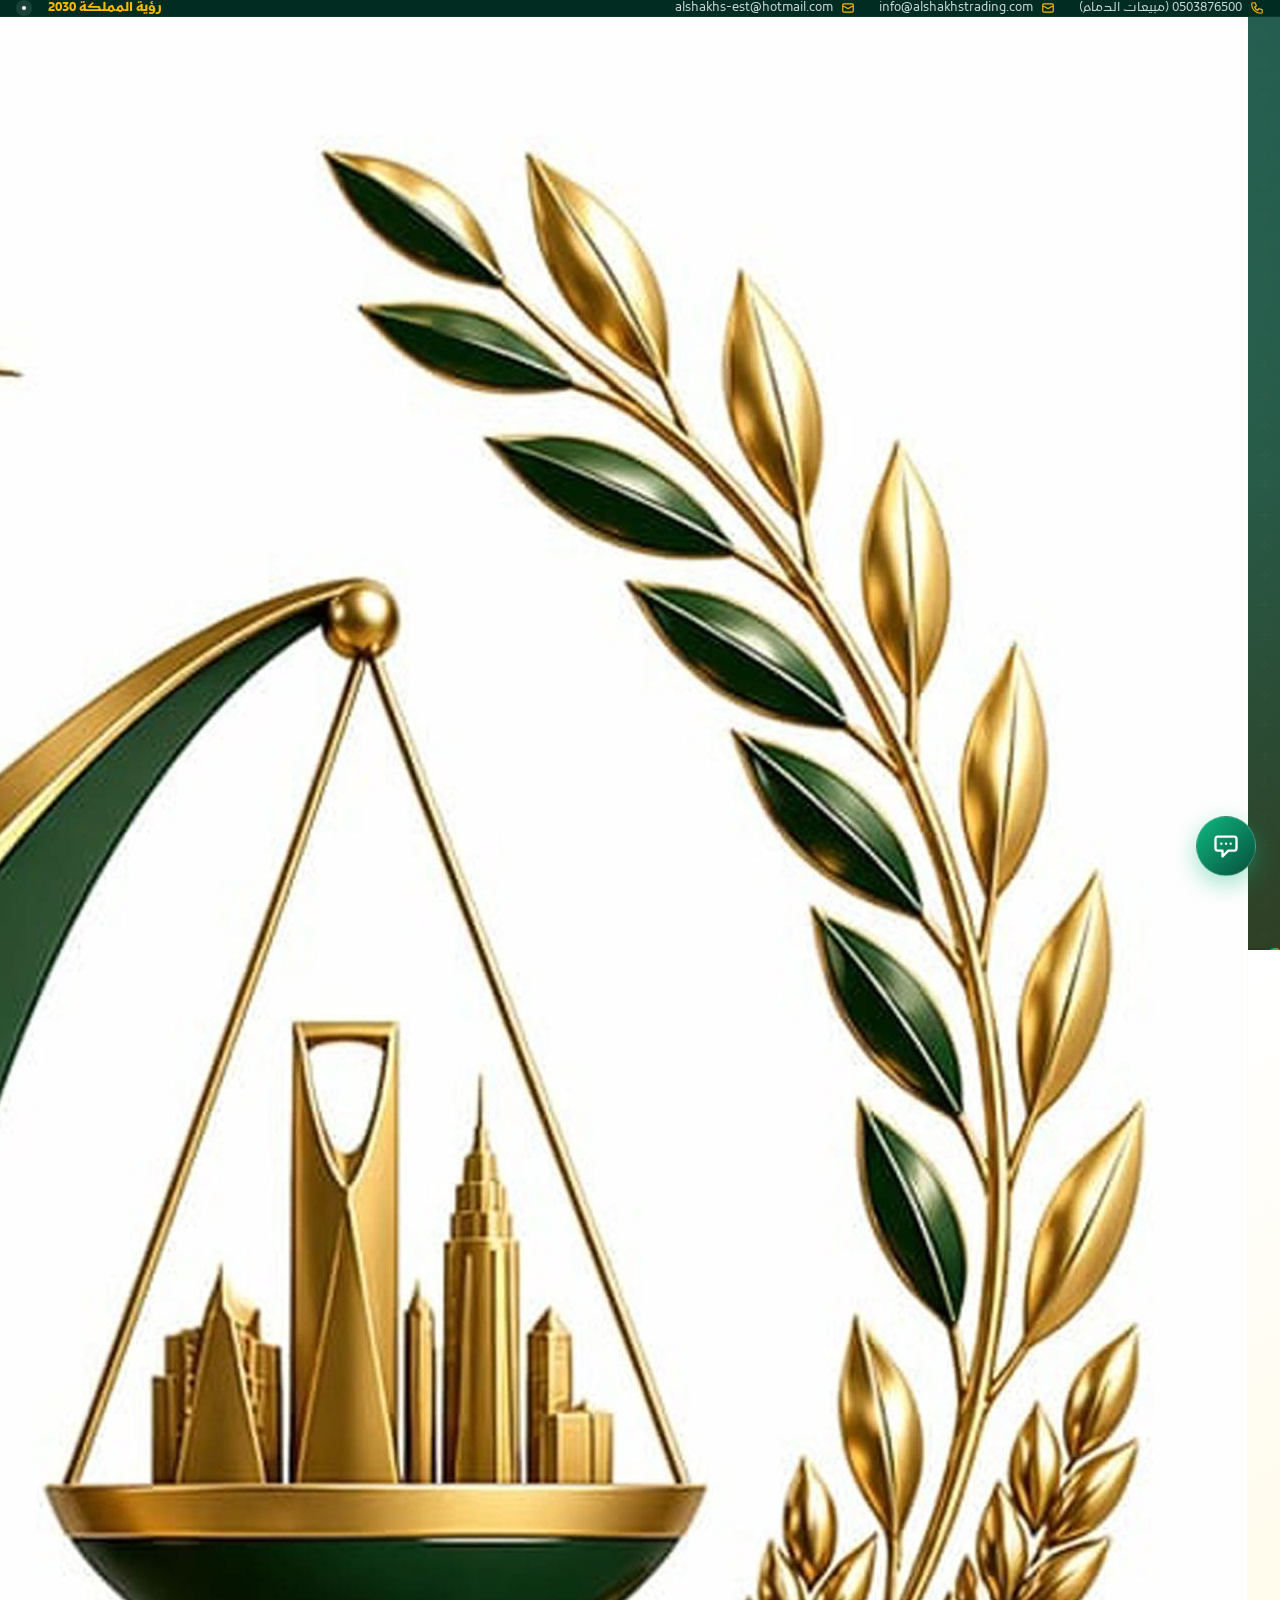
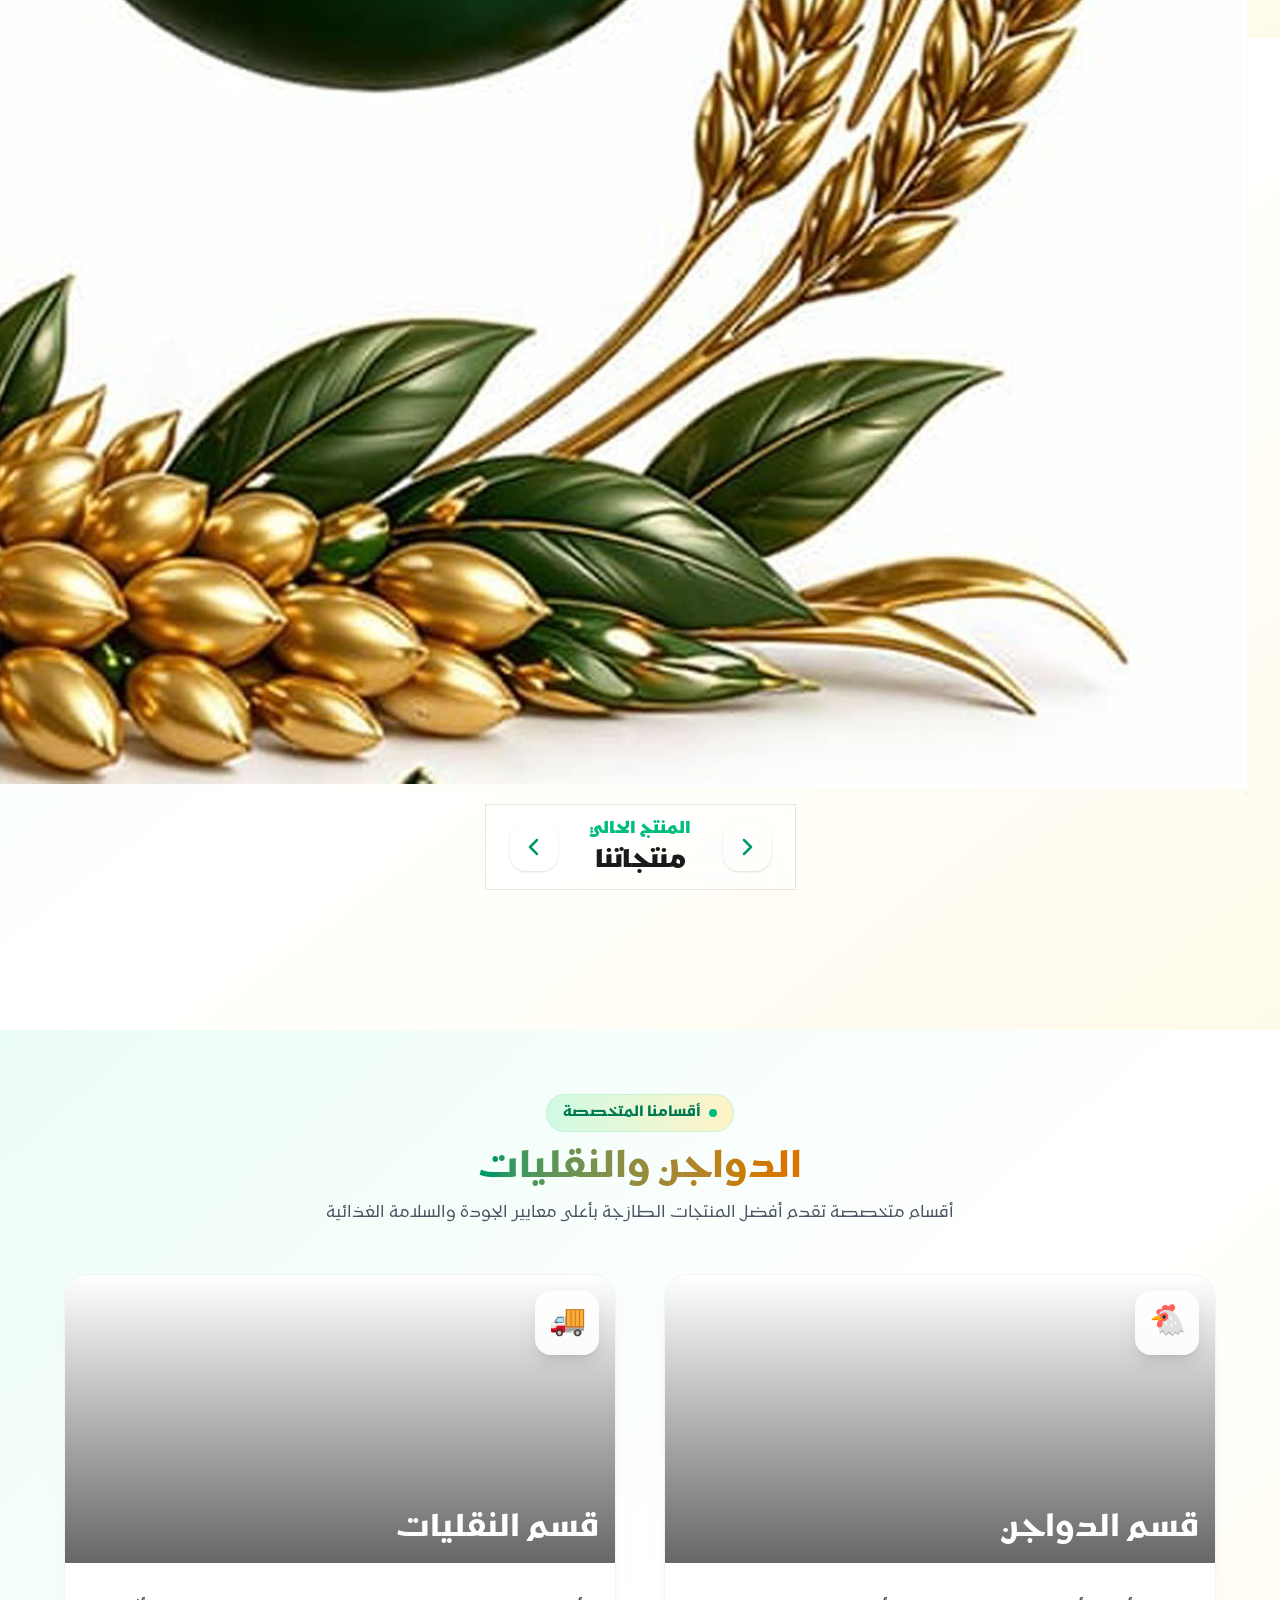
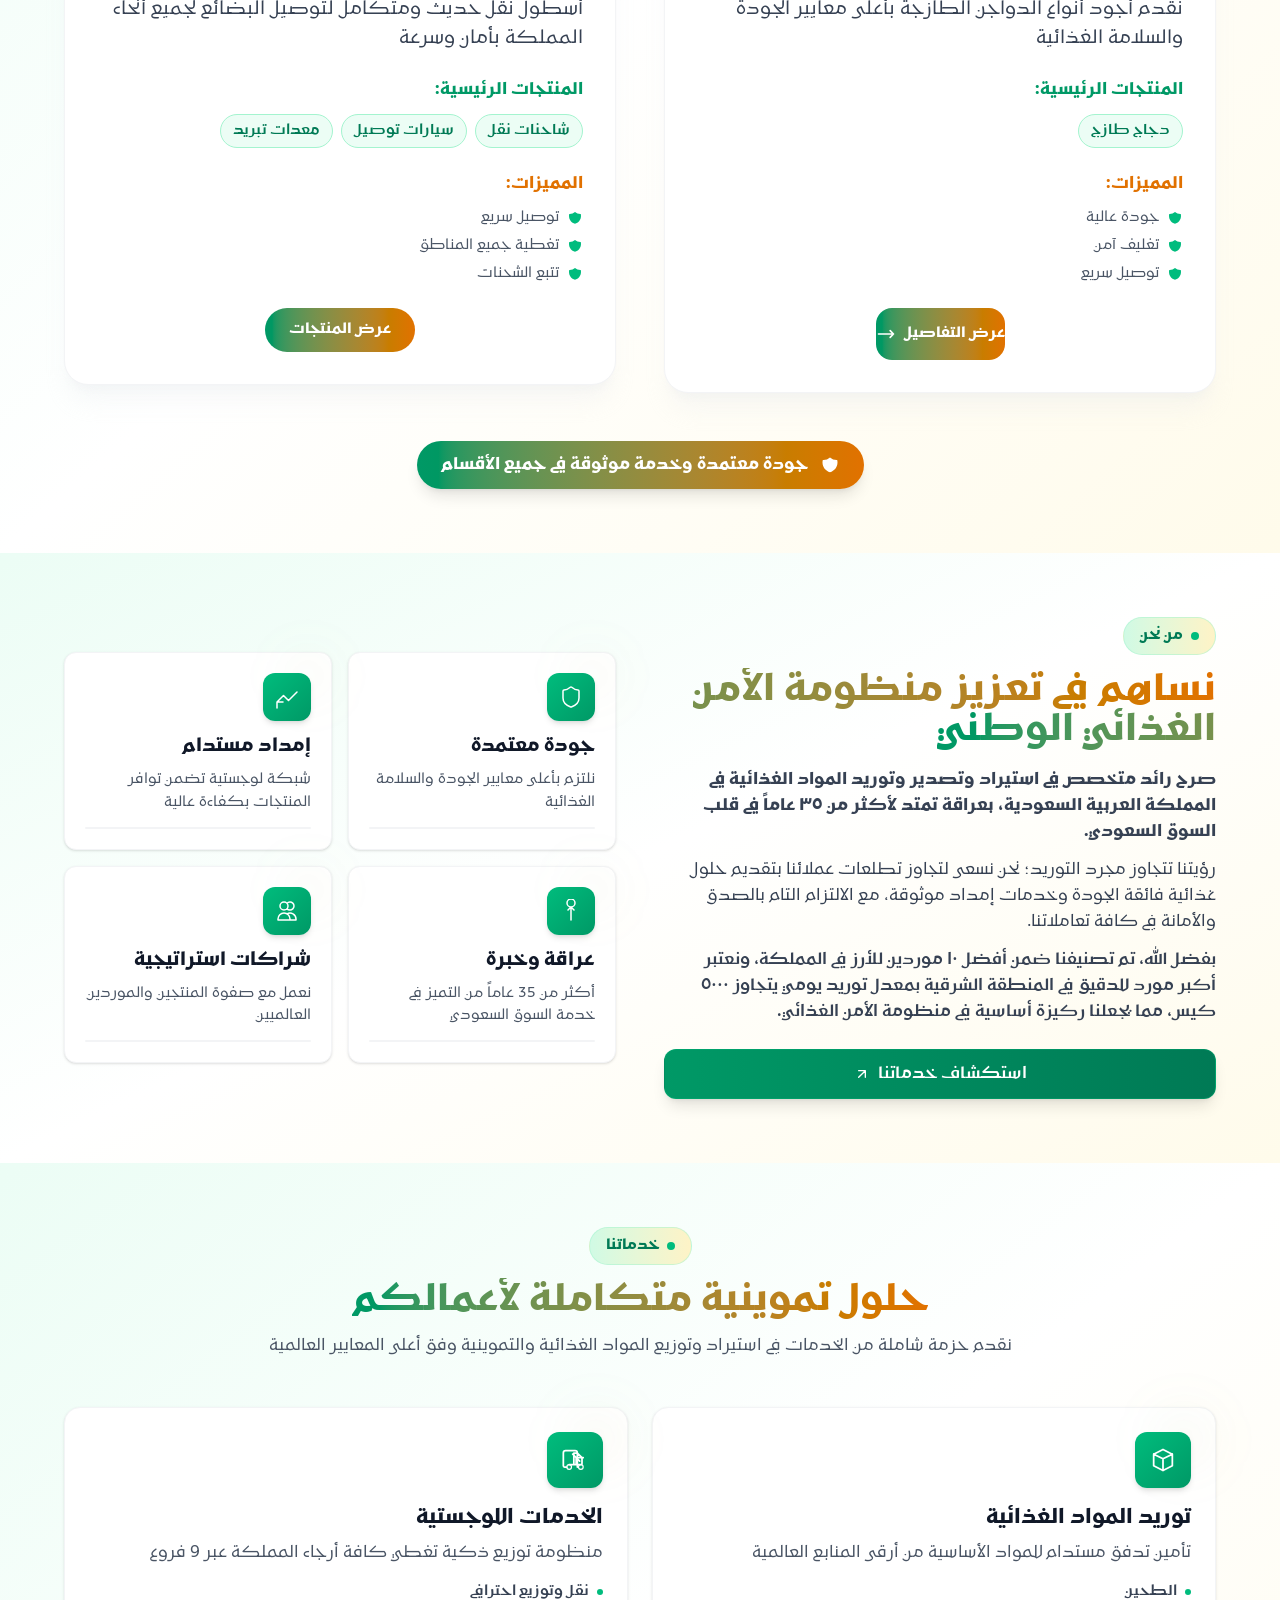
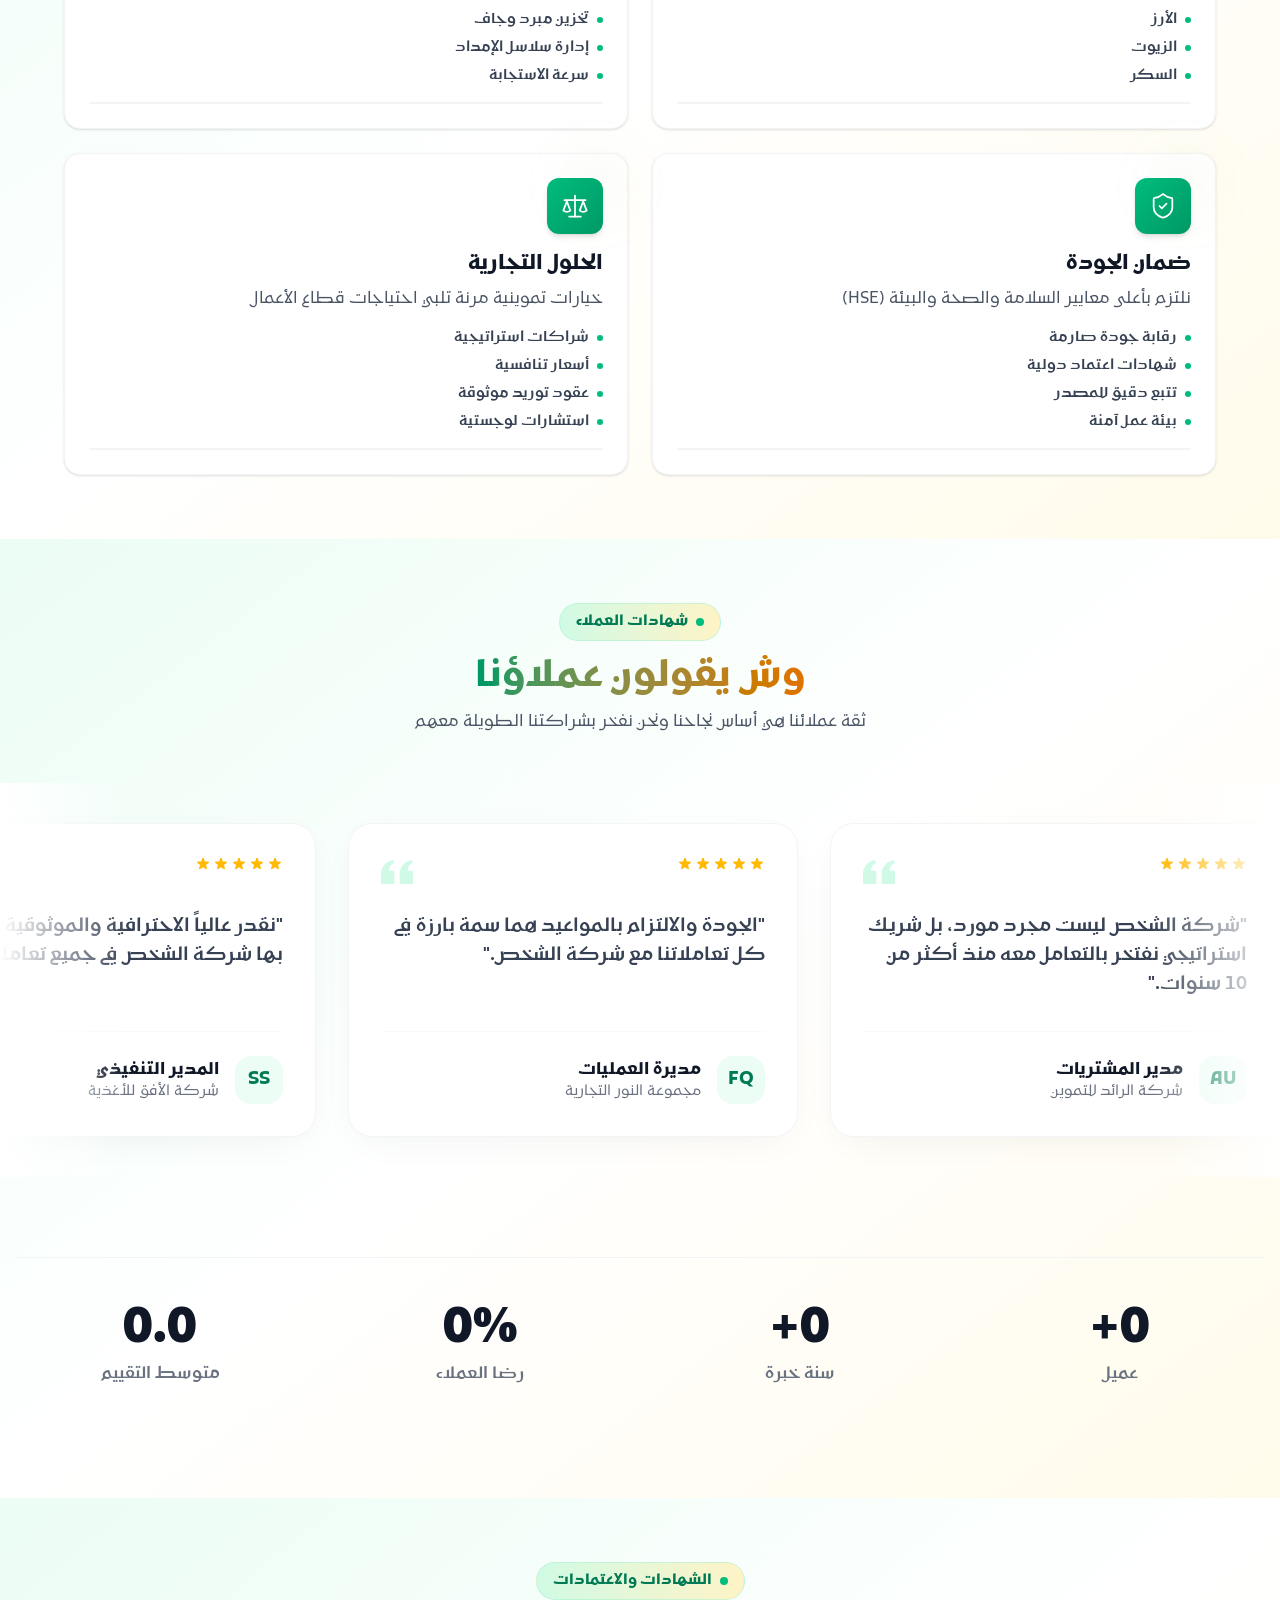
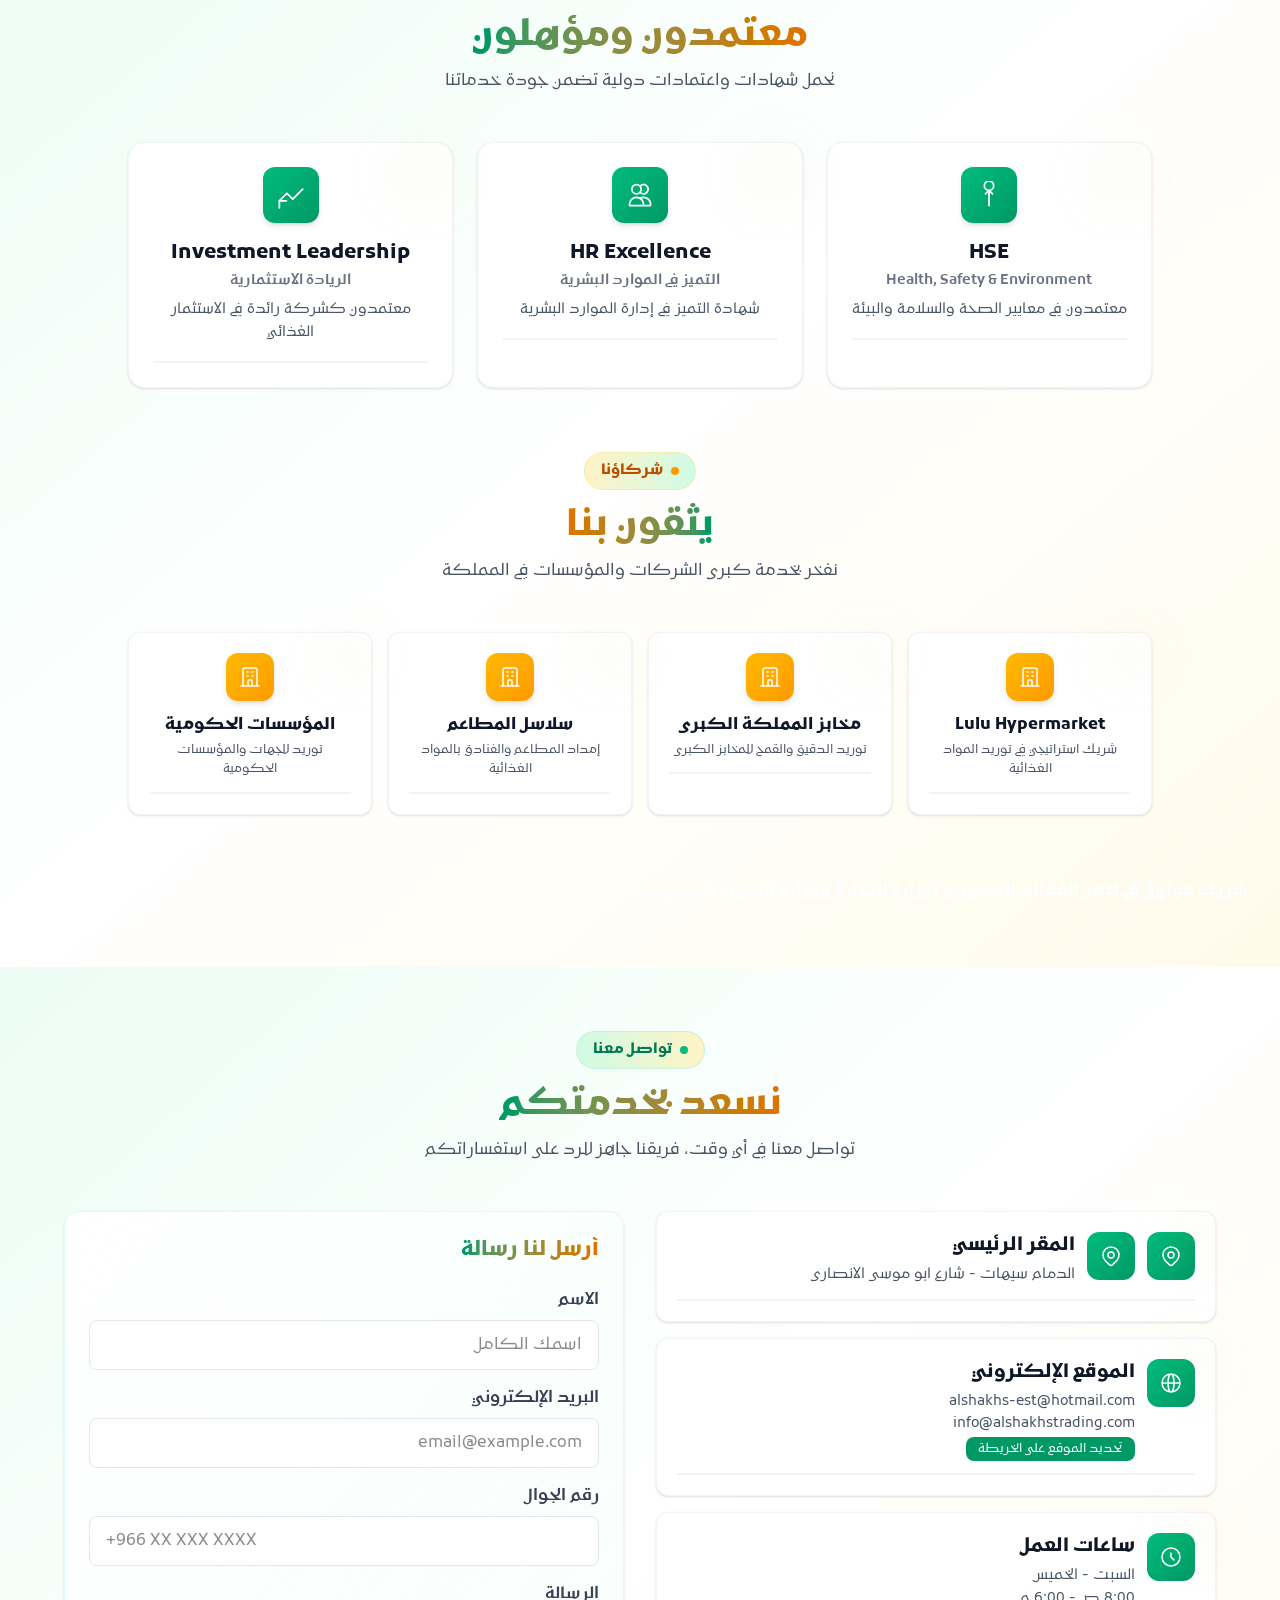
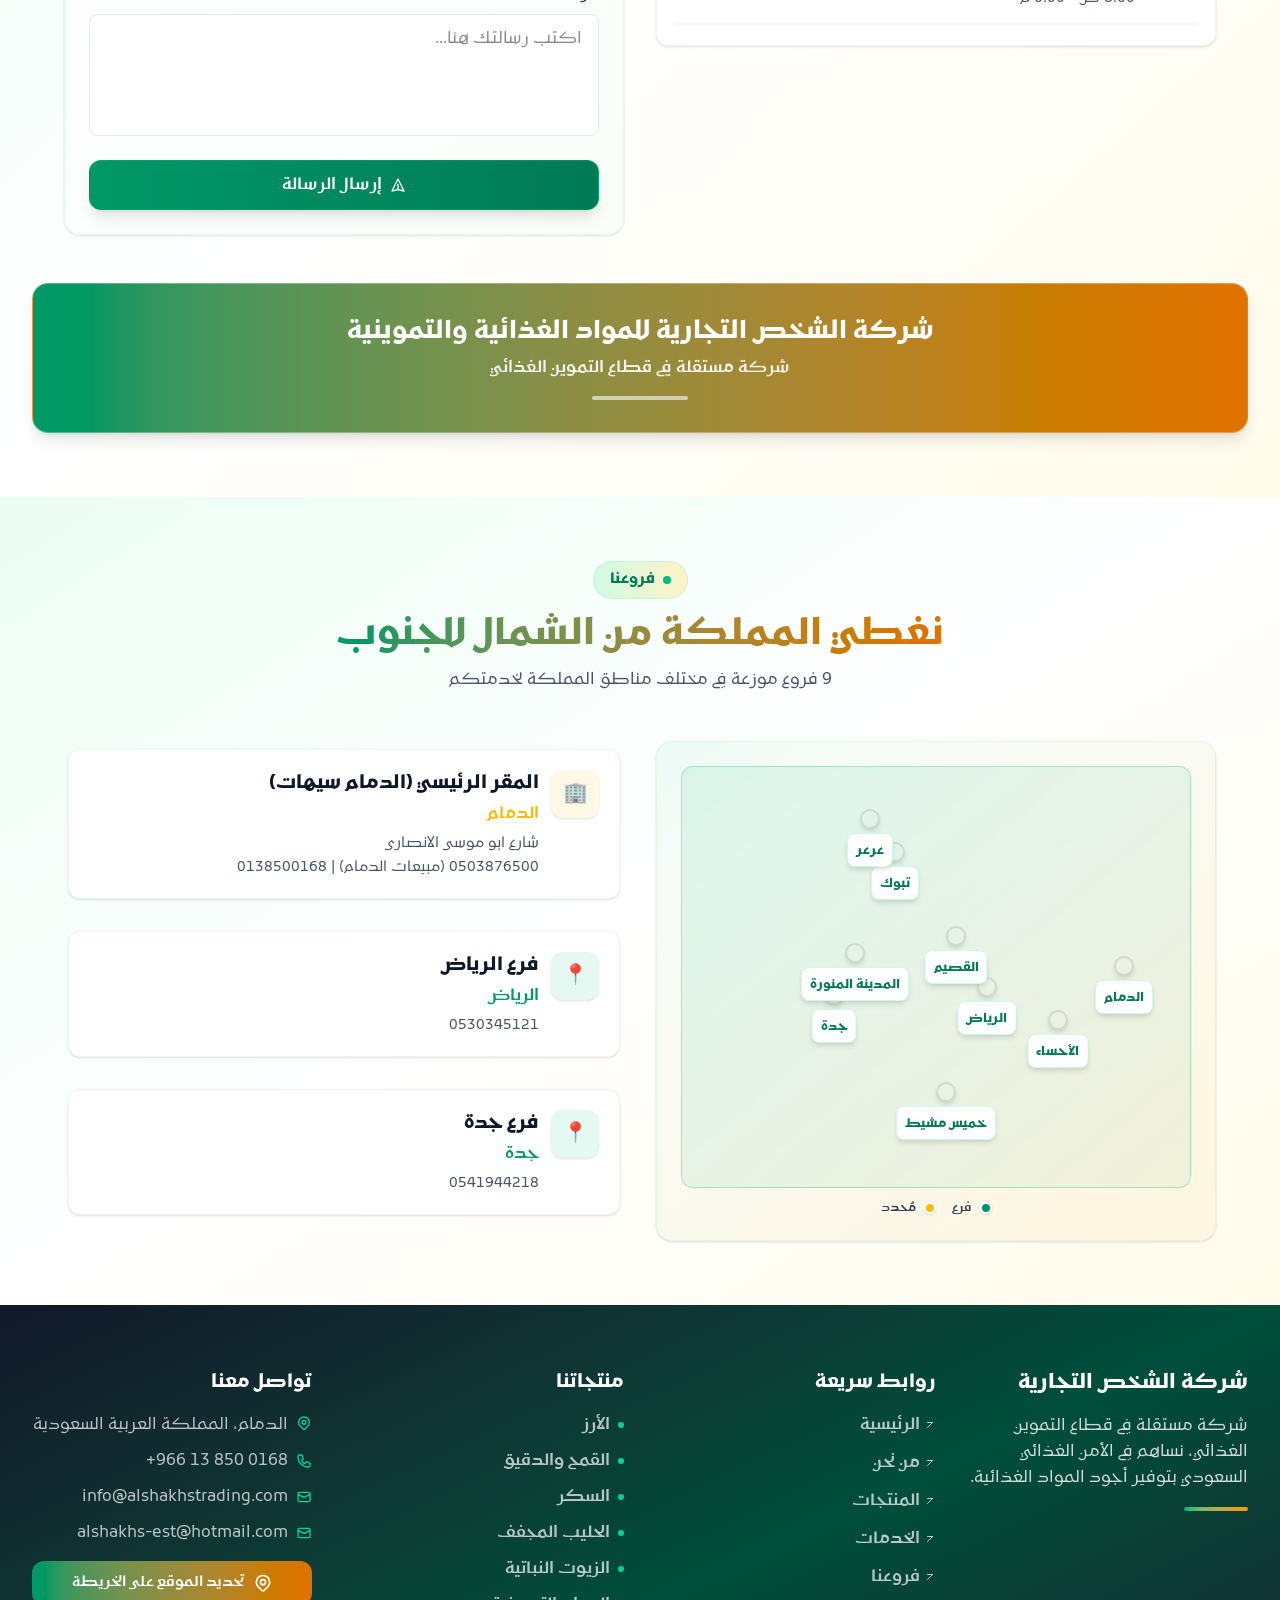
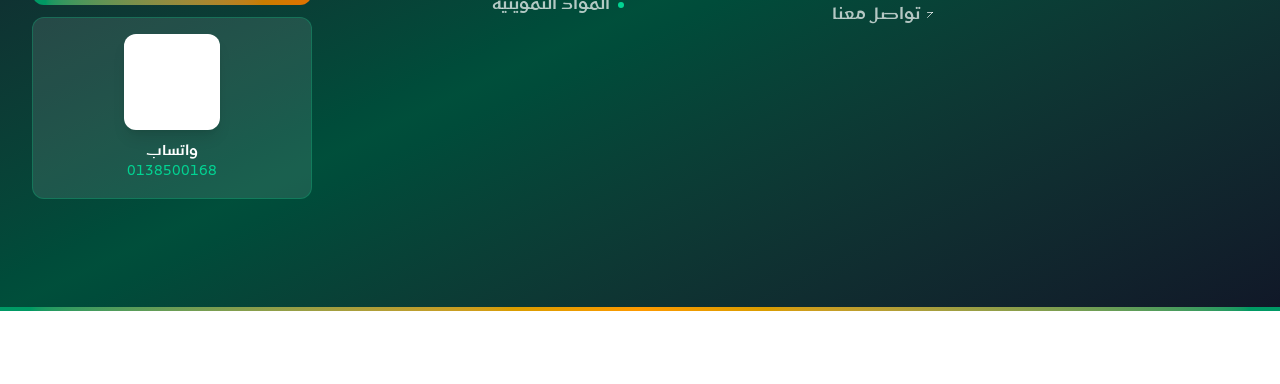
==== commit d91bb4f2: "edit email" ====
--- a/index.html
+++ b/index.html
@@ -173,7 +173,7 @@
                                 <path stroke-linecap="round" stroke-linejoin="round" stroke-width="2"
                                     d="M3 8l7.89 4.26a2 2 0 002.22 0L21 8M5 19h14a2 2 0 002-2V7a2 2 0 00-2-2H5a2 2 0 00-2 2v10a2 2 0 002 2z" />
                             </svg>
-                            <span>www.alshakhs-trading.com</span>
+                            <span>alshakhs-est@hotmail.com</span>
                         </div>
                     </div>
                     <div class="flex items-center gap-4">
@@ -3435,7 +3435,7 @@
                                                         class="text-base sm:text-lg text-gray-900 mb-1 font-bold group-hover:text-emerald-700 transition-colors duration-300">
                                                         الموقع الإلكتروني</h3>
                                                     <p class="text-gray-600 text-xs sm:text-sm leading-relaxed">
-                                                        www.alshakhs-trading.com</p>
+                                                        alshakhs-est@hotmail.com</p>
                                                     <p class="text-gray-600 text-xs sm:text-sm leading-relaxed">
                                                         info@alshakhstrading.com</p>
                                                     <button onclick="scanLocation()"
@@ -4169,7 +4169,7 @@
                                     <path stroke-linecap="round" stroke-linejoin="round" stroke-width="2"
                                         d="M3 8l7.89 4.26a2 2 0 002.22 0L21 8M5 19h14a2 2 0 002-2V7a2 2 0 00-2-2H5a2 2 0 00-2 2v10a2 2 0 002 2z" />
                                 </svg>
-                                <span class="text-white/70 text-sm sm:text-base">www.alshakhs-trading.com</span>
+                                <span class="text-white/70 text-sm sm:text-base">alshakhs-est@hotmail.com</span>
                             </li>
                         </ul>
 
